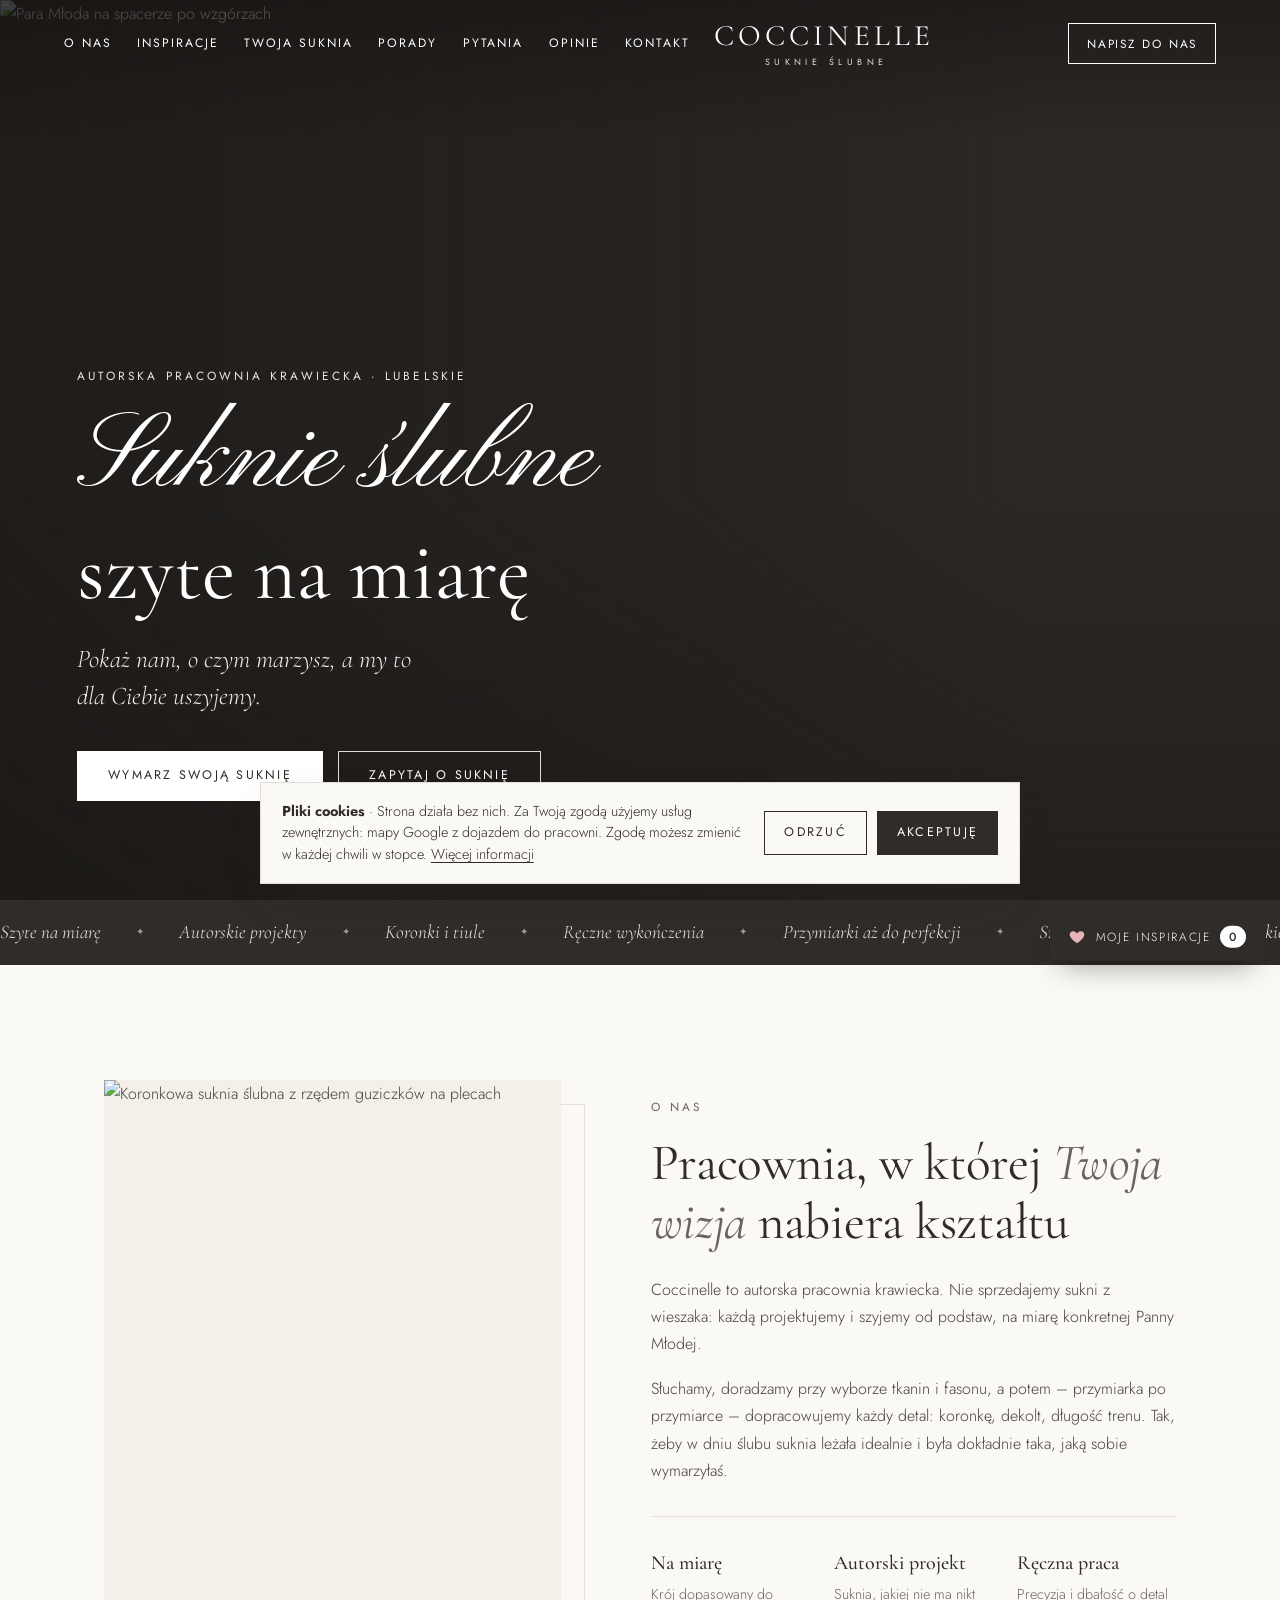
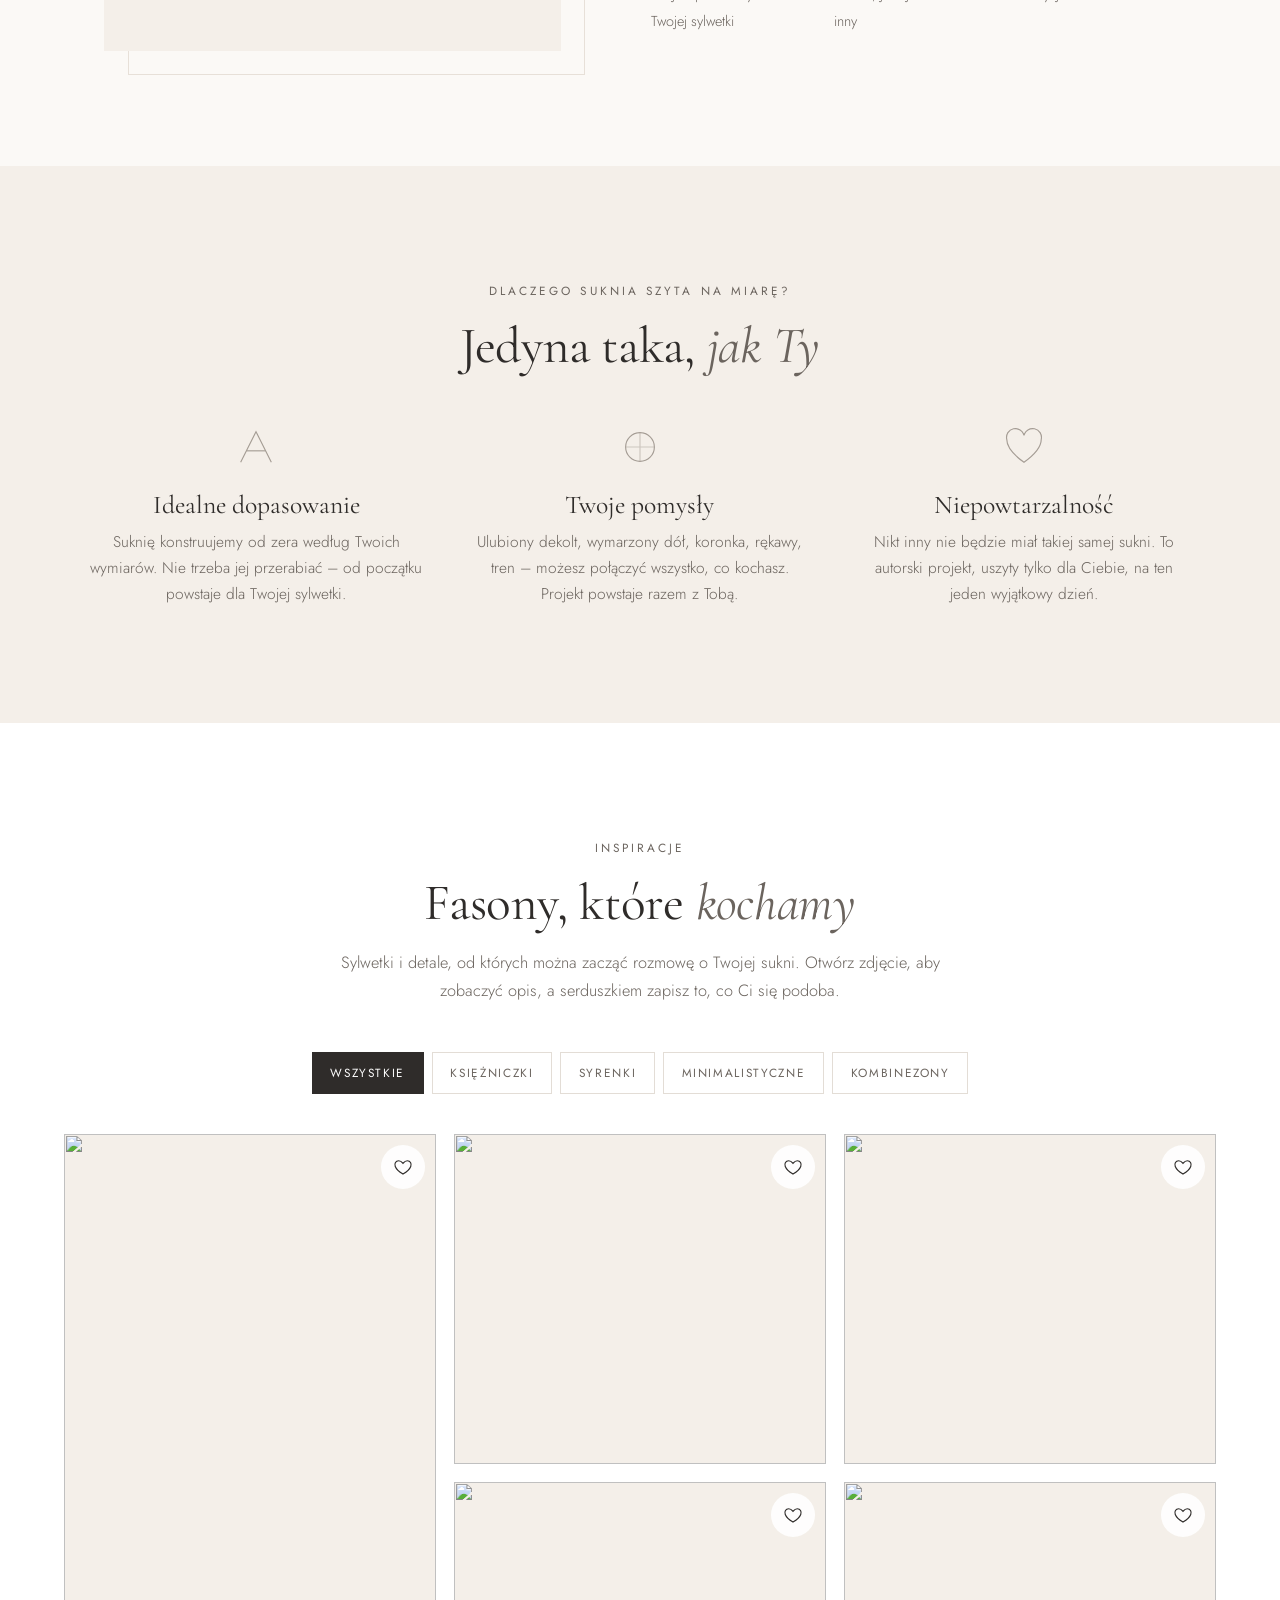
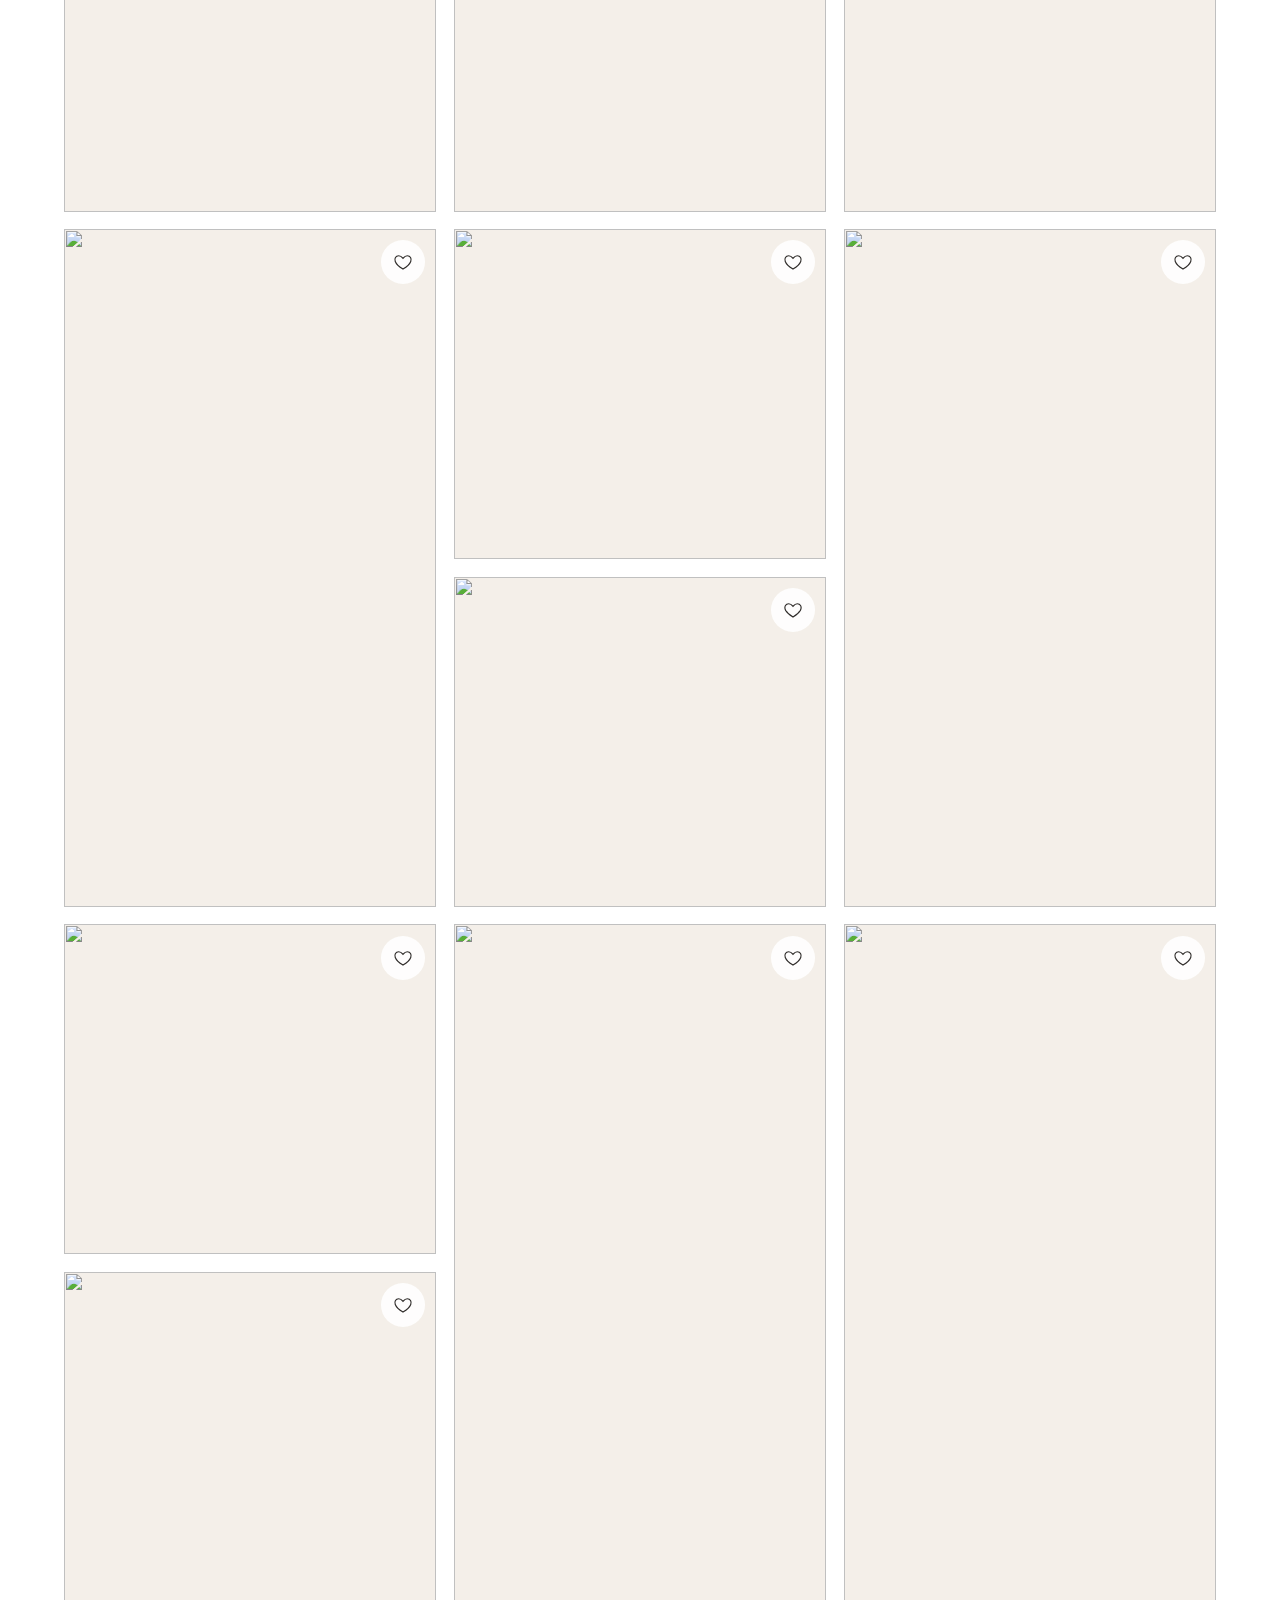
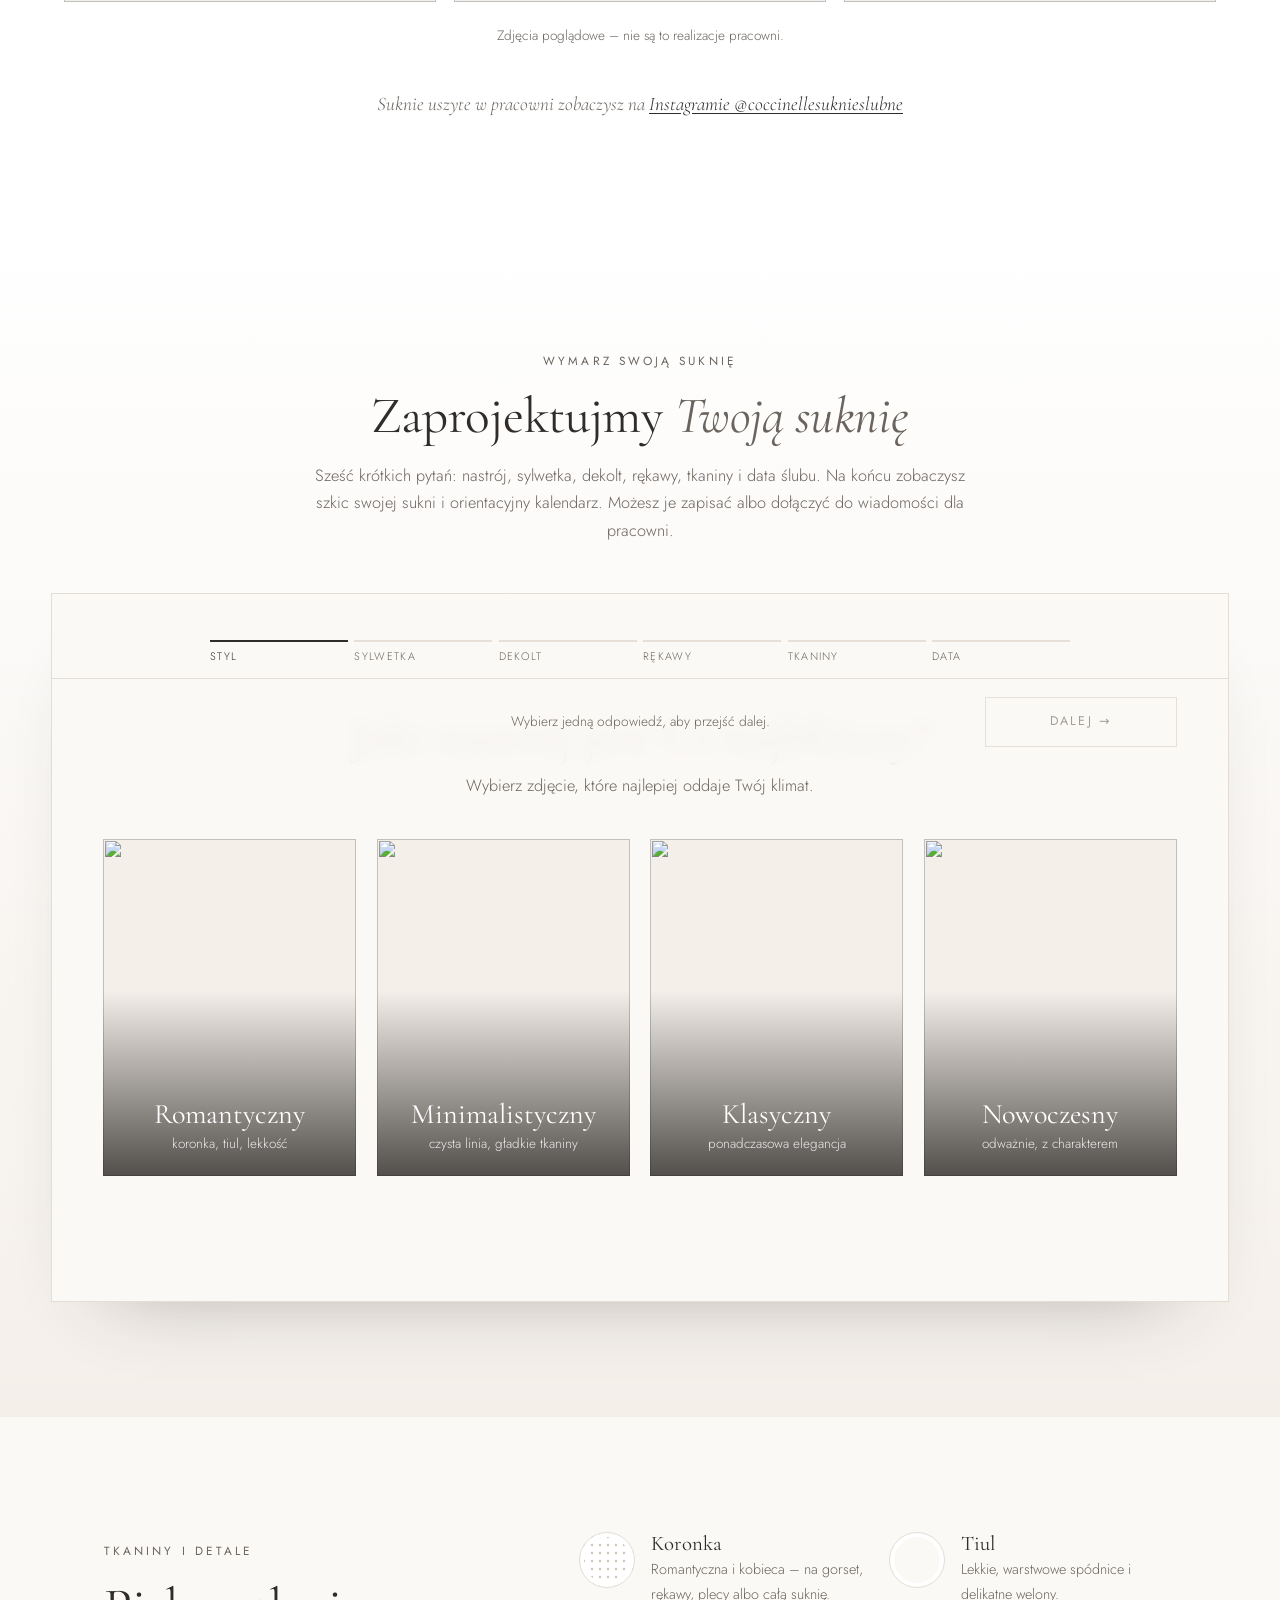
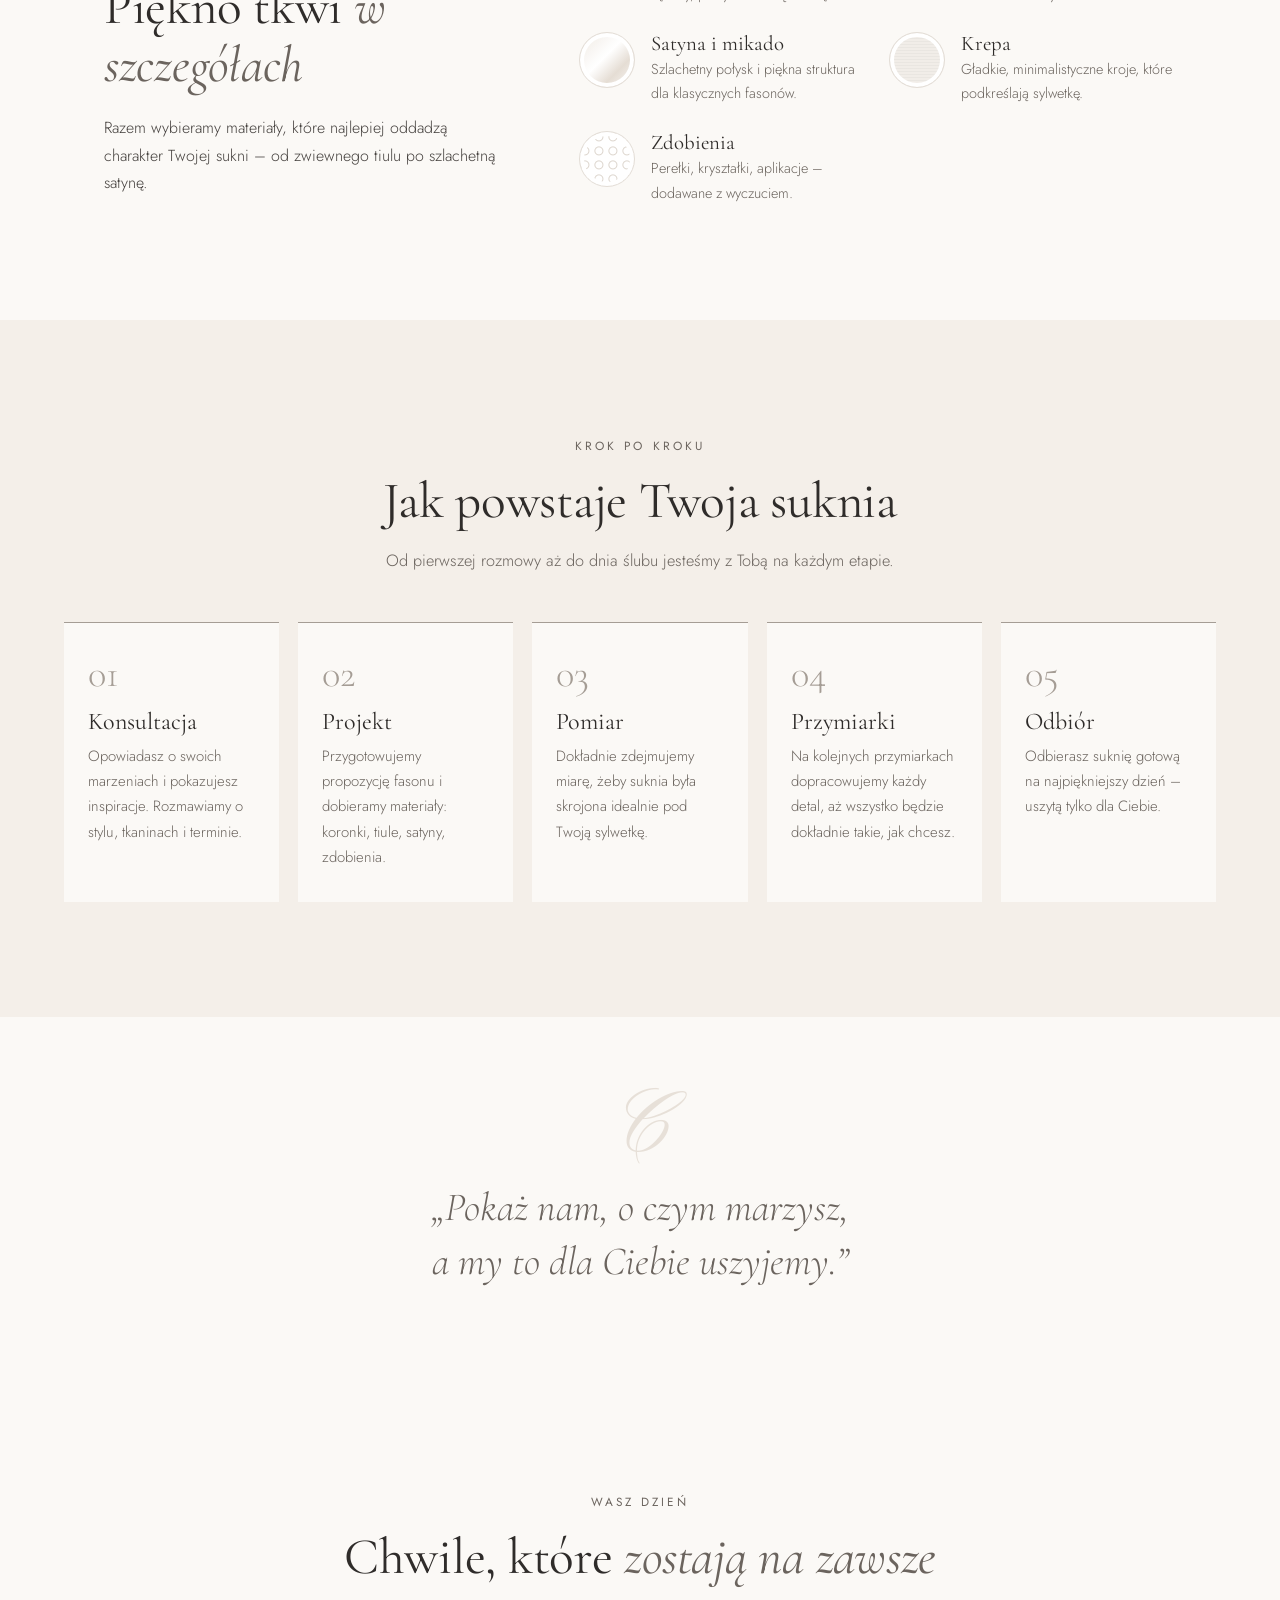
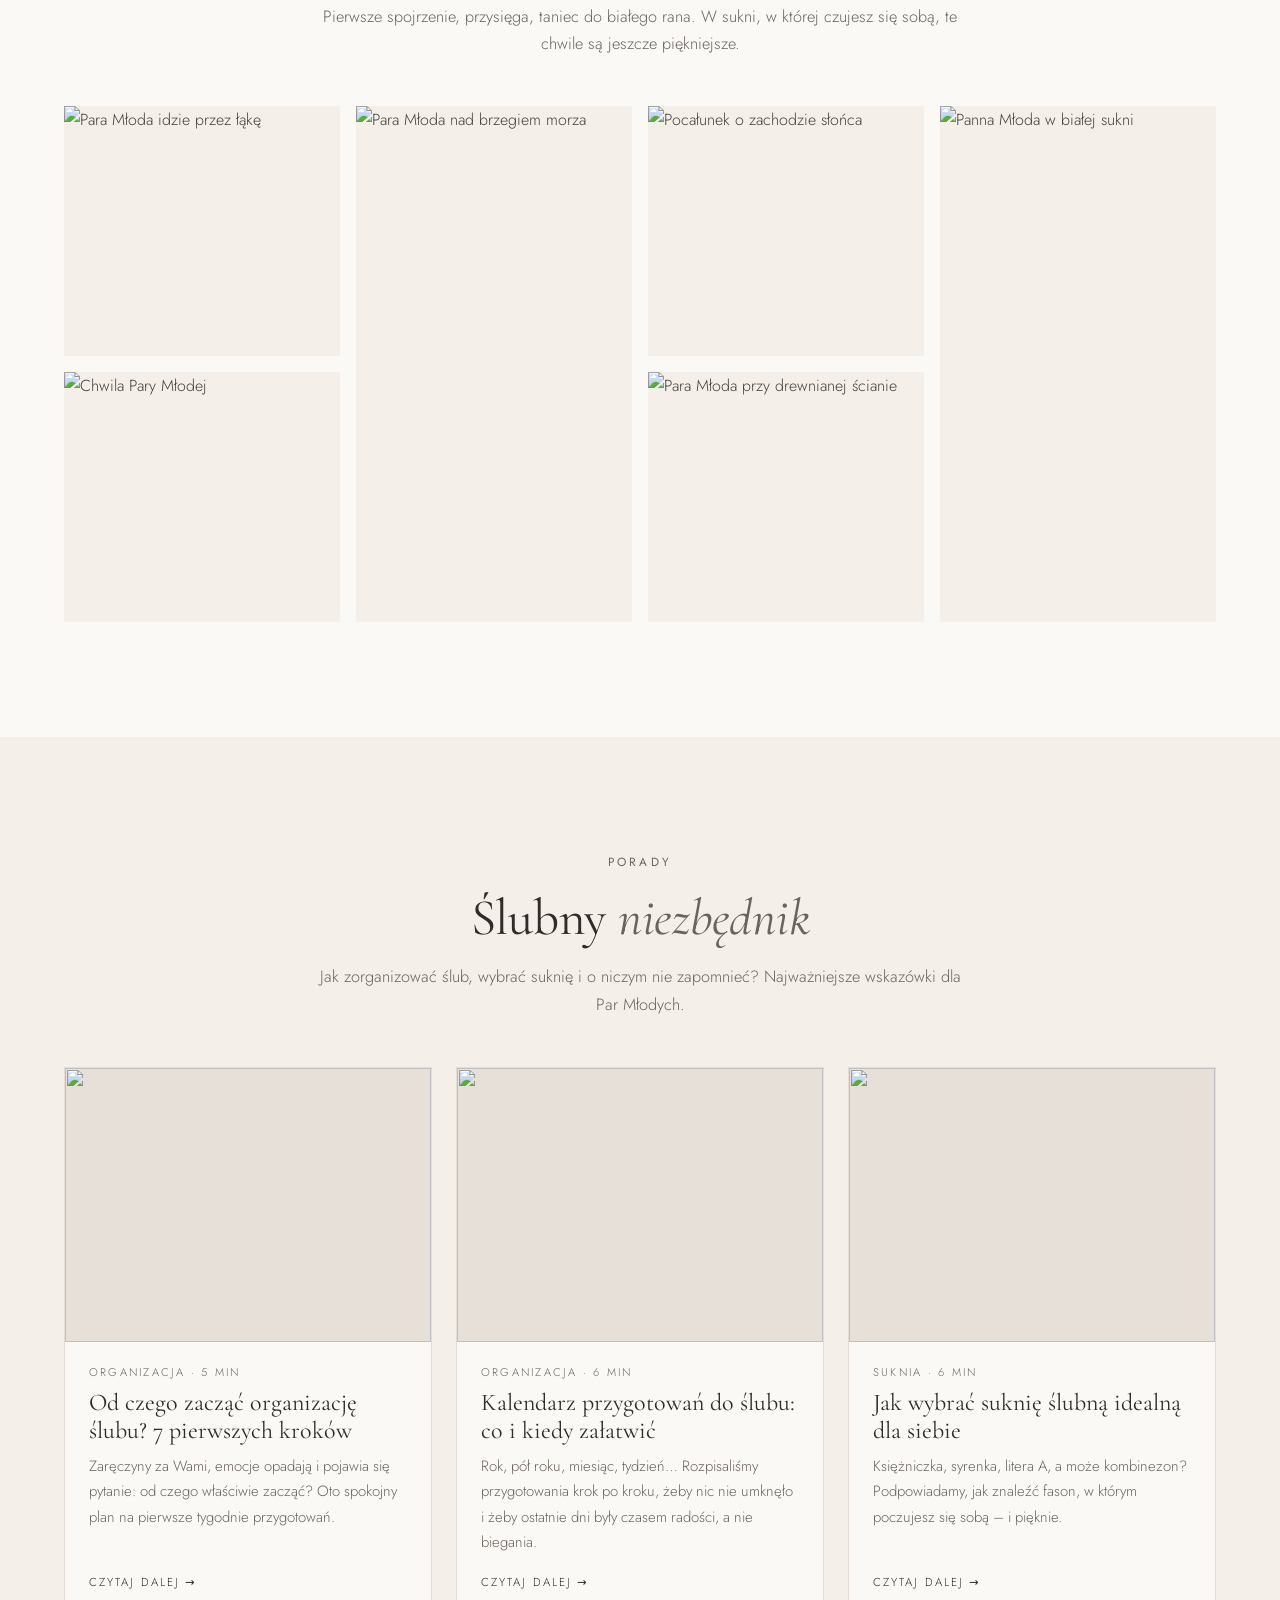
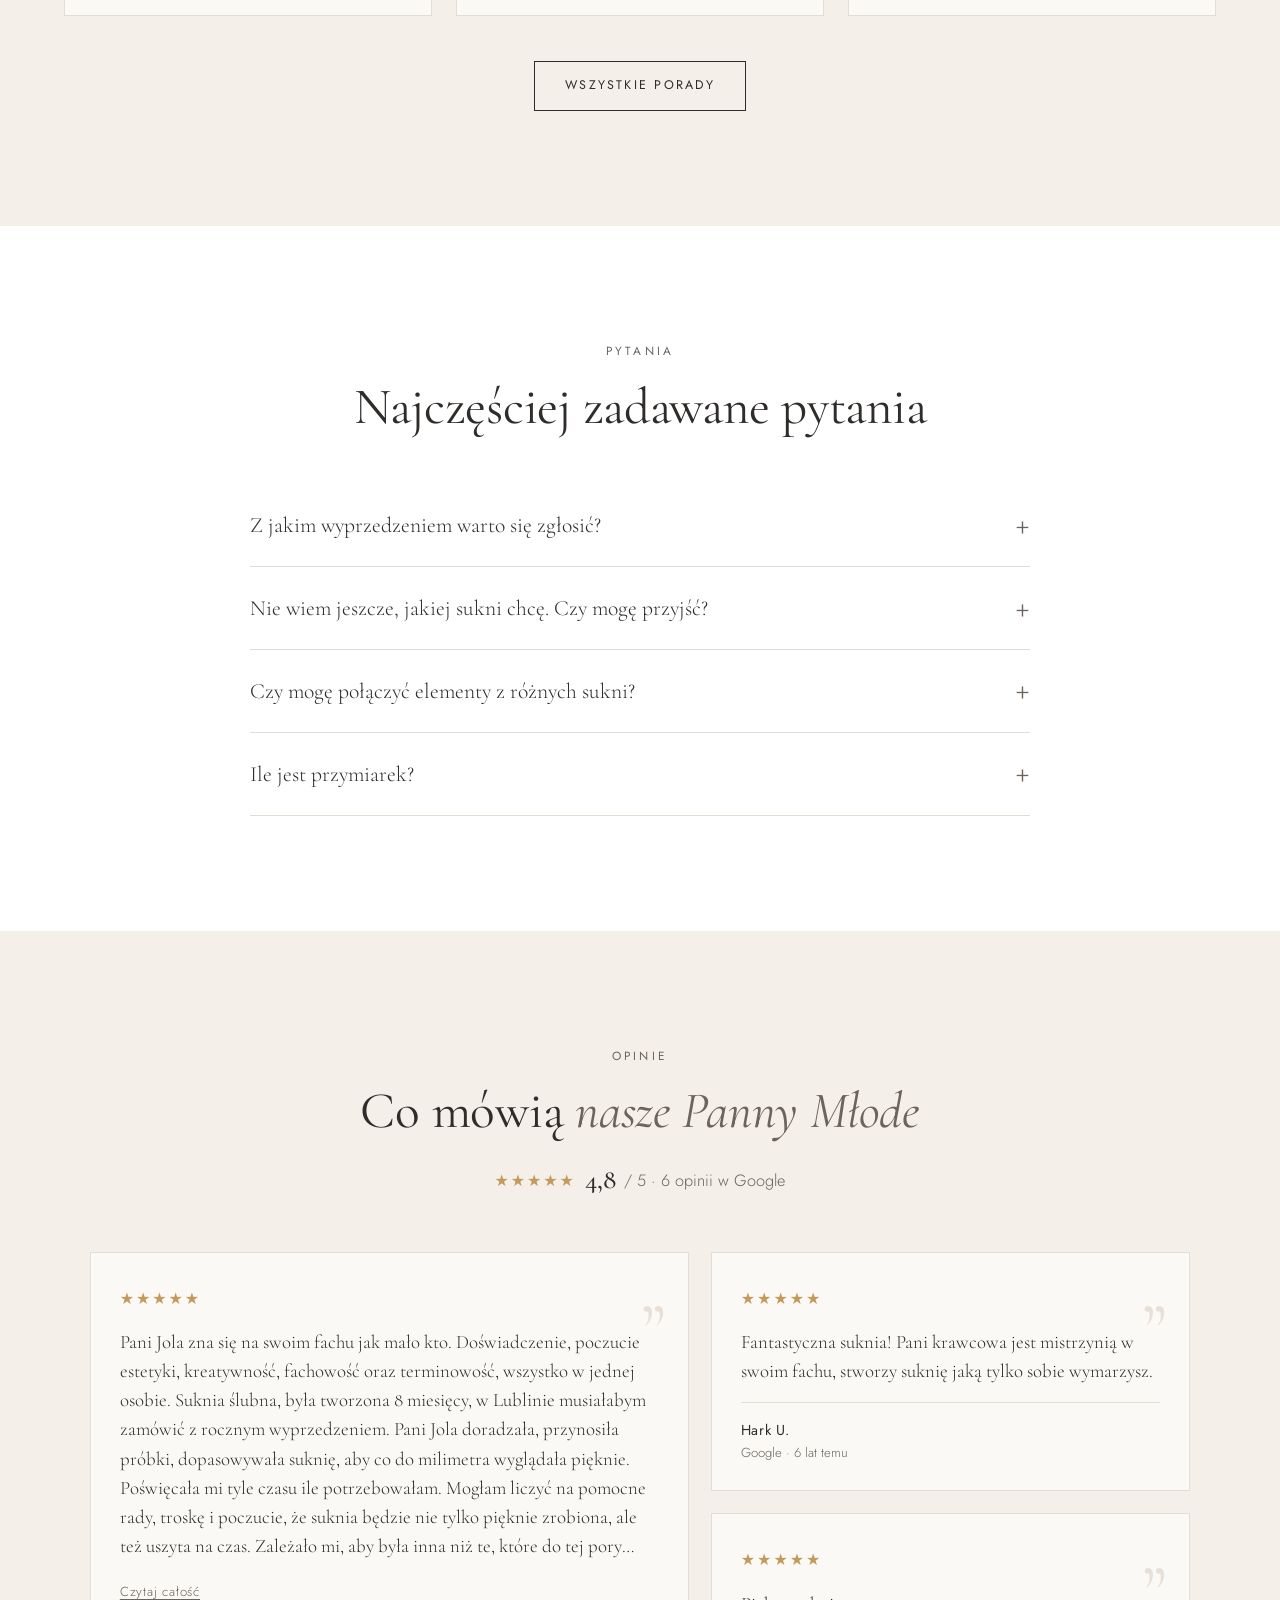
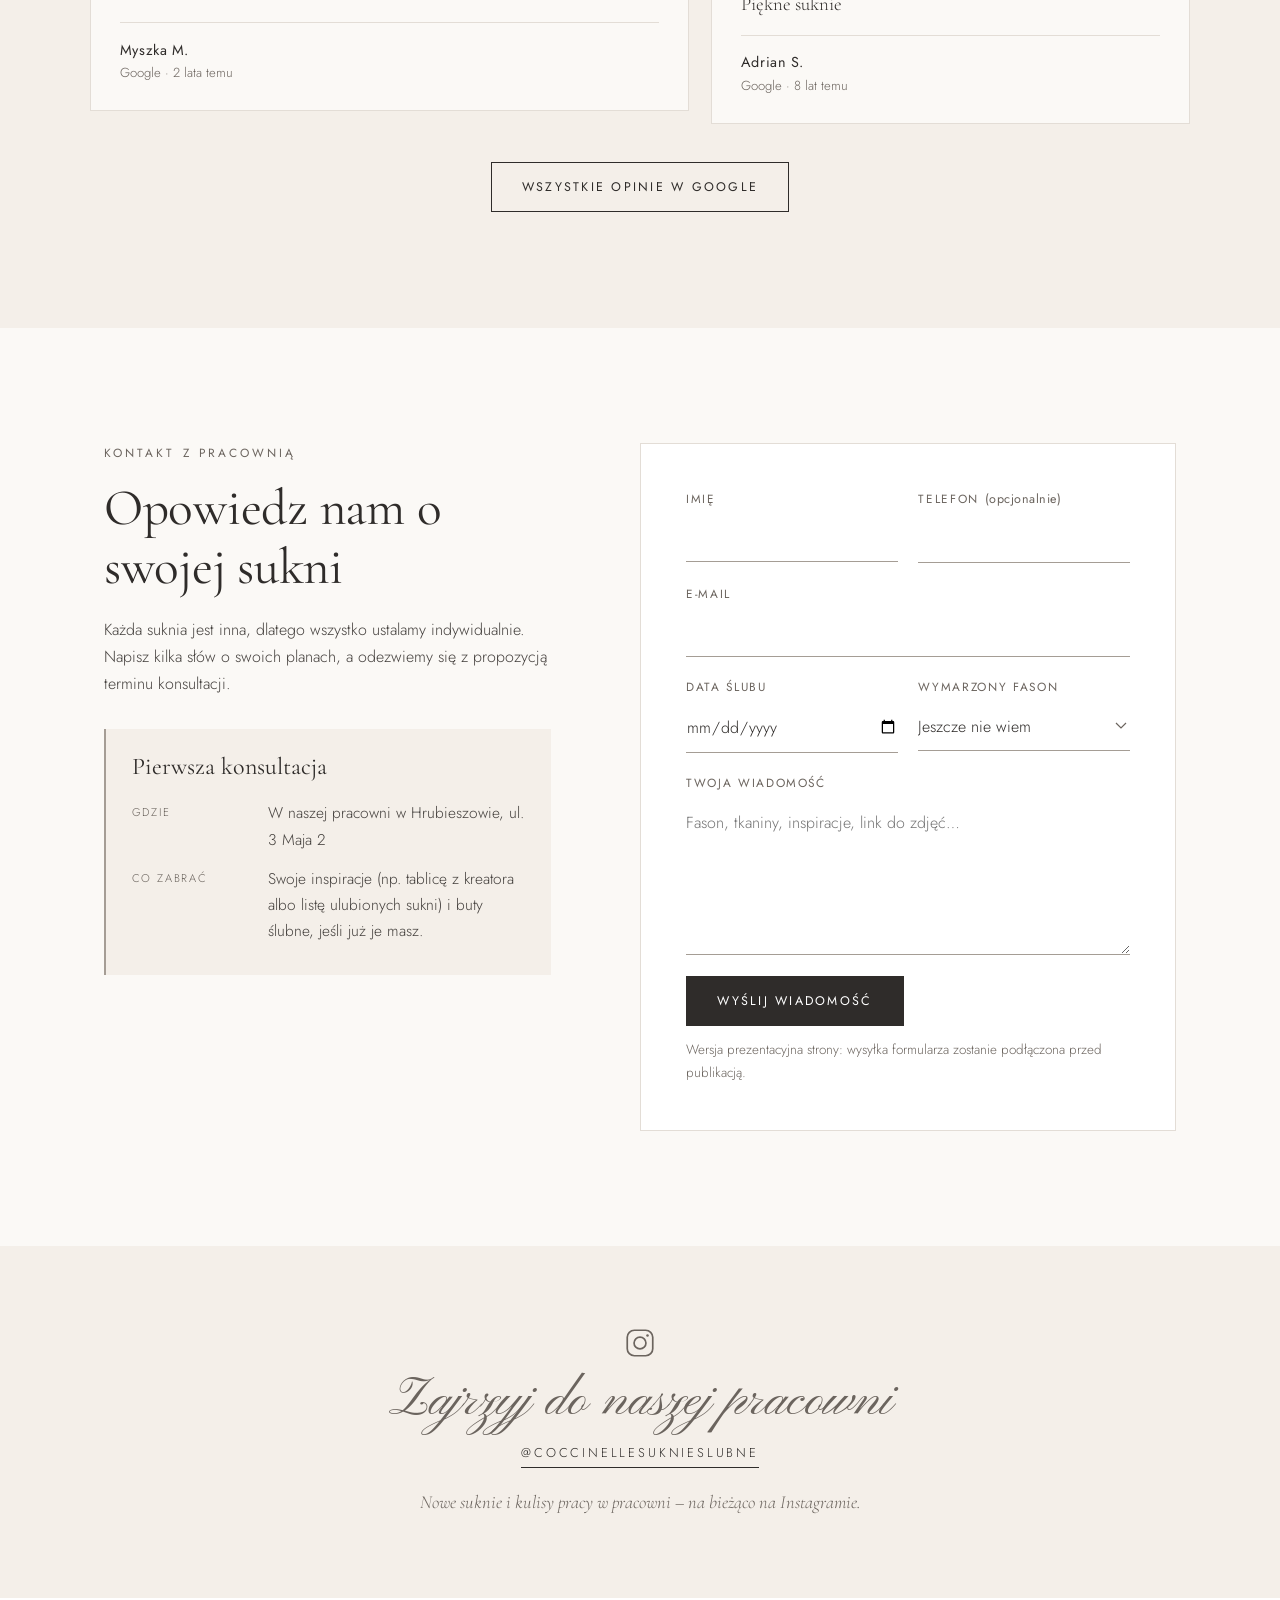
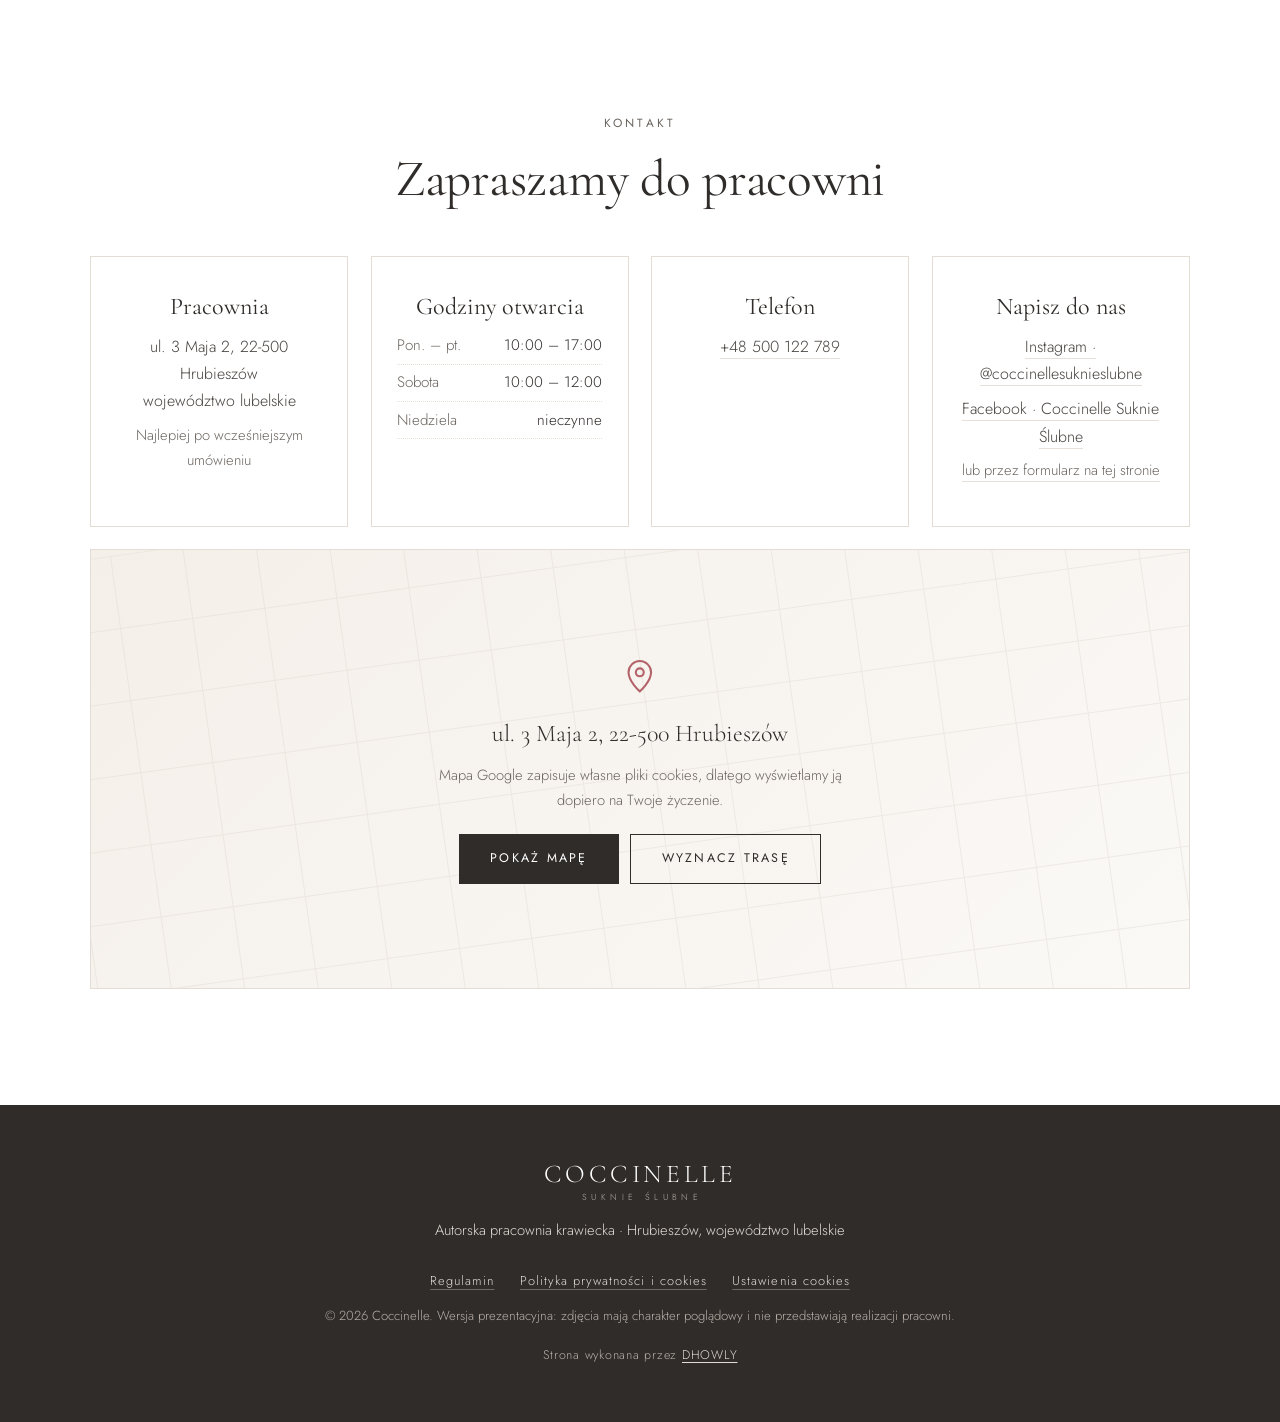
==== index.html @ c15c044d "Merge main (opinie, godziny, cookies) do gałęzi domeny Co-Authored-By: Claude Opus 5.5 <noreply@anth" ====
<!doctype html>
<html lang="pl">
<head>
<meta charset="utf-8">
<meta name="viewport" content="width=device-width, initial-scale=1">
<title>Coccinelle · Suknie ślubne szyte na miarę</title>
<meta name="description" content="Autorska pracownia krawiecka z Lubelszczyzny. Szyjemy suknie ślubne na miarę: od pierwszej rozmowy, przez przymiarki, po ostatni detal. Wymarz swoją suknię online.">
<link rel="canonical" href="https://pracowniacoccinelle.com/">
<meta property="og:type" content="website">
<meta property="og:site_name" content="Coccinelle Suknie Ślubne">
<meta property="og:locale" content="pl_PL">
<meta property="og:url" content="https://pracowniacoccinelle.com/">
<meta property="og:title" content="Coccinelle · Suknie ślubne szyte na miarę">
<meta property="og:description" content="Wymarzona suknia, uszyta dla Ciebie. Autorska pracownia krawiecka z Lubelszczyzny.">
<meta property="og:image" content="https://pracowniacoccinelle.com/images/og-image.jpg">
<meta property="og:image:secure_url" content="https://pracowniacoccinelle.com/images/og-image.jpg">
<meta property="og:image:type" content="image/jpeg">
<meta property="og:image:width" content="1200">
<meta property="og:image:height" content="630">
<meta property="og:image:alt" content="Coccinelle – suknie ślubne szyte na miarę, szkic sukni z koronkowymi rękawami">
<meta name="twitter:card" content="summary_large_image">
<meta name="twitter:title" content="Coccinelle · Suknie ślubne szyte na miarę">
<meta name="twitter:description" content="Wymarzona suknia, uszyta dla Ciebie. Autorska pracownia krawiecka z Lubelszczyzny.">
<meta name="twitter:image" content="https://pracowniacoccinelle.com/images/og-image.jpg">
<meta name="theme-color" content="#fbf9f6">
<link rel="icon" href="images/favicon.svg" type="image/svg+xml">
<link rel="icon" href="images/apple-touch-icon.png" sizes="180x180" type="image/png">
<link rel="apple-touch-icon" href="images/apple-touch-icon.png">
<link rel="preconnect" href="https://fonts.googleapis.com">
<link rel="preconnect" href="https://fonts.gstatic.com" crossorigin>
<link rel="preconnect" href="https://images.unsplash.com">
<link href="https://fonts.googleapis.com/css2?family=Cormorant+Garamond:ital,wght@0,400;0,500;1,400&family=Jost:wght@300;400;500&family=Pinyon+Script&display=swap" rel="stylesheet">
<link rel="stylesheet" href="style.css?v=15">
<script>document.documentElement.classList.add('js')</script>
<script type="application/ld+json">
{"@context":"https://schema.org","@type":"ClothingStore","name":"Coccinelle Suknie Ślubne","description":"Suknie ślubne szyte na miarę. Autorska pracownia krawiecka.","telephone":"+48500122789","address":{"@type":"PostalAddress","streetAddress":"ul. 3 Maja 2","postalCode":"22-500","addressLocality":"Hrubieszów","addressRegion":"lubelskie","addressCountry":"PL"},"geo":{"@type":"GeoCoordinates","latitude":50.8049038,"longitude":23.8902163},"openingHoursSpecification":[{"@type":"OpeningHoursSpecification","dayOfWeek":["Monday","Tuesday","Wednesday","Thursday","Friday"],"opens":"10:00","closes":"17:00"},{"@type":"OpeningHoursSpecification","dayOfWeek":"Saturday","opens":"10:00","closes":"12:00"}],"areaServed":"województwo lubelskie","sameAs":["https://www.instagram.com/coccinellesuknieslubne/","https://www.facebook.com/pracowniacoccinelle/"]}
</script>
</head>
<body class="has-hero">
<a class="skip-link" href="#main" data-i18n="skip">Przejdź do treści</a>

<header class="nav" id="top">
  <div class="nav-left">
    <button class="nav-toggle" type="button" aria-label="Otwórz menu" aria-expanded="false" aria-controls="nav-links"><span></span><span></span></button>
    <nav class="nav-links" id="nav-links" aria-label="Menu">
      <a href="#o-nas" data-i18n="nav.about">O nas</a>
      <a href="#suknie" data-i18n="nav.dresses">Inspiracje</a>
      <a href="#kreator" data-i18n="nav.creator">Twoja suknia</a>
      <a href="porady/index.html" data-i18n="nav.blog">Porady</a>
      <a href="#pytania" data-i18n="nav.faq">Pytania</a>
      <a href="#opinie" data-i18n="nav.reviews">Opinie</a>
      <a href="#kontakt" data-i18n="nav.contact">Kontakt</a>
      <a href="#wycena" class="nav-mobile-only" data-i18n="nav.quote">Napisz do nas</a>
    </nav>
  </div>
  <a href="#top" class="brand" aria-label="Coccinelle Suknie Ślubne">
    <span class="brand-text">Coccinelle<small>Suknie Ślubne</small></span>
  </a>
  <div class="nav-right">
    <a href="#wycena" class="nav-cta" data-i18n="nav.quote">Napisz do nas</a>
  </div>
</header>

<main id="main">

<!-- HERO -->
<section class="hero hero-full">
  <picture class="hero-bg">
    <source media="(max-width:700px)" data-img="hero" data-w="900" data-h="1500">
    <img data-img="hero" data-w="2200" data-h="1300" alt="" fetchpriority="high" width="2200" height="1300">
  </picture>
  <div class="hero-text">
    <p class="eyebrow" data-i18n="hero.eyebrow">Autorska pracownia krawiecka · Lubelskie</p>
    <h1 data-i18n="hero.title"><span class="script">Suknie ślubne</span> szyte na miarę</h1>
    <p class="lead" data-i18n="hero.lead">Pokaż nam, o czym marzysz, a my to dla Ciebie uszyjemy.</p>
    <div class="hero-actions">
      <a href="#kreator" class="btn btn-light" data-i18n="hero.cta2">Wymarz swoją suknię</a>
      <a href="#wycena" class="btn btn-outline-light" data-i18n="hero.cta1">Zapytaj o suknię</a>
    </div>
  </div>
</section>

<!-- PASEK -->
<div class="marquee" aria-hidden="true">
  <div class="marquee-track" data-i18n="marquee">
    <span>Szyte na miarę</span><i>✦</i><span>Autorskie projekty</span><i>✦</i><span>Koronki i tiule</span><i>✦</i><span>Ręczne wykończenia</span><i>✦</i><span>Przymiarki aż do perfekcji</span><i>✦</i>
    <span>Szyte na miarę</span><i>✦</i><span>Autorskie projekty</span><i>✦</i><span>Koronki i tiule</span><i>✦</i><span>Ręczne wykończenia</span><i>✦</i><span>Przymiarki aż do perfekcji</span><i>✦</i>
  </div>
</div>

<!-- O NAS -->
<section class="about" id="o-nas">
  <div class="about-img reveal">
    <img data-img="about" data-w="900" data-h="1125" data-widths="500,900,1300" data-sizes="(max-width:860px) 90vw, 42vw" alt="" loading="lazy" width="900" height="1125">
  </div>
  <div class="about-text reveal">
    <p class="eyebrow" data-i18n="about.eyebrow">O nas</p>
    <h2 data-i18n="about.title">Pracownia, w której <em>Twoja wizja</em> nabiera kształtu</h2>
    <p data-i18n="about.p1">Coccinelle to autorska pracownia krawiecka. Nie sprzedajemy sukni z wieszaka: każdą projektujemy i szyjemy od podstaw, na miarę konkretnej Panny Młodej.</p>
    <p data-i18n="about.p2">Słuchamy, doradzamy przy wyborze tkanin i fasonu, a potem – przymiarka po przymiarce – dopracowujemy każdy detal: koronkę, dekolt, długość trenu. Tak, żeby w dniu ślubu suknia leżała idealnie i była dokładnie taka, jaką sobie wymarzyłaś.</p>
    <ul class="values">
      <li><strong data-i18n="about.v1t">Na miarę</strong><span data-i18n="about.v1">Krój dopasowany do Twojej sylwetki</span></li>
      <li><strong data-i18n="about.v2t">Autorski projekt</strong><span data-i18n="about.v2">Suknia, jakiej nie ma nikt inny</span></li>
      <li><strong data-i18n="about.v3t">Ręczna praca</strong><span data-i18n="about.v3">Precyzja i dbałość o detal</span></li>
    </ul>
  </div>
</section>

<!-- DLACZEGO NA MIARĘ -->
<section class="why">
  <div class="section-head reveal">
    <p class="eyebrow" data-i18n="why.eyebrow">Dlaczego suknia szyta na miarę?</p>
    <h2 data-i18n="why.title">Jedyna taka, <em>jak Ty</em></h2>
  </div>
  <div class="why-grid">
    <article class="reveal">
      <svg viewBox="0 0 48 48" aria-hidden="true"><path d="M8 40 L24 8 L40 40" fill="none" stroke="currentColor" stroke-width="1.2"/><path d="M14 28 H34" stroke="currentColor" stroke-width="1.2"/></svg>
      <h3 data-i18n="why.1t">Idealne dopasowanie</h3>
      <p data-i18n="why.1">Suknię konstruujemy od zera według Twoich wymiarów. Nie trzeba jej przerabiać – od początku powstaje dla Twojej sylwetki.</p>
    </article>
    <article class="reveal">
      <svg viewBox="0 0 48 48" aria-hidden="true"><circle cx="24" cy="24" r="15" fill="none" stroke="currentColor" stroke-width="1.2"/><path d="M24 9 V39 M9 24 H39" stroke="currentColor" stroke-width="1.2" opacity=".5"/></svg>
      <h3 data-i18n="why.2t">Twoje pomysły</h3>
      <p data-i18n="why.2">Ulubiony dekolt, wymarzony dół, koronka, rękawy, tren – możesz połączyć wszystko, co kochasz. Projekt powstaje razem z Tobą.</p>
    </article>
    <article class="reveal">
      <svg viewBox="0 0 48 48" aria-hidden="true"><path d="M24 40 C10 30 6 22 6 16 A9 9 0 0 1 24 12 A9 9 0 0 1 42 16 C42 22 38 30 24 40 Z" fill="none" stroke="currentColor" stroke-width="1.2"/></svg>
      <h3 data-i18n="why.3t">Niepowtarzalność</h3>
      <p data-i18n="why.3">Nikt inny nie będzie miał takiej samej sukni. To autorski projekt, uszyty tylko dla Ciebie, na ten jeden wyjątkowy dzień.</p>
    </article>
  </div>
</section>

<!-- GALERIA INSPIRACJI -->
<section class="gallery-section" id="suknie">
  <div class="section-head reveal">
    <p class="eyebrow" data-i18n="gal.eyebrow">Inspiracje</p>
    <h2 data-i18n="gal.title">Fasony, które <em>kochamy</em></h2>
    <p data-i18n="gal.lead">Sylwetki i detale, od których można zacząć rozmowę o Twojej sukni. Otwórz zdjęcie, aby zobaczyć opis, a serduszkiem zapisz to, co Ci się podoba.</p>
  </div>
  <div class="filters reveal" role="group" aria-label="Filtruj inspiracje" data-i18n-aria="gal.filter">
    <button type="button" aria-pressed="true" data-filter="all" data-i18n="gal.f0">Wszystkie</button>
    <button type="button" aria-pressed="false" data-filter="ksiezniczka" data-i18n="gal.f1">Księżniczki</button>
    <button type="button" aria-pressed="false" data-filter="syrenka" data-i18n="gal.f2">Syrenki</button>
    <button type="button" aria-pressed="false" data-filter="minimal" data-i18n="gal.f3">Minimalistyczne</button>
    <button type="button" aria-pressed="false" data-filter="kombinezon" data-i18n="gal.f4">Kombinezony</button>
  </div>
  <p class="sr-only" id="gallery-status" role="status" aria-live="polite"></p>
  <div class="gallery" id="gallery"></div>
  <p class="provisional-note" data-provisional data-i18n="gal.prov">Zdjęcia poglądowe – nie są to realizacje pracowni.</p>

  <!-- Realizacje pracowni: sekcja pojawi się, gdy w content.js będą prawdziwe zdjęcia -->
  <div class="realizacje" id="realizacje" hidden>
    <div class="section-head">
      <p class="eyebrow" data-i18n="real.eyebrow">Nasze realizacje</p>
      <h3 data-i18n="real.title">Suknie uszyte w naszej pracowni</h3>
    </div>
    <div class="real-grid"></div>
  </div>
  <p class="gallery-more reveal" data-i18n="gal.more">Suknie uszyte w pracowni zobaczysz na <a href="https://www.instagram.com/coccinellesuknieslubne/" data-ig target="_blank" rel="noopener">Instagramie @coccinellesuknieslubne</a></p>
</section>

<!-- KREATOR -->
<section class="kreator" id="kreator">
  <div class="section-head reveal">
    <p class="eyebrow" data-i18n="kr.eyebrow">Wymarz swoją suknię</p>
    <h2 data-i18n="kr.title">Zaprojektujmy <em>Twoją suknię</em></h2>
    <p data-i18n="kr.lead">Sześć krótkich pytań: nastrój, sylwetka, dekolt, rękawy, tkaniny i data ślubu. Na końcu zobaczysz szkic swojej sukni i orientacyjny kalendarz. Możesz je zapisać albo dołączyć do wiadomości dla pracowni.</p>
  </div>
  <div class="kreator-app" id="kreator-app" aria-live="polite">
    <noscript><p class="k-center">Kreator wymaga włączonej obsługi JavaScript.</p></noscript>
  </div>
</section>

<!-- TKANINY -->
<section class="fabrics">
  <div class="fabrics-text reveal">
    <p class="eyebrow" data-i18n="fab.eyebrow">Tkaniny i detale</p>
    <h2 data-i18n="fab.title">Piękno tkwi <em>w szczegółach</em></h2>
    <p data-i18n="fab.lead">Razem wybieramy materiały, które najlepiej oddadzą charakter Twojej sukni – od zwiewnego tiulu po szlachetną satynę.</p>
  </div>
  <ul class="fabric-list">
    <li class="reveal"><span class="swatch sw-lace"></span><h3 data-i18n="fab.1t">Koronka</h3><p data-i18n="fab.1">Romantyczna i kobieca – na gorset, rękawy, plecy albo całą suknię.</p></li>
    <li class="reveal"><span class="swatch sw-tulle"></span><h3 data-i18n="fab.2t">Tiul</h3><p data-i18n="fab.2">Lekkie, warstwowe spódnice i delikatne welony.</p></li>
    <li class="reveal"><span class="swatch sw-satin"></span><h3 data-i18n="fab.3t">Satyna i mikado</h3><p data-i18n="fab.3">Szlachetny połysk i piękna struktura dla klasycznych fasonów.</p></li>
    <li class="reveal"><span class="swatch sw-crepe"></span><h3 data-i18n="fab.4t">Krepa</h3><p data-i18n="fab.4">Gładkie, minimalistyczne kroje, które podkreślają sylwetkę.</p></li>
    <li class="reveal"><span class="swatch sw-pearl"></span><h3 data-i18n="fab.5t">Zdobienia</h3><p data-i18n="fab.5">Perełki, kryształki, aplikacje – dodawane z wyczuciem.</p></li>
  </ul>
</section>

<!-- PROCES -->
<section class="process" id="jak-szyjemy">
  <div class="section-head reveal">
    <p class="eyebrow" data-i18n="proc.eyebrow">Krok po kroku</p>
    <h2 data-i18n="proc.title">Jak powstaje Twoja suknia</h2>
    <p data-i18n="proc.lead">Od pierwszej rozmowy aż do dnia ślubu jesteśmy z Tobą na każdym etapie.</p>
  </div>
  <ol class="steps">
    <li class="reveal"><span class="num">01</span><h3 data-i18n="proc.1t">Konsultacja</h3><p data-i18n="proc.1">Opowiadasz o swoich marzeniach i pokazujesz inspiracje. Rozmawiamy o stylu, tkaninach i terminie.</p></li>
    <li class="reveal"><span class="num">02</span><h3 data-i18n="proc.2t">Projekt</h3><p data-i18n="proc.2">Przygotowujemy propozycję fasonu i dobieramy materiały: koronki, tiule, satyny, zdobienia.</p></li>
    <li class="reveal"><span class="num">03</span><h3 data-i18n="proc.3t">Pomiar</h3><p data-i18n="proc.3">Dokładnie zdejmujemy miarę, żeby suknia była skrojona idealnie pod Twoją sylwetkę.</p></li>
    <li class="reveal"><span class="num">04</span><h3 data-i18n="proc.4t">Przymiarki</h3><p data-i18n="proc.4">Na kolejnych przymiarkach dopracowujemy każdy detal, aż wszystko będzie dokładnie takie, jak chcesz.</p></li>
    <li class="reveal"><span class="num">05</span><h3 data-i18n="proc.5t">Odbiór</h3><p data-i18n="proc.5">Odbierasz suknię gotową na najpiękniejszy dzień – uszytą tylko dla Ciebie.</p></li>
  </ol>
</section>

<!-- CYTAT -->
<section class="quote reveal">
  <span class="script big" aria-hidden="true">C</span>
  <blockquote data-i18n="quote">„Pokaż nam, o czym marzysz,<br>a my to dla Ciebie uszyjemy.”</blockquote>
</section>

<!-- CHWILE -->
<section class="moments">
  <div class="section-head reveal">
    <p class="eyebrow" data-i18n="mom.eyebrow">Wasz dzień</p>
    <h2 data-i18n="mom.title">Chwile, które <em>zostają na zawsze</em></h2>
    <p data-i18n="mom.lead">Pierwsze spojrzenie, przysięga, taniec do białego rana. W sukni, w której czujesz się sobą, te chwile są jeszcze piękniejsze.</p>
  </div>
  <div class="moments-grid" id="moments-grid"></div>
</section>

<!-- PORADY -->
<section class="blog-teaser" id="porady">
  <div class="section-head reveal">
    <p class="eyebrow" data-i18n="blog.eyebrow">Porady</p>
    <h2 data-i18n="blog.htitle">Ślubny <em>niezbędnik</em></h2>
    <p data-i18n="blog.hlead">Jak zorganizować ślub, wybrać suknię i o niczym nie zapomnieć? Najważniejsze wskazówki dla Par Młodych.</p>
  </div>
  <div class="post-grid three">
    <!-- BLOG-CARDS:START -->
    <a class="post-card reveal" href="porady/od-czego-zaczac-organizacje-slubu.html">
      <div class="post-card-img"><img src="https://images.unsplash.com/photo-1513128034602-7814ccaddd4e?auto=format&fit=crop&w=700&q=80&h=520" alt="" loading="lazy"></div>
      <p class="post-meta"><span data-lang="pl">Organizacja · 5 min</span><span data-lang="fr" hidden>Organisation · 5 min</span></p>
      <h3><span data-lang="pl">Od czego zacząć organizację ślubu? 7 pierwszych kroków</span><span data-lang="fr" hidden>Par où commencer l&#x27;organisation du mariage ? 7 premières étapes</span></h3>
      <p class="post-excerpt"><span data-lang="pl">Zaręczyny za Wami, emocje opadają i pojawia się pytanie: od czego właściwie zacząć? Oto spokojny plan na pierwsze tygodnie przygotowań.</span><span data-lang="fr" hidden>Les fiançailles sont passées, l&#x27;émotion retombe et une question arrive : par où commencer ? Voici un plan serein pour les premières semaines.</span></p>
      <span class="post-more" data-i18n="blog.more">Czytaj dalej</span>
    </a>
    <a class="post-card reveal" href="porady/kalendarz-przygotowan-do-slubu.html">
      <div class="post-card-img"><img src="https://images.unsplash.com/photo-1519225421980-715cb0215aed?auto=format&fit=crop&w=700&q=80&h=520" alt="" loading="lazy"></div>
      <p class="post-meta"><span data-lang="pl">Organizacja · 6 min</span><span data-lang="fr" hidden>Organisation · 6 min</span></p>
      <h3><span data-lang="pl">Kalendarz przygotowań do ślubu: co i kiedy załatwić</span><span data-lang="fr" hidden>Rétroplanning du mariage : quoi faire et quand</span></h3>
      <p class="post-excerpt"><span data-lang="pl">Rok, pół roku, miesiąc, tydzień… Rozpisaliśmy przygotowania krok po kroku, żeby nic nie umknęło i żeby ostatnie dni były czasem radości, a nie biegania.</span><span data-lang="fr" hidden>Un an, six mois, un mois, une semaine… Nous avons détaillé les préparatifs étape par étape, pour que rien ne vous échappe et que les derniers jours soient joyeux, pas une course.</span></p>
      <span class="post-more" data-i18n="blog.more">Czytaj dalej</span>
    </a>
    <a class="post-card reveal" href="porady/jak-wybrac-suknie-slubna.html">
      <div class="post-card-img"><img src="https://images.unsplash.com/photo-1591221662157-6f62de5508eb?auto=format&fit=crop&w=700&q=80&h=520" alt="" loading="lazy"></div>
      <p class="post-meta"><span data-lang="pl">Suknia · 6 min</span><span data-lang="fr" hidden>Robe · 6 min</span></p>
      <h3><span data-lang="pl">Jak wybrać suknię ślubną idealną dla siebie</span><span data-lang="fr" hidden>Comment choisir la robe de mariée idéale pour vous</span></h3>
      <p class="post-excerpt"><span data-lang="pl">Księżniczka, syrenka, litera A, a może kombinezon? Podpowiadamy, jak znaleźć fason, w którym poczujesz się sobą – i pięknie.</span><span data-lang="fr" hidden>Princesse, sirène, trapèze ou combinaison ? Nos conseils pour trouver la coupe dans laquelle vous vous sentirez vous-même, et magnifique.</span></p>
      <span class="post-more" data-i18n="blog.more">Czytaj dalej</span>
    </a>
    <!-- BLOG-CARDS:END -->
  </div>
  <p class="blog-all reveal"><a href="porady/index.html" class="btn btn-ghost" data-i18n="blog.all">Wszystkie porady</a></p>
</section>

<!-- FAQ -->
<section class="faq" id="pytania">
  <div class="section-head reveal">
    <p class="eyebrow" data-i18n="faq.eyebrow">Pytania</p>
    <h2 data-i18n="faq.title">Najczęściej zadawane pytania</h2>
  </div>
  <div class="faq-list reveal">
    <details><summary data-i18n="faq.1q">Z jakim wyprzedzeniem warto się zgłosić?</summary><p data-i18n="faq.1a">Szycie sukni na miarę wymaga kilku przymiarek, dlatego najlepiej odezwać się jak najwcześniej. Dokładny czas realizacji ustalamy indywidualnie podczas pierwszej konsultacji.</p></details>
    <details><summary data-i18n="faq.3q">Nie wiem jeszcze, jakiej sukni chcę. Czy mogę przyjść?</summary><p data-i18n="faq.3a">Oczywiście! Wystarczy kilka inspiracji: zdjęcia, zapisane posty, ulubione detale. Podczas konsultacji pomożemy dobrać fason do Twojej sylwetki i charakteru ślubu.</p></details>
    <details><summary data-i18n="faq.4q">Czy mogę połączyć elementy z różnych sukni?</summary><p data-i18n="faq.4a">Tak – na tym polega szycie na miarę. Dekolt z jednej sukni, rękawy z drugiej, dół z trzeciej: zaprojektujemy suknię, która połączy wszystko w spójną całość.</p></details>
    <details><summary data-i18n="faq.5q">Ile jest przymiarek?</summary><p data-i18n="faq.5a">To zależy od projektu. Spotykamy się tyle razy, ile trzeba, żeby suknia leżała idealnie.</p></details>
  </div>
</section>

<!-- FORMULARZ -->
<!-- OPINIE -->
<section class="reviews" id="opinie" hidden>
  <div class="section-head reveal">
    <p class="eyebrow" data-i18n="rev.eyebrow">Opinie</p>
    <h2 data-i18n="rev.title">Co mówią <em>nasze Panny Młode</em></h2>
    <p class="rev-score"></p>
  </div>
  <div class="rev-grid"></div>
  <p class="rev-more reveal"><a class="btn btn-ghost" target="_blank" rel="noopener" data-i18n="rev.all">Wszystkie opinie w Google</a></p>
</section>

<section class="quote-form" id="wycena">
  <div class="form-intro reveal">
    <p class="eyebrow" data-i18n="form.eyebrow">Kontakt z pracownią</p>
    <h2 data-i18n="form.title">Opowiedz nam o swojej sukni</h2>
    <p data-i18n="form.lead">Każda suknia jest inna, dlatego wszystko ustalamy indywidualnie. Napisz kilka słów o swoich planach, a odezwiemy się z propozycją terminu konsultacji.</p>
    <div class="consult">
      <h3 data-i18n="cons.title">Pierwsza konsultacja</h3>
      <dl>
        <div><dt data-i18n="cons.where">Gdzie</dt><dd data-i18n="cons.wherev">W naszej pracowni w Hrubieszowie, ul. 3 Maja 2</dd></div>
        <div id="cons-time" hidden><dt data-i18n="cons.time">Ile trwa</dt><dd></dd></div>
        <div><dt data-i18n="cons.bring">Co zabrać</dt><dd data-i18n="cons.bringv">Swoje inspiracje (np. tablicę z kreatora albo listę ulubionych sukni) i buty ślubne, jeśli już je masz.</dd></div>
      </dl>
    </div>
  </div>
  <form class="form reveal" id="form" novalidate>
    <div class="row">
      <div class="field"><label for="f-imie" data-i18n="form.name">Imię</label><input id="f-imie" type="text" name="imie" required autocomplete="given-name" aria-describedby="e-imie"><p class="field-err" id="e-imie"></p></div>
      <div class="field"><label for="f-tel"><span data-i18n="form.phone">Telefon</span> <small data-i18n="form.opt">(opcjonalnie)</small></label><input id="f-tel" type="tel" name="telefon" autocomplete="tel"></div>
    </div>
    <div class="field"><label for="f-email">E-mail</label><input id="f-email" type="email" name="email" required autocomplete="email" aria-describedby="e-email"><p class="field-err" id="e-email"></p></div>
    <div class="row">
      <div class="field"><label for="f-data" data-i18n="form.date">Data ślubu</label><input id="f-data" type="date" name="data" aria-describedby="e-data"><p class="field-err" id="e-data"></p></div>
      <div class="field"><label for="f-fason" data-i18n="form.style">Wymarzony fason</label>
        <select id="f-fason" name="fason">
          <option value="" data-i18n="form.o0">Jeszcze nie wiem</option>
          <option value="ksiezniczka" data-i18n="form.o1">Księżniczka</option>
          <option value="litera-a" data-i18n="form.o2">Litera A</option>
          <option value="syrenka" data-i18n="form.o3">Syrenka</option>
          <option value="prosta" data-i18n="form.o4">Prosta, minimalistyczna</option>
          <option value="kombinezon" data-i18n="form.o5">Kombinezon</option>
          <option value="inny" data-i18n="form.o6">Coś innego</option>
        </select>
      </div>
    </div>
    <div class="field"><label for="f-msg" data-i18n="form.msg">Twoja wiadomość</label><textarea id="f-msg" name="wiadomosc" rows="5" placeholder="Fason, tkaniny, inspiracje, link do zdjęć…" data-i18n-ph="form.ph"></textarea></div>
    <div class="attachments" hidden>
      <p class="att-title" data-i18n="form.att">Dołączone do wiadomości</p>
      <ul></ul>
    </div>
    <button class="btn btn-dark" type="submit" data-i18n="form.send">Wyślij wiadomość</button>
    <p class="form-demo" hidden data-i18n="form.demo">Wersja prezentacyjna strony: wysyłka formularza zostanie podłączona przed publikacją.</p>
    <p class="form-note" role="status" aria-live="polite"></p>
    <div class="form-offline" hidden>
      <h3 tabindex="-1" data-i18n="form.offT">Wiadomość nie została wysłana</h3>
      <p data-i18n="form.offP">To wersja prezentacyjna strony i formularz nie jest jeszcze podłączony. Twoja wiadomość jest gotowa poniżej: skopiuj ją i wyślij nam na Instagramie.</p>
      <label class="sr-only" for="f-copy" data-i18n="form.offL">Treść wiadomości</label>
      <textarea id="f-copy" rows="6" readonly></textarea>
      <div class="offline-actions">
        <button type="button" class="btn btn-ghost" data-copy data-i18n="form.copy">Skopiuj wiadomość</button>
        <a class="btn btn-ghost" href="https://www.instagram.com/coccinellesuknieslubne/" data-ig target="_blank" rel="noopener" data-i18n="form.ig">Otwórz Instagram</a>
      </div>
      <p class="copy-msg" role="status" aria-live="polite"></p>
    </div>
  </form>
</section>

<!-- INSTAGRAM -->
<section class="insta reveal">
  <a href="https://www.instagram.com/coccinellesuknieslubne/" data-ig target="_blank" rel="noopener" class="insta-link">
    <svg viewBox="0 0 24 24" aria-hidden="true"><rect x="3" y="3" width="18" height="18" rx="5" fill="none" stroke="currentColor" stroke-width="1.2"/><circle cx="12" cy="12" r="4.2" fill="none" stroke="currentColor" stroke-width="1.2"/><circle cx="17.3" cy="6.7" r=".9" fill="currentColor"/></svg>
    <span class="script" data-i18n="insta.title">Zajrzyj do naszej pracowni</span>
    <span class="insta-handle">@coccinellesuknieslubne</span>
  </a>
  <p data-i18n="insta.lead">Nowe suknie i kulisy pracy w pracowni – na bieżąco na Instagramie.</p>
</section>

<!-- KONTAKT -->
<section class="contact" id="kontakt">
  <div class="section-head reveal">
    <p class="eyebrow" data-i18n="ct.eyebrow">Kontakt</p>
    <h2 data-i18n="ct.title">Zapraszamy do pracowni</h2>
  </div>
  <div class="contact-grid reveal">
    <div class="c-card">
      <h3 data-i18n="ct.1t">Pracownia</h3>
      <p id="ct-address">województwo lubelskie</p>
      <p class="muted" data-i18n="ct.visit">Najlepiej po wcześniejszym umówieniu</p>
    </div>
    <div class="c-card" id="ct-hours" hidden>
      <h3 data-i18n="ct.hours">Godziny otwarcia</h3>
      <dl class="hours"></dl>
    </div>
    <div class="c-card" id="ct-reach" hidden>
      <h3 data-i18n="ct.2t">Telefon</h3>
      <p></p>
    </div>
    <div class="c-card">
      <h3 data-i18n="ct.3t">Napisz do nas</h3>
      <p><a href="https://www.instagram.com/coccinellesuknieslubne/" data-ig target="_blank" rel="noopener">Instagram · @coccinellesuknieslubne</a></p>
      <p hidden><a id="ct-fb" href="#" target="_blank" rel="noopener">Facebook · Coccinelle Suknie Ślubne</a></p>
      <p class="muted"><a href="#wycena" data-i18n="ct.form">lub przez formularz na tej stronie</a></p>
    </div>
  </div>
  <div class="ct-map reveal" id="ct-map" hidden></div>
</section>

</main>

<footer class="footer">
  <p class="footer-brand">Coccinelle<small>Suknie Ślubne</small></p>
  <p data-i18n="foot.1">Autorska pracownia krawiecka · Hrubieszów, województwo lubelskie</p>
  <nav class="footer-links" aria-label="Informacje prawne" data-i18n-aria="foot.legal">
    <a href="informacje/regulamin.html" data-i18n="foot.terms">Regulamin</a>
    <a href="informacje/prywatnosc.html" data-i18n="foot.privacy">Polityka prywatności i cookies</a>
    <button type="button" class="cookie-open" data-i18n="foot.cookies" hidden>Ustawienia cookies</button>
  </nav>
  <p class="muted">© <span id="year"></span> Coccinelle. <span data-provisional data-i18n="foot.2">Wersja prezentacyjna: zdjęcia mają charakter poglądowy i nie przedstawiają realizacji pracowni.</span></p>
  <p class="muted made-by" id="made-by" hidden></p>
</footer>

<script src="i18n.js?v=15"></script>
<script src="content.js?v=15"></script>
<script src="script.js?v=15"></script>
<script src="gallery.js?v=15"></script>
<script src="designer.js?v=15"></script>
<script src="footer.js?v=15"></script>
</body>
</html>
---- style.css ----
/* =====================================================================
   Coccinelle Suknie Ślubne · arkusz stylów
   ===================================================================== */
:root{
  --ivory:#fbf9f6;
  --cream:#f4efe9;
  --sand:#e7e0d8;
  --line:#e3ddd6;
  --stone:#a59d95;      /* tylko dekoracje · décor uniquement */
  --muted:#6b645e;      /* małe teksty (kontrast AA) · petits textes */
  --text:#45413e;
  --ink:#2f2c2a;
  --rose:#b4636a;
  --ok:#4f6f52;
  --err:#9d4b40;
  --serif:'Cormorant Garamond', Georgia, serif;
  --sans:'Jost', system-ui, -apple-system, 'Segoe UI', sans-serif;
  --script:'Pinyon Script', cursive;
  --pad-x:clamp(1.15rem,5vw,4rem);
  --pad-y:clamp(4.5rem,9vw,7.5rem);
  --ease:cubic-bezier(.2,.7,.2,1);
}
*{box-sizing:border-box;margin:0;padding:0}
html{scroll-behavior:smooth;scroll-padding-top:5.5rem;-webkit-text-size-adjust:100%}
body{font-family:var(--sans);font-weight:300;color:var(--text);background:var(--ivory);line-height:1.7;font-size:1rem;-webkit-font-smoothing:antialiased;overflow-x:hidden}
body.modal-open,body.menu-open{overflow:hidden}
img{display:block;max-width:100%;height:auto}
a{color:inherit}
button{font:inherit;color:inherit}
h1,h2,h3,h4{font-family:var(--serif);font-weight:400;line-height:1.15;color:var(--ink)}
h2{font-size:clamp(2.1rem,4.4vw,3.2rem);letter-spacing:-.005em}
h2 em,h3 em{font-style:italic;color:var(--muted)}
.script{font-family:var(--script);font-weight:400}
.eyebrow{font-size:.74rem;font-weight:400;letter-spacing:.26em;text-transform:uppercase;color:var(--muted);margin-bottom:1rem}
.muted{color:var(--muted);font-size:.92rem}
section{padding:var(--pad-y) var(--pad-x)}
[hidden]{display:none!important}
.sr-only{position:absolute!important;width:1px;height:1px;padding:0;margin:-1px;overflow:hidden;clip:rect(0 0 0 0);white-space:nowrap;border:0}
.skip-link{position:absolute;left:1rem;top:-3rem;z-index:200;background:var(--ink);color:#fff;padding:.6rem 1rem;text-decoration:none;font-size:.85rem}
.skip-link:focus{top:1rem}
:focus-visible{outline:2px solid var(--ink);outline-offset:3px}
.hero-full :focus-visible,.has-hero .nav:not(.scrolled) :focus-visible,.footer :focus-visible{outline-color:#fff}

/* ---------- Przyciski · Boutons ---------- */
.btn{display:inline-flex;align-items:center;justify-content:center;gap:.6rem;min-height:3.1rem;padding:.85rem 1.9rem;font-family:var(--sans);font-size:.78rem;font-weight:400;letter-spacing:.18em;text-transform:uppercase;text-decoration:none;border:1px solid var(--ink);background:none;color:var(--ink);cursor:pointer;transition:background .3s,color .3s,border-color .3s}
.btn-dark{background:var(--ink);color:#fff}
.btn-dark:hover{background:#4a4542;border-color:#4a4542}
.btn-ghost:hover{background:var(--ink);color:#fff}
.btn[disabled]{opacity:.4;cursor:not-allowed;pointer-events:none}
.btn-light{background:#fff;color:var(--ink);border-color:#fff}
.btn-light:hover{background:transparent;color:#fff}
.btn-outline-light{border-color:rgba(255,255,255,.85);color:#fff}
.btn-outline-light:hover{background:#fff;color:var(--ink)}
.link-btn{background:none;border:0;padding:.2rem 0;font-size:.82rem;letter-spacing:.06em;color:var(--muted);text-decoration:underline;text-underline-offset:3px;cursor:pointer}
.link-btn:hover{color:var(--ink)}

/* ---------- Nawigacja (menu po lewej) · Navigation ---------- */
.nav{position:fixed;inset:0 0 auto 0;z-index:50;display:grid;grid-template-columns:1fr auto 1fr;align-items:center;padding:1.3rem var(--pad-x);transition:background .35s,padding .35s,box-shadow .35s,color .35s;color:var(--ink)}
.nav.scrolled{background:rgba(251,249,246,.96);backdrop-filter:blur(8px);-webkit-backdrop-filter:blur(8px);box-shadow:0 1px 0 var(--line);padding-top:.8rem;padding-bottom:.8rem}
.nav-left{display:flex;align-items:center;gap:1.2rem;justify-self:start}
.nav-right{justify-self:end;display:flex;align-items:center}
.brand{justify-self:center;display:flex;flex-direction:column;align-items:center;text-decoration:none;padding:0 1.5rem}
.brand-text{display:block;font-family:var(--serif);font-size:1.85rem;font-weight:400;letter-spacing:.14em;text-transform:uppercase;text-align:center;line-height:1}
.brand-text small{display:block;font-family:var(--sans);font-size:.56rem;letter-spacing:.5em;padding-left:.5em;text-transform:uppercase;color:var(--muted);margin-top:.45rem}
.nav-links{display:flex;gap:1.6rem;align-items:center}
.nav-links a{text-decoration:none;font-size:.76rem;font-weight:400;letter-spacing:.16em;text-transform:uppercase;position:relative;white-space:nowrap;padding:.3rem 0}
.nav-links a::after{content:"";position:absolute;left:0;bottom:0;height:1px;width:0;background:currentColor;transition:width .3s}
.nav-links a:hover::after,.nav-links a.current::after{width:100%}
.nav-cta{text-decoration:none;font-size:.74rem;font-weight:400;letter-spacing:.16em;text-transform:uppercase;border:1px solid currentColor;padding:.6rem 1.1rem;transition:background .3s,color .3s;white-space:nowrap}
.nav-cta:hover{background:var(--ink);color:#fff;border-color:var(--ink)}
.nav-mobile-only{display:none}
.nav-toggle{display:none;background:none;border:0;width:44px;height:44px;position:relative;cursor:pointer;margin-left:-10px}
.nav-toggle span{position:absolute;left:10px;right:10px;height:1px;background:currentColor;transition:transform .3s,top .3s}
.nav-toggle span:first-child{top:17px}.nav-toggle span:last-child{top:26px}
.nav-toggle[aria-expanded="true"] span:first-child{top:22px;transform:rotate(45deg)}
.nav-toggle[aria-expanded="true"] span:last-child{top:22px;transform:rotate(-45deg)}
.has-hero .nav:not(.scrolled){color:#fff}
.has-hero .nav:not(.scrolled) .brand-text small{color:rgba(255,255,255,.85)}
.has-hero .nav:not(.scrolled) .nav-cta:hover{background:#fff;color:var(--ink);border-color:#fff}
.has-hero .nav:not(.scrolled)::before{content:"";position:absolute;inset:0 0 -50px 0;background:linear-gradient(rgba(20,18,17,.5),transparent);z-index:-1;pointer-events:none}
@media (max-width:1180px) and (min-width:861px){
  .nav-links{gap:1rem}.nav-links a{font-size:.68rem;letter-spacing:.1em}
  .brand{padding:0 1rem}.brand-text{font-size:1.4rem;letter-spacing:.1em}
}
@media (max-width:860px){
  .nav{padding-top:.9rem;padding-bottom:.9rem}
  .nav-toggle{display:block;z-index:6}
  .nav-links{position:fixed;inset:0 auto 0 0;width:min(82vw,330px);height:100vh;height:100dvh;flex-direction:column;align-items:flex-start;gap:1.4rem;background:var(--ivory);color:var(--ink);padding:6.5rem 2rem 3rem;transform:translateX(-102%);visibility:hidden;transition:transform .4s var(--ease),visibility 0s .4s;box-shadow:10px 0 30px -15px rgba(0,0,0,.25);z-index:5}
  .nav-links.open{transform:none;visibility:visible;transition:transform .4s var(--ease)}
  .nav-links a{font-size:.9rem;letter-spacing:.16em;color:var(--ink)}
  .nav-mobile-only{display:inline}
  .brand{padding:0 .5rem}
  .brand-text{font-size:1.3rem;letter-spacing:.1em}
  .brand-text small{font-size:.48rem;letter-spacing:.38em}
  .nav-cta{padding:.5rem .75rem;font-size:.64rem;letter-spacing:.1em}
  body.menu-open .nav{color:var(--ink)}
  body.menu-open::after{content:"";position:fixed;inset:0;background:rgba(30,28,27,.35);z-index:40}
}
@media (max-width:420px){.brand-text small{display:none}.nav-cta{font-size:.6rem;padding:.45rem .6rem}}

/* ---------- Hero ---------- */
.hero-full{position:relative;display:flex;align-items:flex-end;min-height:100vh;min-height:100svh;padding:0 clamp(1.2rem,6vw,5rem) clamp(4.5rem,11vh,7.5rem);background:#2b2826;color:#fff;overflow:hidden}
.hero-bg,.hero-bg img{position:absolute;inset:0;width:100%;height:100%}
.hero-bg img{object-fit:cover;object-position:center 60%;animation:heroZoom 16s ease-out both}
@keyframes heroZoom{from{transform:scale(1.06)}to{transform:scale(1)}}
.hero-full::after{content:"";position:absolute;inset:0;background:linear-gradient(90deg,rgba(25,22,20,.62) 0%,rgba(25,22,20,.25) 55%,rgba(25,22,20,0) 80%),linear-gradient(0deg,rgba(25,22,20,.45),transparent 45%)}
.hero-text{position:relative;z-index:1;max-width:640px;animation:heroIn 1s .15s var(--ease) both}
@keyframes heroIn{from{opacity:0;transform:translateY(18px)}to{opacity:1;transform:none}}
.hero-full .eyebrow{color:rgba(255,255,255,.9)}
.hero-full h1{color:#fff;font-size:clamp(2.7rem,6.4vw,5.4rem);margin-bottom:1.3rem}
.hero-full h1 .script{display:block;font-size:1.3em;line-height:1.1;margin-bottom:.05em}
.lead{font-family:var(--serif);font-style:italic;font-size:clamp(1.25rem,2.2vw,1.6rem);color:var(--muted);max-width:32ch;margin-bottom:2.3rem;line-height:1.45}
.hero-full .lead{color:rgba(255,255,255,.92)}
.hero-actions{display:flex;gap:.9rem;flex-wrap:wrap}
@media (max-width:860px){
  .hero-full{align-items:flex-start;text-align:center;padding-top:7.5rem;padding-bottom:4rem}
  .hero-text{margin:0 auto}
  .hero-full .lead{margin-left:auto;margin-right:auto}
  .hero-actions{justify-content:center}
  .hero-bg img{object-position:40% 100%}
  .hero-full::after{background:linear-gradient(180deg,rgba(25,22,20,.6) 0%,rgba(25,22,20,.3) 55%,rgba(25,22,20,.05) 100%)}
}
@media (max-width:560px){
  .hero-full .eyebrow{letter-spacing:.16em;font-size:.7rem}
  .hero-full h1{font-size:2.55rem}
  .hero-actions{flex-direction:column;align-items:stretch;max-width:320px;margin:0 auto}
}

/* ---------- Pasek · Bandeau ---------- */
.marquee{overflow:hidden;background:var(--ink);color:#ece6df;padding:1rem 0;white-space:nowrap}
.marquee-track{display:inline-flex;gap:2.2rem;align-items:center;animation:mq 45s linear infinite;font-family:var(--serif);font-style:italic;font-size:1.2rem}
.marquee-track i{font-style:normal;font-size:.65rem;color:var(--stone)}
@keyframes mq{to{transform:translateX(-50%)}}

/* ---------- Nagłówki sekcji · Titres de section ---------- */
.section-head{text-align:center;max-width:660px;margin:0 auto 3rem}
.section-head h2{margin-bottom:1rem}
.section-head p:not(.eyebrow){color:var(--muted);font-size:1.02rem}

/* ---------- O nas · L'atelier ---------- */
.about{display:grid;grid-template-columns:1fr 1.15fr;gap:clamp(2.5rem,7vw,6rem);align-items:center;max-width:1200px;margin:0 auto}
.about-img{position:relative}
.about-img img{aspect-ratio:4/5;object-fit:cover;width:100%;position:relative;z-index:1;background:var(--cream)}
.about-img::before{content:"";position:absolute;inset:1.5rem -1.5rem -1.5rem 1.5rem;border:1px solid var(--sand)}
.about-text h2{margin-bottom:1.5rem}
.about-text p{margin-bottom:1.1rem}
.values{list-style:none;display:grid;grid-template-columns:repeat(3,1fr);gap:1.5rem;margin-top:2rem;padding-top:1.8rem;border-top:1px solid var(--line)}
.values strong{display:block;font-family:var(--serif);font-weight:500;font-size:1.25rem;color:var(--ink)}
.values span{font-size:.9rem;color:var(--muted)}

/* ---------- Dlaczego · Pourquoi ---------- */
.why{background:var(--cream)}
.why-grid{max-width:1100px;margin:0 auto;display:grid;grid-template-columns:repeat(3,1fr);gap:clamp(1.5rem,4vw,3.5rem);text-align:center}
.why-grid svg{width:46px;height:46px;color:var(--stone);margin:0 auto 1.2rem;display:block}
.why-grid h3{font-size:1.6rem;margin-bottom:.6rem}
.why-grid p{color:var(--muted);font-size:.97rem}

/* ---------- Galeria · Galerie ---------- */
.gallery-section{background:#fff}
.filters{display:flex;justify-content:center;flex-wrap:wrap;gap:.5rem;margin-bottom:2.5rem}
.filters button{background:none;border:1px solid var(--line);font-size:.74rem;font-weight:400;letter-spacing:.14em;text-transform:uppercase;color:var(--muted);cursor:pointer;padding:.6rem 1.1rem;min-height:2.6rem;transition:.25s}
.filters button:hover{border-color:var(--stone);color:var(--ink)}
.filters button[aria-pressed="true"]{background:var(--ink);border-color:var(--ink);color:#fff}
.gallery{max-width:1200px;margin:0 auto;display:grid;grid-template-columns:repeat(3,1fr);grid-auto-rows:330px;gap:1.1rem;grid-auto-flow:dense}
.g-item{position:relative;overflow:hidden;background:var(--cream)}
.g-item.tall{grid-row:span 2}
.g-open{display:block;width:100%;height:100%;border:0;padding:0;background:none;cursor:pointer}
.g-open img{width:100%;height:100%;object-fit:cover;transition:transform .8s var(--ease)}
.g-item:hover .g-open img{transform:scale(1.04)}
.g-item figcaption{position:absolute;left:0;right:0;bottom:0;padding:3rem 1.2rem 1rem;background:linear-gradient(transparent,rgba(32,29,27,.72));color:#fff;font-family:var(--serif);font-size:1.2rem;line-height:1.25;pointer-events:none;opacity:0;transform:translateY(8px);transition:opacity .35s,transform .35s}
.g-cat{display:block;font-family:var(--sans);font-size:.64rem;letter-spacing:.2em;text-transform:uppercase;opacity:.9;margin-bottom:.25rem}
.g-item:hover figcaption,.g-item:focus-within figcaption{opacity:1;transform:none}
@media (hover:none){.g-item figcaption{opacity:1;transform:none}}
.g-open:focus-visible{outline-offset:-4px;outline-color:#fff;box-shadow:inset 0 0 0 4px var(--ink)}
.provisional-note{text-align:center;color:var(--muted);font-size:.85rem;margin-top:1.4rem}
.gallery-more{text-align:center;margin-top:2.5rem;font-family:var(--serif);font-size:1.2rem;font-style:italic;color:var(--muted)}
.gallery-more a{color:var(--ink);text-underline-offset:3px}

/* Serduszko · Cœur */
.fav-btn{position:absolute;top:.7rem;right:.7rem;z-index:2;width:44px;height:44px;border-radius:50%;border:0;background:rgba(255,255,255,.9);display:grid;place-items:center;cursor:pointer;transition:transform .2s,background .2s}
.fav-btn svg{width:20px;height:20px;fill:none;stroke:var(--ink);stroke-width:1.4}
.fav-btn:hover{transform:scale(1.08);background:#fff}
.fav-btn[aria-pressed="true"] svg{fill:var(--rose);stroke:var(--rose)}

/* Realizacje (pojawią się z prawdziwymi zdjęciami) */
.realizacje{max-width:1200px;margin:5rem auto 0}
.realizacje h3{font-size:clamp(1.8rem,3.5vw,2.5rem)}
.real-grid{display:grid;grid-template-columns:repeat(auto-fill,minmax(260px,1fr));gap:1.2rem}
.real-item img{aspect-ratio:4/5;object-fit:cover;width:100%}
.real-item figcaption{padding:.8rem 0}
.real-item strong{display:block;font-family:var(--serif);font-size:1.3rem;font-weight:500;color:var(--ink)}
.real-item span{color:var(--muted);font-size:.92rem}

/* ---------- Fiche inspiracji (dialog) ---------- */
dialog{border:0;padding:0;background:transparent;color:inherit;max-width:none;max-height:none}
dialog::backdrop{background:rgba(30,28,27,.72)}
.sheet{width:min(1080px,94vw);margin:auto}
.sheet[open]{animation:sheetIn .3s var(--ease)}
@keyframes sheetIn{from{opacity:0;transform:translateY(12px)}to{opacity:1;transform:none}}
.sheet-inner{position:relative;display:grid;grid-template-columns:1.15fr 1fr;background:var(--ivory);max-height:92vh;max-height:92dvh;overflow:auto}
.sheet-img{background:var(--cream);min-height:100%}
.sheet-img img{width:100%;height:100%;max-height:92vh;object-fit:cover}
.sheet-body{padding:clamp(1.6rem,4vw,3rem);display:flex;flex-direction:column}
.sheet-body h3{font-size:clamp(1.9rem,3.2vw,2.6rem);margin-bottom:1rem}
.sheet-body h3:focus{outline:none}
.sheet-desc{font-size:1.05rem;margin-bottom:1.8rem}
.sheet-actions{display:grid;gap:.7rem;margin-bottom:1.6rem}
.fav-toggle svg{width:18px;height:18px;fill:none;stroke:currentColor;stroke-width:1.5}
.fav-toggle[aria-pressed="true"] svg{fill:var(--rose);stroke:var(--rose)}
.fav-toggle[aria-pressed="true"]:hover svg{fill:#fff;stroke:#fff}
.sheet-note{font-size:.84rem;color:var(--muted);border-top:1px solid var(--line);padding-top:1rem;margin-top:auto}
.sheet-note a{color:inherit}
.sheet-nav{display:flex;justify-content:space-between;align-items:center;margin-top:1.3rem;font-size:.8rem;color:var(--muted)}
.sheet-nav button{background:none;border:0;font-size:.74rem;letter-spacing:.14em;text-transform:uppercase;cursor:pointer;padding:.6rem 0;color:var(--ink)}
.sheet-nav button[disabled]{opacity:.3;cursor:default}
.sheet-close{position:absolute;top:.6rem;right:.6rem;width:44px;height:44px;border-radius:50%;border:0;background:rgba(255,255,255,.92);font-size:1.7rem;font-weight:200;line-height:1;cursor:pointer;color:var(--ink)}
@media (max-width:760px){
  .sheet{width:100vw;max-width:100vw;height:100%;max-height:100%;margin:0}
  .sheet-inner{grid-template-columns:1fr;max-height:100vh;max-height:100dvh;height:100%}
  .sheet-img{min-height:0}
  .sheet-img img{height:58vh;max-height:58vh;object-fit:contain}
}

/* ---------- „Moje inspiracje” ---------- */
.fav-pill{position:fixed;right:1rem;bottom:1rem;z-index:60;display:flex;align-items:center;gap:.6rem;background:var(--ink);color:#fff;border:0;padding:.8rem 1.1rem;min-height:48px;font-size:.74rem;letter-spacing:.14em;text-transform:uppercase;cursor:pointer;box-shadow:0 14px 30px -12px rgba(0,0,0,.45);transform:translateY(160%);transition:transform .4s var(--ease)}
.fav-pill.show{transform:none}
.fav-pill.pulse{animation:pulse .5s}
@keyframes pulse{50%{transform:scale(1.06)}}
.fav-pill svg{width:18px;height:18px;fill:#e7b3b8;stroke:none}
.fav-pill b{background:#fff;color:var(--ink);border-radius:20px;padding:.05rem .55rem;font-weight:500}
.fav-drawer{position:fixed;inset:0 0 0 auto;margin:0 0 0 auto;width:min(92vw,410px);height:100%;max-height:100%;background:var(--ivory)}
.fav-drawer[open]{display:flex;flex-direction:column;padding:1.4rem;animation:drawerIn .35s var(--ease)}
@keyframes drawerIn{from{transform:translateX(30px);opacity:0}to{transform:none;opacity:1}}
.fd-head{display:flex;justify-content:space-between;align-items:center;border-bottom:1px solid var(--line);padding-bottom:.9rem}
.fd-head h3{font-size:1.8rem}
.fd-close{background:none;border:0;width:44px;height:44px;font-size:1.9rem;font-weight:200;cursor:pointer;color:var(--ink)}
.fd-list{list-style:none;overflow:auto;flex:1;padding:.8rem 0}
.fd-list li{display:flex;align-items:center;gap:.5rem;border-bottom:1px solid var(--line)}
.fd-open{flex:1;display:grid;grid-template-columns:64px 1fr;gap:1rem;align-items:center;background:none;border:0;padding:.6rem 0;text-align:left;cursor:pointer}
.fd-open img{width:64px;height:80px;object-fit:cover;background:var(--cream)}
.fd-open span{font-family:var(--serif);font-size:1.15rem;color:var(--ink);line-height:1.25}
.fd-rm{background:none;border:0;width:44px;height:44px;font-size:1.4rem;color:var(--muted);cursor:pointer}
.fd-rm:hover{color:var(--ink)}
.fd-empty{flex:1;padding:1.6rem 0;color:var(--muted)}
.fd-empty p+p{margin-top:.8rem;font-size:.92rem}
.fd-actions{display:grid;gap:.6rem;padding-top:1rem}
.fd-toast,.k-toast,.copy-msg{text-align:center;font-size:.86rem;color:var(--ok);min-height:1.3em;overflow-wrap:anywhere}

/* ---------- Kreator ---------- */
.kreator{background:linear-gradient(180deg,#fff,var(--cream))}
.kreator-app{max-width:1020px;margin:0 auto;background:var(--ivory);border:1px solid var(--line);padding:clamp(1.3rem,4vw,3rem);box-shadow:0 30px 60px -45px rgba(47,44,42,.4)}
.k-progress{list-style:none;display:grid;grid-template-columns:repeat(6,1fr);gap:.4rem;margin-bottom:2rem}
.k-progress li>*{display:flex;flex-direction:column;gap:.35rem;width:100%;background:none;border:0;padding:0 0 .2rem;text-align:left;font-size:.68rem;letter-spacing:.12em;text-transform:uppercase;color:var(--muted)}
.k-progress li>*::before{content:"";height:2px;background:var(--sand);transition:background .3s}
.k-progress li.done>*::before{background:var(--stone)}
.k-progress li.on>*::before{background:var(--ink)}
.k-progress li.on>*{color:var(--ink)}
.k-progress button{cursor:pointer}
.k-progress button:hover em{text-decoration:underline}
.k-progress b{display:none}
.k-progress em{font-style:normal}
.k-step h3{font-size:clamp(1.75rem,3.4vw,2.4rem);text-align:center;margin-bottom:.4rem}
.k-step h3:focus,.board h3:focus{outline:none}
.k-hint{text-align:center;color:var(--muted);max-width:52ch;margin:0 auto}
.k-small{font-size:.85rem;color:var(--muted)}
.k-center{text-align:center;margin-top:.8rem}
.k-opts{display:grid;gap:.9rem;margin:1.8rem 0}
.k-photo{grid-template-columns:repeat(4,1fr)}
.k-sketch{grid-template-columns:repeat(auto-fit,minmax(150px,1fr))}
.k-swatch{grid-template-columns:repeat(auto-fit,minmax(140px,1fr))}
.k-opt{background:#fff;border:1px solid var(--line);padding:0 0 1rem;cursor:pointer;text-align:center;display:flex;flex-direction:column;align-items:center;gap:.2rem;transition:border-color .25s,box-shadow .25s,transform .25s;position:relative}
.k-opt:hover{border-color:var(--stone);transform:translateY(-2px)}
.k-opt.on,.k-opt[aria-pressed="true"]{border-color:var(--ink);box-shadow:0 0 0 1px var(--ink)}
.k-opt.on::after{content:"";position:absolute;top:.55rem;right:.55rem;width:24px;height:24px;border-radius:50%;background:var(--ink) url("data:image/svg+xml,%3Csvg xmlns='http://www.w3.org/2000/svg' viewBox='0 0 24 24'%3E%3Cpath d='M6 12.5l4 4 8-9' fill='none' stroke='%23fff' stroke-width='2'/%3E%3C/svg%3E") center/16px no-repeat}
.k-opt .k-photo{display:block;width:100%;aspect-ratio:4/5;overflow:hidden;margin-bottom:.7rem;background:var(--cream)}
.k-opt .k-photo img{width:100%;height:100%;object-fit:cover}
.k-opt .k-sketch{display:block;width:100%;background:linear-gradient(180deg,#fff,var(--ivory));border-bottom:1px solid var(--line);margin-bottom:.7rem;padding:.6rem}
.k-sketch .croquis{width:100%;height:auto;display:block}
.k-sketch-full .croquis{height:220px}
.k-sketch-bust .croquis{height:150px}
.k-sketch-arms .croquis{height:180px}
.k-opt .swatch{width:68px;height:68px;border-radius:50%;border:1px solid var(--line);box-shadow:inset 0 0 0 4px #fff;margin:1.3rem auto .7rem;display:block}
.k-opt strong{font-family:var(--serif);font-weight:500;font-size:1.22rem;color:var(--ink);padding:0 .6rem;line-height:1.2}
.k-opt small{font-size:.84rem;color:var(--muted);padding:0 .8rem;line-height:1.4}
.k-date{display:grid;gap:.45rem;max-width:520px;margin:1.8rem auto}
.k-date label{font-size:.74rem;letter-spacing:.16em;text-transform:uppercase;color:var(--muted);margin-top:.6rem}
.k-date input,.k-date textarea{font:inherit;font-size:1rem;color:var(--ink);border:0;border-bottom:1px solid var(--stone);padding:.6rem 0;background:transparent;border-radius:0;width:100%}
.k-date input:focus,.k-date textarea:focus{outline:none;border-color:var(--ink);box-shadow:0 1px 0 var(--ink)}
.k-nav{display:flex;justify-content:space-between;align-items:center;gap:1rem}

/* Szkic · Croquis */
.croquis .k-skirt,.croquis .k-bodice,.croquis .k-sleeve{fill:#fff;stroke:#5b5550;stroke-width:.9;stroke-linejoin:round}
.croquis .k-sleeve{fill:#f7f3ee}
.croquis .k-fold{fill:none;stroke:#d7cec4;stroke-width:.6}
.croquis .k-line{fill:none;stroke:#5b5550;stroke-width:.8}
.croquis .k-shadow{fill:#ece6df}

/* Tablica inspiracji · Planche */
.board-head{text-align:center;max-width:600px;margin:0 auto 2rem}
.board-head h3{font-size:clamp(1.9rem,3.8vw,2.7rem);margin-bottom:.8rem}
.board-head p:not(.eyebrow){color:var(--muted)}
.board-grid{display:grid;grid-template-columns:1fr 1fr 1.15fr;gap:1rem;align-items:stretch}
.board-grid figure{position:relative;background:#fff;border:1px solid var(--line);margin:0}
.board-grid figcaption{position:absolute;left:.8rem;bottom:.6rem;font-size:.68rem;letter-spacing:.14em;text-transform:uppercase;color:var(--muted);background:rgba(255,255,255,.88);padding:.1rem .45rem}
.b-sketch{display:flex;flex-direction:column;align-items:center;justify-content:center;padding:1rem}
.b-sketch figcaption{position:static;background:none;padding:0;margin-top:.5rem}
.b-sketch .croquis{width:100%;max-height:420px}
.b-photo img{width:100%;height:100%;object-fit:cover;min-height:300px}
.b-details{background:#fff;border:1px solid var(--line);padding:1.1rem 1.3rem}
.b-details dl>div{display:grid;grid-template-columns:1fr auto;align-items:baseline;gap:0 .8rem;padding:.55rem 0;border-bottom:1px solid var(--line)}
.b-details dt{grid-column:1;font-size:.66rem;letter-spacing:.18em;text-transform:uppercase;color:var(--muted)}
.b-details dd{grid-column:1;font-family:var(--serif);font-size:1.18rem;color:var(--ink);line-height:1.3}
.b-edit{grid-column:2;grid-row:1/3;align-self:center;background:none;border:0;font-size:.74rem;letter-spacing:.08em;color:var(--muted);text-decoration:underline;text-underline-offset:3px;cursor:pointer;padding:.5rem 0 .5rem .5rem}
.b-edit:hover{color:var(--ink)}
.b-swatches{display:flex;gap:.5rem;flex-wrap:wrap;padding-top:.9rem}
.b-swatches .swatch{width:38px;height:38px;border-radius:50%;border:1px solid var(--line);box-shadow:inset 0 0 0 3px #fff}
.board-note{font-family:var(--serif);font-style:italic;font-size:1.15rem;color:var(--muted);padding-top:.8rem}
.board-actions{display:flex;flex-wrap:wrap;gap:.7rem;justify-content:center;margin-top:2rem}
.board-links{text-align:center;margin-top:1rem;color:var(--muted)}
@media (max-width:860px){
  .board-grid{grid-template-columns:1fr 1fr}
  .b-details{grid-column:span 2}
  .k-photo{grid-template-columns:repeat(2,1fr)}
}
@media (max-width:560px){
  .k-progress{gap:.25rem}
  .k-progress em{display:none}
  .k-progress b{display:block;font-weight:400}
  .k-sketch,.k-swatch{grid-template-columns:repeat(2,1fr)}
  .k-sketch-full .croquis{height:180px}
  .k-opt strong{font-size:1.1rem}
  .k-opt small{font-size:.8rem}
  .k-nav .btn{padding:.8rem 1.2rem}
  .board-actions{flex-direction:column}
  .b-photo img{min-height:220px}
  .b-photo figcaption{font-size:.6rem;letter-spacing:.08em;left:.4rem;right:.4rem;bottom:.4rem}
}

/* Kalendarz sukni */
.timeline{margin-top:1.6rem;background:#fff;border:1px solid var(--line);padding:clamp(1.2rem,3vw,2rem)}
.timeline h4{font-weight:400;font-size:1.65rem;text-align:center}
.tl-sub{text-align:center;color:var(--muted);font-size:.9rem;margin-bottom:1.2rem}
.timeline ol{list-style:none;display:grid;grid-auto-flow:column;grid-auto-columns:minmax(0,1fr);gap:.8rem}
@media (max-width:900px){.timeline ol{grid-auto-flow:row;grid-template-columns:repeat(4,minmax(0,1fr))}}

.timeline li{border-top:2px solid var(--ink);padding-top:.7rem;font-size:.86rem;color:var(--muted);line-height:1.45}
.timeline li.soon{border-color:var(--rose)}
.timeline li strong{display:block;font-family:var(--serif);font-weight:500;font-size:1.12rem;color:var(--ink);margin:.15rem 0}
.tl-date{font-size:.68rem;letter-spacing:.14em;text-transform:uppercase;color:var(--muted)}
.timeline li.soon .tl-date{color:var(--rose)}
.tl-note{text-align:center;font-size:.85rem;color:var(--muted);margin-top:1.2rem}
.tl-warn{text-align:center;background:#fbefe6;color:#7d4d26;padding:.7rem 1rem;margin-bottom:1rem;font-size:.92rem}
.timeline-empty p{text-align:center;color:var(--muted)}
@media (max-width:560px){.timeline ol{grid-auto-flow:row;grid-template-columns:1fr;gap:.2rem}.timeline li{display:grid;grid-template-columns:7.5rem 1fr;column-gap:.8rem;border-top-width:1px;padding:.6rem 0}.timeline li strong{grid-column:2;margin:0}.timeline li>span:last-child{grid-column:2}.tl-date{grid-row:1/3;padding-top:.25rem}}

/* ---------- Tkaniny · Tissus ---------- */
.fabrics{max-width:1200px;margin:0 auto;display:grid;grid-template-columns:1fr 1.5fr;gap:clamp(2.5rem,6vw,5rem);align-items:center}
.fabrics-text h2{margin-bottom:1.2rem}
.fabric-list{list-style:none;display:grid;grid-template-columns:repeat(auto-fill,minmax(200px,1fr));gap:1.6rem 1.4rem}
.fabric-list li{display:grid;grid-template-columns:56px 1fr;column-gap:1rem;align-items:start}
.fabric-list .swatch{grid-row:span 2;width:56px;height:56px;border-radius:50%;border:1px solid var(--line);box-shadow:inset 0 0 0 4px #fff}
.fabric-list h3{font-size:1.3rem;line-height:1.2}
.fabric-list p{font-size:.9rem;color:var(--muted)}
.sw-lace{background:#fff radial-gradient(circle,#cfc6bc 1.4px,transparent 1.6px) 0 0/8px 8px}
.sw-tulle{background:#fbfaf8 repeating-linear-gradient(60deg,#e2dcd5 0 1px,transparent 1px 6px),repeating-linear-gradient(-60deg,#e2dcd5 0 1px,transparent 1px 6px)}
.sw-satin{background:linear-gradient(135deg,#efe9e2,#fff 45%,#e5ddd4 70%,#faf8f5)}
.sw-crepe{background:#f1ede8 repeating-linear-gradient(0deg,rgba(0,0,0,.03) 0 1px,transparent 1px 3px)}
.sw-pearl{background:#fff radial-gradient(circle at 35% 35%,#fff 0 3px,#ddd6ce 4px,transparent 5px) 0 0/14px 14px}

/* ---------- Proces ---------- */
.process{background:var(--cream)}
.steps{list-style:none;max-width:1200px;margin:0 auto;display:grid;grid-template-columns:repeat(5,1fr);gap:1.2rem}
.steps li{background:var(--ivory);padding:2rem 1.5rem;border-top:1px solid var(--stone)}
.num{font-family:var(--serif);font-size:2.4rem;color:var(--stone);display:block;line-height:1;margin-bottom:.9rem}
.steps h3{font-size:1.5rem;margin-bottom:.5rem}
.steps p{font-size:.93rem;color:var(--muted)}

/* ---------- Cytat ---------- */
.quote{text-align:center;padding-top:5.5rem;padding-bottom:5.5rem;background:var(--ivory)}
.quote .big{font-size:5.5rem;color:var(--sand);line-height:.6;display:block;margin-bottom:1.4rem}
.quote blockquote{font-family:var(--serif);font-style:italic;font-size:clamp(1.6rem,3.6vw,2.5rem);color:var(--muted);line-height:1.35}

/* ---------- Chwile ---------- */
.moments{background:var(--ivory)}
.moments-grid{max-width:1200px;margin:0 auto;display:grid;grid-template-columns:repeat(4,1fr);grid-auto-rows:250px;gap:1rem;grid-auto-flow:dense}
.m-item{overflow:hidden;background:var(--cream)}
.m-item.tall{grid-row:span 2}
.m-item img{width:100%;height:100%;object-fit:cover}

/* ---------- Porady (blog) ---------- */
.blog-teaser{background:var(--cream)}
.post-grid{max-width:1200px;margin:0 auto;display:grid;grid-template-columns:repeat(auto-fill,minmax(300px,1fr));gap:2rem 1.5rem}
.post-grid.three{grid-template-columns:repeat(3,1fr)}
.post-card{display:flex;flex-direction:column;text-decoration:none;background:var(--ivory);border:1px solid var(--line);transition:transform .35s var(--ease),box-shadow .35s}
.post-card:hover{transform:translateY(-4px);box-shadow:0 24px 44px -30px rgba(47,44,42,.4)}
.post-card-img{aspect-ratio:4/3;overflow:hidden;background:var(--sand)}
.post-card-img img{width:100%;height:100%;object-fit:cover}
.post-meta{font-size:.7rem;letter-spacing:.2em;text-transform:uppercase;color:var(--muted);padding:1.3rem 1.5rem 0}
.post-card h3{font-size:1.5rem;padding:.45rem 1.5rem 0}
.post-excerpt{font-size:.93rem;color:var(--muted);padding:.6rem 1.5rem 0;flex:1}
.post-more{font-size:.72rem;letter-spacing:.18em;text-transform:uppercase;padding:1.1rem 1.5rem 1.4rem;color:var(--ink)}
.post-more::after{content:" →"}
.blog-all{text-align:center;margin-top:2.8rem}
.blog-page main{padding-top:5rem}
.blog-hero{text-align:center;background:linear-gradient(180deg,var(--ivory),var(--cream));padding-bottom:4rem}
.blog-hero h1{font-size:clamp(2.6rem,6vw,4.6rem);margin-bottom:1.2rem}
.blog-hero h1 .script{color:var(--muted);font-size:1.2em}
.blog-hero .lead{margin:0 auto}
.blog-list{background:#fff}
.blog-list.related{background:var(--cream)}
.post{max-width:820px;margin:0 auto;padding:3rem var(--pad-x) 5rem}
.post-head{text-align:center;margin-bottom:2.5rem}
.post-back{display:inline-flex;align-items:center;min-height:44px;font-size:.74rem;letter-spacing:.18em;text-transform:uppercase;text-decoration:none;color:var(--muted);margin-bottom:1.5rem}
.post-back:hover{color:var(--ink)}
.post-head h1{font-size:clamp(2.2rem,5vw,3.5rem);margin-bottom:1.2rem}
.post-head .lead{margin:0 auto;max-width:38ch}
.post-cover{margin:0 calc(-1 * clamp(0rem,6vw,4rem)) 3rem}
.post-cover img{width:100%;aspect-ratio:7/4;object-fit:cover;background:var(--cream)}
.post-cover figcaption{font-size:.78rem;color:var(--muted);text-align:right;padding:.5rem var(--pad-x) 0}
.post-cover figcaption a,.credits a{color:inherit}
.post-body{font-size:1.06rem;color:var(--text)}
.post-body p{margin-bottom:1.2rem}
.post-body h2{font-size:clamp(1.6rem,3vw,2.1rem);margin:2.4rem 0 .9rem}
.post-body ul,.post-body ol{margin:0 0 1.4rem 1.2rem}
.post-body li{margin-bottom:.45rem;padding-left:.3rem}
.post-body li::marker{color:var(--stone)}
.tip{display:flex;gap:1.2rem;align-items:center;background:var(--cream);border-left:2px solid var(--stone);padding:1.5rem 1.8rem;margin:2.5rem 0 0;font-family:var(--serif);font-style:italic;font-size:1.25rem;color:var(--muted)}
.tip .script{font-size:3rem;color:var(--stone);line-height:1;font-style:normal}
.tip p{margin:0}
.post-cta{text-align:center;margin-top:4rem;padding:3rem 1.5rem;border:1px solid var(--line);background:#fff}
.post-cta h2{margin-bottom:.8rem;font-size:clamp(1.8rem,3.5vw,2.4rem)}
.post-cta p{font-family:var(--serif);font-style:italic;font-size:1.2rem;color:var(--muted);margin-bottom:1.8rem}

/* ---------- FAQ ---------- */
.faq{background:#fff}
.faq-list{max-width:780px;margin:0 auto}
.faq details{border-bottom:1px solid var(--line)}
.faq summary{cursor:pointer;list-style:none;font-family:var(--serif);font-size:1.35rem;color:var(--ink);display:flex;justify-content:space-between;gap:1rem;align-items:center;padding:1.2rem 0}
.faq summary::-webkit-details-marker{display:none}
.faq summary::after{content:"+";font-family:var(--sans);font-weight:300;font-size:1.6rem;color:var(--muted);transition:transform .3s}
.faq details[open] summary::after{transform:rotate(45deg)}
.faq details p{color:var(--muted);padding-bottom:1.3rem;max-width:65ch}

/* ---------- Formularz · Formulaire ---------- */
.quote-form{display:grid;grid-template-columns:1fr 1.2fr;gap:clamp(2.5rem,7vw,6rem);max-width:1200px;margin:0 auto;align-items:start}
.form-intro h2{margin-bottom:1.2rem}
.consult{margin-top:2rem;background:var(--cream);padding:1.5rem 1.6rem;border-left:2px solid var(--stone)}
.consult h3{font-size:1.5rem;margin-bottom:.8rem}
.consult dl>div{display:grid;grid-template-columns:7.5rem 1fr;gap:1rem;padding:.4rem 0}
.consult dt{font-size:.7rem;letter-spacing:.16em;text-transform:uppercase;color:var(--muted);padding-top:.2rem}
.consult dd{font-size:.97rem}
.form{background:#fff;padding:clamp(1.4rem,4vw,2.8rem);border:1px solid var(--line);display:grid;gap:1.3rem}
.form .row{display:grid;grid-template-columns:1fr 1fr;gap:1.3rem}
.field{display:flex;flex-direction:column;gap:.35rem}
.field label{font-size:.74rem;font-weight:400;letter-spacing:.14em;text-transform:uppercase;color:var(--muted)}
.field label small{letter-spacing:.04em;text-transform:none;font-size:.78rem}
.form input,.form select,.form textarea{font:inherit;font-size:1rem;color:var(--ink);border:0;border-bottom:1px solid var(--stone);padding:.6rem 0;background:transparent;border-radius:0;width:100%;-webkit-appearance:none;appearance:none}
.form select{background:transparent url("data:image/svg+xml,%3Csvg xmlns='http://www.w3.org/2000/svg' viewBox='0 0 12 8'%3E%3Cpath d='M1 1l5 5 5-5' fill='none' stroke='%236b645e' stroke-width='1.2'/%3E%3C/svg%3E") right .2rem center/12px no-repeat;padding-right:1.6rem;cursor:pointer}
.form textarea{resize:vertical;min-height:7rem}
.form input:focus,.form select:focus,.form textarea:focus{outline:none;border-color:var(--ink);box-shadow:0 1px 0 var(--ink)}
.form [aria-invalid="true"]{border-color:var(--err);box-shadow:0 1px 0 var(--err)}
.field-err{font-size:.84rem;color:var(--err);min-height:0}
.field-err:empty{display:none}
.form .btn{justify-self:start}
.form-demo{font-size:.84rem;color:var(--muted);margin-top:-.5rem}
.form-note{font-size:.95rem}
.form-note:empty{display:none}
.form-note.ok{color:var(--ok)}.form-note.err{color:var(--err)}.form-note.info{color:var(--ink);background:var(--cream);padding:.7rem 1rem}
.attachments{background:var(--ivory);border:1px dashed var(--stone);padding:.9rem 1.1rem}
.att-title{font-size:.7rem;letter-spacing:.16em;text-transform:uppercase;color:var(--muted);margin-bottom:.4rem}
.attachments ul{list-style:none}
.attachments li{display:flex;justify-content:space-between;align-items:center;gap:1rem;padding:.3rem 0;font-family:var(--serif);font-size:1.12rem;color:var(--ink)}
.attachments li::before{content:"✦";font-size:.6rem;color:var(--stone);margin-right:.2rem}
.attachments li span:first-of-type{flex:1}
.form-offline{border:1px solid var(--line);background:var(--cream);padding:1.3rem}
.form-offline h3{font-size:1.45rem;margin-bottom:.5rem}
.form-offline h3:focus{outline:none}
.form-offline p{font-size:.95rem;margin-bottom:.8rem}
.form-offline textarea{font-size:.9rem;background:#fff;border:1px solid var(--line);padding:.7rem;min-height:8rem;color:var(--text)}
.offline-actions{display:flex;flex-wrap:wrap;gap:.6rem;margin-top:.8rem}

/* ---------- Instagram ---------- */
.insta{text-align:center;background:var(--cream);padding-top:5rem;padding-bottom:5rem}
.insta-link{display:inline-flex;flex-direction:column;align-items:center;gap:.5rem;text-decoration:none}
.insta-link svg{width:34px;height:34px;color:var(--muted)}
.insta-link .script{font-size:clamp(2.2rem,5vw,3.3rem);color:var(--muted);line-height:1.25}
.insta-handle{font-size:.8rem;letter-spacing:.22em;text-transform:uppercase;border-bottom:1px solid var(--ink);padding-bottom:.2rem;color:var(--ink)}
.insta p{color:var(--muted);margin-top:1.2rem;font-family:var(--serif);font-style:italic;font-size:1.15rem}

/* ---------- Kontakt ---------- */
.contact{background:#fff}
.contact-grid{max-width:1100px;margin:0 auto;display:grid;grid-template-columns:repeat(auto-fit,minmax(260px,1fr));gap:1.4rem}
.c-card{padding:2.2rem 1.6rem;border:1px solid var(--line);text-align:center}
.c-card h3{font-size:1.5rem;margin-bottom:.8rem}
.c-card p{margin-bottom:.5rem}
.c-card a{text-decoration:none;border-bottom:1px solid var(--sand)}
.c-card a:hover{border-color:var(--ink)}
.ct-map{position:relative;max-width:1100px;margin:1.4rem auto 0;border:1px solid var(--line);background:var(--cream)}
.ct-map iframe{display:block;width:100%;height:clamp(300px,42vw,440px);border:0;filter:grayscale(.35) contrast(.95)}
.ct-map .map-route{position:absolute;right:1rem;bottom:1rem;background:var(--ivory)}
.ct-map .map-route:hover{background:var(--ink);color:#fff}

/* ---------- Stopka · Pied de page ---------- */
.footer{text-align:center;padding:3.5rem 1.2rem;background:var(--ink);color:#e2dcd5;font-size:.92rem}
.footer-brand{font-family:var(--serif);font-size:1.6rem;letter-spacing:.14em;text-transform:uppercase;line-height:1;margin-bottom:1rem;color:#fff}
.footer-brand small{display:block;font-family:var(--sans);font-size:.55rem;letter-spacing:.5em;padding-left:.5em;margin-top:.45rem;color:#b9b1a9}
.footer .muted{color:#b9b1a9;margin-top:.5rem;font-size:.82rem}
.footer-links{display:flex;flex-wrap:wrap;justify-content:center;gap:.4rem 1.6rem;margin:1.4rem auto .4rem;font-size:.8rem;letter-spacing:.08em}
.footer-links a,.footer-links button{color:#e2dcd5;text-decoration:underline;text-decoration-color:rgba(226,220,213,.35);text-underline-offset:4px;background:none;border:0;font:inherit;letter-spacing:inherit;cursor:pointer;padding:.3rem 0}
.footer-links a:hover,.footer-links button:hover{color:#fff;text-decoration-color:#fff}
.footer .made-by{margin-top:1.1rem;font-size:.78rem;letter-spacing:.06em}
.footer .made-by a{color:#e2dcd5;text-underline-offset:3px}
.cookie-bar{position:fixed;left:1rem;right:1rem;bottom:1rem;z-index:60;max-width:760px;margin:0 auto;background:var(--ivory);color:var(--ink);border:1px solid var(--line);box-shadow:0 20px 50px -20px rgba(47,44,42,.45);padding:1.1rem 1.3rem;display:flex;align-items:center;gap:1.2rem;font-size:.9rem}
.cookie-bar[hidden]{display:none}
.cookie-bar p{margin:0;flex:1;line-height:1.5}
.cookie-bar a{color:var(--ink);text-underline-offset:3px}
.cookie-actions{display:flex;gap:.6rem;flex-shrink:0}
.cookie-actions .btn{min-height:2.7rem;padding:.6rem 1.2rem}
@media (max-width:560px){.cookie-bar{flex-direction:column;align-items:stretch}.cookie-actions .btn{flex:1}}
.legal-owner{background:var(--cream);border-left:2px solid var(--stone);padding:.9rem 1.2rem;font-size:.98rem}
.legal-updated{margin-top:2.4rem;font-size:.85rem;color:var(--muted)}
.legal-page .post-head{padding-bottom:1rem}
.footer .brand-mark{display:none}

/* ---------- Pojawianie się · Apparition ---------- */
.js .reveal{opacity:0;transform:translateY(22px);transition:opacity .8s var(--ease),transform .8s var(--ease)}
.js .reveal.in{opacity:1;transform:none}

/* ---------- Responsywność ---------- */
@media (max-width:1000px){
  .steps{grid-template-columns:repeat(2,1fr)}
  .steps li:last-child{grid-column:span 2}
}
@media (max-width:860px){
  .about,.quote-form,.fabrics{grid-template-columns:1fr}
  .about-img{max-width:440px;margin:0 auto;width:calc(100% - 1.5rem)}
  .why-grid{grid-template-columns:1fr;max-width:480px}
  .gallery{grid-template-columns:repeat(2,1fr);grid-auto-rows:280px}
  .moments-grid{grid-template-columns:repeat(2,1fr);grid-auto-rows:200px}
  .post-grid.three{grid-template-columns:1fr;max-width:480px}
}
@media (max-width:560px){
  body{font-size:1.02rem}
  .section-head{margin-bottom:2.2rem}
  .values{grid-template-columns:1fr;gap:.9rem}
  .gallery{grid-auto-rows:230px;gap:.55rem}
  .g-item figcaption{font-size:1rem;padding:2rem .7rem .6rem}
  .g-cat{font-size:.58rem;letter-spacing:.14em}
  .fav-btn{top:.4rem;right:.4rem}
  .filters{gap:.4rem}
  .filters button{padding:.5rem .8rem;font-size:.68rem;letter-spacing:.1em}
  .moments-grid{gap:.55rem;grid-auto-rows:160px}
  .steps{grid-template-columns:1fr}
  .steps li:last-child{grid-column:auto}
  .form .row{grid-template-columns:1fr}
  .form .btn{justify-self:stretch}
  .consult dl>div{grid-template-columns:1fr;gap:.1rem}
  .post-grid{grid-template-columns:1fr}
  .tip{flex-direction:column;align-items:flex-start;padding:1.3rem}
  .fav-pill span{display:none}
}

/* ---------- Mniej ruchu · Animations réduites ---------- */
@media (prefers-reduced-motion:reduce){
  html{scroll-behavior:auto}
  *,*::before,*::after{animation-duration:.01ms!important;animation-iteration-count:1!important;transition-duration:.01ms!important}
  .marquee-track{animation:none}
  .js .reveal{opacity:1;transform:none}
}

/* ---------- Druk tablicy · Impression de la planche ---------- */

/* ===== Kreator – wersja pełnoekranowa · Créateur, version immersive ===== */
.kreator{padding-left:clamp(1rem,4vw,4rem);padding-right:clamp(1rem,4vw,4rem)}
.kreator-app{max-width:1320px;background:transparent;border:0;box-shadow:none;padding:0}
.k-step,.board{background:var(--ivory);border:1px solid var(--line);padding:clamp(1.4rem,3.6vw,3.4rem) clamp(1rem,4vw,4rem) 0;box-shadow:0 40px 80px -60px rgba(47,44,42,.45)}
.board{padding-bottom:clamp(1.6rem,3.6vw,3rem)}
.k-progress{max-width:860px;margin:0 auto 2.4rem}
.k-step h3{font-size:clamp(2rem,4vw,3.1rem);margin-bottom:.5rem}
.k-hint{font-size:1.02rem}
.k-opts{gap:clamp(.7rem,1.6vw,1.4rem);margin:2.4rem 0 0}
/* Zdjęcia: duże, z podpisem na zdjęciu · Photos larges, légende sur l'image */
.k-opts.k-photo .k-opt{padding:0;border:0;background:#2b2724;overflow:hidden;aspect-ratio:3/4;justify-content:flex-end;color:#fff}
.k-opts.k-photo .k-opt .k-photo{position:absolute;inset:0;aspect-ratio:auto;margin:0}
.k-opts.k-photo .k-opt .k-photo img{transition:transform .9s cubic-bezier(.2,.7,.2,1),filter .5s}
.k-opts.k-photo .k-opt::before{content:"";position:absolute;inset:0;background:linear-gradient(180deg,rgba(20,17,15,0) 45%,rgba(20,17,15,.72));z-index:1;transition:background .4s}
.k-opts.k-photo .k-opt strong,.k-opts.k-photo .k-opt small{position:relative;z-index:2;color:#fff}
.k-opts.k-photo .k-opt strong{font-size:clamp(1.35rem,2.2vw,1.9rem);font-weight:400}
.k-opts.k-photo .k-opt small{color:rgba(255,255,255,.88);margin-bottom:1.4rem}
.k-opts.k-photo .k-opt:hover{transform:none}
.k-opts.k-photo .k-opt:hover img{transform:scale(1.04)}
.k-opts.k-photo .k-opt.on{box-shadow:0 0 0 2px var(--ivory),0 0 0 4px var(--ink)}
.k-opts.k-photo .k-opt.on::after{z-index:3;background-color:#fff;background-image:url("data:image/svg+xml,%3Csvg xmlns='http://www.w3.org/2000/svg' viewBox='0 0 24 24'%3E%3Cpath d='M6 12.5l4 4 8-9' fill='none' stroke='%232b2724' stroke-width='2'/%3E%3C/svg%3E");width:30px;height:30px;top:.8rem;right:.8rem}
.k-opts.k-photo:has(.on) .k-opt:not(.on) img{filter:saturate(.6) brightness(.85)}
/* Szkice i tkaniny: większe · Croquis et matières plus grands */
.k-opts.k-sketch{grid-template-columns:repeat(auto-fit,minmax(190px,1fr))}
.k-opts.k-swatch{grid-template-columns:repeat(auto-fit,minmax(170px,1fr))}
.k-opt{padding-bottom:1.3rem}
.k-opt .k-sketch{padding:1.2rem .8rem;margin-bottom:1rem}
.k-sketch-full .croquis{height:clamp(220px,24vw,320px)}
.k-sketch-bust .croquis{height:clamp(150px,15vw,210px)}
.k-sketch-arms .croquis{height:clamp(180px,19vw,250px)}
.k-opt .swatch{width:96px;height:96px;margin:1.8rem auto 1rem}
.k-opt strong{font-size:1.32rem}
.k-date{max-width:560px;margin:2.4rem auto 0}
/* Pasek nawigacji, przyklejony na dole · Barre de navigation collante */
.k-nav{position:sticky;bottom:0;z-index:5;display:grid;grid-template-columns:1fr auto 1fr;align-items:center;gap:1rem;margin:2.4rem calc(-1 * clamp(1rem,4vw,4rem)) 0;padding:1.1rem clamp(1rem,4vw,4rem);background:rgba(251,249,246,.94);backdrop-filter:blur(8px);-webkit-backdrop-filter:blur(8px);border-top:1px solid var(--line)}
.k-nav .k-back{justify-self:start}
.k-nav .k-next{justify-self:end;min-width:12rem}
.k-nav .btn-ghost.k-back{border-color:transparent;padding-left:0}
.k-nav .btn-ghost.k-back:hover{background:none;color:var(--ink);text-decoration:underline;text-underline-offset:4px}
.k-status{margin:0;text-align:center;font-size:.86rem;color:var(--muted)}
.k-count{letter-spacing:.2em;font-size:.78rem}
.k-nav .k-next[disabled]{opacity:1;background:transparent;color:var(--stone);border-color:var(--sand)}
@media (max-width:860px){
  .k-opts.k-photo{grid-template-columns:repeat(2,1fr)}
}
@media (max-width:560px){
  .kreator{padding-left:0;padding-right:0}
  .k-step,.board{border-left:0;border-right:0;padding-left:1rem;padding-right:1rem}
  .k-nav{margin-left:-1rem;margin-right:-1rem;padding:.8rem 1rem;grid-template-columns:auto 1fr;gap:.6rem}
  .k-status{display:none}
  .k-nav .k-next{min-width:0;width:100%}
  .k-nav .k-back span{display:none}
  .k-nav .btn-ghost.k-back{padding:.8rem .9rem;border-color:var(--line)}
  .k-opts.k-photo .k-opt small{display:none}
  .k-opts.k-photo .k-opt strong{margin-bottom:1rem;font-size:1.25rem}
  .k-opts.k-sketch,.k-opts.k-swatch{grid-template-columns:repeat(2,1fr)}
  .k-sketch-full .croquis{height:200px}
  .k-opt .swatch{width:72px;height:72px}
}
@media (prefers-reduced-motion:reduce){.k-opts.k-photo .k-opt img{transition:none}.k-opts.k-photo .k-opt:hover img{transform:none}}

@media print{
  body.print-board > *:not(main),body.print-board main > *:not(.kreator),body.print-board .kreator .section-head,body.print-board .board-actions,body.print-board .board-links,body.print-board .k-toast,body.print-board .b-edit,body.print-board .fav-pill{display:none!important}
  body.print-board .kreator{padding:0;background:#fff}
  body.print-board .kreator-app,body.print-board .board{border:0;box-shadow:none;padding:0}
  body.print-board .board-grid{grid-template-columns:1fr 1fr 1.2fr}
  body.print-board .timeline{break-inside:avoid}
}

/* ---------- Opinie Google · Avis ---------- */
.reviews{background:var(--cream)}
.rev-score{display:flex;justify-content:center;align-items:center;gap:.55rem;flex-wrap:wrap;color:var(--muted);font-size:.95rem}
.rev-score strong{font-family:var(--serif);font-size:1.7rem;font-weight:500;color:var(--ink)}
.stars{color:#c39a5b;letter-spacing:.12em;font-size:1rem}
.rev-grid{max-width:1100px;margin:0 auto;display:grid;grid-template-columns:1.25fr 1fr;gap:1.4rem;align-items:start}
.rev-grid .rev-card:first-child{grid-row:span 2}
.rev-card{background:var(--ivory);border:1px solid var(--line);padding:2rem 1.8rem 1.6rem;position:relative;display:flex;flex-direction:column;gap:1rem}
.rev-card::before{content:"\201E";position:absolute;right:1.3rem;top:-.4rem;font-family:var(--serif);font-size:5rem;line-height:1;color:var(--sand)}
.rev-card blockquote{font-family:var(--serif);font-size:1.18rem;line-height:1.55;color:var(--ink)}
.rev-card.is-long blockquote{display:-webkit-box;-webkit-line-clamp:8;-webkit-box-orient:vertical;overflow:hidden}
.rev-card.is-long.open blockquote{display:block}
.rev-toggle{align-self:flex-start}
.rev-card figcaption{display:flex;flex-direction:column;border-top:1px solid var(--line);padding-top:.9rem;font-size:.9rem}
.rev-card figcaption strong{font-weight:400;color:var(--ink);letter-spacing:.04em}
.rev-card figcaption span{color:var(--muted);font-size:.82rem}
.rev-more{text-align:center;margin-top:2.4rem}
@media (max-width:760px){.rev-grid{grid-template-columns:1fr}.rev-grid .rev-card:first-child{grid-row:auto}}

/* ---------- Godziny i mapa · Horaires et carte ---------- */
.contact-grid{grid-template-columns:repeat(auto-fit,minmax(230px,1fr))}
.hours{display:grid;gap:.35rem;max-width:240px;margin:0 auto;font-size:.95rem}
.hours div{display:flex;justify-content:space-between;gap:1rem;border-bottom:1px dotted var(--sand);padding-bottom:.3rem}
.hours dt{color:var(--muted)}
.hours dd{color:var(--ink);white-space:nowrap}
.ct-map.is-off{display:grid;place-items:center;min-height:clamp(300px,42vw,440px);background:linear-gradient(135deg,var(--cream),var(--ivory));overflow:hidden}
.ct-map.is-off::before{content:"";position:absolute;inset:0;background-image:linear-gradient(var(--line) 1px,transparent 1px),linear-gradient(90deg,var(--line) 1px,transparent 1px);background-size:56px 56px;opacity:.55;transform:rotate(-8deg) scale(1.3)}
.map-off{position:relative;text-align:center;max-width:460px;padding:2rem 1.4rem}
.map-off svg{width:2.6rem;height:2.6rem;color:var(--rose);margin-bottom:.6rem}
.map-addr{font-family:var(--serif);font-size:1.5rem;color:var(--ink);margin-bottom:.5rem}
.map-actions{display:flex;flex-wrap:wrap;gap:.7rem;justify-content:center;margin-top:1.3rem}
.ct-map.is-off .map-route{position:static;background:none}
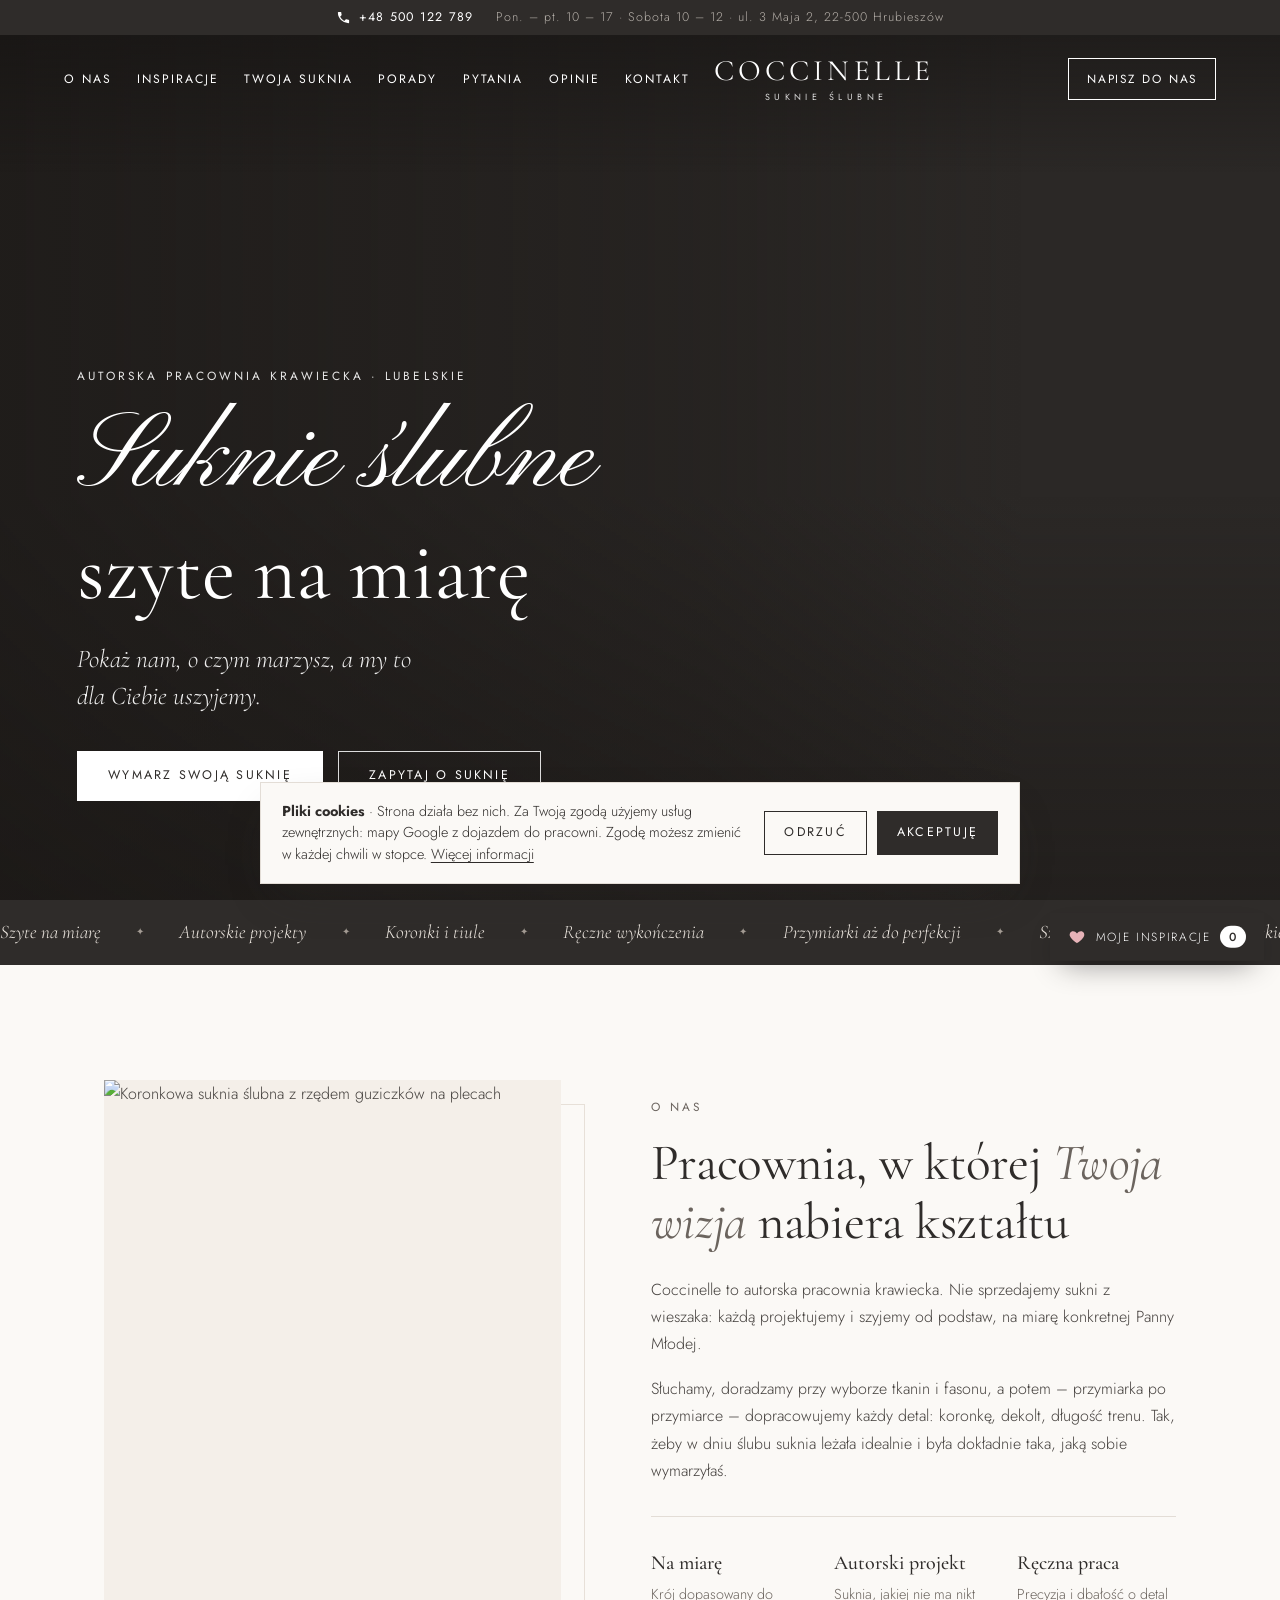
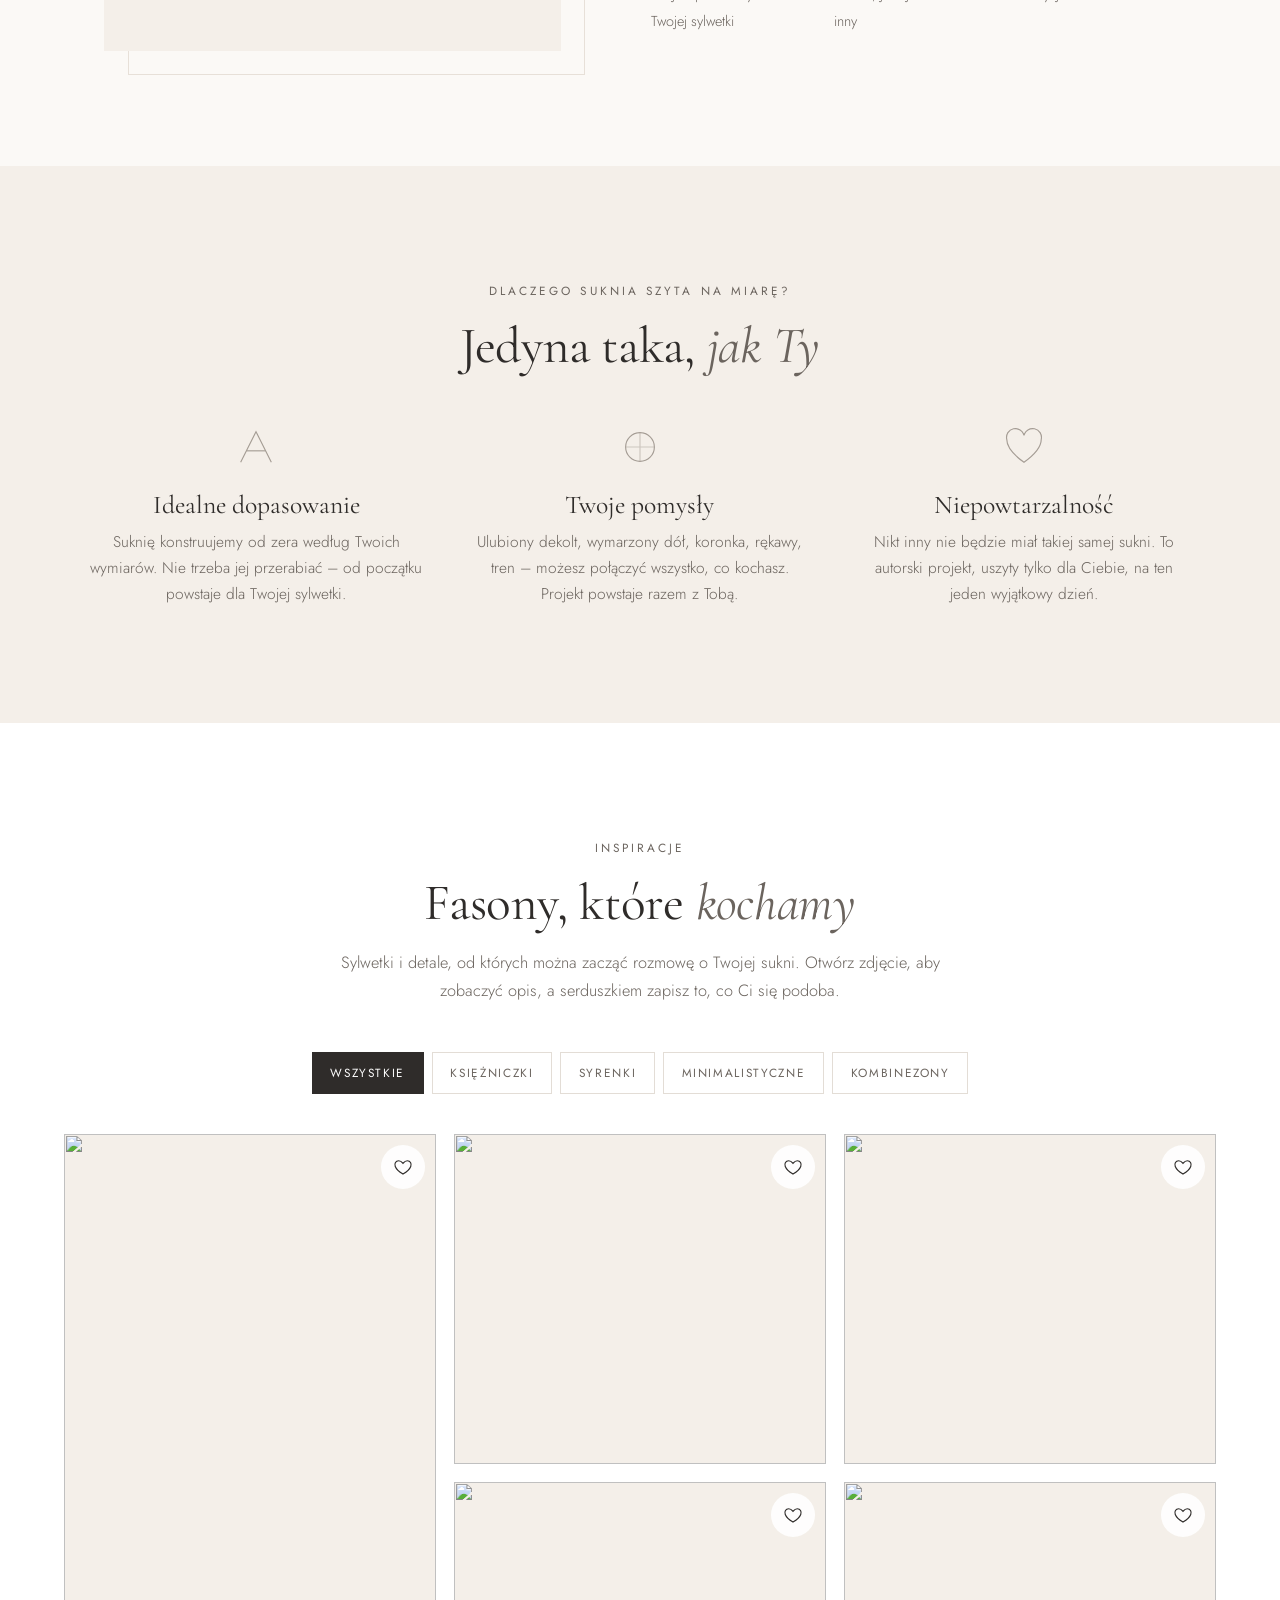
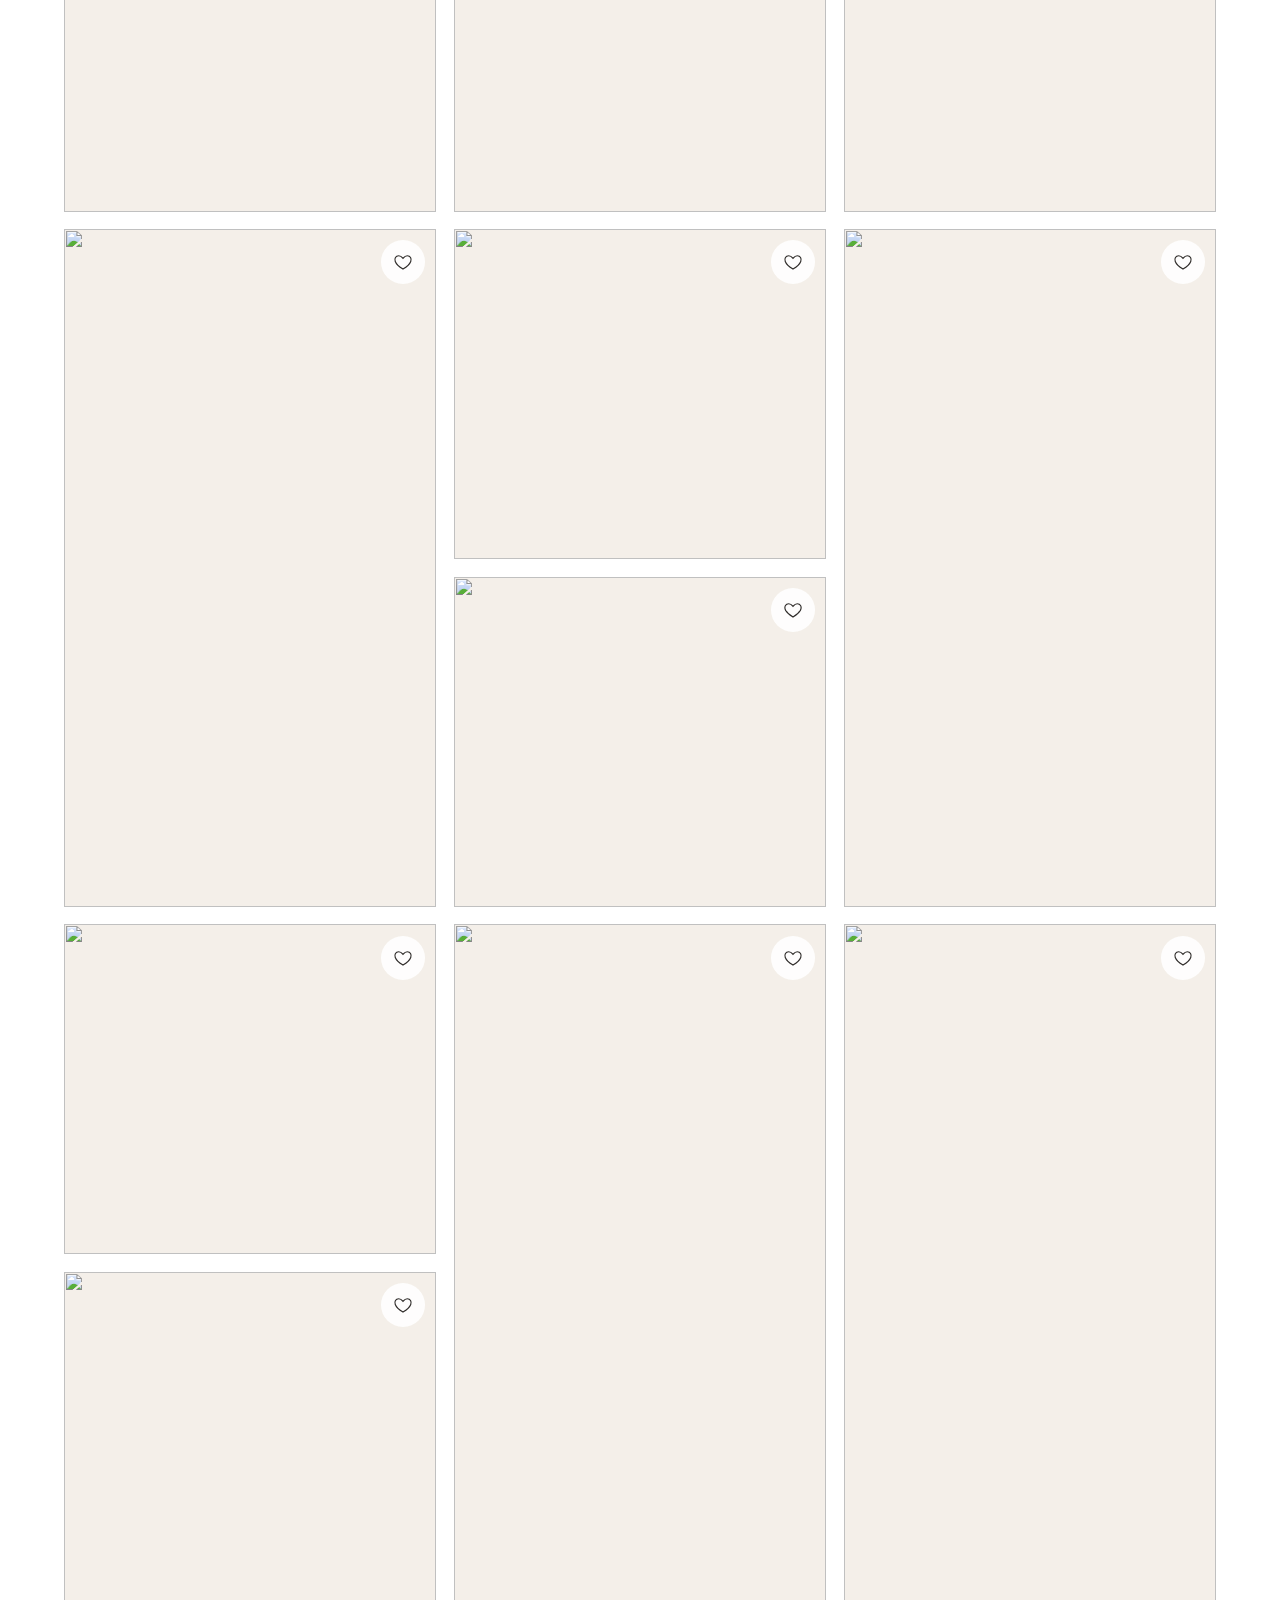
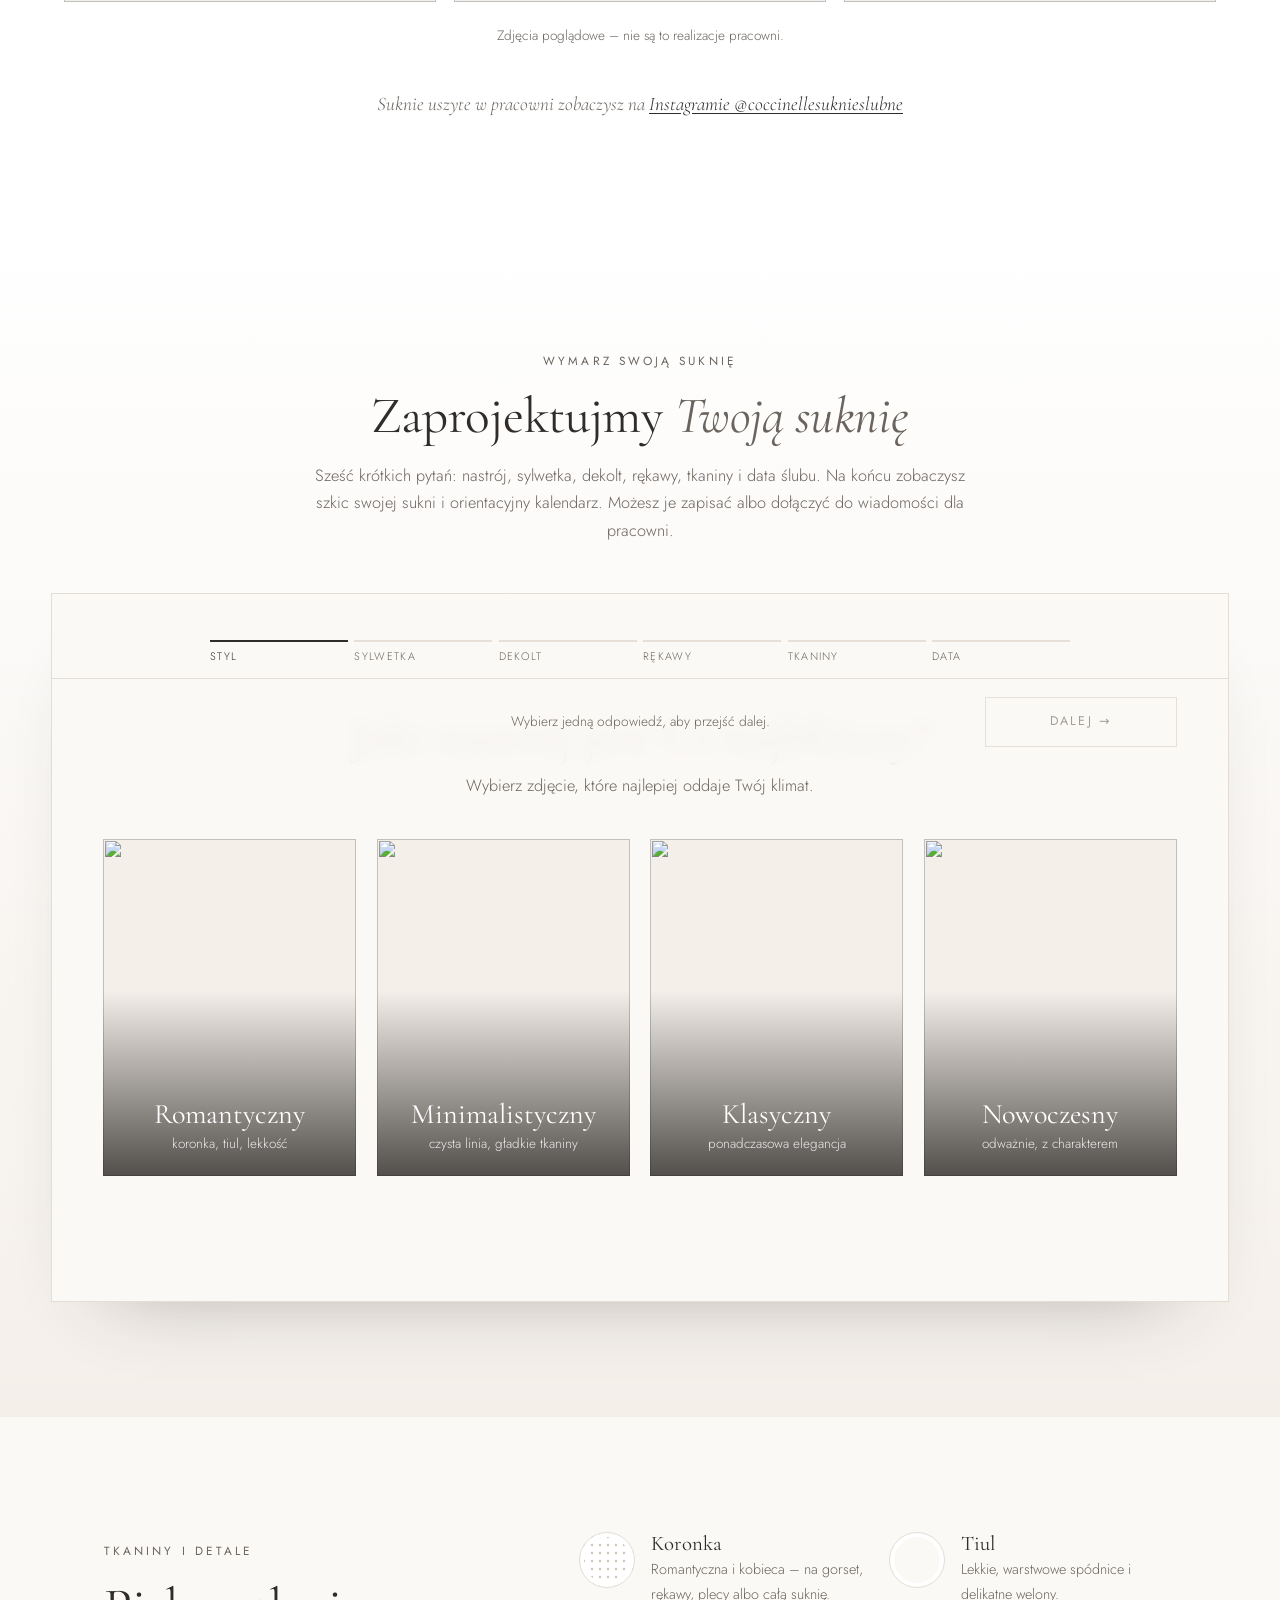
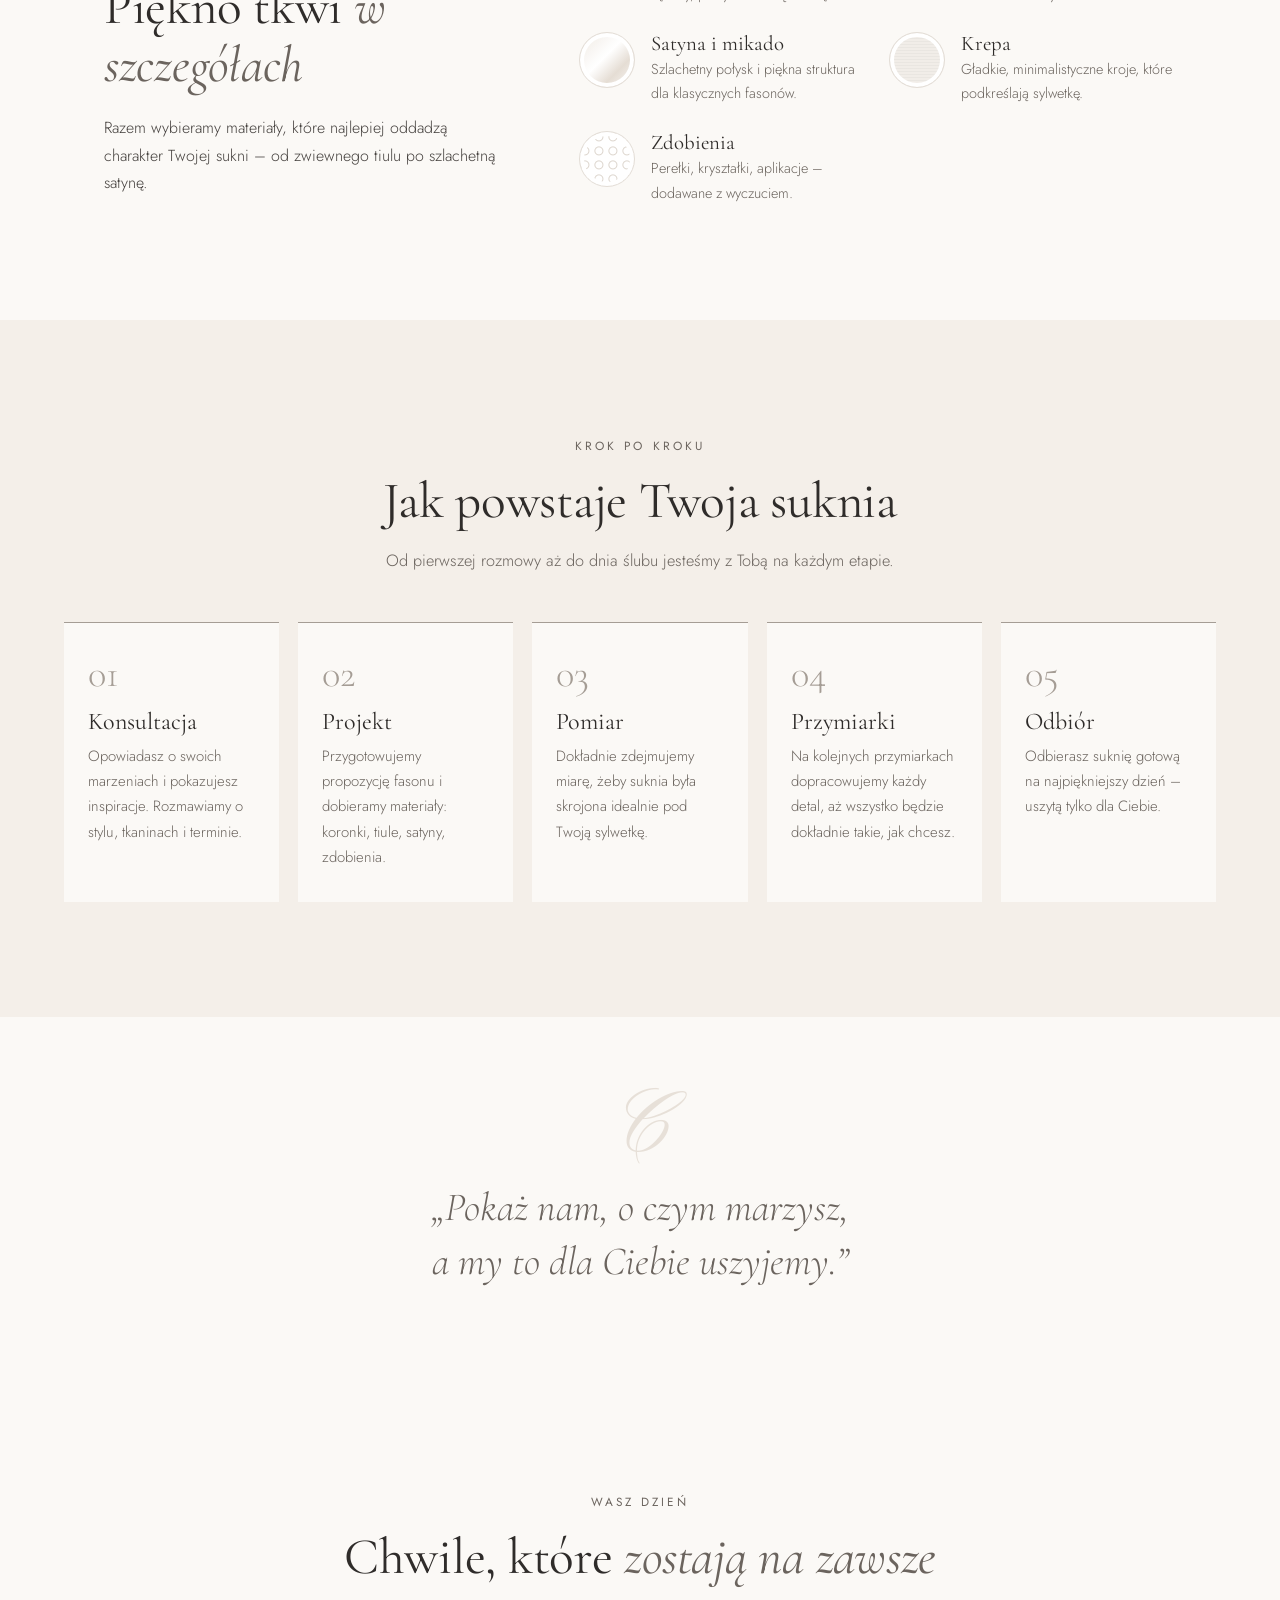
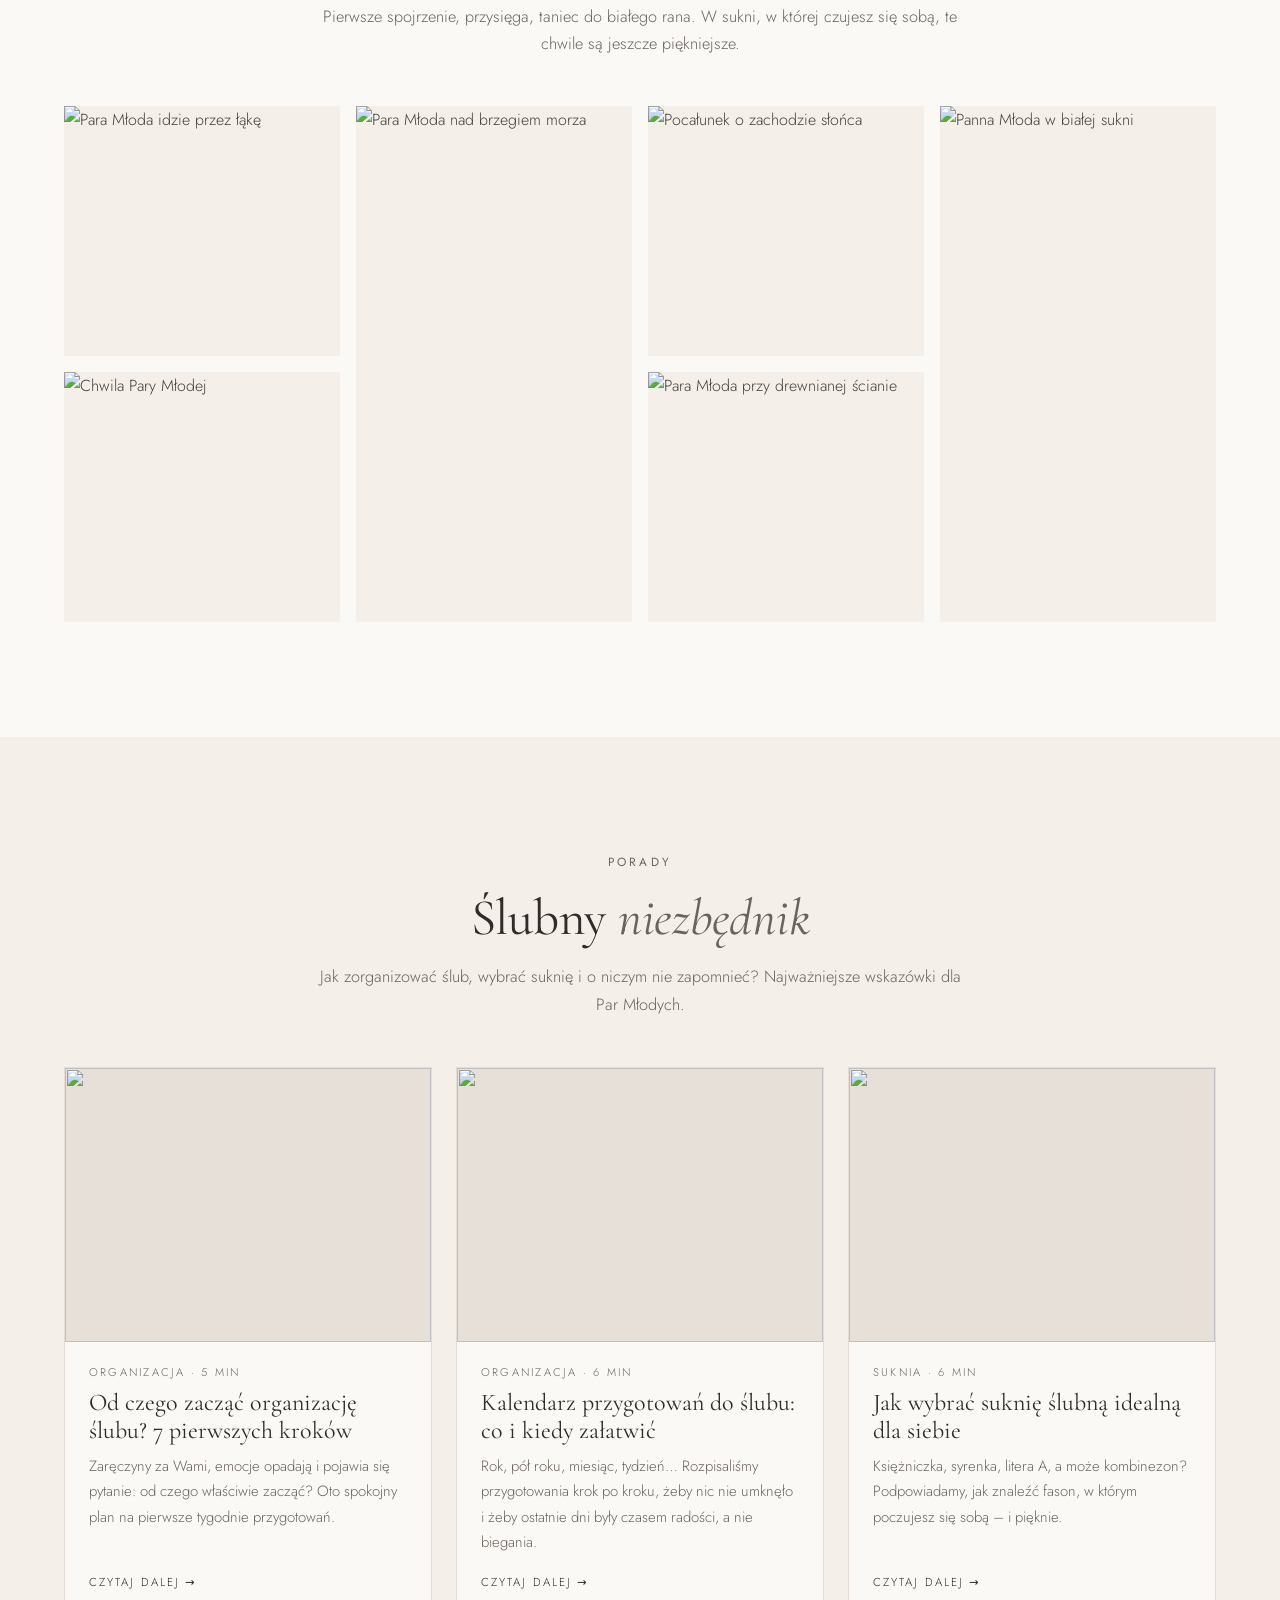
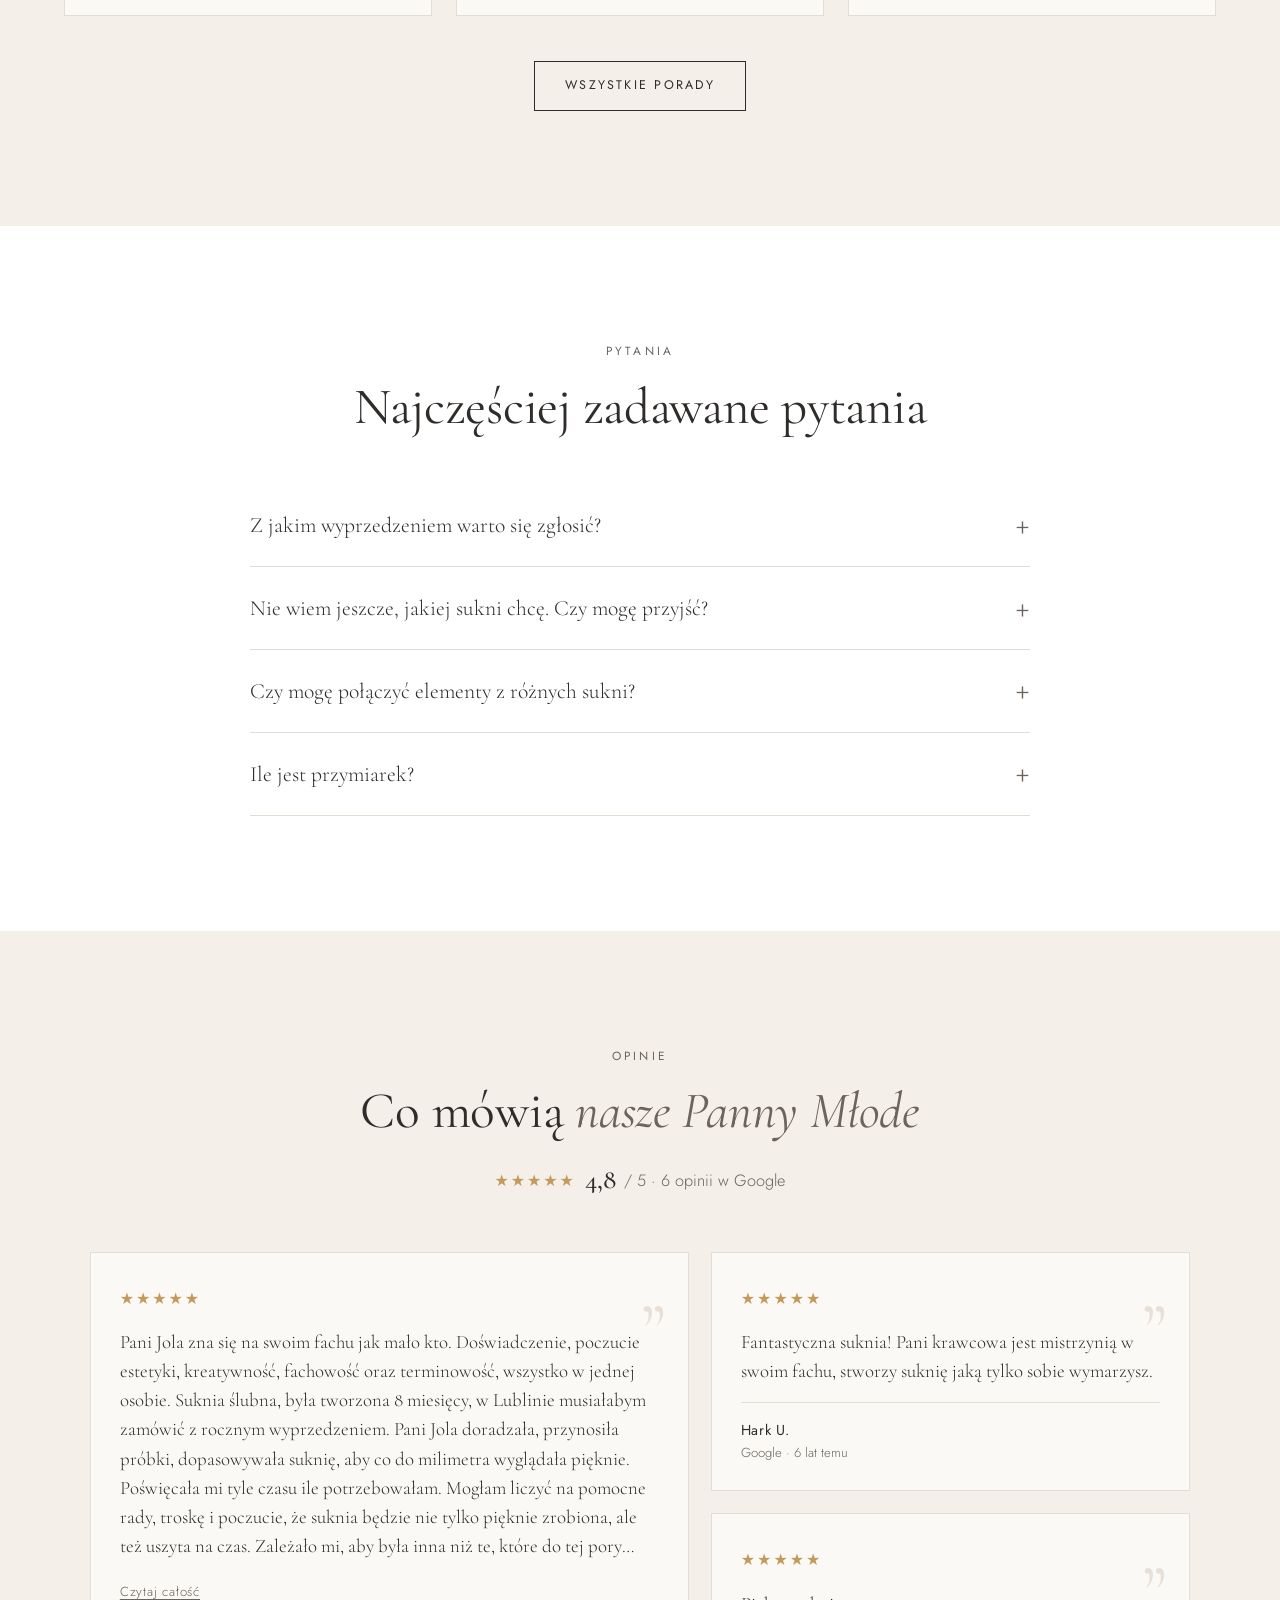
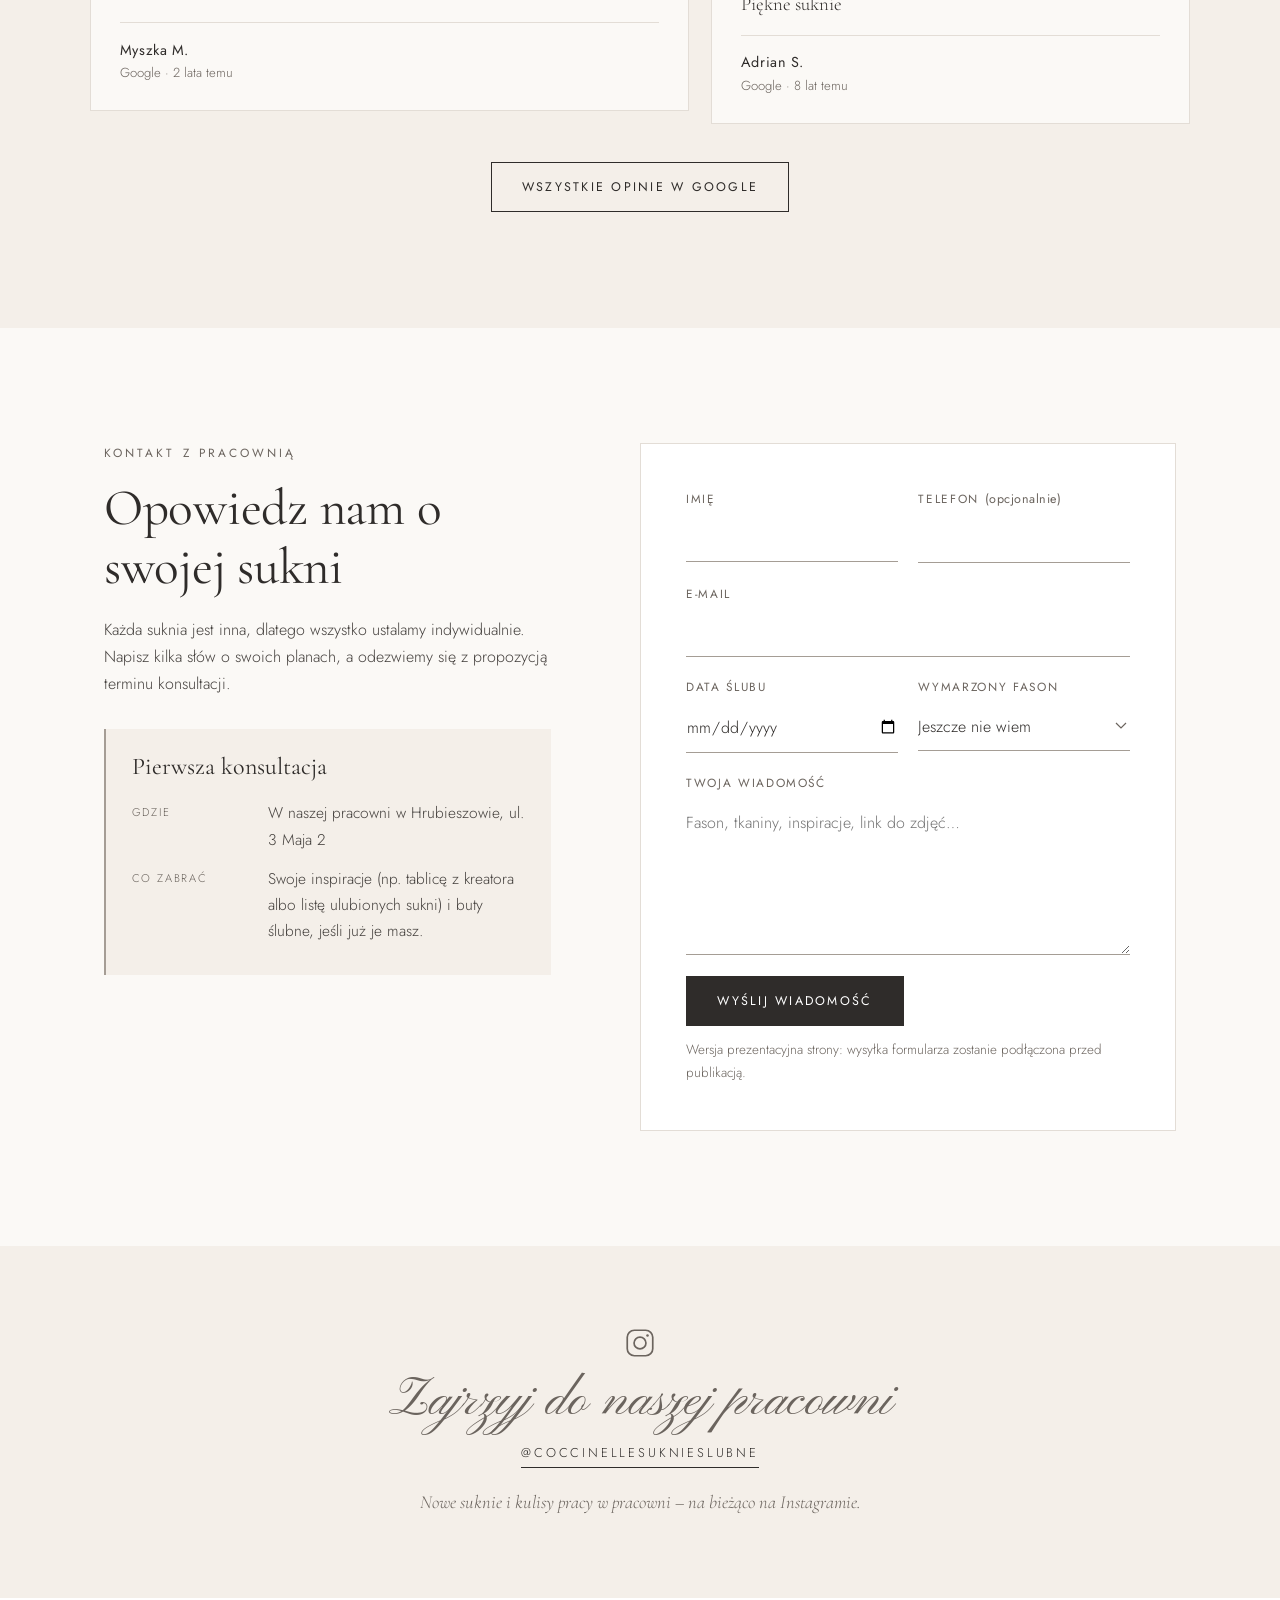
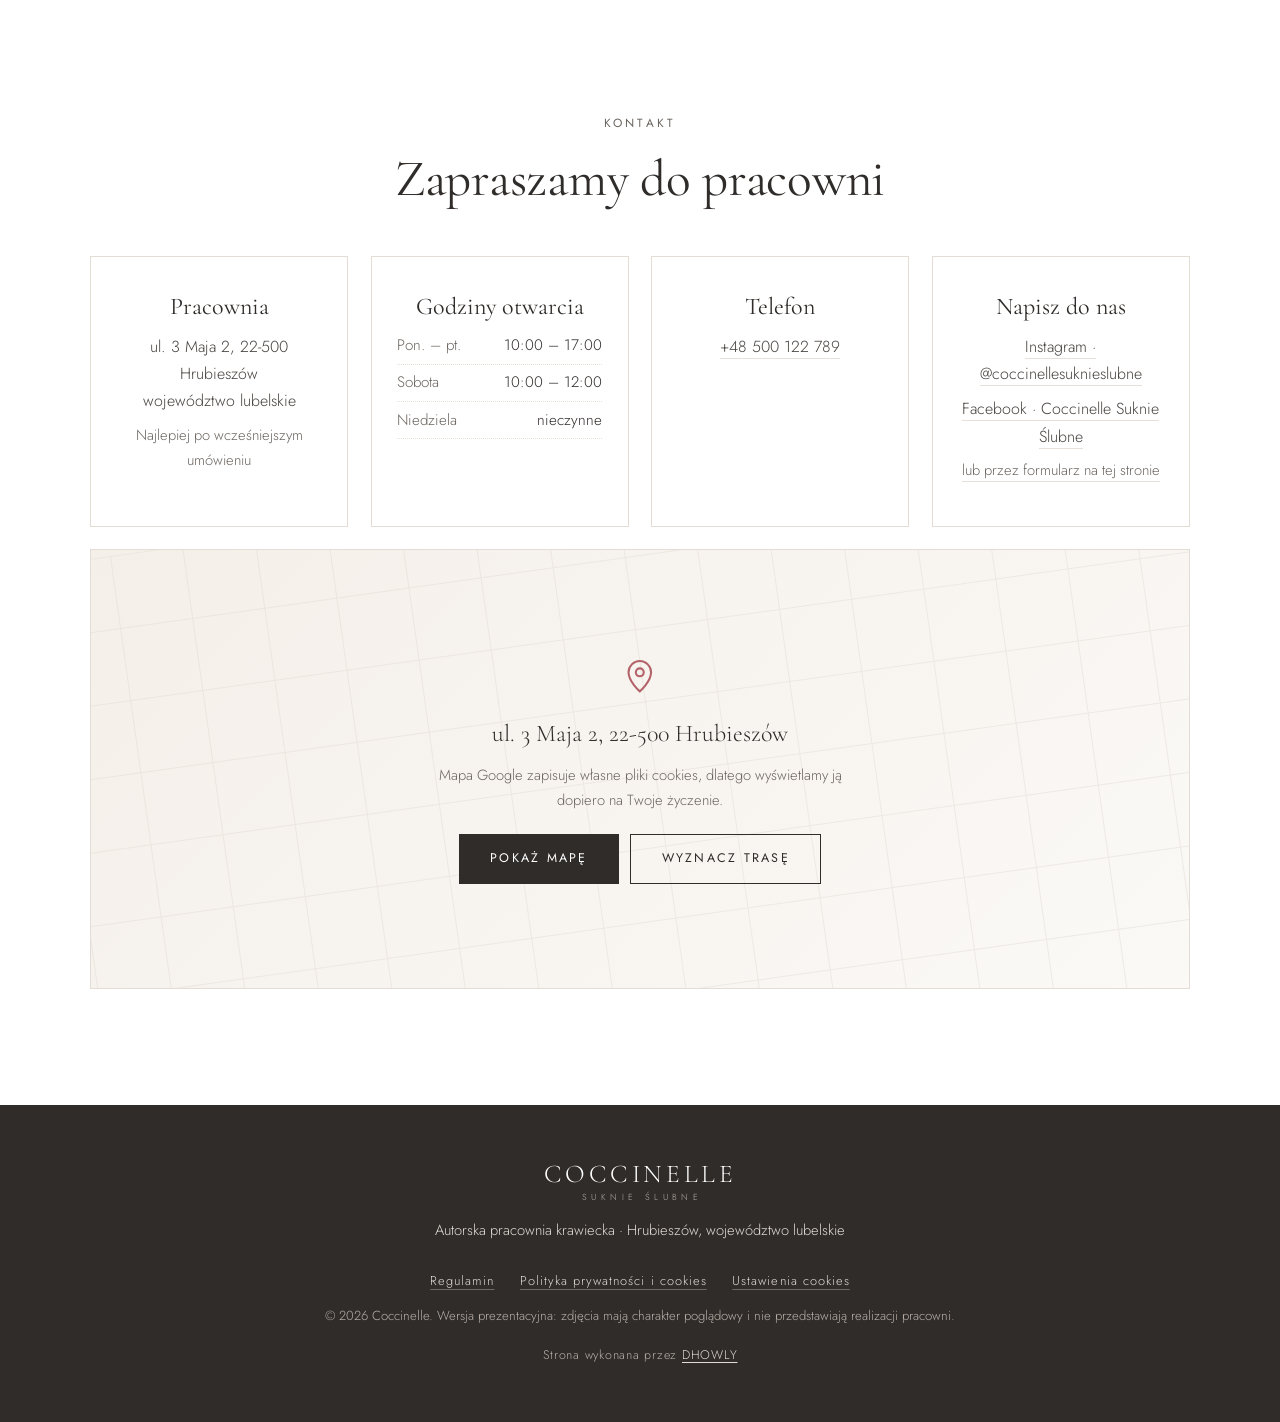
==== commit eccb5136: "Telefon na wierzchu: pasek u góry z numerem i godzinami, przyciski Zadzwoń / Napisz na dole na telef" ====
--- a/index.html
+++ b/index.html
@@ -5,15 +5,15 @@
 <meta name="viewport" content="width=device-width, initial-scale=1">
 <title>Coccinelle · Suknie ślubne szyte na miarę</title>
 <meta name="description" content="Autorska pracownia krawiecka z Lubelszczyzny. Szyjemy suknie ślubne na miarę: od pierwszej rozmowy, przez przymiarki, po ostatni detal. Wymarz swoją suknię online.">
-<link rel="canonical" href="https://pracowniacoccinelle.com/">
+<link rel="canonical" href="https://dawoumkv.github.io/coccinelle/">
 <meta property="og:type" content="website">
 <meta property="og:site_name" content="Coccinelle Suknie Ślubne">
 <meta property="og:locale" content="pl_PL">
-<meta property="og:url" content="https://pracowniacoccinelle.com/">
+<meta property="og:url" content="https://dawoumkv.github.io/coccinelle/">
 <meta property="og:title" content="Coccinelle · Suknie ślubne szyte na miarę">
 <meta property="og:description" content="Wymarzona suknia, uszyta dla Ciebie. Autorska pracownia krawiecka z Lubelszczyzny.">
-<meta property="og:image" content="https://pracowniacoccinelle.com/images/og-image.jpg">
-<meta property="og:image:secure_url" content="https://pracowniacoccinelle.com/images/og-image.jpg">
+<meta property="og:image" content="https://dawoumkv.github.io/coccinelle/images/og-image.jpg">
+<meta property="og:image:secure_url" content="https://dawoumkv.github.io/coccinelle/images/og-image.jpg">
 <meta property="og:image:type" content="image/jpeg">
 <meta property="og:image:width" content="1200">
 <meta property="og:image:height" content="630">
@@ -21,7 +21,7 @@
 <meta name="twitter:card" content="summary_large_image">
 <meta name="twitter:title" content="Coccinelle · Suknie ślubne szyte na miarę">
 <meta name="twitter:description" content="Wymarzona suknia, uszyta dla Ciebie. Autorska pracownia krawiecka z Lubelszczyzny.">
-<meta name="twitter:image" content="https://pracowniacoccinelle.com/images/og-image.jpg">
+<meta name="twitter:image" content="https://dawoumkv.github.io/coccinelle/images/og-image.jpg">
 <meta name="theme-color" content="#fbf9f6">
 <link rel="icon" href="images/favicon.svg" type="image/svg+xml">
 <link rel="icon" href="images/apple-touch-icon.png" sizes="180x180" type="image/png">
@@ -30,7 +30,7 @@
 <link rel="preconnect" href="https://fonts.gstatic.com" crossorigin>
 <link rel="preconnect" href="https://images.unsplash.com">
 <link href="https://fonts.googleapis.com/css2?family=Cormorant+Garamond:ital,wght@0,400;0,500;1,400&family=Jost:wght@300;400;500&family=Pinyon+Script&display=swap" rel="stylesheet">
-<link rel="stylesheet" href="style.css?v=15">
+<link rel="stylesheet" href="style.css?v=16">
 <script>document.documentElement.classList.add('js')</script>
 <script type="application/ld+json">
 {"@context":"https://schema.org","@type":"ClothingStore","name":"Coccinelle Suknie Ślubne","description":"Suknie ślubne szyte na miarę. Autorska pracownia krawiecka.","telephone":"+48500122789","address":{"@type":"PostalAddress","streetAddress":"ul. 3 Maja 2","postalCode":"22-500","addressLocality":"Hrubieszów","addressRegion":"lubelskie","addressCountry":"PL"},"geo":{"@type":"GeoCoordinates","latitude":50.8049038,"longitude":23.8902163},"openingHoursSpecification":[{"@type":"OpeningHoursSpecification","dayOfWeek":["Monday","Tuesday","Wednesday","Thursday","Friday"],"opens":"10:00","closes":"17:00"},{"@type":"OpeningHoursSpecification","dayOfWeek":"Saturday","opens":"10:00","closes":"12:00"}],"areaServed":"województwo lubelskie","sameAs":["https://www.instagram.com/coccinellesuknieslubne/","https://www.facebook.com/pracowniacoccinelle/"]}
@@ -391,11 +391,11 @@
   <p class="muted made-by" id="made-by" hidden></p>
 </footer>
 
-<script src="i18n.js?v=15"></script>
-<script src="content.js?v=15"></script>
-<script src="script.js?v=15"></script>
-<script src="gallery.js?v=15"></script>
-<script src="designer.js?v=15"></script>
-<script src="footer.js?v=15"></script>
+<script src="i18n.js?v=16"></script>
+<script src="content.js?v=16"></script>
+<script src="script.js?v=16"></script>
+<script src="gallery.js?v=16"></script>
+<script src="designer.js?v=16"></script>
+<script src="footer.js?v=16"></script>
 </body>
 </html>
--- a/style.css
+++ b/style.css
@@ -21,7 +21,7 @@
   --ease:cubic-bezier(.2,.7,.2,1);
 }
 *{box-sizing:border-box;margin:0;padding:0}
-html{scroll-behavior:smooth;scroll-padding-top:5.5rem;-webkit-text-size-adjust:100%}
+html{scroll-behavior:smooth;scroll-padding-top:7.5rem;-webkit-text-size-adjust:100%}
 body{font-family:var(--sans);font-weight:300;color:var(--text);background:var(--ivory);line-height:1.7;font-size:1rem;-webkit-font-smoothing:antialiased;overflow-x:hidden}
 body.modal-open,body.menu-open{overflow:hidden}
 img{display:block;max-width:100%;height:auto}
@@ -671,3 +671,26 @@
 .map-addr{font-family:var(--serif);font-size:1.5rem;color:var(--ink);margin-bottom:.5rem}
 .map-actions{display:flex;flex-wrap:wrap;gap:.7rem;justify-content:center;margin-top:1.3rem}
 .ct-map.is-off .map-route{position:static;background:none}
+
+/* ---------- Telefon: pasek u góry i przyciski na dole · Téléphone en avant ---------- */
+.topbar{position:fixed;top:0;left:0;right:0;z-index:61;height:2.2rem;background:var(--ink);color:#e9e2da;display:flex;justify-content:center;align-items:center;gap:1.4rem;font-size:.78rem;letter-spacing:.08em;padding:0 1rem;white-space:nowrap;overflow:hidden}
+.topbar a{color:#fff;text-decoration:none;display:inline-flex;align-items:center;gap:.5rem;font-weight:400;letter-spacing:.1em}
+.topbar a:hover span{text-decoration:underline;text-underline-offset:3px}
+.topbar svg{width:15px;height:15px}
+.tb-more{opacity:.72;overflow:hidden;text-overflow:ellipsis}
+body.has-topbar .nav{top:2.2rem}
+.callbar{display:none}
+@media (max-width:760px){
+  .tb-more{display:none}
+  .callbar{display:grid;grid-template-columns:1fr 1fr;position:fixed;left:0;right:0;bottom:0;z-index:58;box-shadow:0 -10px 24px -14px rgba(0,0,0,.35);padding-bottom:env(safe-area-inset-bottom);background:var(--ivory)}
+  .callbar a{display:flex;justify-content:center;align-items:center;gap:.55rem;min-height:3.4rem;font-size:.76rem;letter-spacing:.16em;text-transform:uppercase;text-decoration:none}
+  .callbar svg{width:17px;height:17px}
+  .cb-call{background:var(--ink);color:#fff}
+  .cb-write{color:var(--ink);border-top:1px solid var(--line)}
+  body.has-callbar{padding-bottom:3.4rem}
+  body.has-callbar .fav-pill{bottom:4.4rem}
+  body.has-callbar .fav-pill:not(.show){transform:translateY(calc(100% + 6rem))}
+  body.has-callbar .cookie-bar{bottom:4.2rem}
+  body.menu-open .callbar{display:none}
+}
+@media print{.topbar,.callbar{display:none!important}}
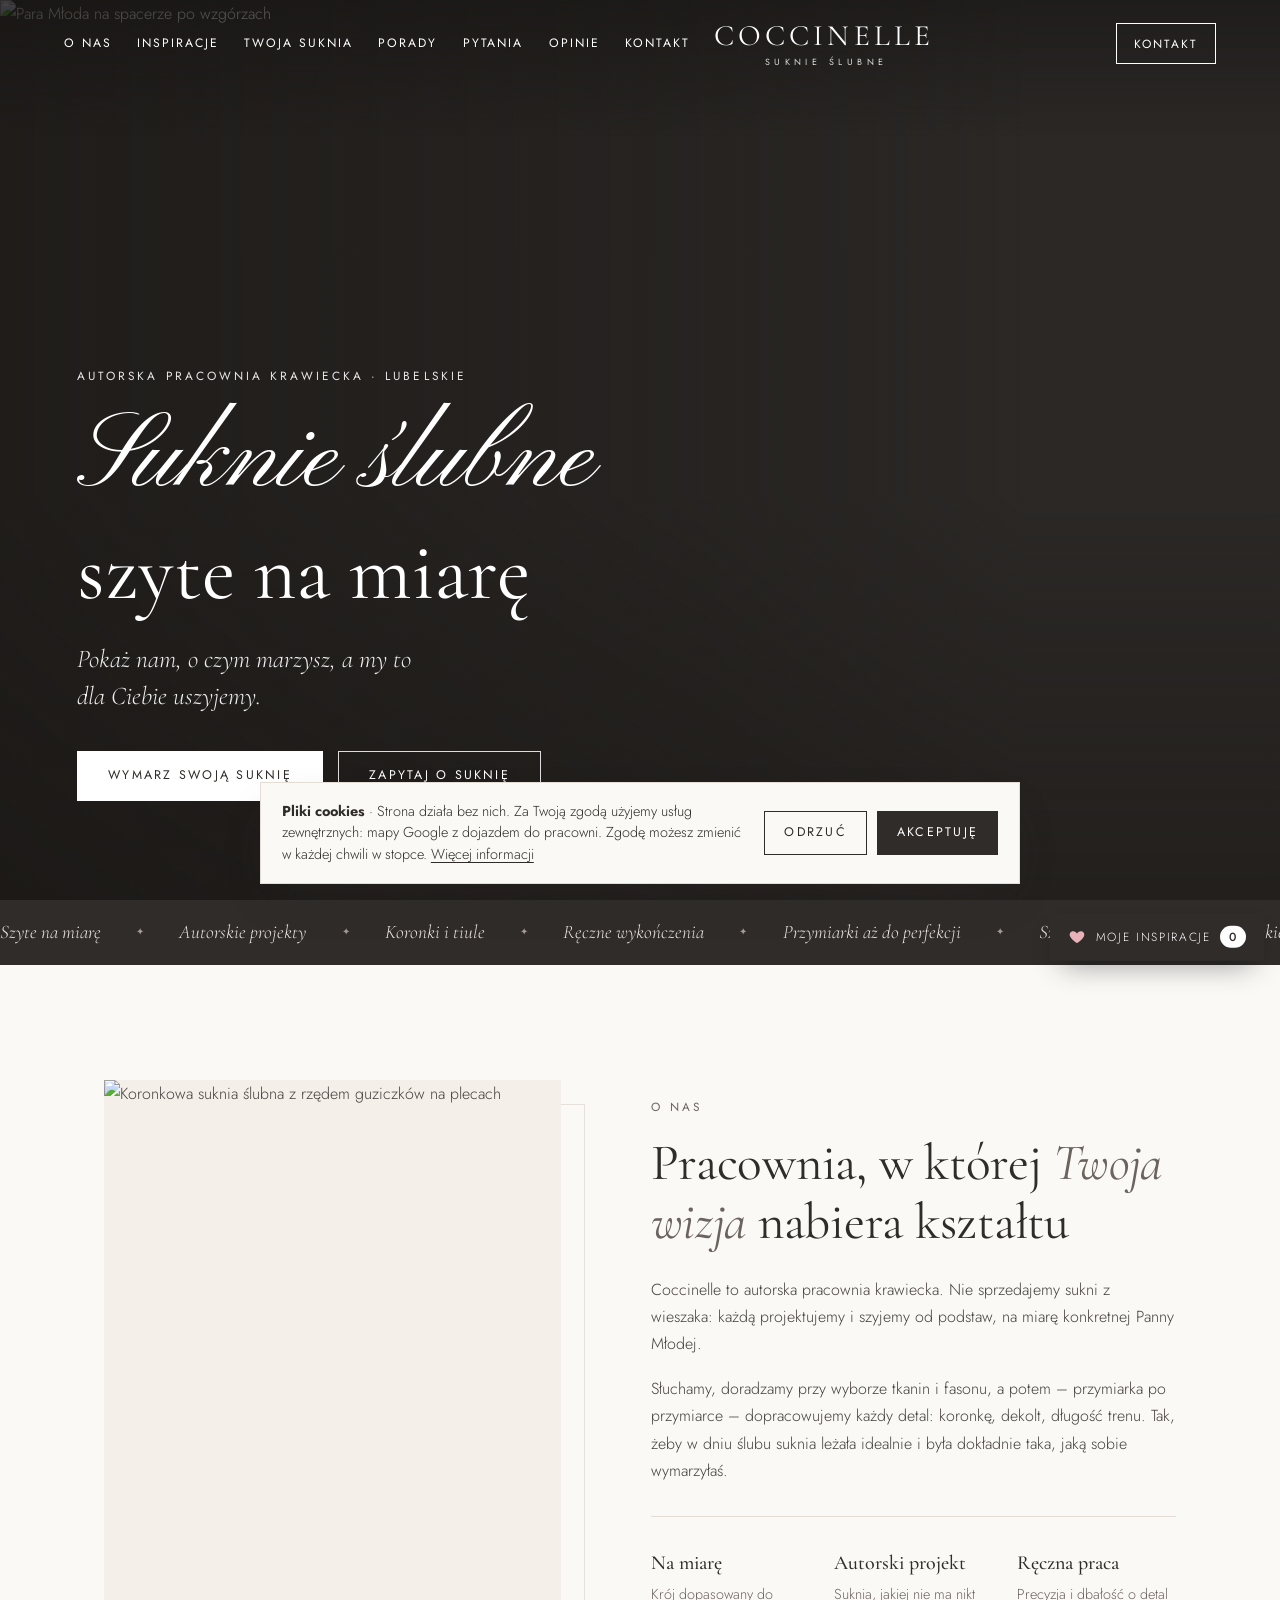
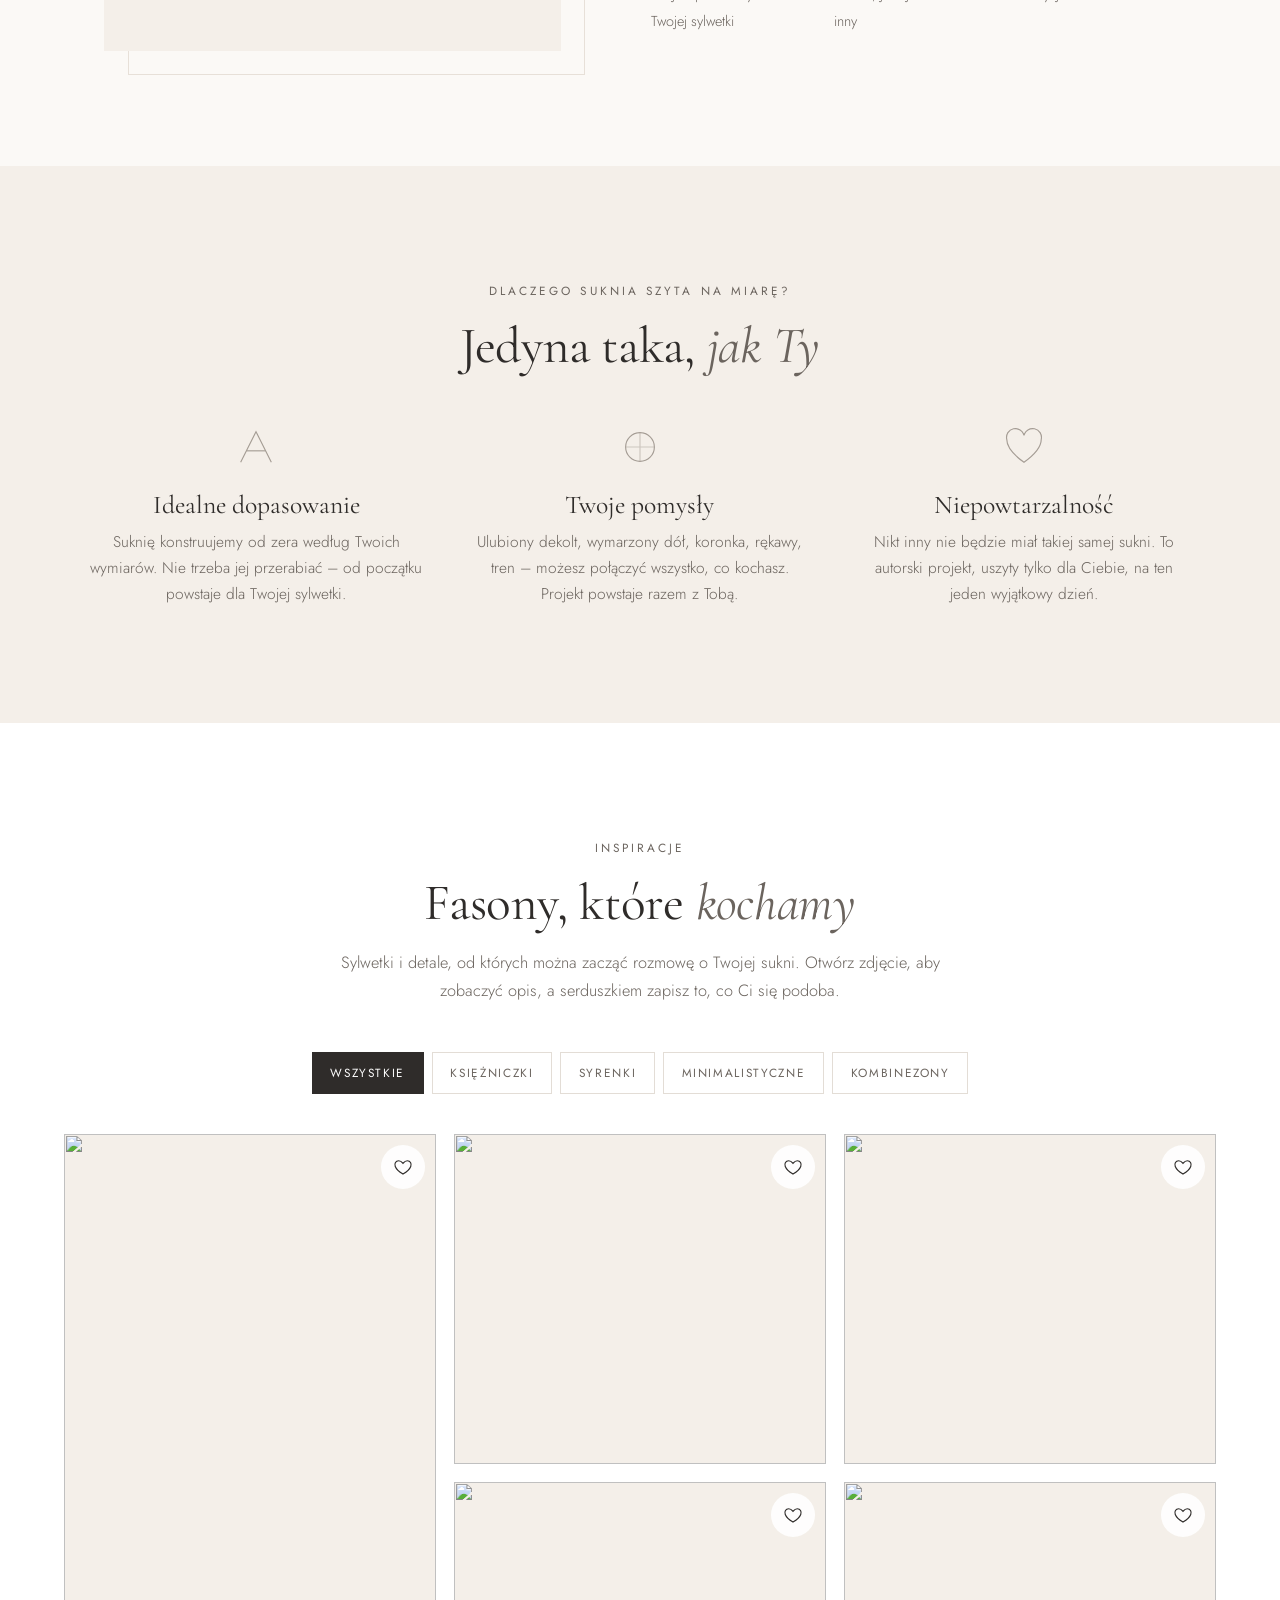
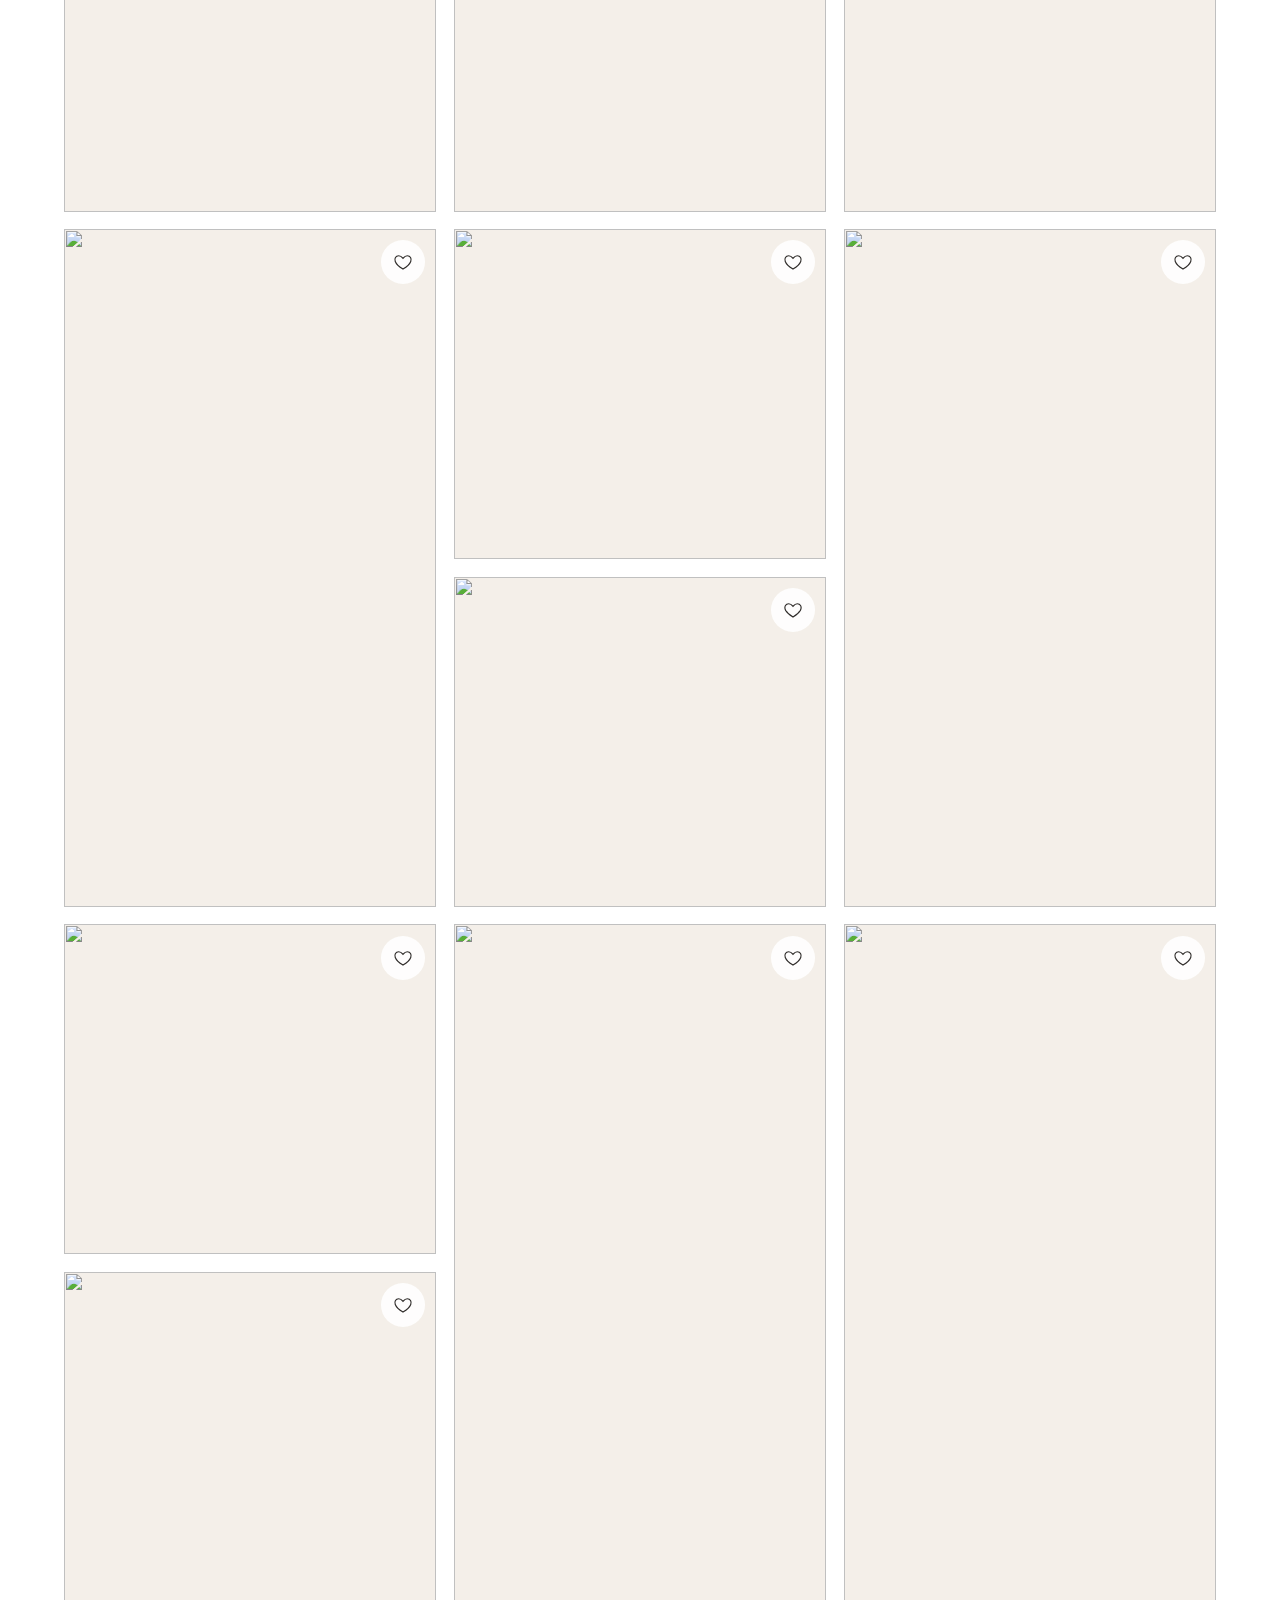
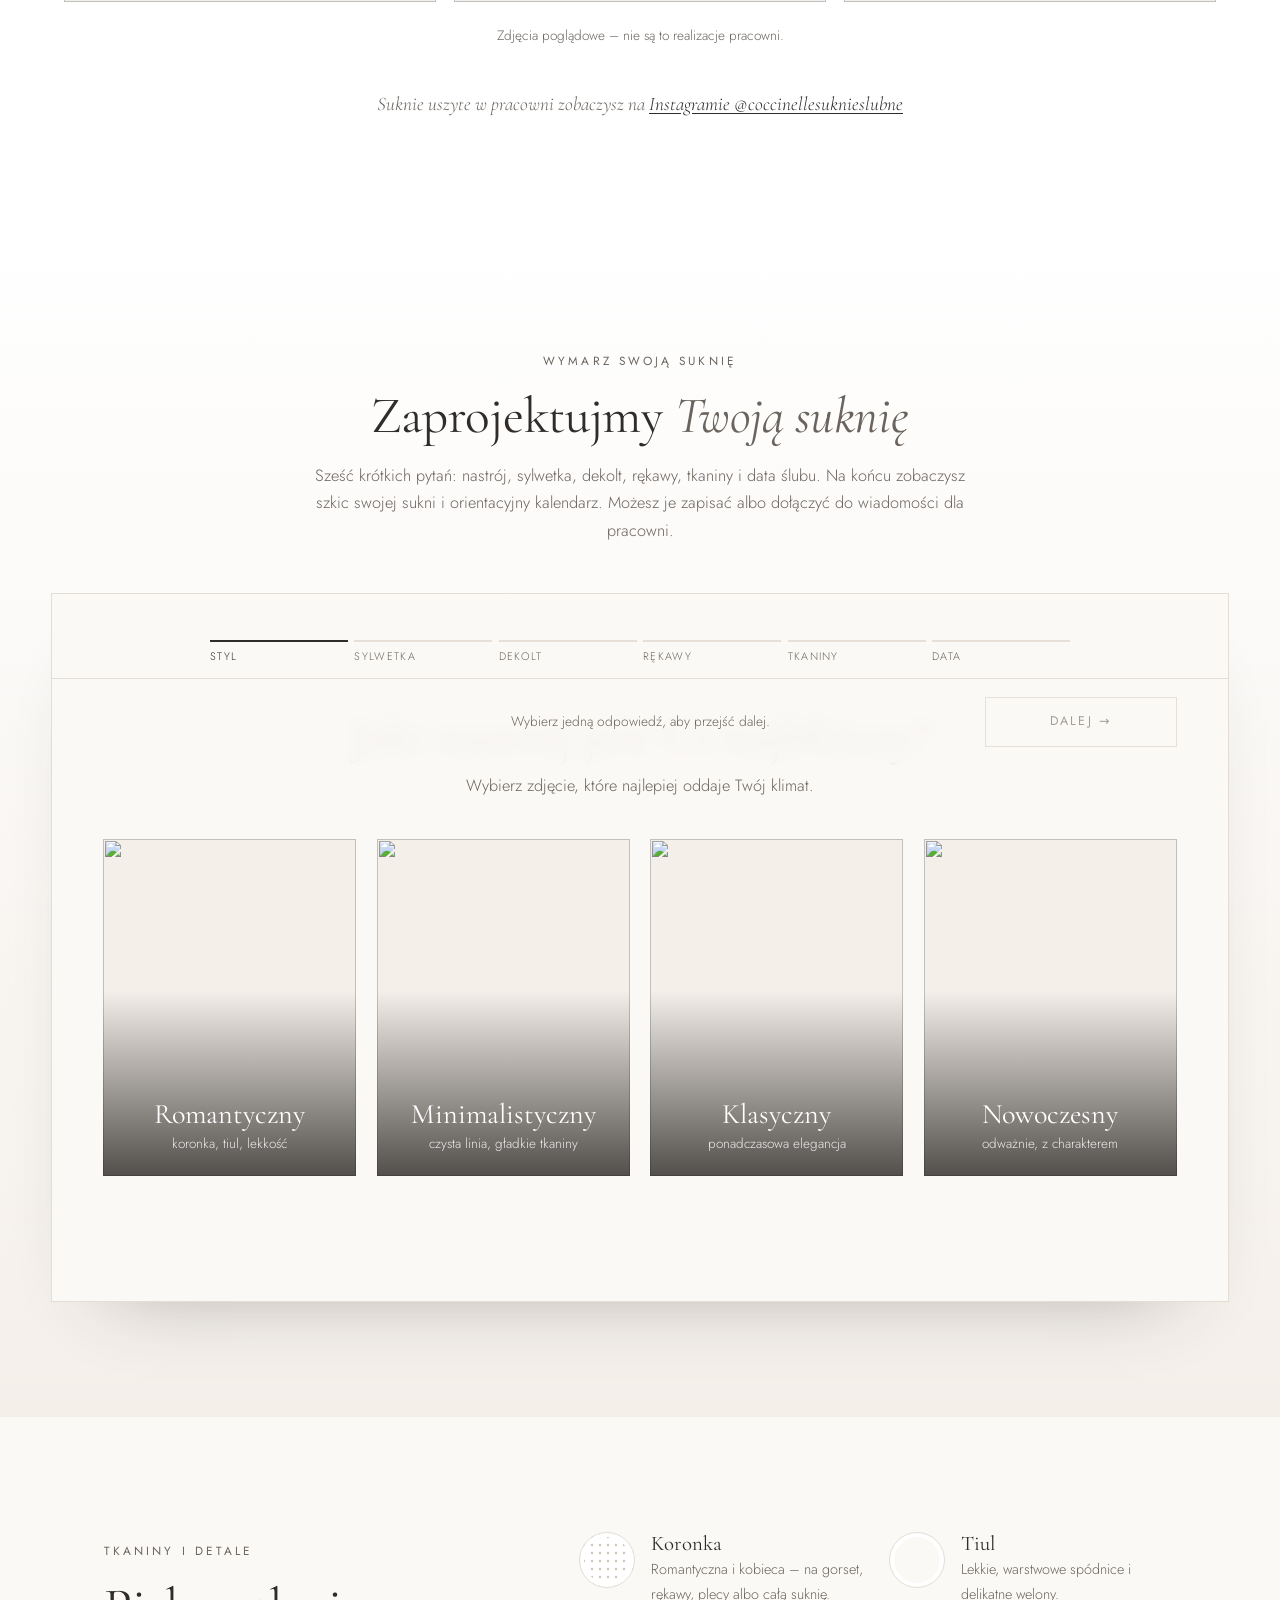
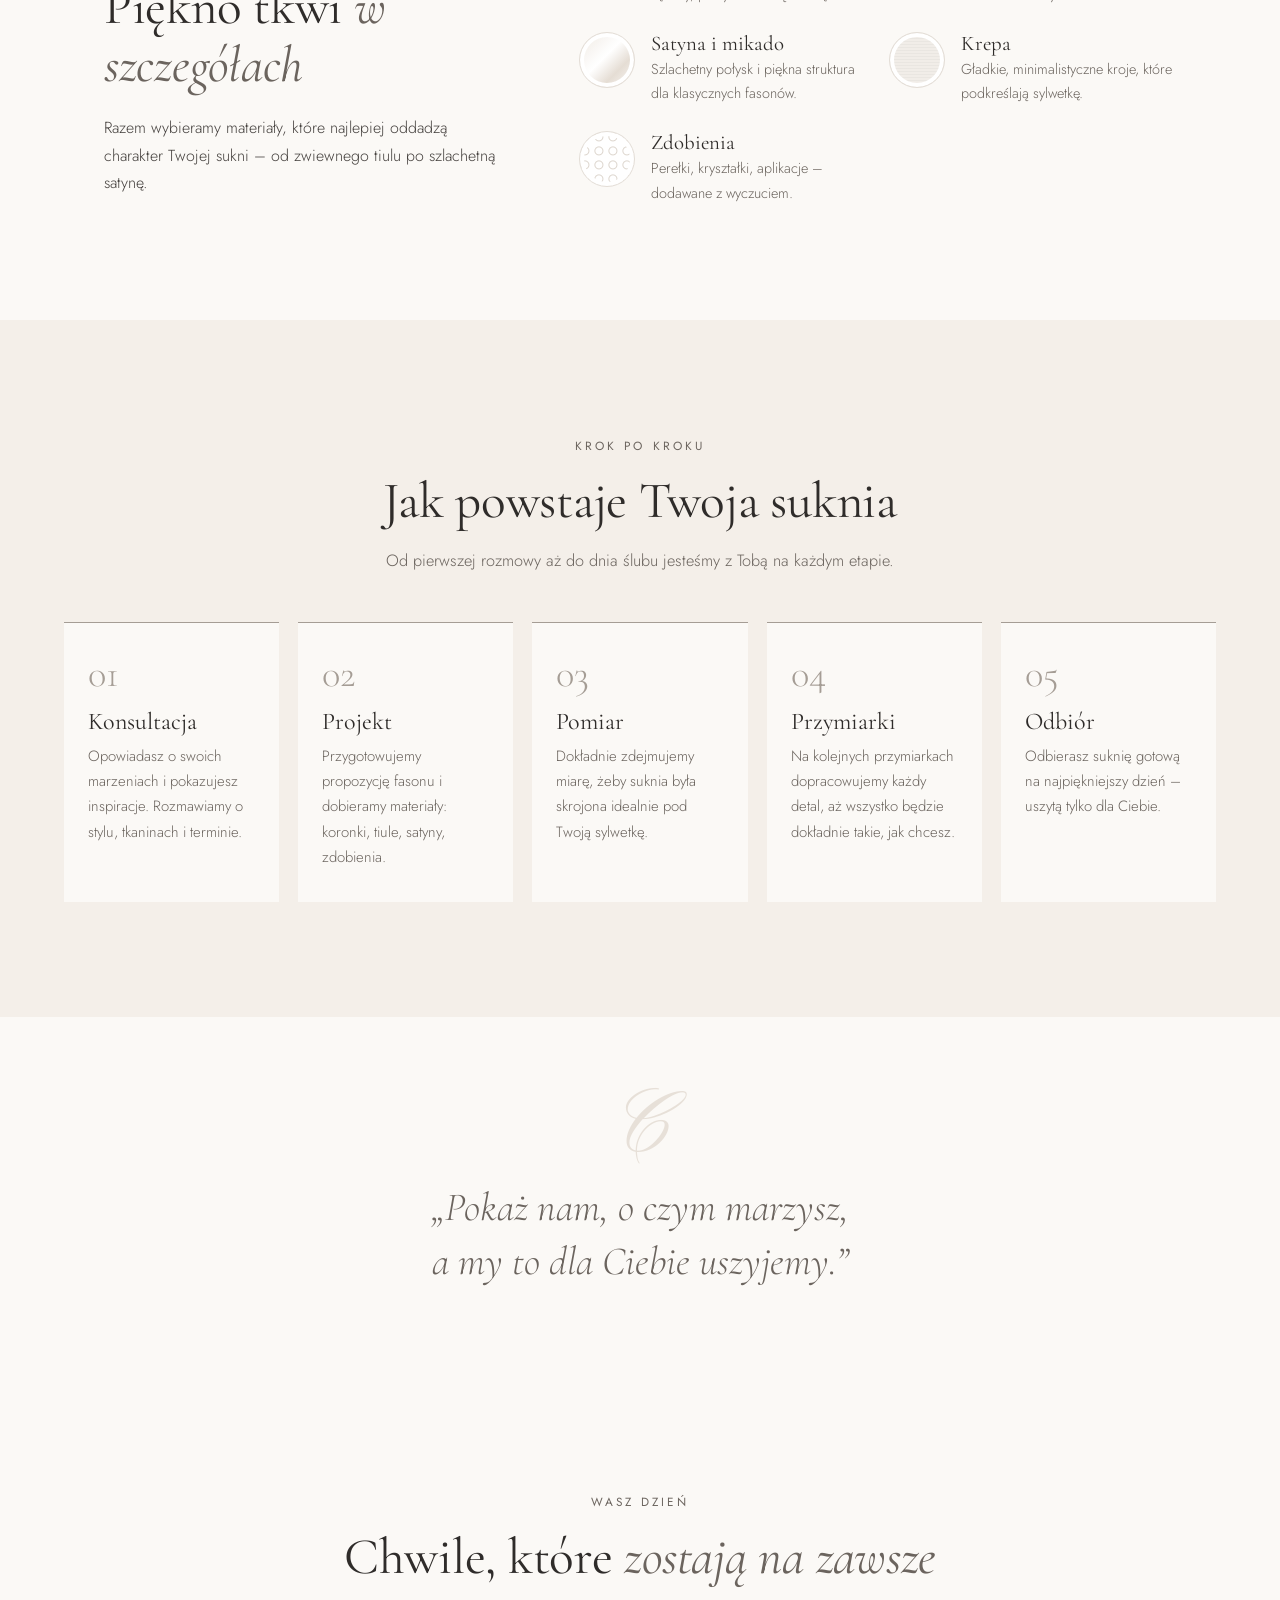
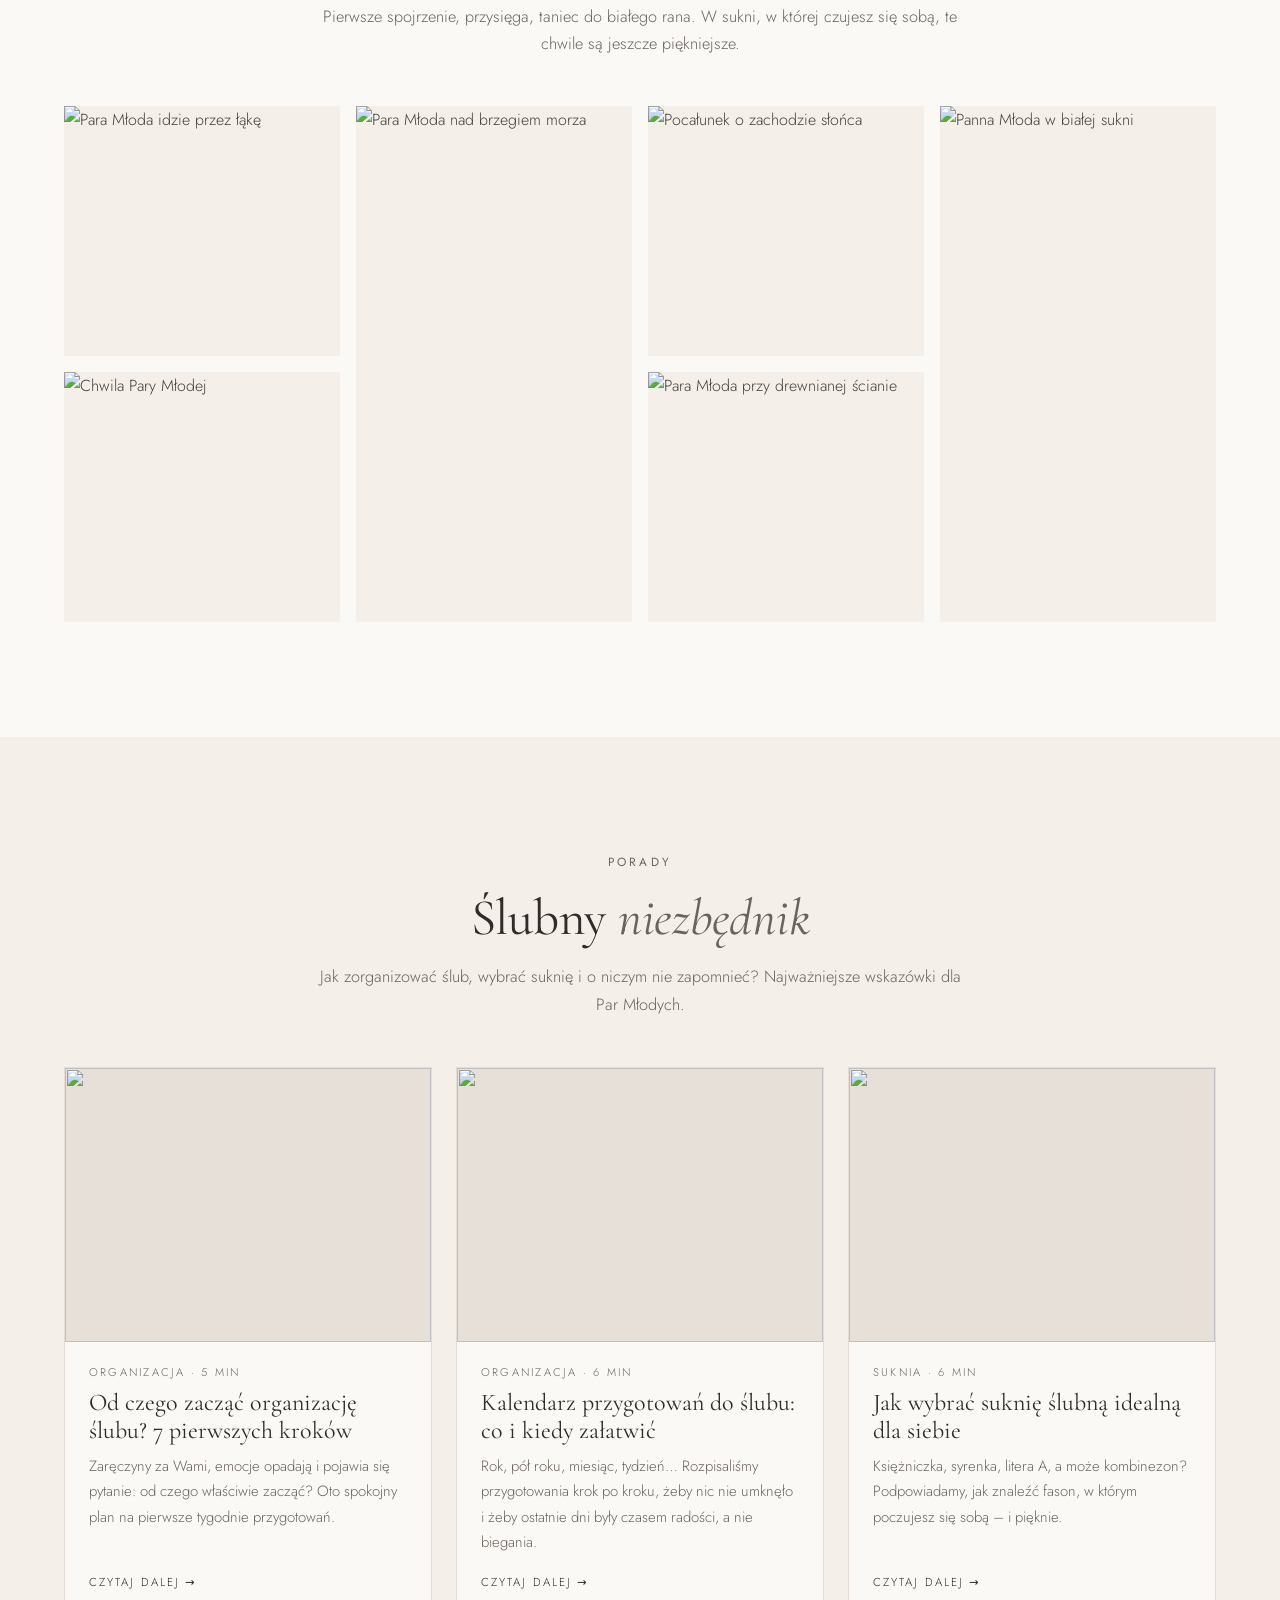
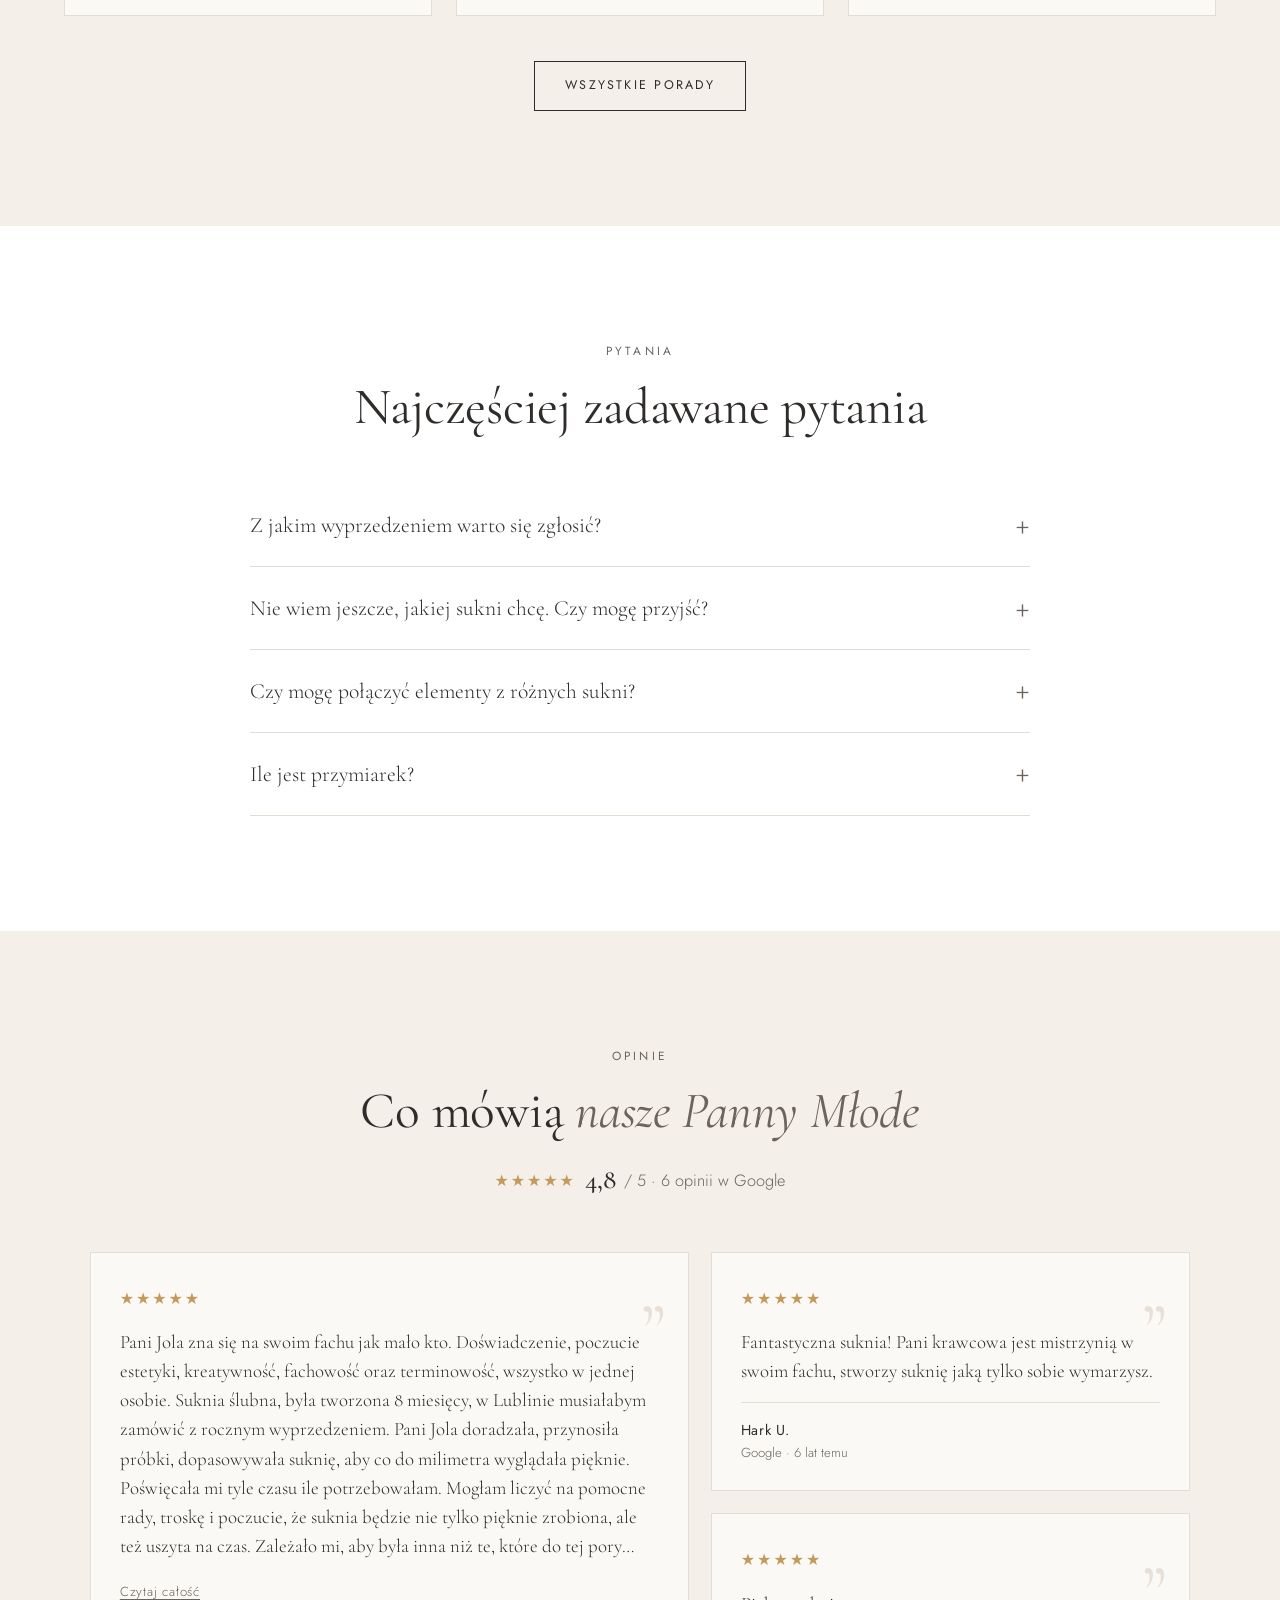
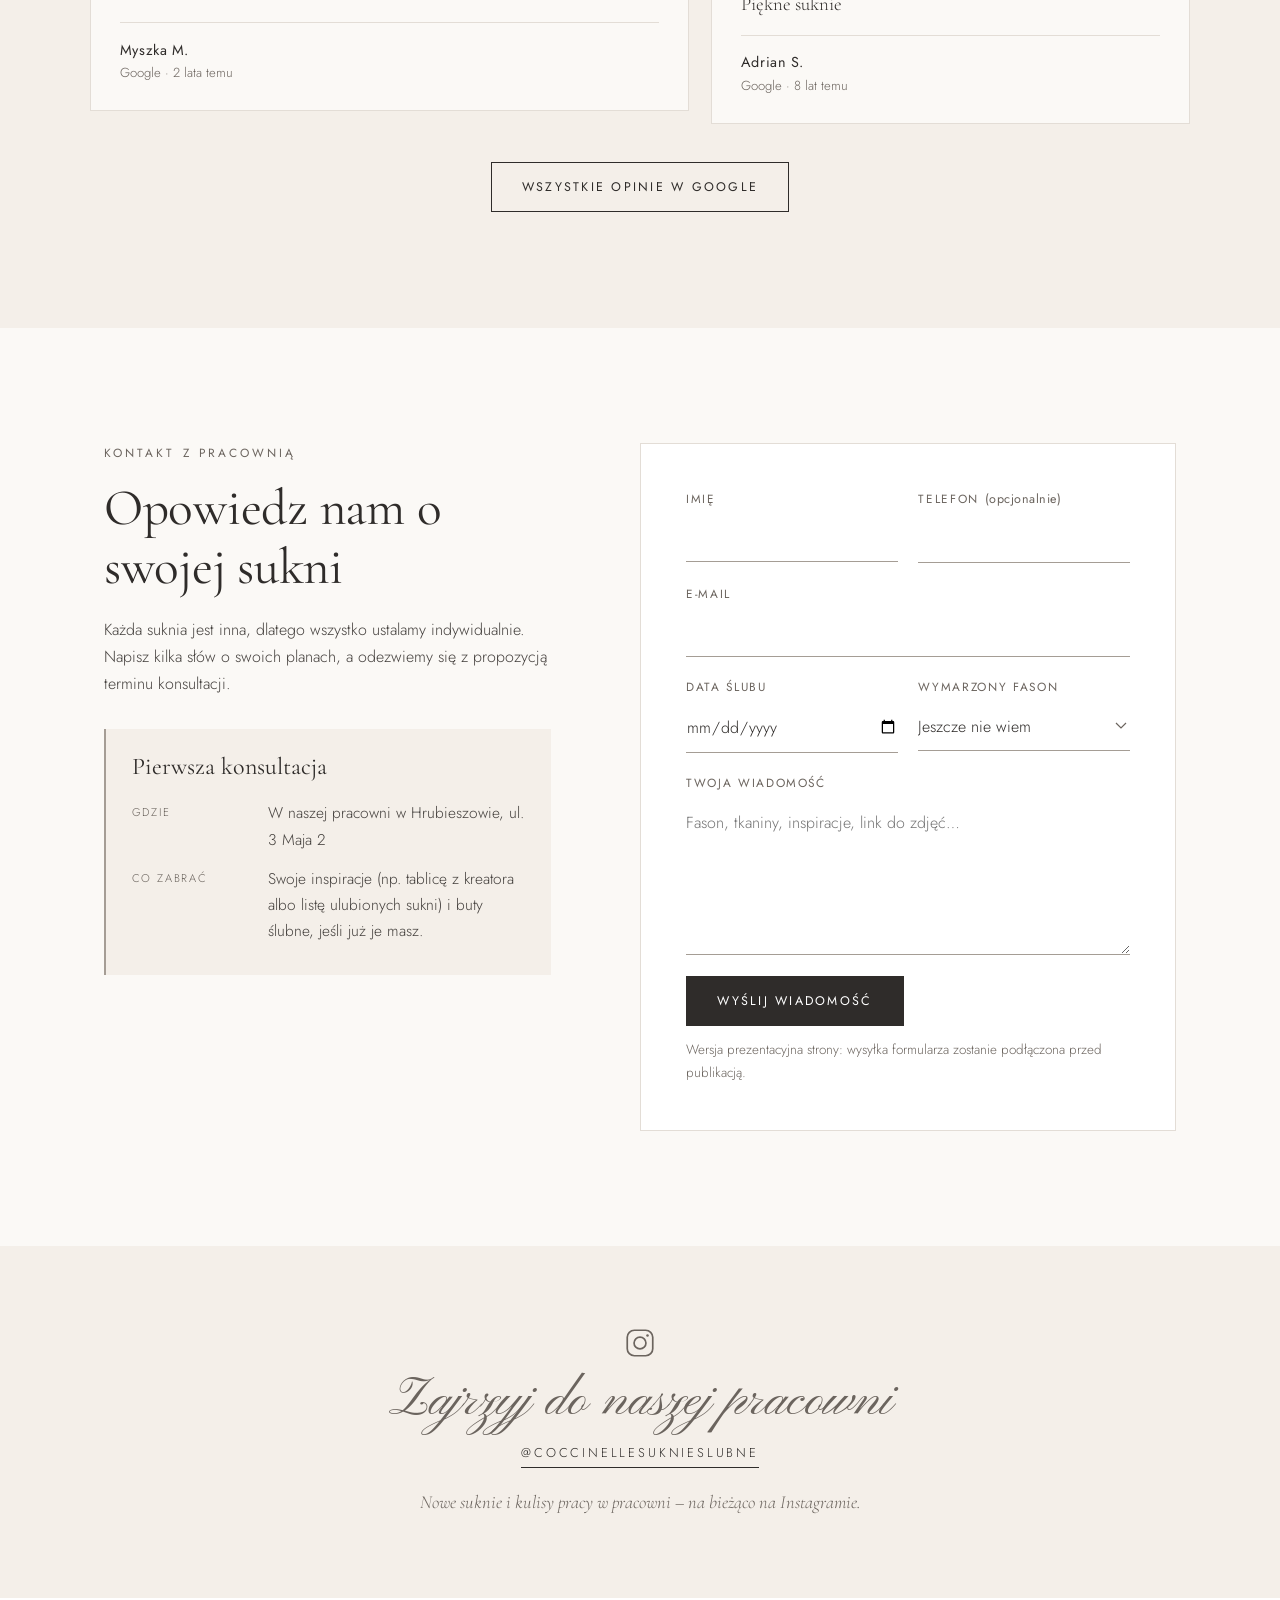
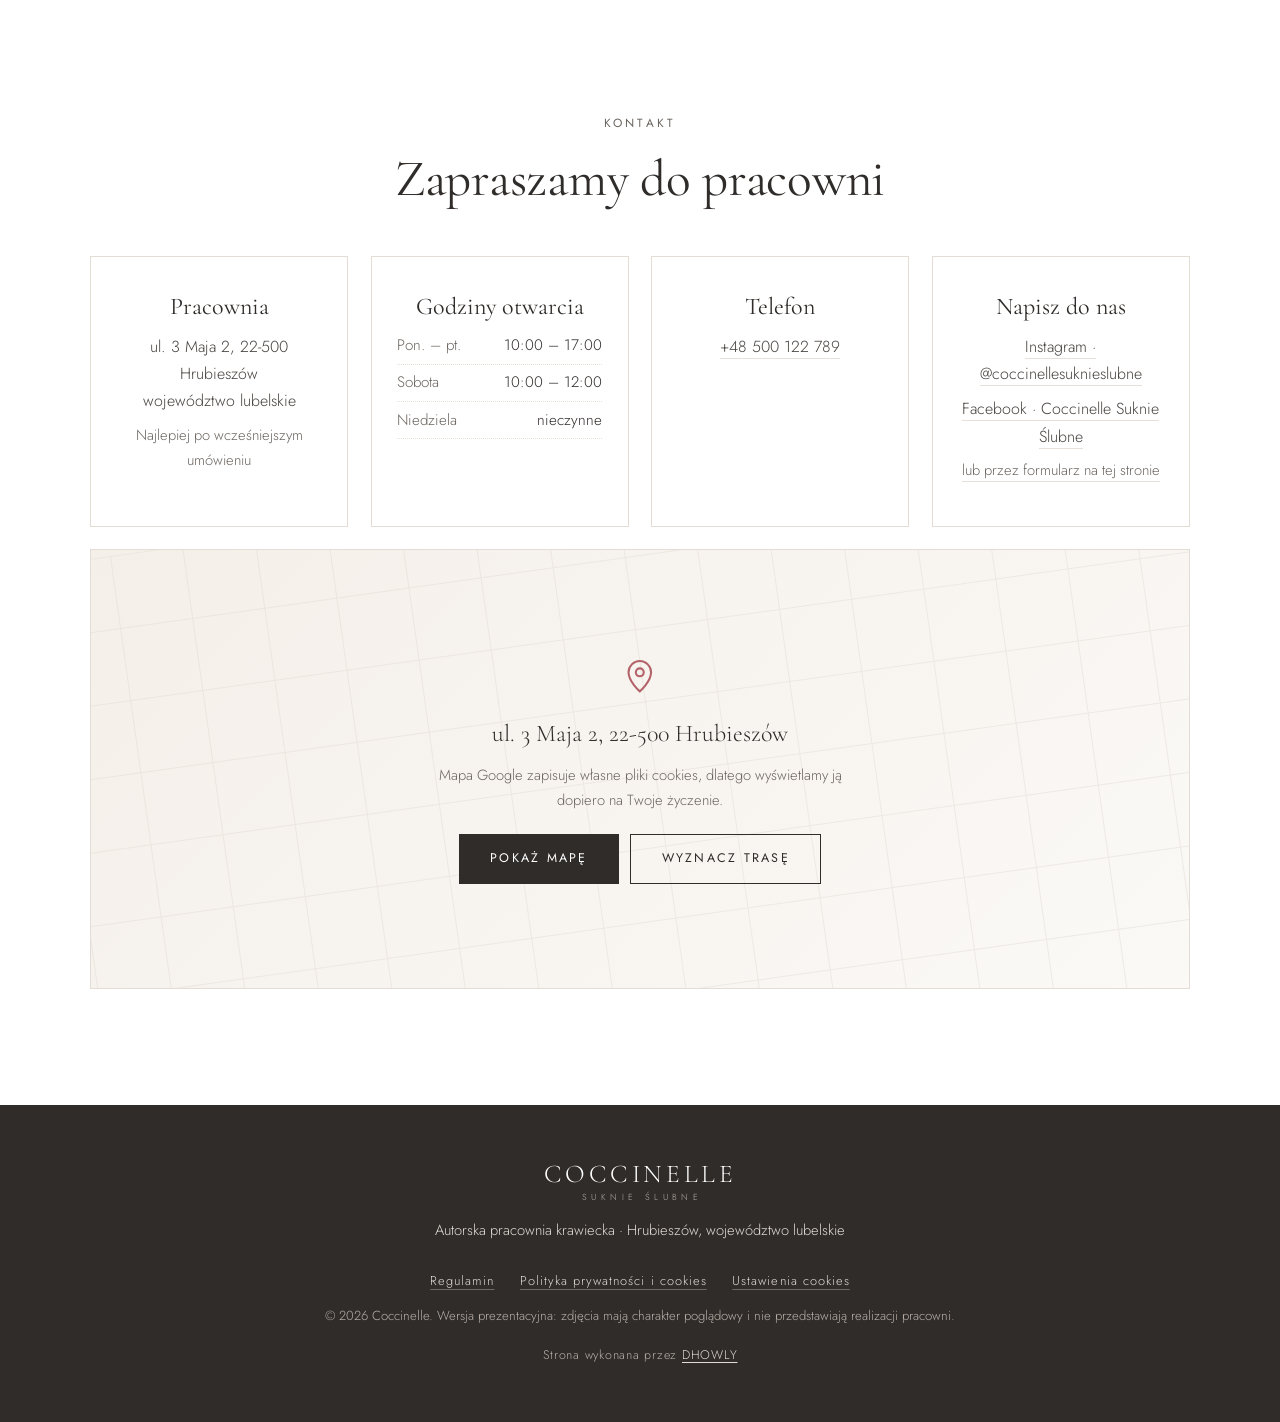
==== commit b24d2054: "Bez paska u góry: na ordi przycisk Kontakt (przewija do kontaktu), na telefonie tylko przyciski Zadz" ====
--- a/index.html
+++ b/index.html
@@ -30,7 +30,7 @@
 <link rel="preconnect" href="https://fonts.gstatic.com" crossorigin>
 <link rel="preconnect" href="https://images.unsplash.com">
 <link href="https://fonts.googleapis.com/css2?family=Cormorant+Garamond:ital,wght@0,400;0,500;1,400&family=Jost:wght@300;400;500&family=Pinyon+Script&display=swap" rel="stylesheet">
-<link rel="stylesheet" href="style.css?v=16">
+<link rel="stylesheet" href="style.css?v=17">
 <script>document.documentElement.classList.add('js')</script>
 <script type="application/ld+json">
 {"@context":"https://schema.org","@type":"ClothingStore","name":"Coccinelle Suknie Ślubne","description":"Suknie ślubne szyte na miarę. Autorska pracownia krawiecka.","telephone":"+48500122789","address":{"@type":"PostalAddress","streetAddress":"ul. 3 Maja 2","postalCode":"22-500","addressLocality":"Hrubieszów","addressRegion":"lubelskie","addressCountry":"PL"},"geo":{"@type":"GeoCoordinates","latitude":50.8049038,"longitude":23.8902163},"openingHoursSpecification":[{"@type":"OpeningHoursSpecification","dayOfWeek":["Monday","Tuesday","Wednesday","Thursday","Friday"],"opens":"10:00","closes":"17:00"},{"@type":"OpeningHoursSpecification","dayOfWeek":"Saturday","opens":"10:00","closes":"12:00"}],"areaServed":"województwo lubelskie","sameAs":["https://www.instagram.com/coccinellesuknieslubne/","https://www.facebook.com/pracowniacoccinelle/"]}
@@ -57,7 +57,7 @@
     <span class="brand-text">Coccinelle<small>Suknie Ślubne</small></span>
   </a>
   <div class="nav-right">
-    <a href="#wycena" class="nav-cta" data-i18n="nav.quote">Napisz do nas</a>
+    <a href="#kontakt" class="nav-cta" data-i18n="nav.contact">Kontakt</a>
   </div>
 </header>
 
@@ -391,11 +391,11 @@
   <p class="muted made-by" id="made-by" hidden></p>
 </footer>
 
-<script src="i18n.js?v=16"></script>
-<script src="content.js?v=16"></script>
-<script src="script.js?v=16"></script>
-<script src="gallery.js?v=16"></script>
-<script src="designer.js?v=16"></script>
-<script src="footer.js?v=16"></script>
+<script src="i18n.js?v=17"></script>
+<script src="content.js?v=17"></script>
+<script src="script.js?v=17"></script>
+<script src="gallery.js?v=17"></script>
+<script src="designer.js?v=17"></script>
+<script src="footer.js?v=17"></script>
 </body>
 </html>
--- a/style.css
+++ b/style.css
@@ -21,7 +21,7 @@
   --ease:cubic-bezier(.2,.7,.2,1);
 }
 *{box-sizing:border-box;margin:0;padding:0}
-html{scroll-behavior:smooth;scroll-padding-top:7.5rem;-webkit-text-size-adjust:100%}
+html{scroll-behavior:smooth;scroll-padding-top:5.5rem;-webkit-text-size-adjust:100%}
 body{font-family:var(--sans);font-weight:300;color:var(--text);background:var(--ivory);line-height:1.7;font-size:1rem;-webkit-font-smoothing:antialiased;overflow-x:hidden}
 body.modal-open,body.menu-open{overflow:hidden}
 img{display:block;max-width:100%;height:auto}
@@ -672,16 +672,9 @@
 .map-actions{display:flex;flex-wrap:wrap;gap:.7rem;justify-content:center;margin-top:1.3rem}
 .ct-map.is-off .map-route{position:static;background:none}
 
-/* ---------- Telefon: pasek u góry i przyciski na dole · Téléphone en avant ---------- */
-.topbar{position:fixed;top:0;left:0;right:0;z-index:61;height:2.2rem;background:var(--ink);color:#e9e2da;display:flex;justify-content:center;align-items:center;gap:1.4rem;font-size:.78rem;letter-spacing:.08em;padding:0 1rem;white-space:nowrap;overflow:hidden}
-.topbar a{color:#fff;text-decoration:none;display:inline-flex;align-items:center;gap:.5rem;font-weight:400;letter-spacing:.1em}
-.topbar a:hover span{text-decoration:underline;text-underline-offset:3px}
-.topbar svg{width:15px;height:15px}
-.tb-more{opacity:.72;overflow:hidden;text-overflow:ellipsis}
-body.has-topbar .nav{top:2.2rem}
+/* ---------- Telefon: przyciski na dole (mobile) · Barre d'appel ---------- */
 .callbar{display:none}
 @media (max-width:760px){
-  .tb-more{display:none}
   .callbar{display:grid;grid-template-columns:1fr 1fr;position:fixed;left:0;right:0;bottom:0;z-index:58;box-shadow:0 -10px 24px -14px rgba(0,0,0,.35);padding-bottom:env(safe-area-inset-bottom);background:var(--ivory)}
   .callbar a{display:flex;justify-content:center;align-items:center;gap:.55rem;min-height:3.4rem;font-size:.76rem;letter-spacing:.16em;text-transform:uppercase;text-decoration:none}
   .callbar svg{width:17px;height:17px}
@@ -693,4 +686,4 @@
   body.has-callbar .cookie-bar{bottom:4.2rem}
   body.menu-open .callbar{display:none}
 }
-@media print{.topbar,.callbar{display:none!important}}
+@media print{.callbar{display:none!important}}
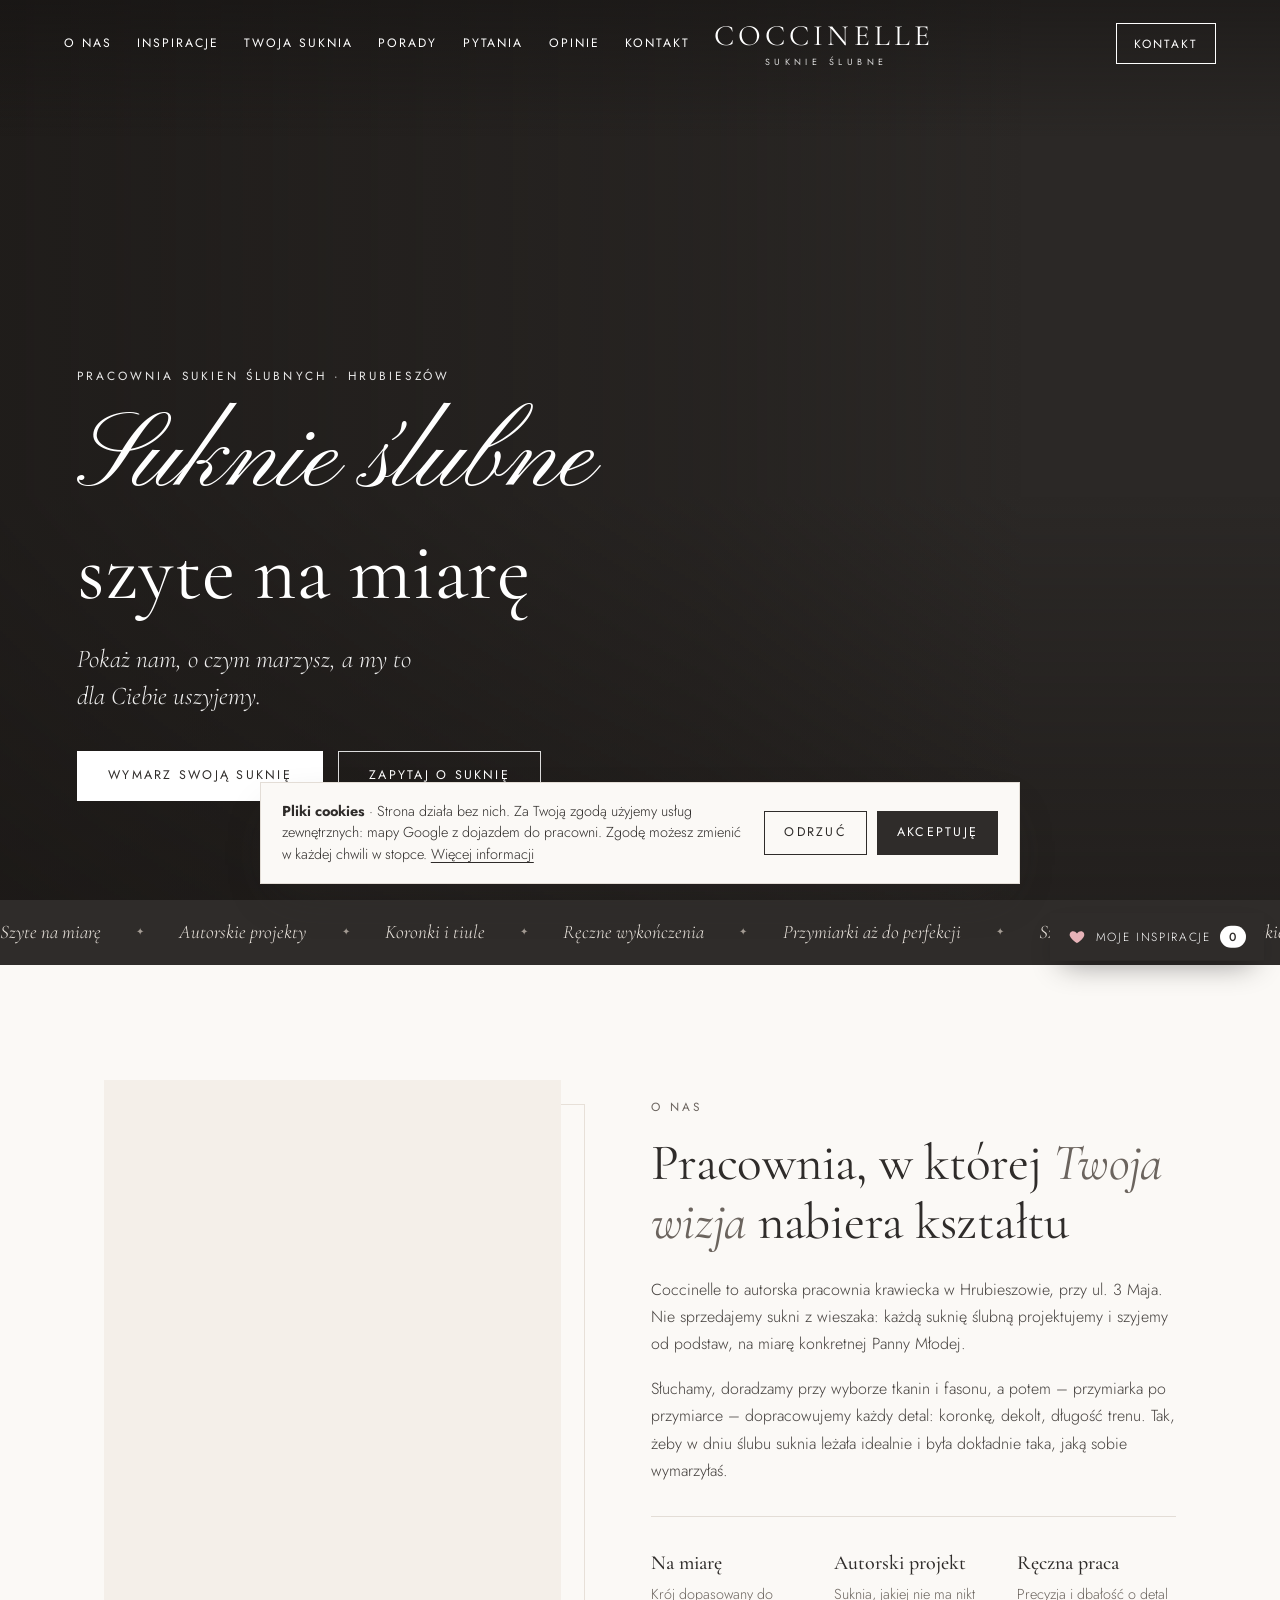
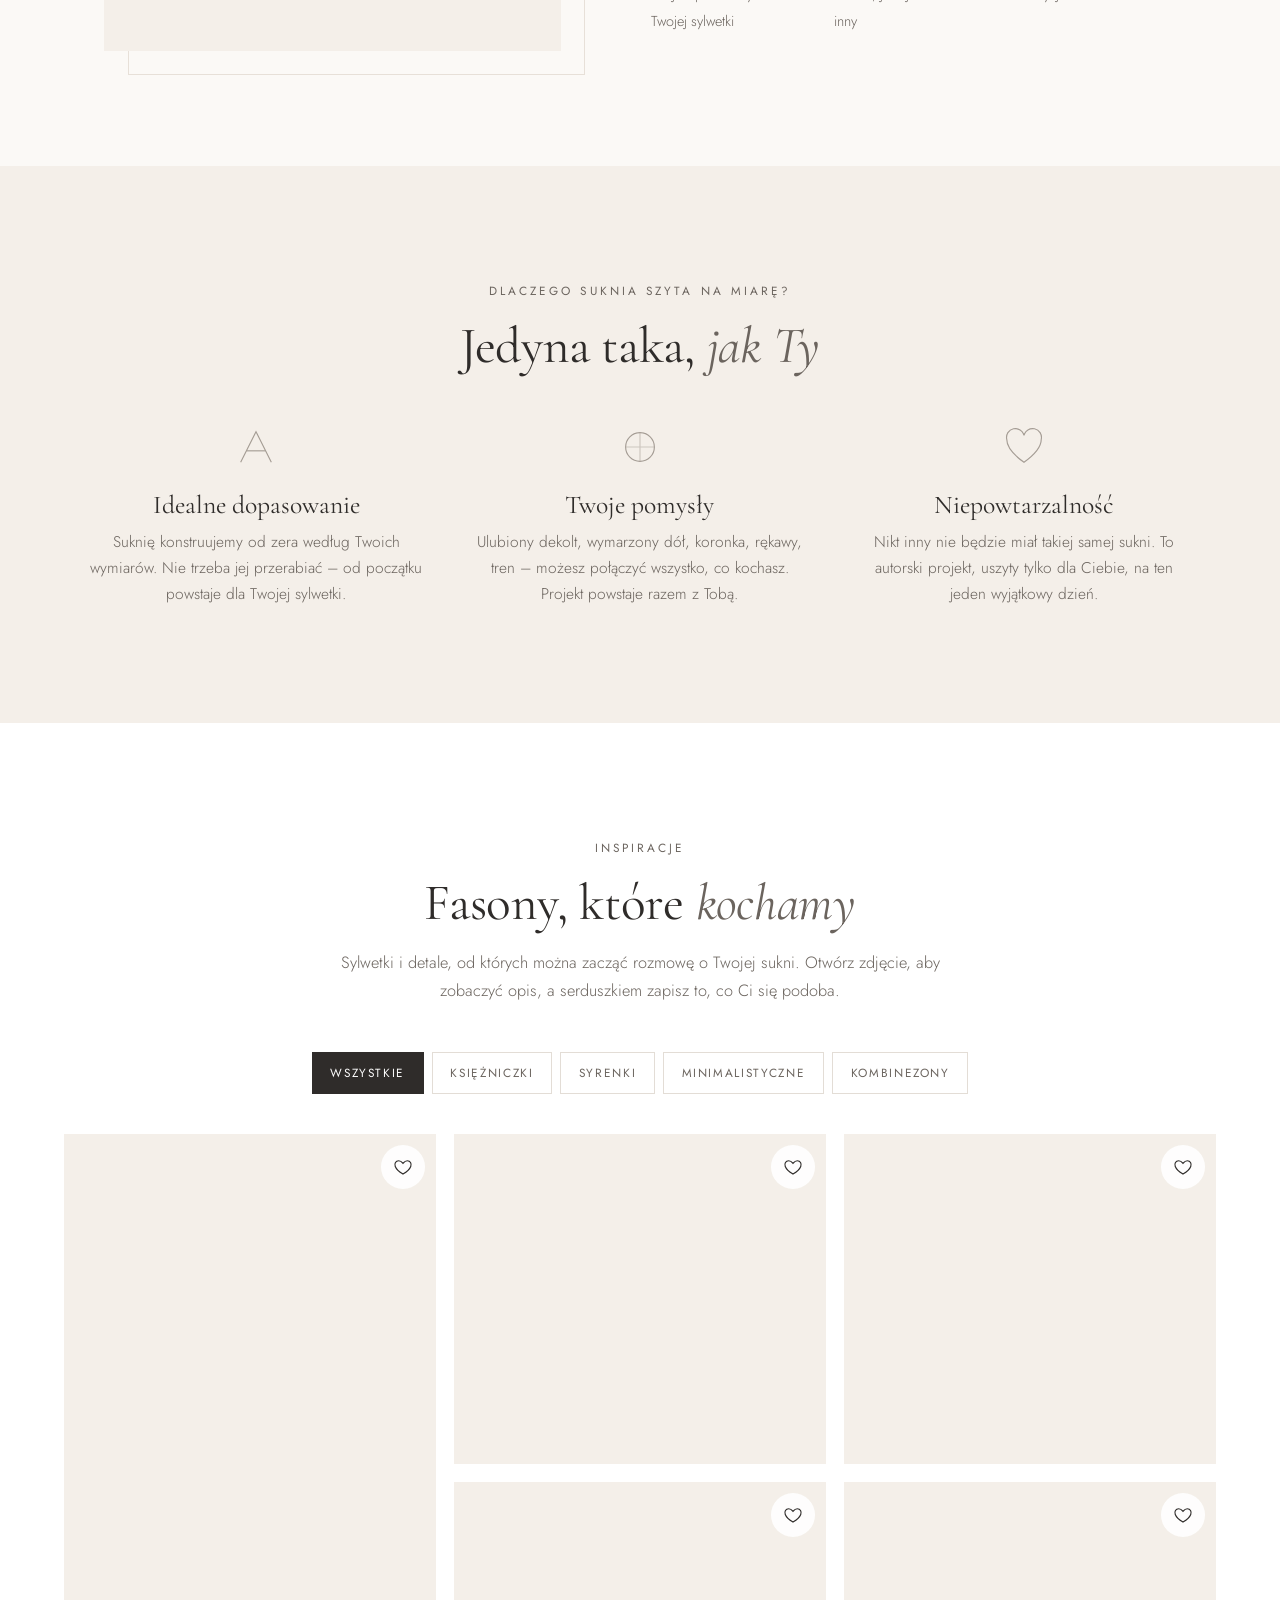
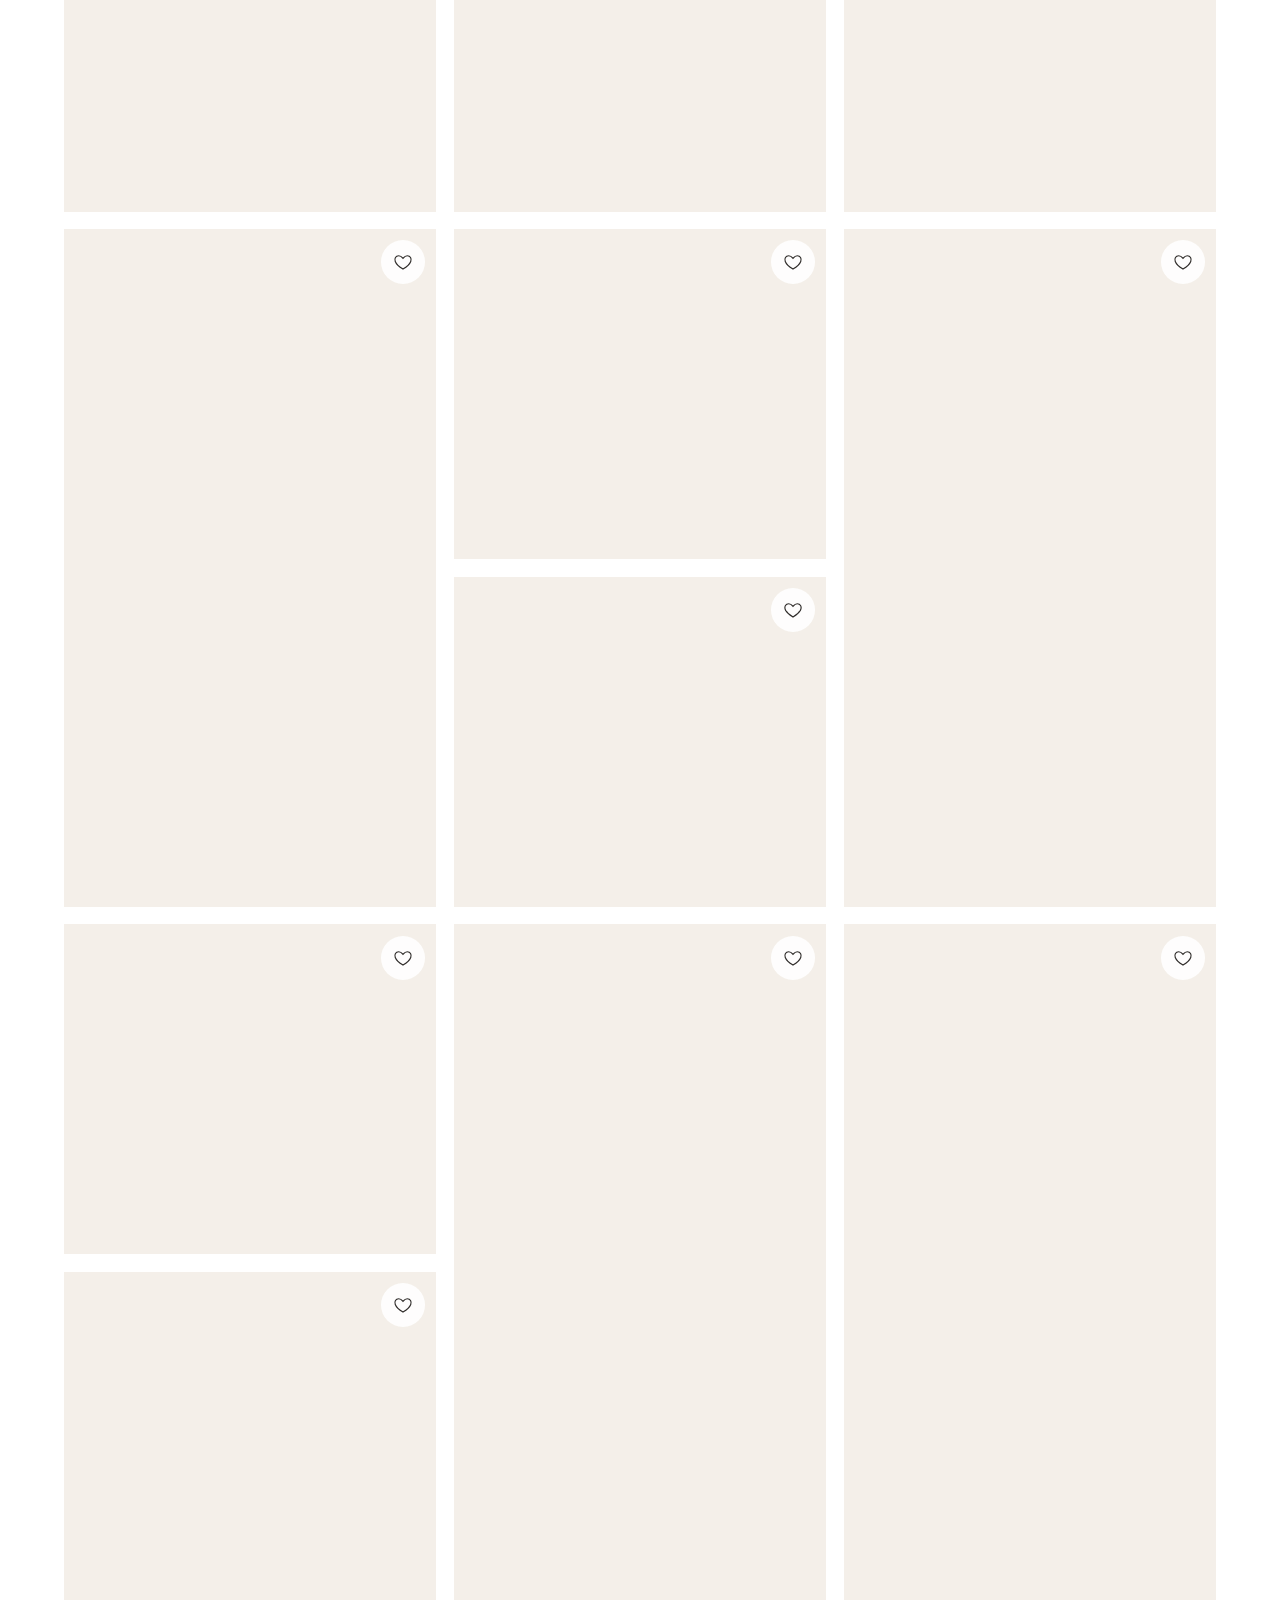
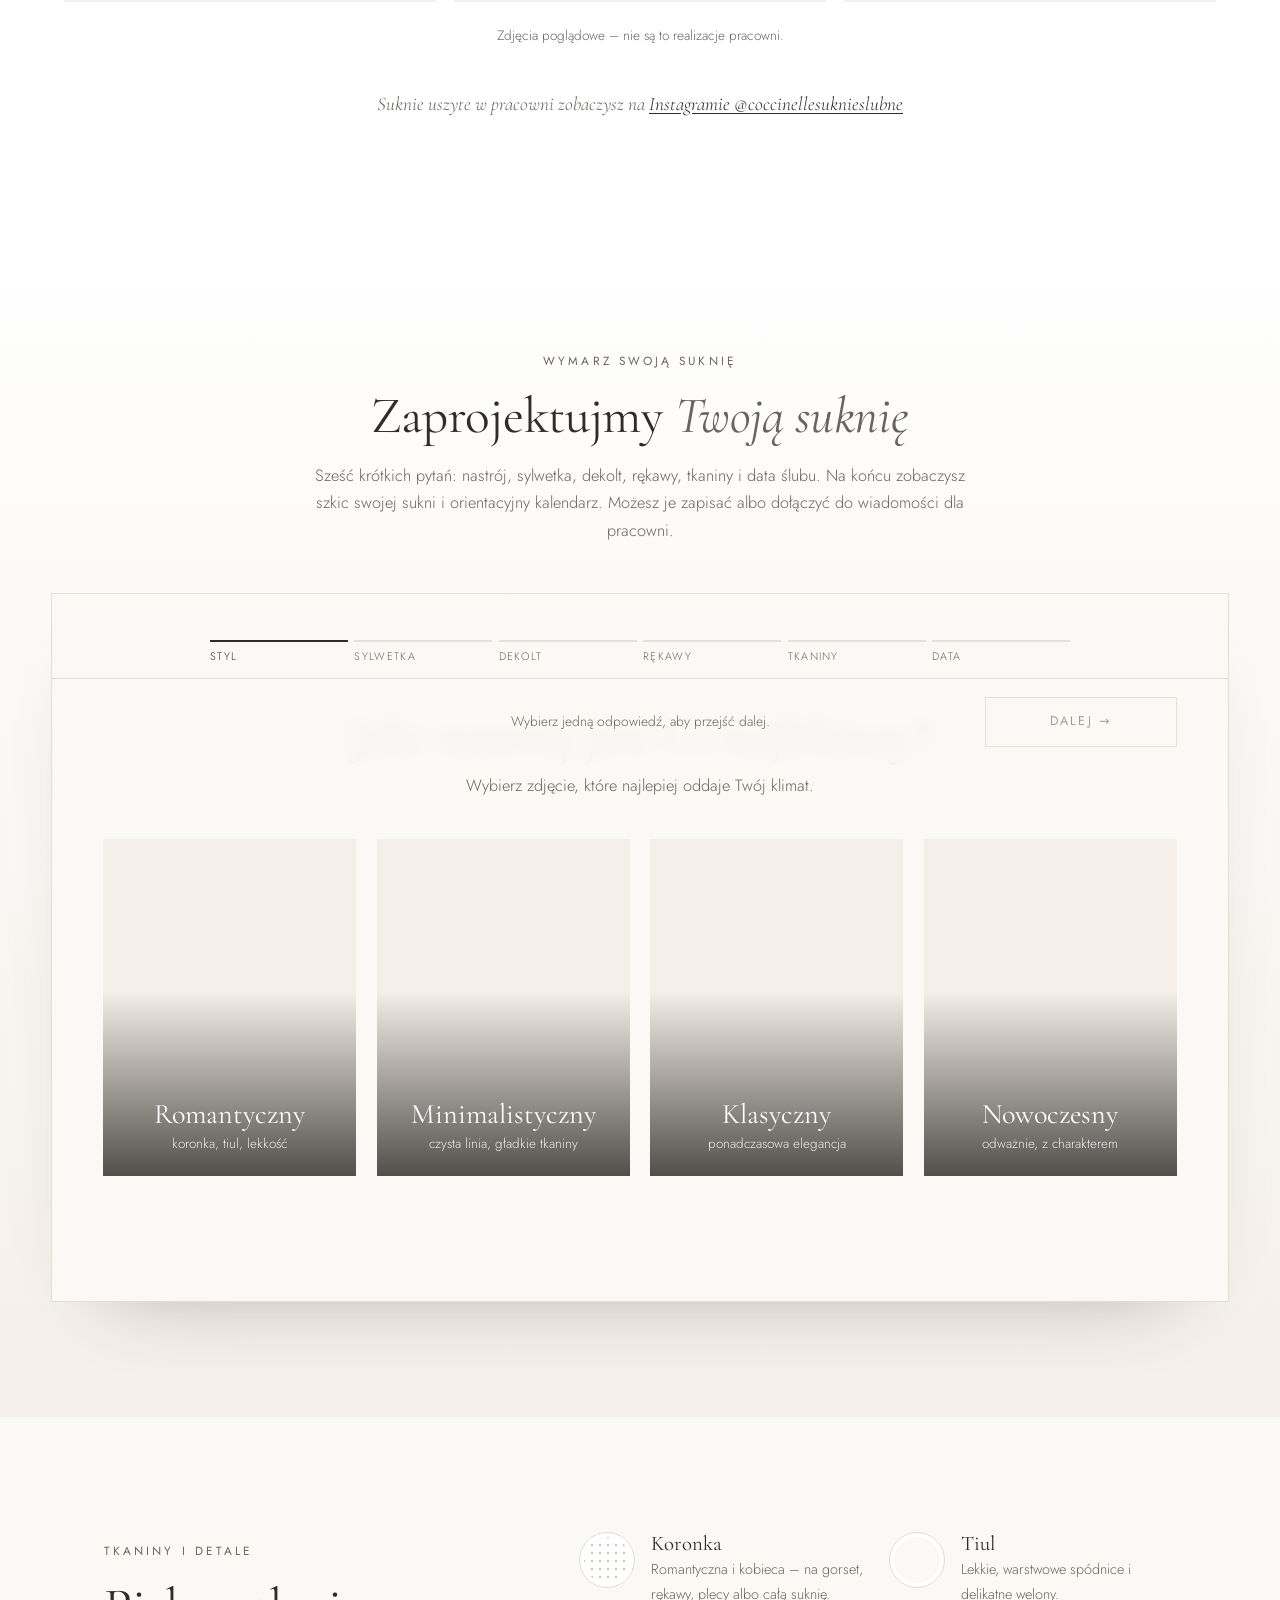
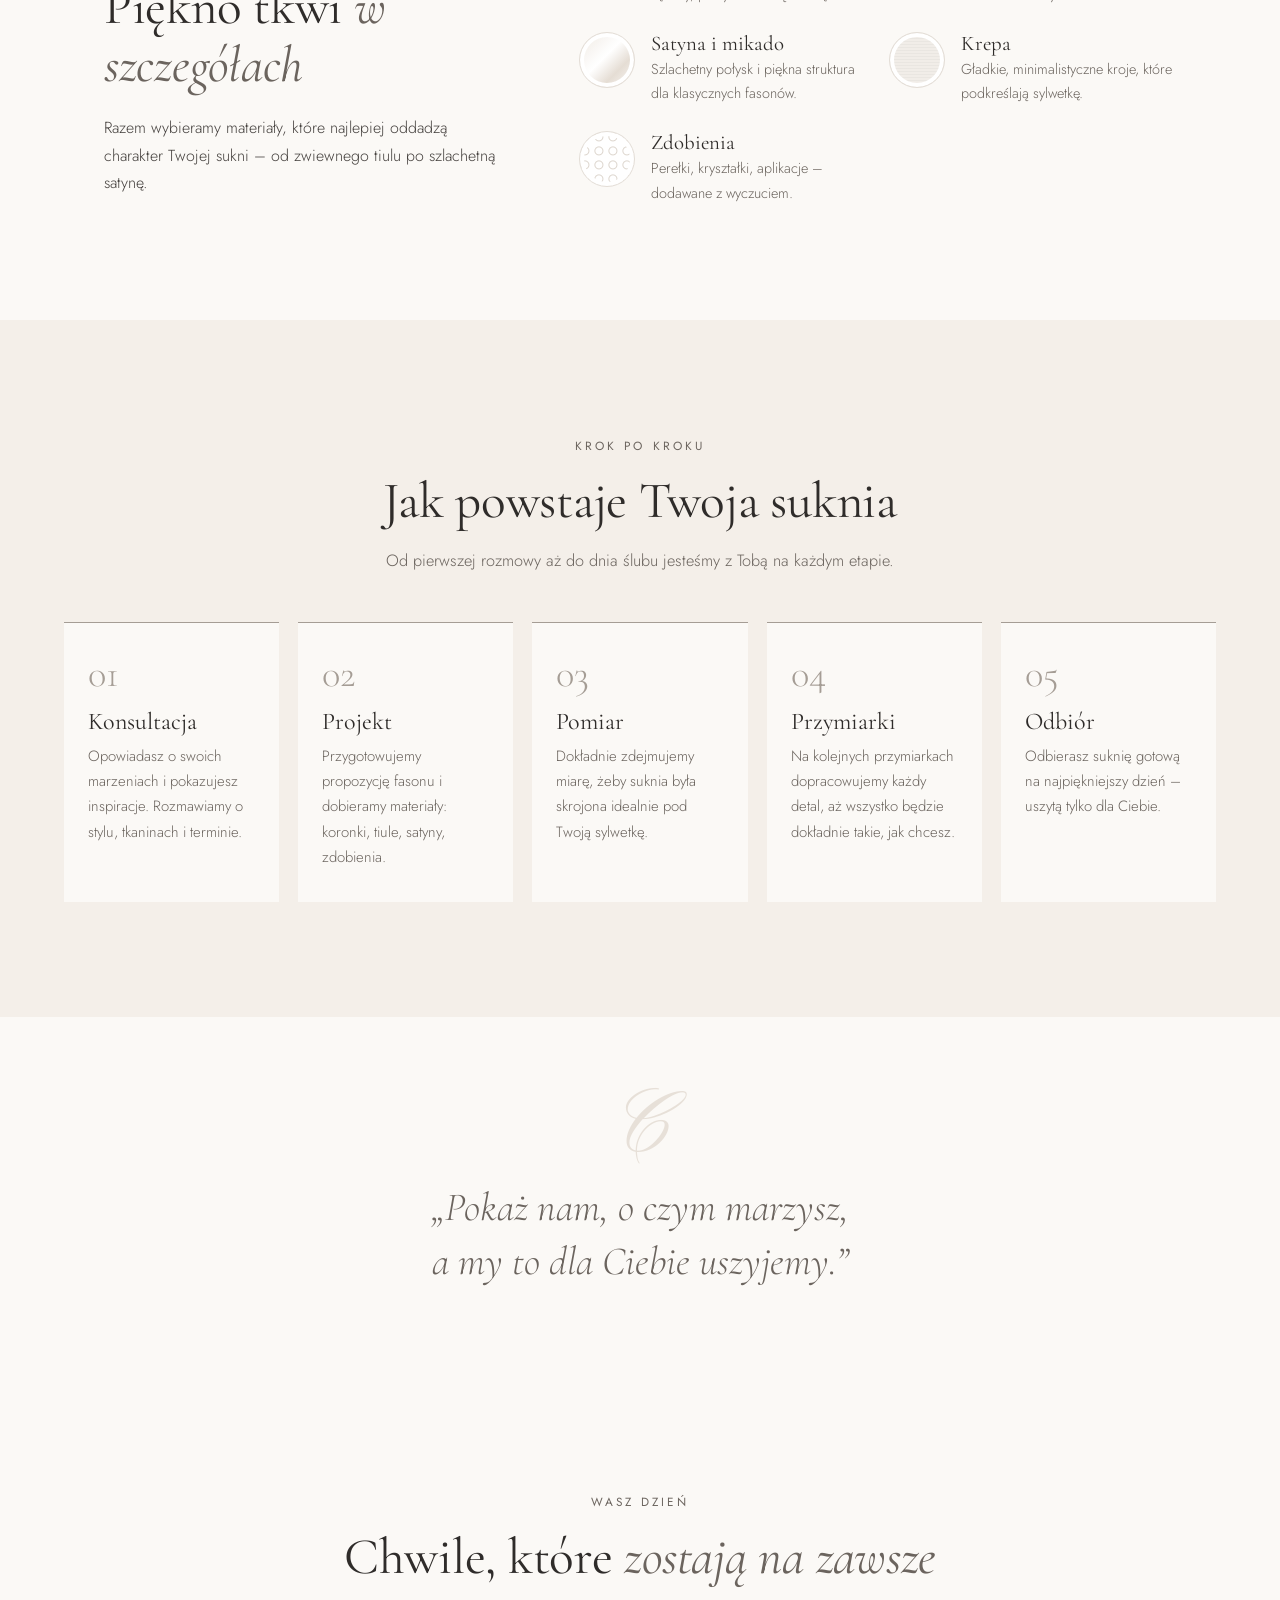
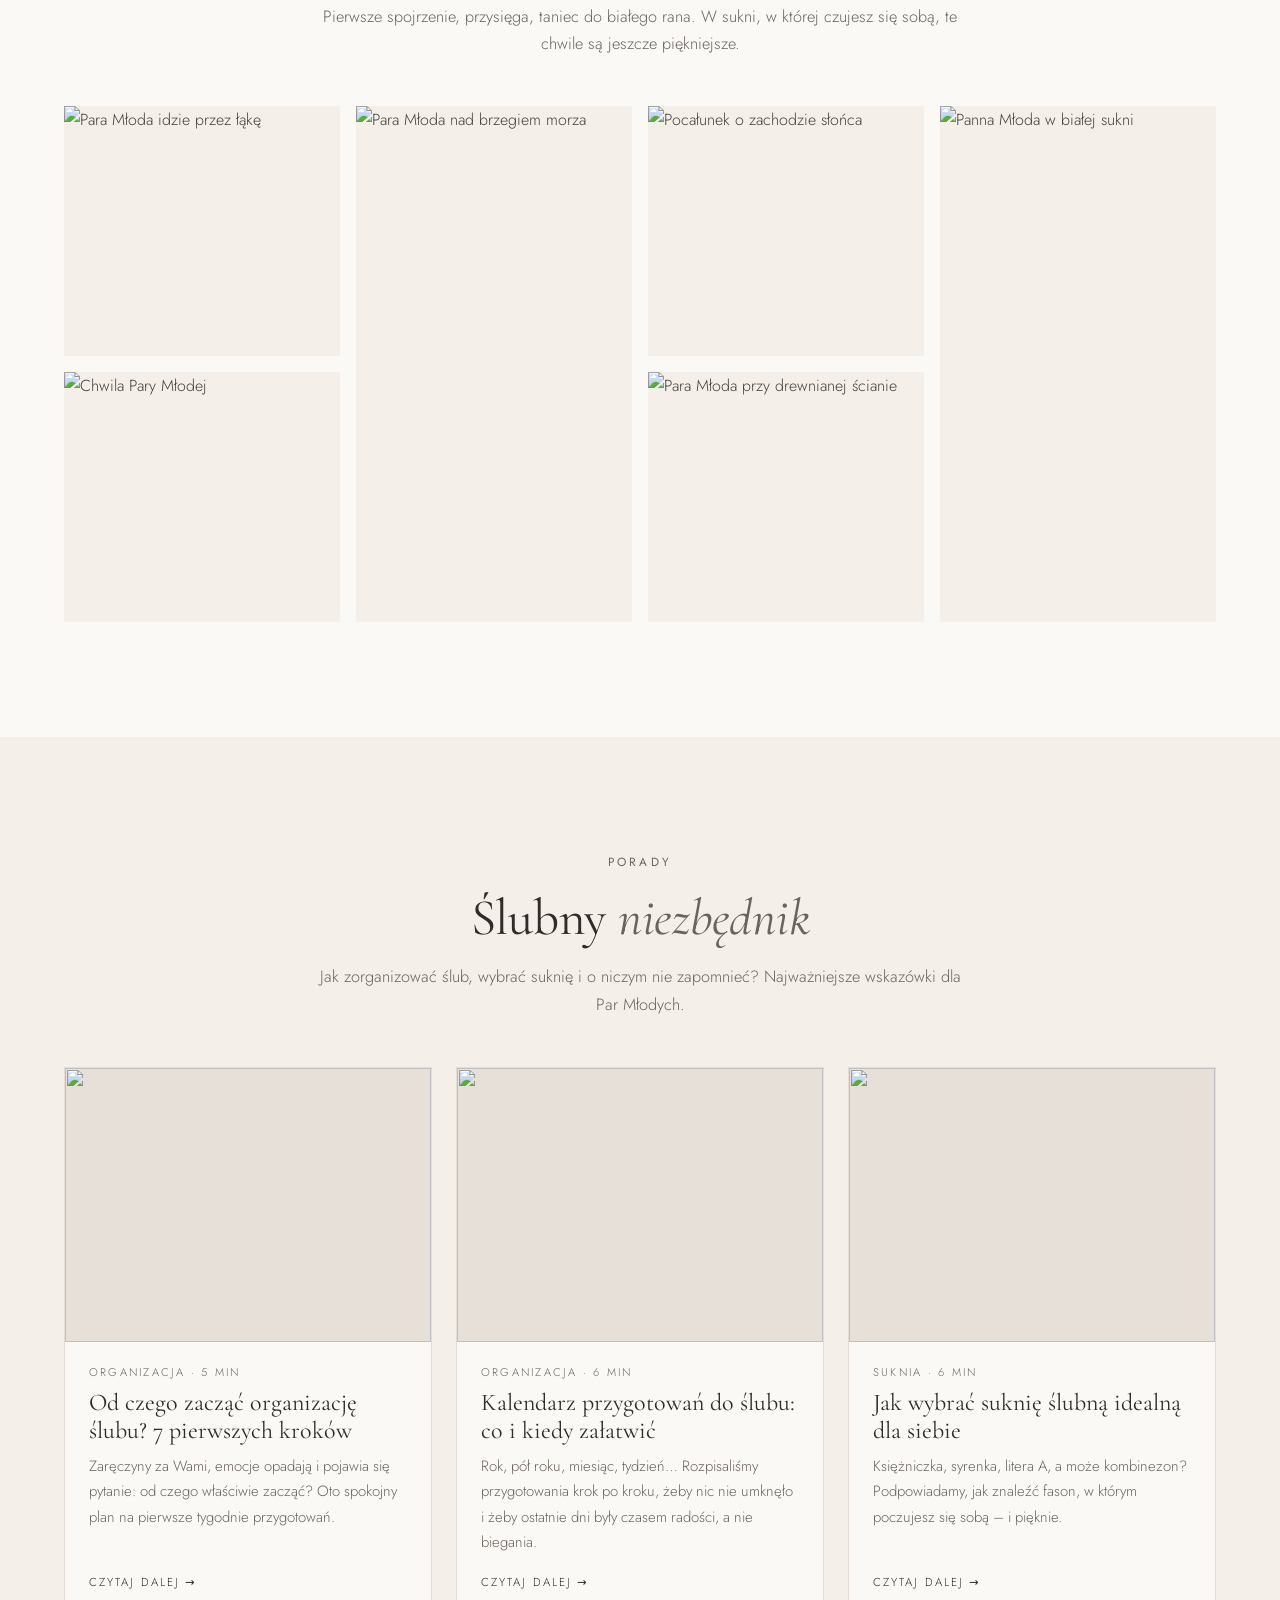
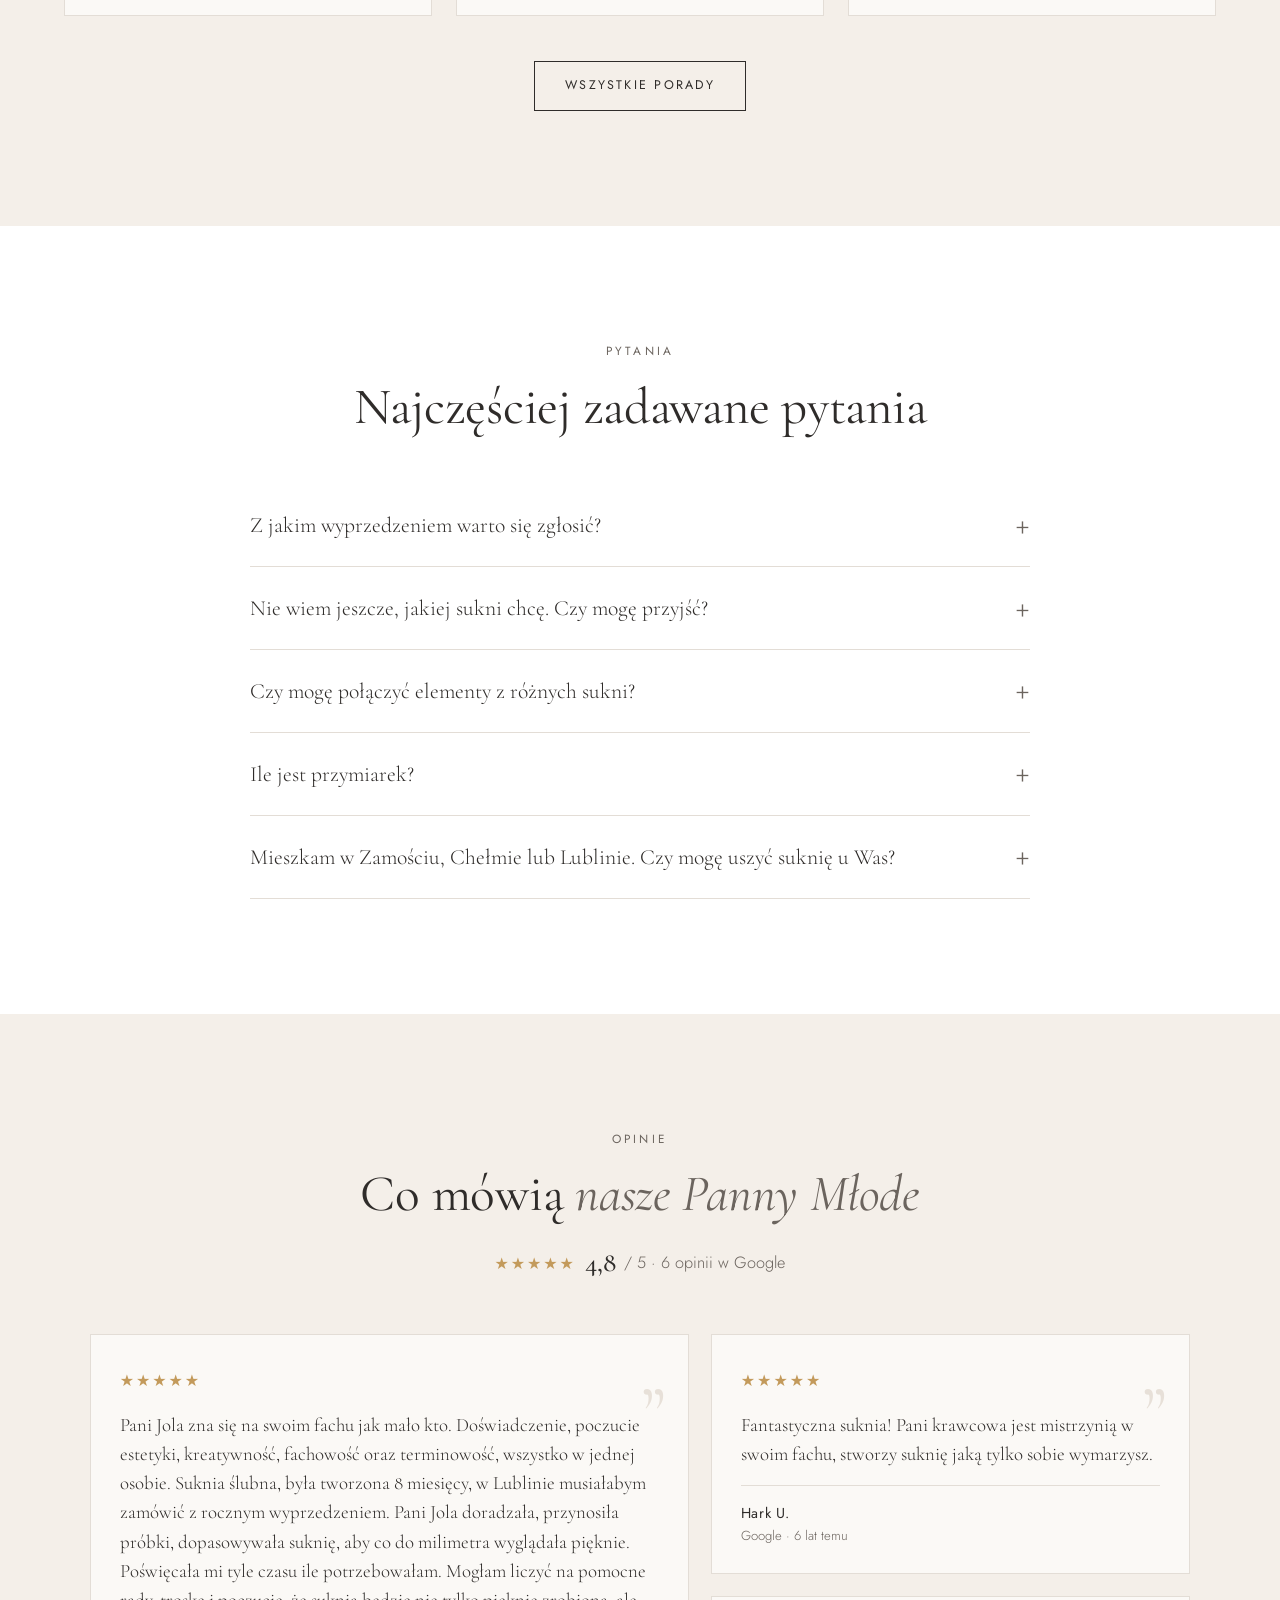
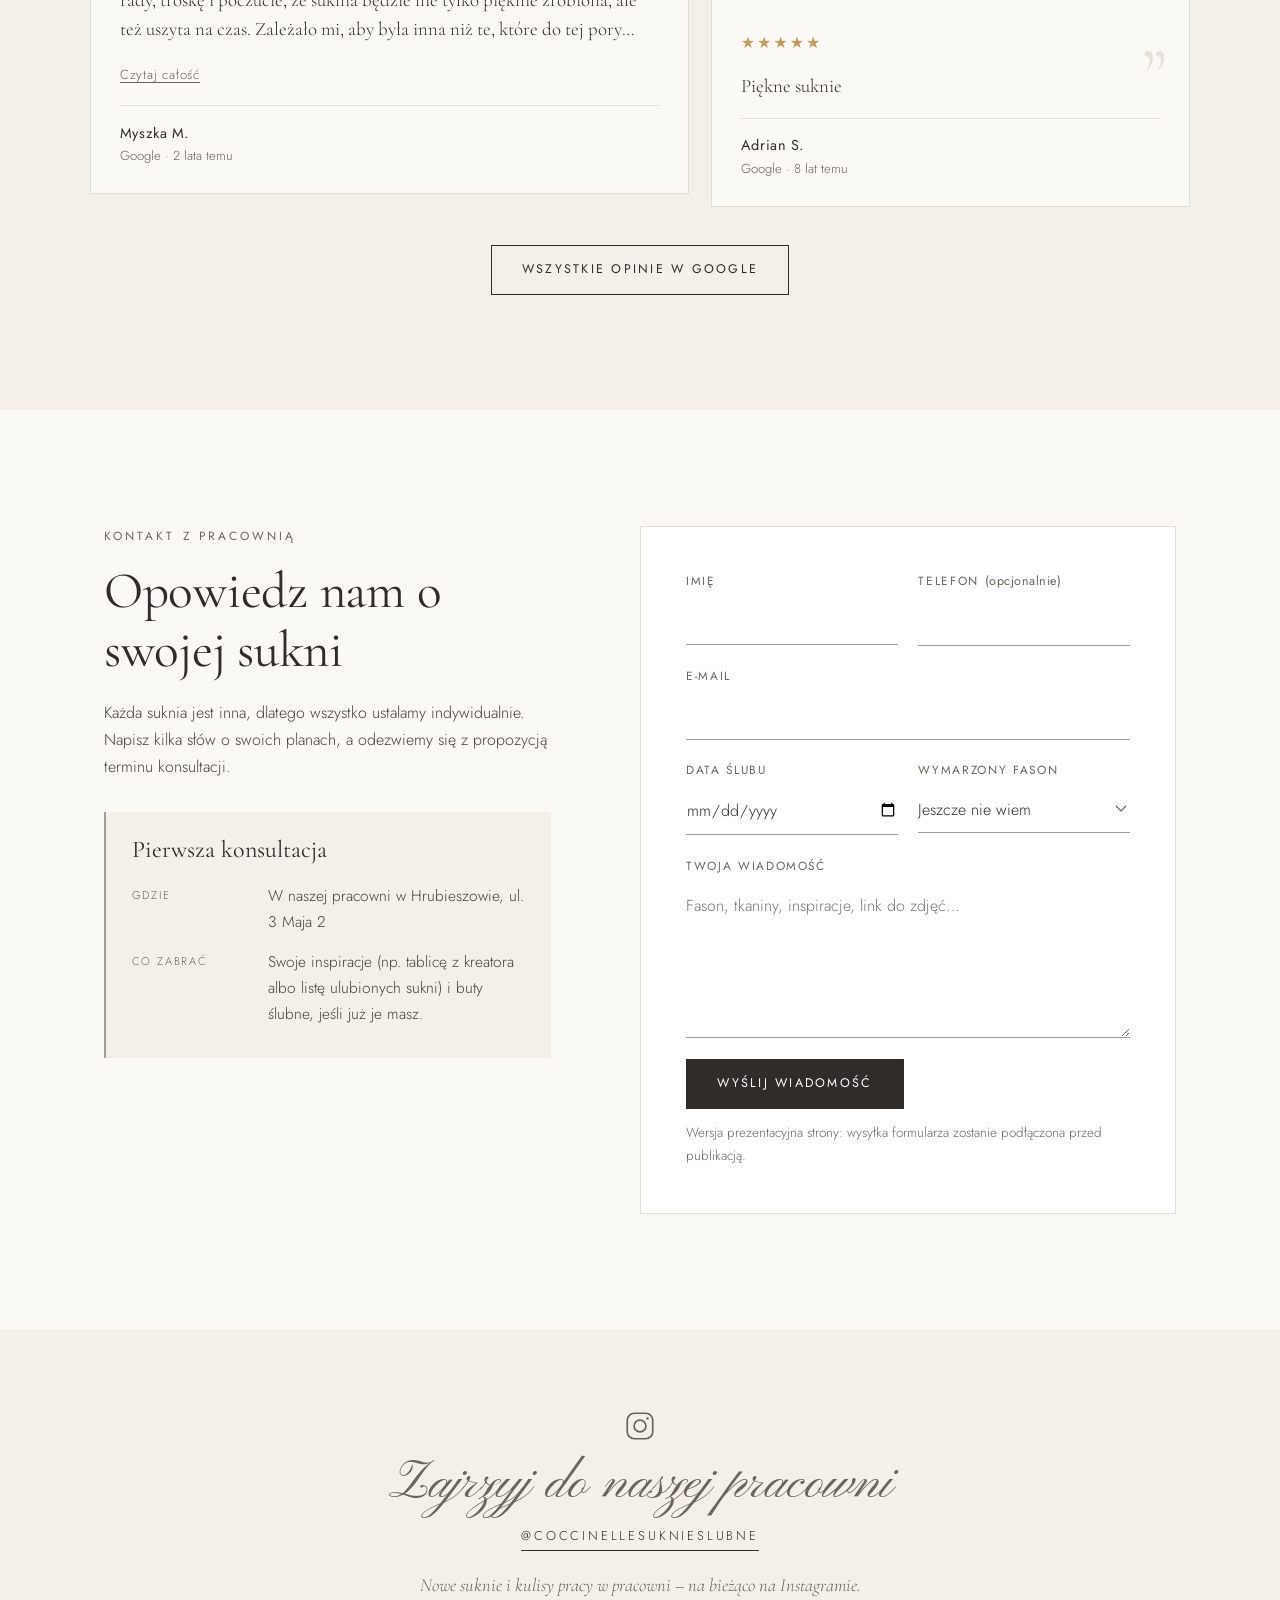
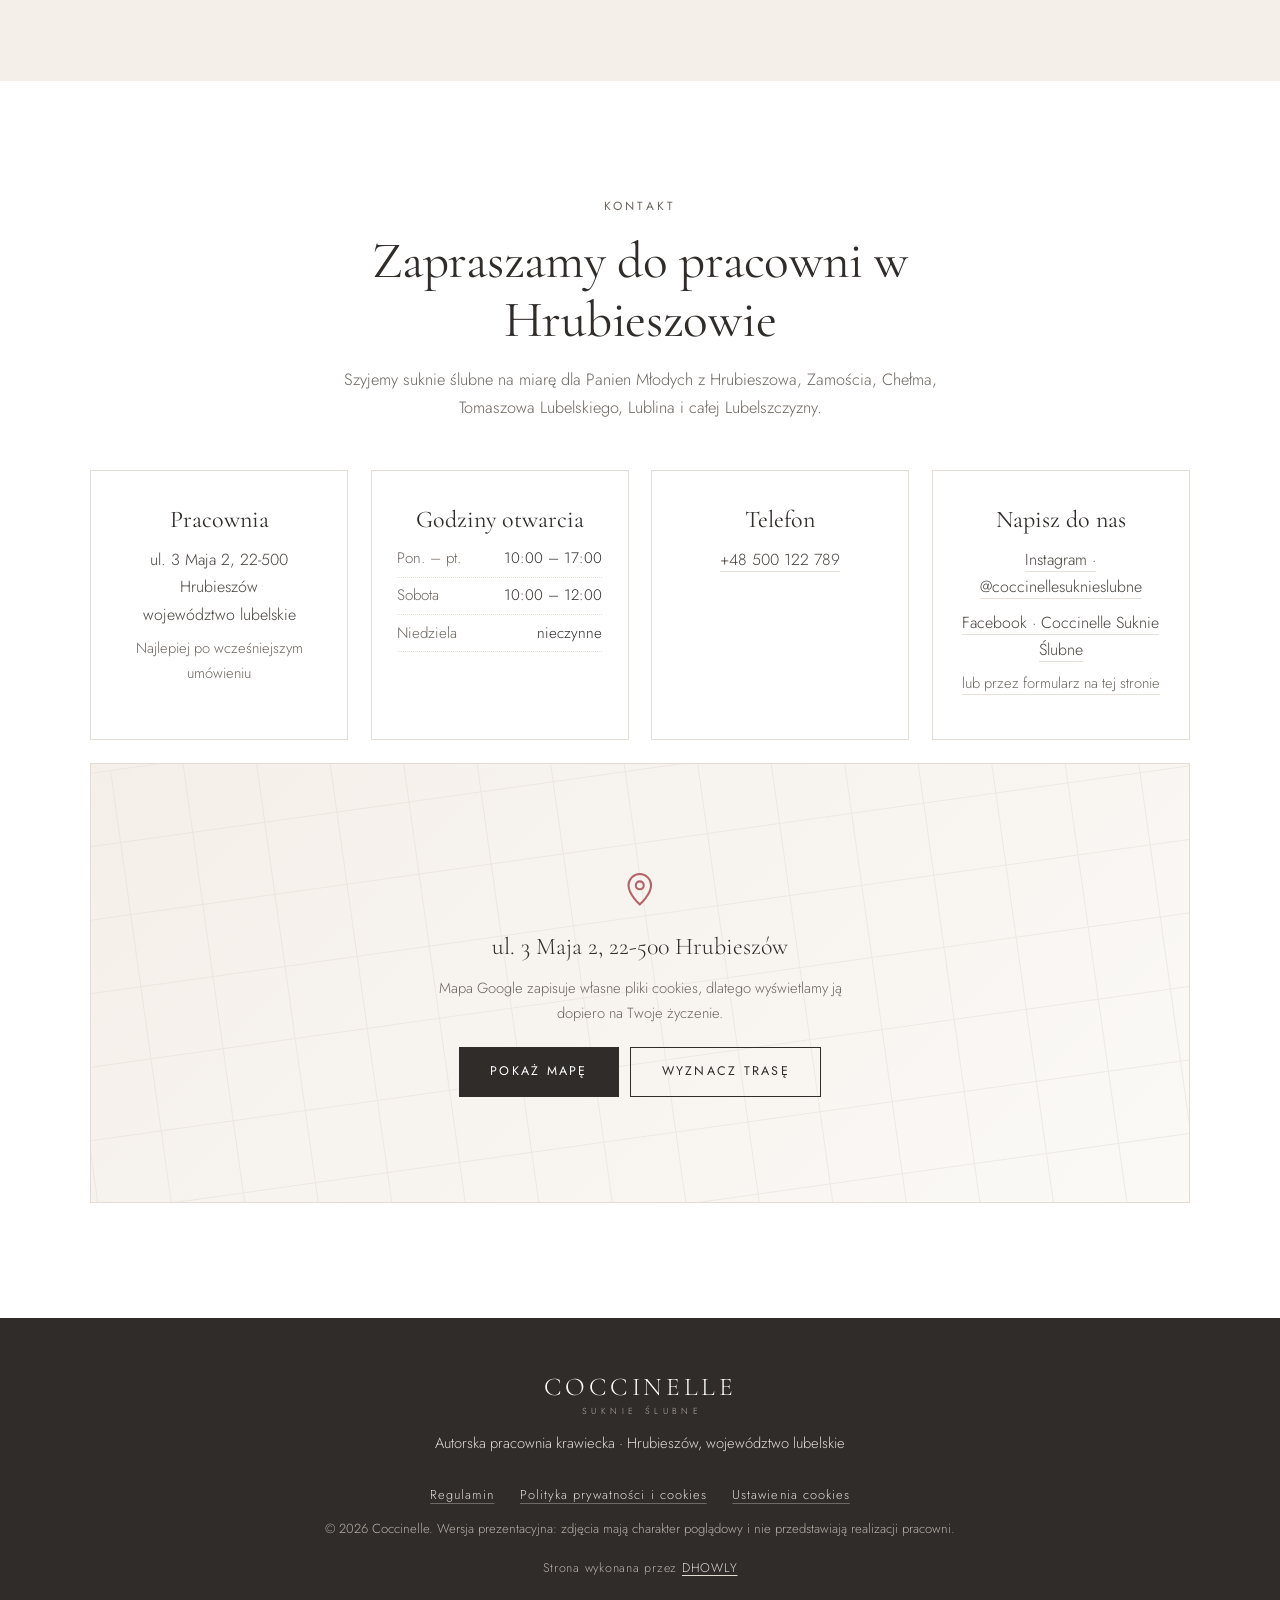
==== commit 263ad040: "SEO lokalne: Hrubieszów i okolice (Zamość, Chełm, Tomaszów Lub., Lublin) w tytule, opisie, tekstach," ====
--- a/index.html
+++ b/index.html
@@ -3,25 +3,25 @@
 <head>
 <meta charset="utf-8">
 <meta name="viewport" content="width=device-width, initial-scale=1">
-<title>Coccinelle · Suknie ślubne szyte na miarę</title>
-<meta name="description" content="Autorska pracownia krawiecka z Lubelszczyzny. Szyjemy suknie ślubne na miarę: od pierwszej rozmowy, przez przymiarki, po ostatni detal. Wymarz swoją suknię online.">
-<link rel="canonical" href="https://dawoumkv.github.io/coccinelle/">
+<title>Suknie ślubne szyte na miarę · Hrubieszów | Coccinelle</title>
+<meta name="description" content="Pracownia sukien ślubnych w Hrubieszowie. Szyjemy suknie ślubne na miarę dla Panien Młodych z Hrubieszowa, Zamościa, Chełma i całej Lubelszczyzny. Umów konsultację.">
+<link rel="canonical" href="https://pracowniacoccinelle.com/">
 <meta property="og:type" content="website">
 <meta property="og:site_name" content="Coccinelle Suknie Ślubne">
 <meta property="og:locale" content="pl_PL">
-<meta property="og:url" content="https://dawoumkv.github.io/coccinelle/">
-<meta property="og:title" content="Coccinelle · Suknie ślubne szyte na miarę">
-<meta property="og:description" content="Wymarzona suknia, uszyta dla Ciebie. Autorska pracownia krawiecka z Lubelszczyzny.">
-<meta property="og:image" content="https://dawoumkv.github.io/coccinelle/images/og-image.jpg">
-<meta property="og:image:secure_url" content="https://dawoumkv.github.io/coccinelle/images/og-image.jpg">
+<meta property="og:url" content="https://pracowniacoccinelle.com/">
+<meta property="og:title" content="Coccinelle · Suknie ślubne szyte na miarę w Hrubieszowie">
+<meta property="og:description" content="Wymarzona suknia, uszyta dla Ciebie. Pracownia sukien ślubnych w Hrubieszowie, Lubelszczyzna.">
+<meta property="og:image" content="https://pracowniacoccinelle.com/images/og-image.jpg">
+<meta property="og:image:secure_url" content="https://pracowniacoccinelle.com/images/og-image.jpg">
 <meta property="og:image:type" content="image/jpeg">
 <meta property="og:image:width" content="1200">
 <meta property="og:image:height" content="630">
 <meta property="og:image:alt" content="Coccinelle – suknie ślubne szyte na miarę, szkic sukni z koronkowymi rękawami">
 <meta name="twitter:card" content="summary_large_image">
-<meta name="twitter:title" content="Coccinelle · Suknie ślubne szyte na miarę">
-<meta name="twitter:description" content="Wymarzona suknia, uszyta dla Ciebie. Autorska pracownia krawiecka z Lubelszczyzny.">
-<meta name="twitter:image" content="https://dawoumkv.github.io/coccinelle/images/og-image.jpg">
+<meta name="twitter:title" content="Coccinelle · Suknie ślubne szyte na miarę w Hrubieszowie">
+<meta name="twitter:description" content="Wymarzona suknia, uszyta dla Ciebie. Pracownia sukien ślubnych w Hrubieszowie, Lubelszczyzna.">
+<meta name="twitter:image" content="https://pracowniacoccinelle.com/images/og-image.jpg">
 <meta name="theme-color" content="#fbf9f6">
 <link rel="icon" href="images/favicon.svg" type="image/svg+xml">
 <link rel="icon" href="images/apple-touch-icon.png" sizes="180x180" type="image/png">
@@ -30,10 +30,10 @@
 <link rel="preconnect" href="https://fonts.gstatic.com" crossorigin>
 <link rel="preconnect" href="https://images.unsplash.com">
 <link href="https://fonts.googleapis.com/css2?family=Cormorant+Garamond:ital,wght@0,400;0,500;1,400&family=Jost:wght@300;400;500&family=Pinyon+Script&display=swap" rel="stylesheet">
-<link rel="stylesheet" href="style.css?v=17">
+<link rel="stylesheet" href="style.css?v=18">
 <script>document.documentElement.classList.add('js')</script>
 <script type="application/ld+json">
-{"@context":"https://schema.org","@type":"ClothingStore","name":"Coccinelle Suknie Ślubne","description":"Suknie ślubne szyte na miarę. Autorska pracownia krawiecka.","telephone":"+48500122789","address":{"@type":"PostalAddress","streetAddress":"ul. 3 Maja 2","postalCode":"22-500","addressLocality":"Hrubieszów","addressRegion":"lubelskie","addressCountry":"PL"},"geo":{"@type":"GeoCoordinates","latitude":50.8049038,"longitude":23.8902163},"openingHoursSpecification":[{"@type":"OpeningHoursSpecification","dayOfWeek":["Monday","Tuesday","Wednesday","Thursday","Friday"],"opens":"10:00","closes":"17:00"},{"@type":"OpeningHoursSpecification","dayOfWeek":"Saturday","opens":"10:00","closes":"12:00"}],"areaServed":"województwo lubelskie","sameAs":["https://www.instagram.com/coccinellesuknieslubne/","https://www.facebook.com/pracowniacoccinelle/"]}
+{"@context":"https://schema.org","@type":"ClothingStore","name":"Coccinelle Suknie Ślubne","description":"Pracownia sukien ślubnych w Hrubieszowie. Suknie ślubne szyte na miarę.","url":"https://pracowniacoccinelle.com/","image":"https://pracowniacoccinelle.com/images/og-image.jpg","hasMap":"https://maps.google.com/?cid=6154659060561637699","telephone":"+48500122789","address":{"@type":"PostalAddress","streetAddress":"ul. 3 Maja 2","postalCode":"22-500","addressLocality":"Hrubieszów","addressRegion":"lubelskie","addressCountry":"PL"},"geo":{"@type":"GeoCoordinates","latitude":50.8049038,"longitude":23.8902163},"openingHoursSpecification":[{"@type":"OpeningHoursSpecification","dayOfWeek":["Monday","Tuesday","Wednesday","Thursday","Friday"],"opens":"10:00","closes":"17:00"},{"@type":"OpeningHoursSpecification","dayOfWeek":"Saturday","opens":"10:00","closes":"12:00"}],"areaServed":[{"@type":"City","name":"Hrubieszów"},{"@type":"City","name":"Zamość"},{"@type":"City","name":"Chełm"},{"@type":"City","name":"Tomaszów Lubelski"},{"@type":"City","name":"Lublin"},{"@type":"AdministrativeArea","name":"województwo lubelskie"}],"knowsAbout":["suknie ślubne szyte na miarę","szycie sukien ślubnych"],"sameAs":["https://www.instagram.com/coccinellesuknieslubne/","https://www.facebook.com/pracowniacoccinelle/"]}
 </script>
 </head>
 <body class="has-hero">
@@ -70,7 +70,7 @@
     <img data-img="hero" data-w="2200" data-h="1300" alt="" fetchpriority="high" width="2200" height="1300">
   </picture>
   <div class="hero-text">
-    <p class="eyebrow" data-i18n="hero.eyebrow">Autorska pracownia krawiecka · Lubelskie</p>
+    <p class="eyebrow" data-i18n="hero.eyebrow">Pracownia sukien ślubnych · Hrubieszów</p>
     <h1 data-i18n="hero.title"><span class="script">Suknie ślubne</span> szyte na miarę</h1>
     <p class="lead" data-i18n="hero.lead">Pokaż nam, o czym marzysz, a my to dla Ciebie uszyjemy.</p>
     <div class="hero-actions">
@@ -96,7 +96,7 @@
   <div class="about-text reveal">
     <p class="eyebrow" data-i18n="about.eyebrow">O nas</p>
     <h2 data-i18n="about.title">Pracownia, w której <em>Twoja wizja</em> nabiera kształtu</h2>
-    <p data-i18n="about.p1">Coccinelle to autorska pracownia krawiecka. Nie sprzedajemy sukni z wieszaka: każdą projektujemy i szyjemy od podstaw, na miarę konkretnej Panny Młodej.</p>
+    <p data-i18n="about.p1">Coccinelle to autorska pracownia krawiecka w Hrubieszowie, przy ul. 3 Maja. Nie sprzedajemy sukni z wieszaka: każdą suknię ślubną projektujemy i szyjemy od podstaw, na miarę konkretnej Panny Młodej.</p>
     <p data-i18n="about.p2">Słuchamy, doradzamy przy wyborze tkanin i fasonu, a potem – przymiarka po przymiarce – dopracowujemy każdy detal: koronkę, dekolt, długość trenu. Tak, żeby w dniu ślubu suknia leżała idealnie i była dokładnie taka, jaką sobie wymarzyłaś.</p>
     <ul class="values">
       <li><strong data-i18n="about.v1t">Na miarę</strong><span data-i18n="about.v1">Krój dopasowany do Twojej sylwetki</span></li>
@@ -266,6 +266,7 @@
     <details><summary data-i18n="faq.3q">Nie wiem jeszcze, jakiej sukni chcę. Czy mogę przyjść?</summary><p data-i18n="faq.3a">Oczywiście! Wystarczy kilka inspiracji: zdjęcia, zapisane posty, ulubione detale. Podczas konsultacji pomożemy dobrać fason do Twojej sylwetki i charakteru ślubu.</p></details>
     <details><summary data-i18n="faq.4q">Czy mogę połączyć elementy z różnych sukni?</summary><p data-i18n="faq.4a">Tak – na tym polega szycie na miarę. Dekolt z jednej sukni, rękawy z drugiej, dół z trzeciej: zaprojektujemy suknię, która połączy wszystko w spójną całość.</p></details>
     <details><summary data-i18n="faq.5q">Ile jest przymiarek?</summary><p data-i18n="faq.5a">To zależy od projektu. Spotykamy się tyle razy, ile trzeba, żeby suknia leżała idealnie.</p></details>
+    <details><summary data-i18n="faq.6q">Mieszkam w Zamościu, Chełmie lub Lublinie. Czy mogę uszyć suknię u Was?</summary><p data-i18n="faq.6a">Tak, zapraszamy Panny Młode z całej Lubelszczyzny: z Hrubieszowa, Zamościa, Chełma, Tomaszowa Lubelskiego, Lublina i okolic. Konsultacje i przymiarki odbywają się w naszej pracowni w Hrubieszowie, a terminy ustalamy tak, żeby łatwo było do nas dojechać.</p></details>
   </div>
 </section>
 
@@ -351,7 +352,8 @@
 <section class="contact" id="kontakt">
   <div class="section-head reveal">
     <p class="eyebrow" data-i18n="ct.eyebrow">Kontakt</p>
-    <h2 data-i18n="ct.title">Zapraszamy do pracowni</h2>
+    <h2 data-i18n="ct.title">Zapraszamy do pracowni w Hrubieszowie</h2>
+    <p data-i18n="ct.lead">Szyjemy suknie ślubne na miarę dla Panien Młodych z Hrubieszowa, Zamościa, Chełma, Tomaszowa Lubelskiego, Lublina i całej Lubelszczyzny.</p>
   </div>
   <div class="contact-grid reveal">
     <div class="c-card">
@@ -391,11 +393,11 @@
   <p class="muted made-by" id="made-by" hidden></p>
 </footer>
 
-<script src="i18n.js?v=17"></script>
-<script src="content.js?v=17"></script>
-<script src="script.js?v=17"></script>
-<script src="gallery.js?v=17"></script>
-<script src="designer.js?v=17"></script>
-<script src="footer.js?v=17"></script>
+<script src="i18n.js?v=18"></script>
+<script src="content.js?v=18"></script>
+<script src="script.js?v=18"></script>
+<script src="gallery.js?v=18"></script>
+<script src="designer.js?v=18"></script>
+<script src="footer.js?v=18"></script>
 </body>
 </html>
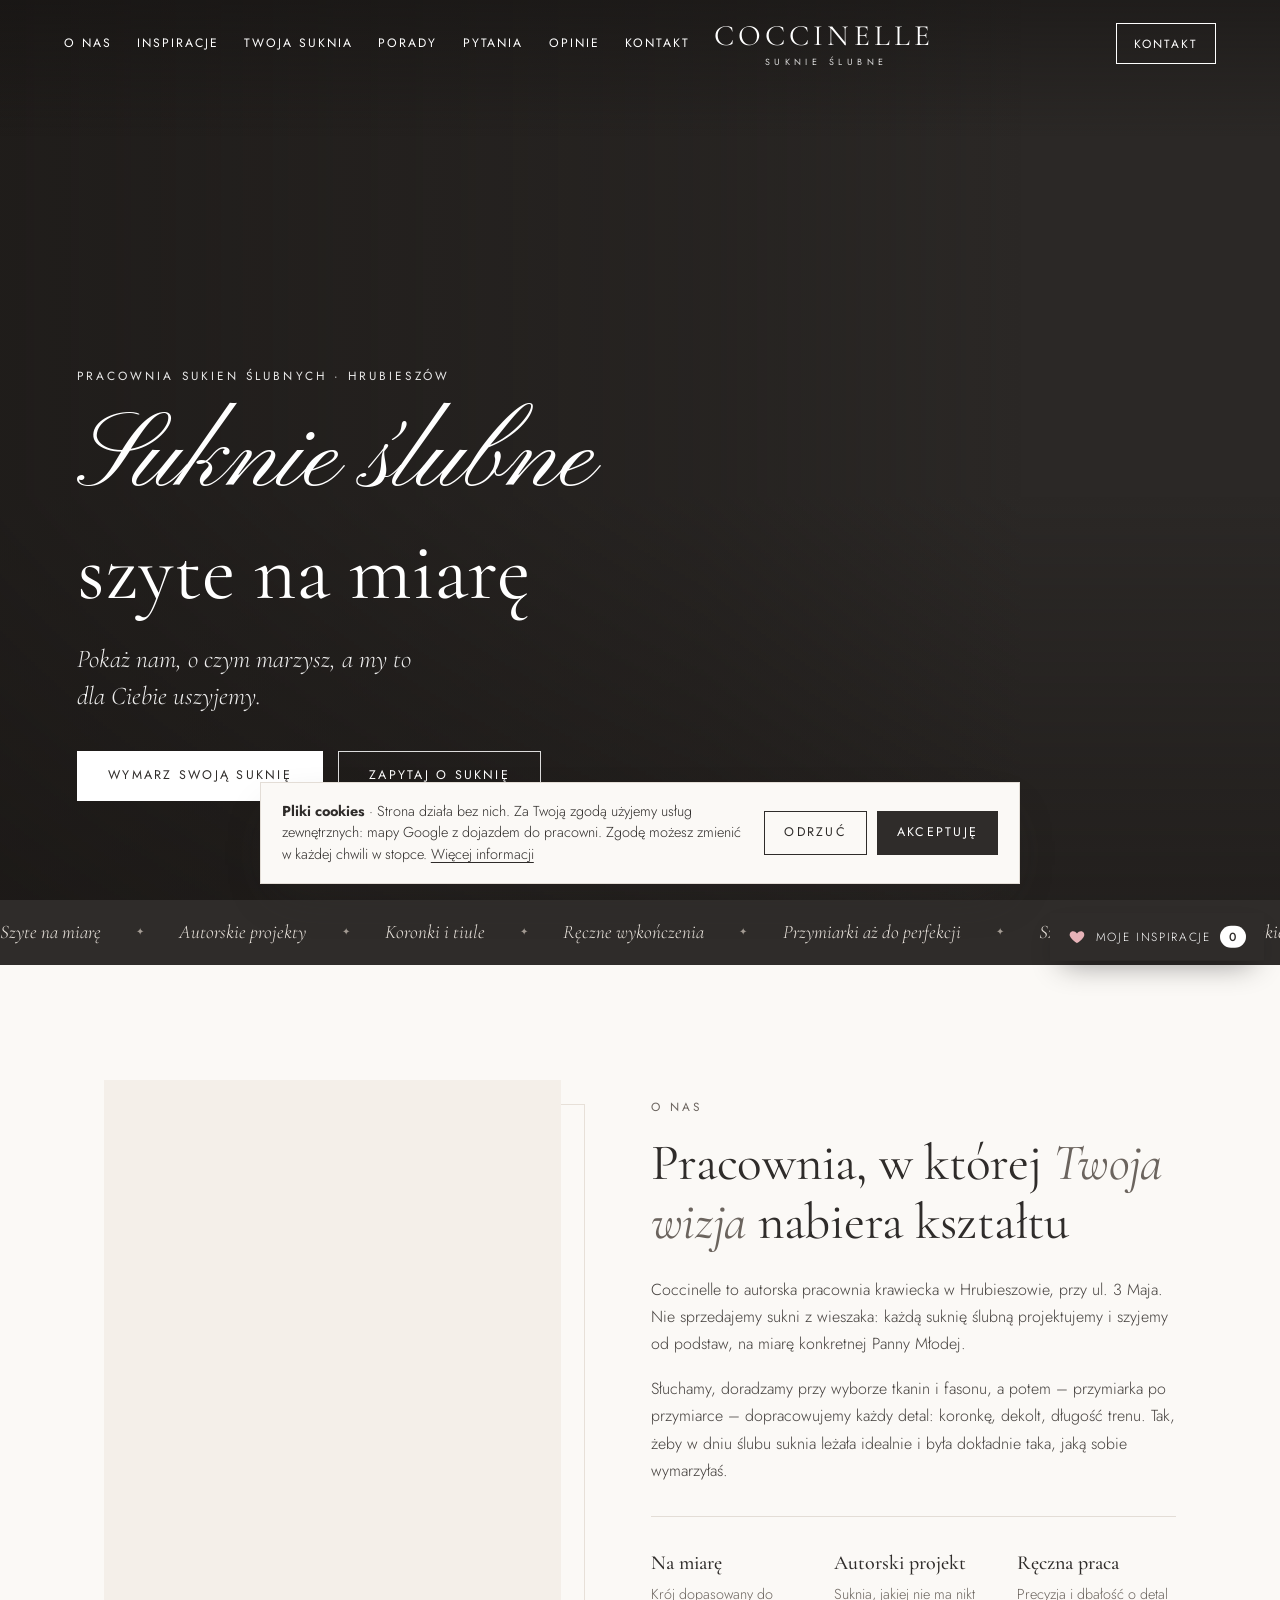
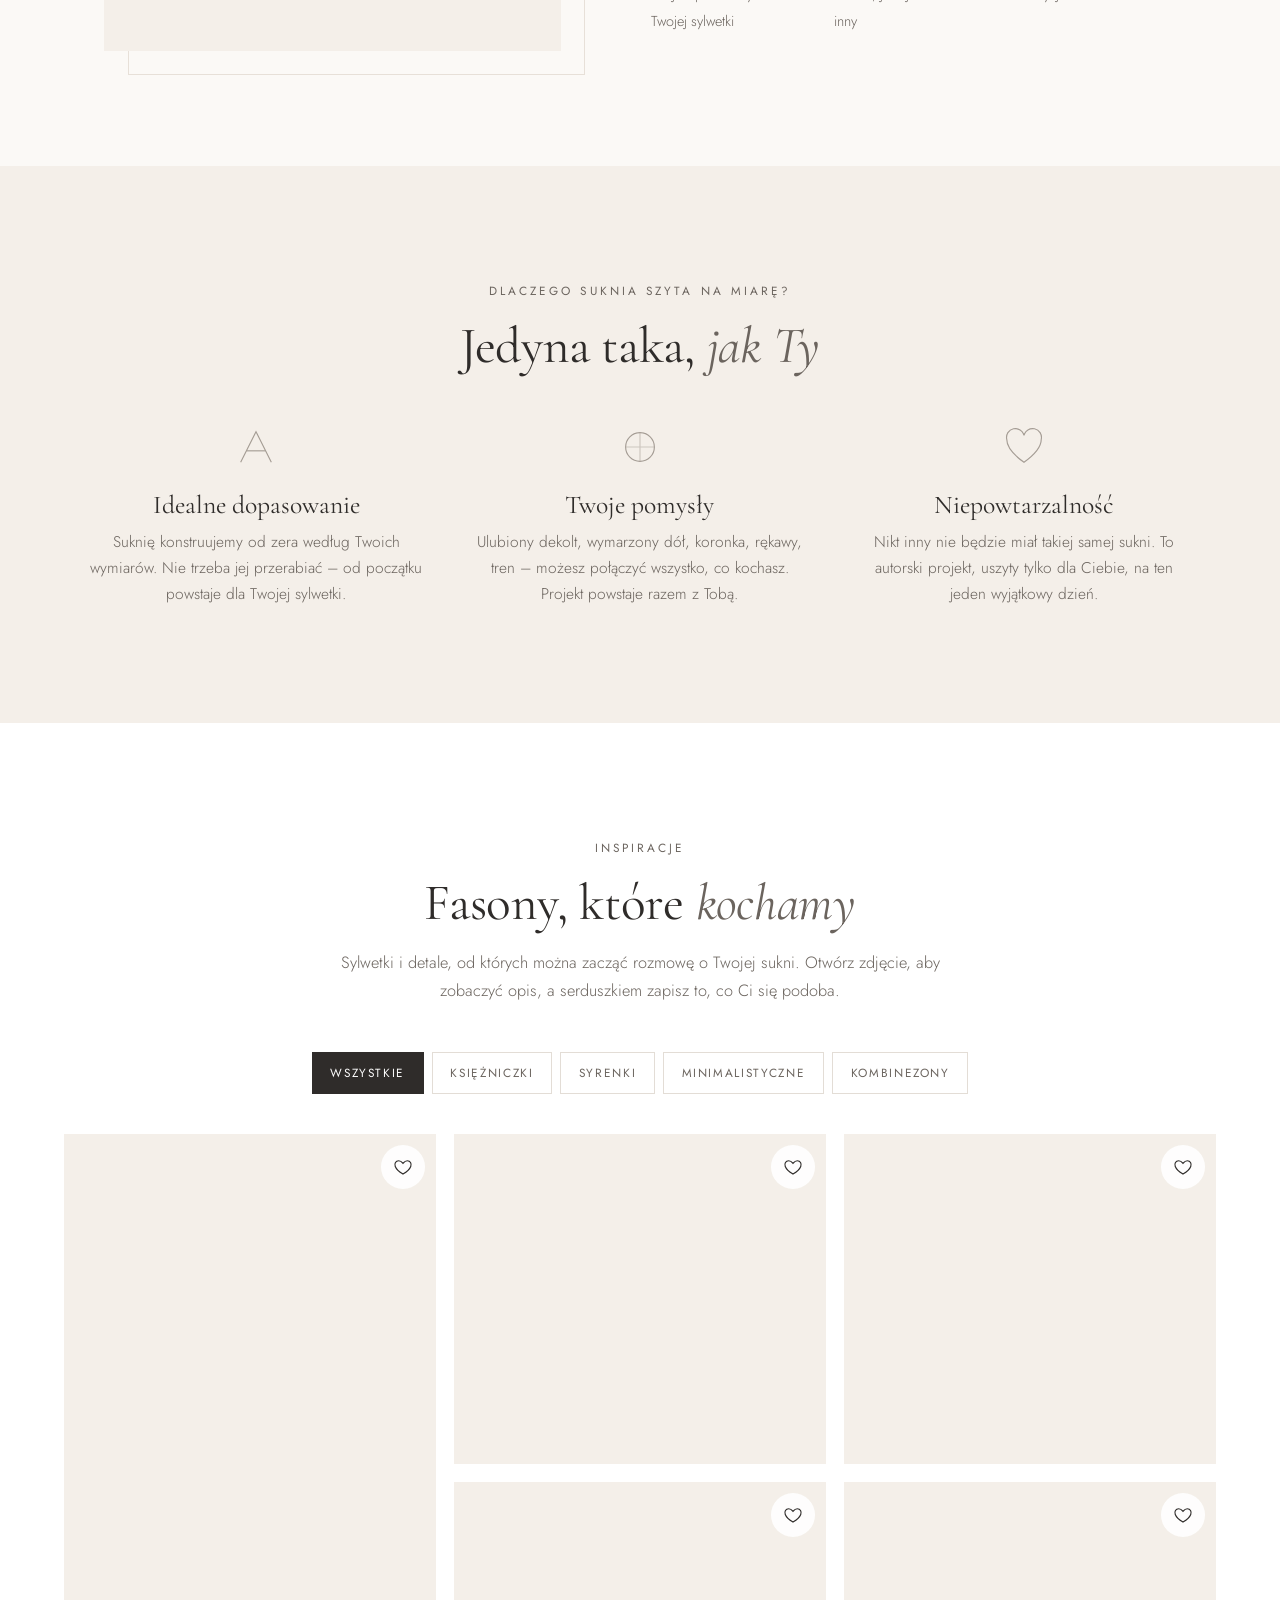
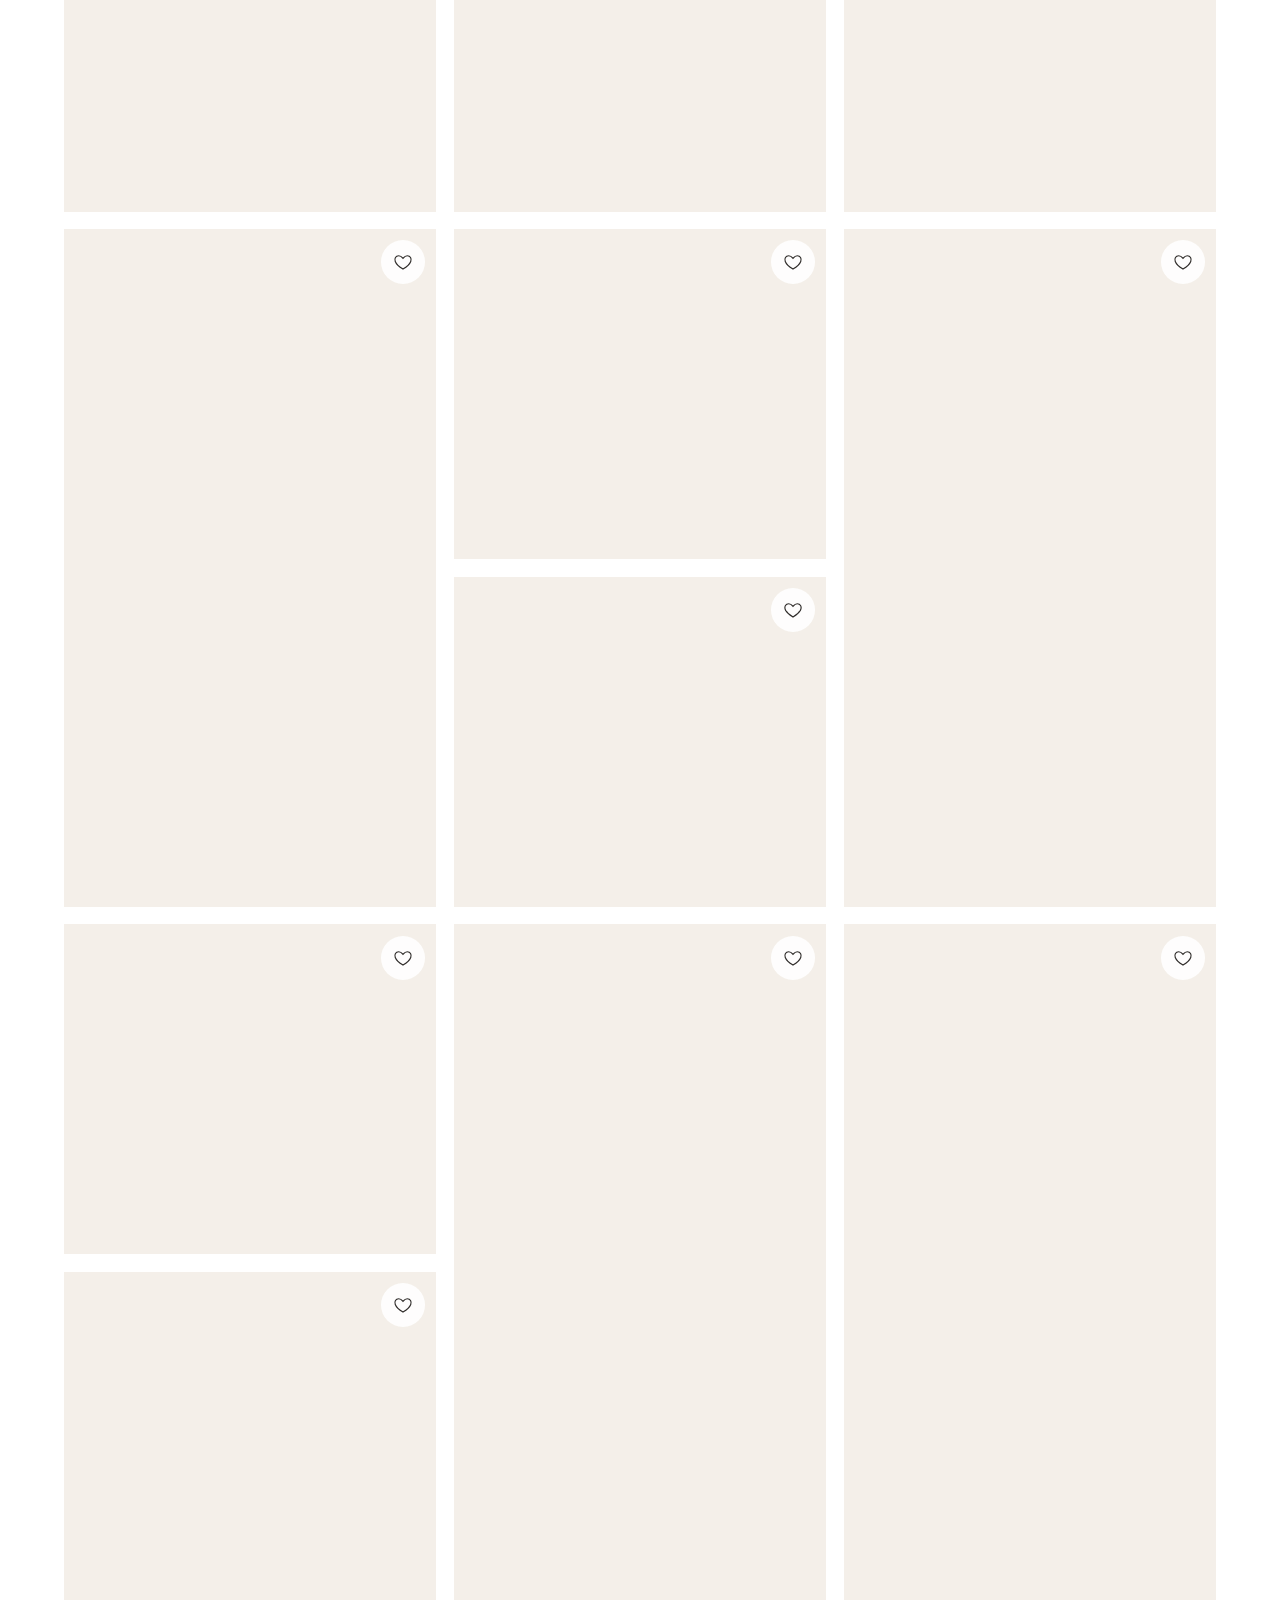
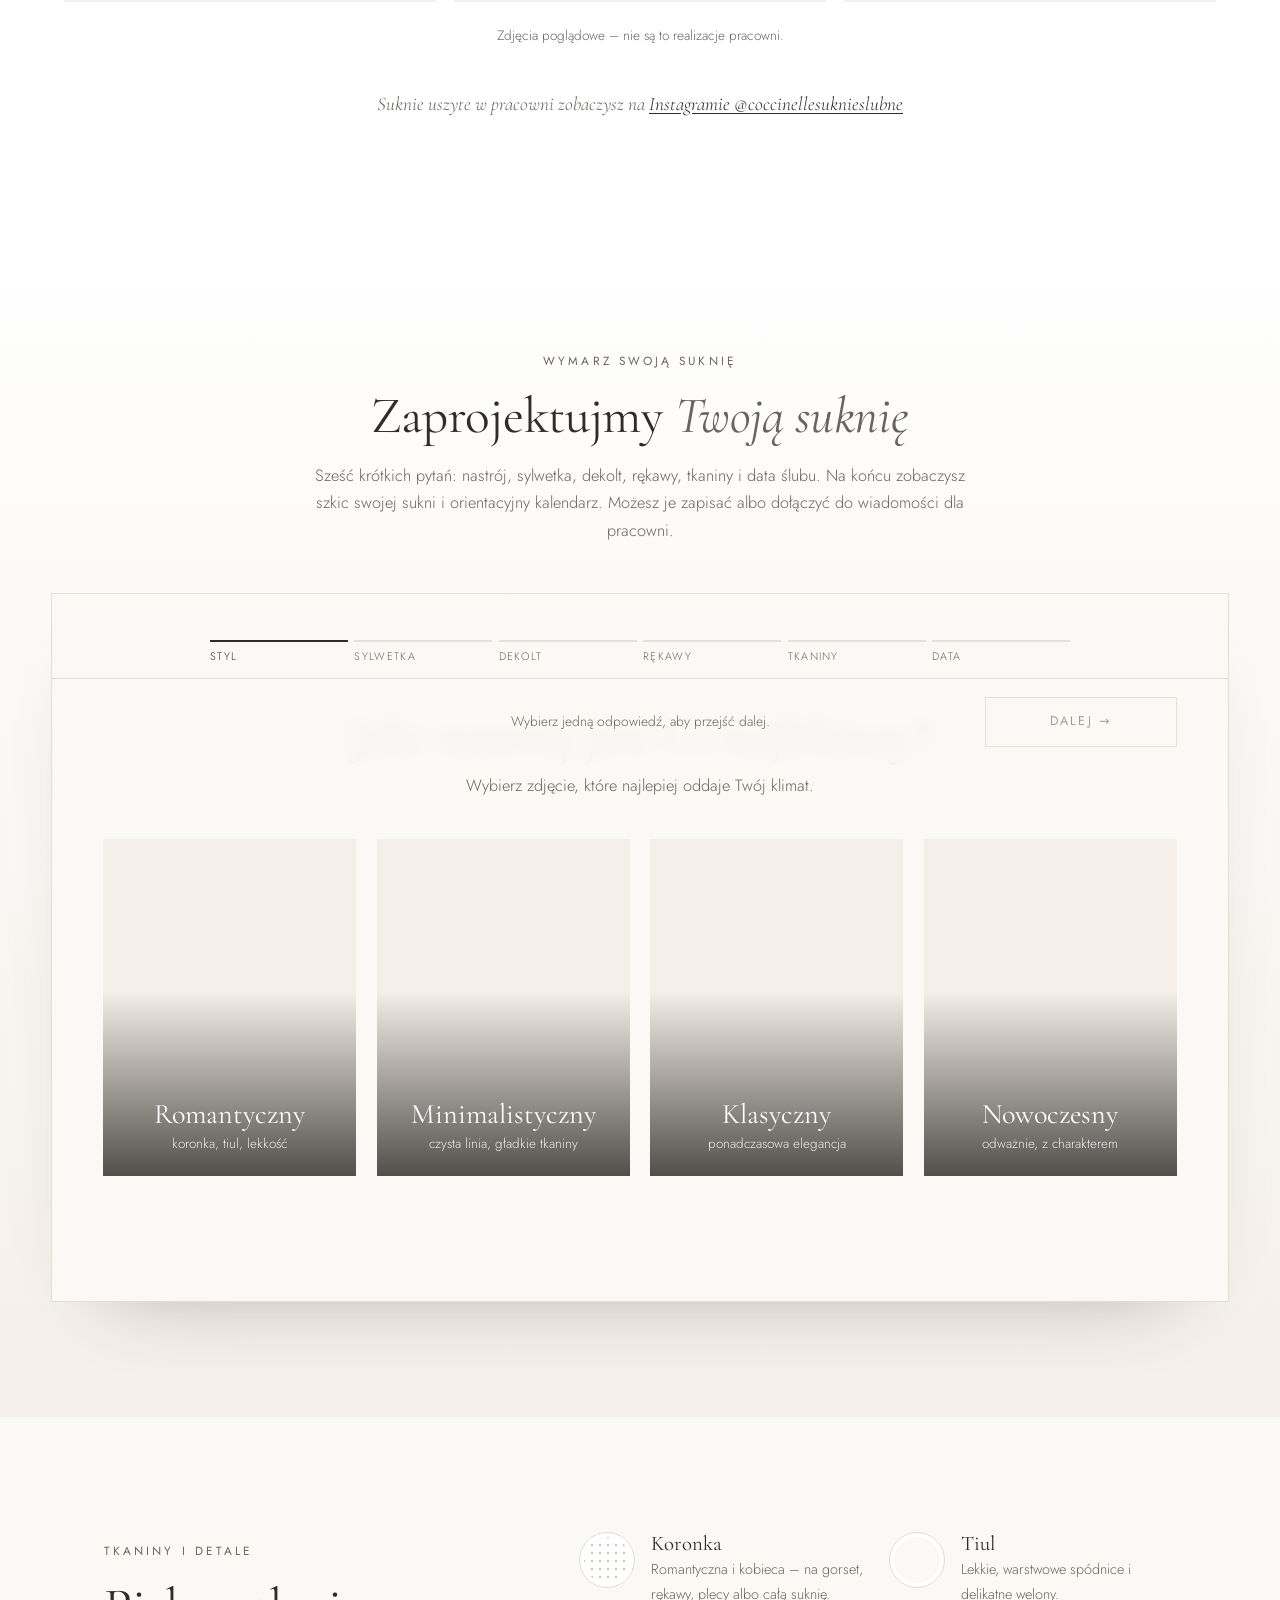
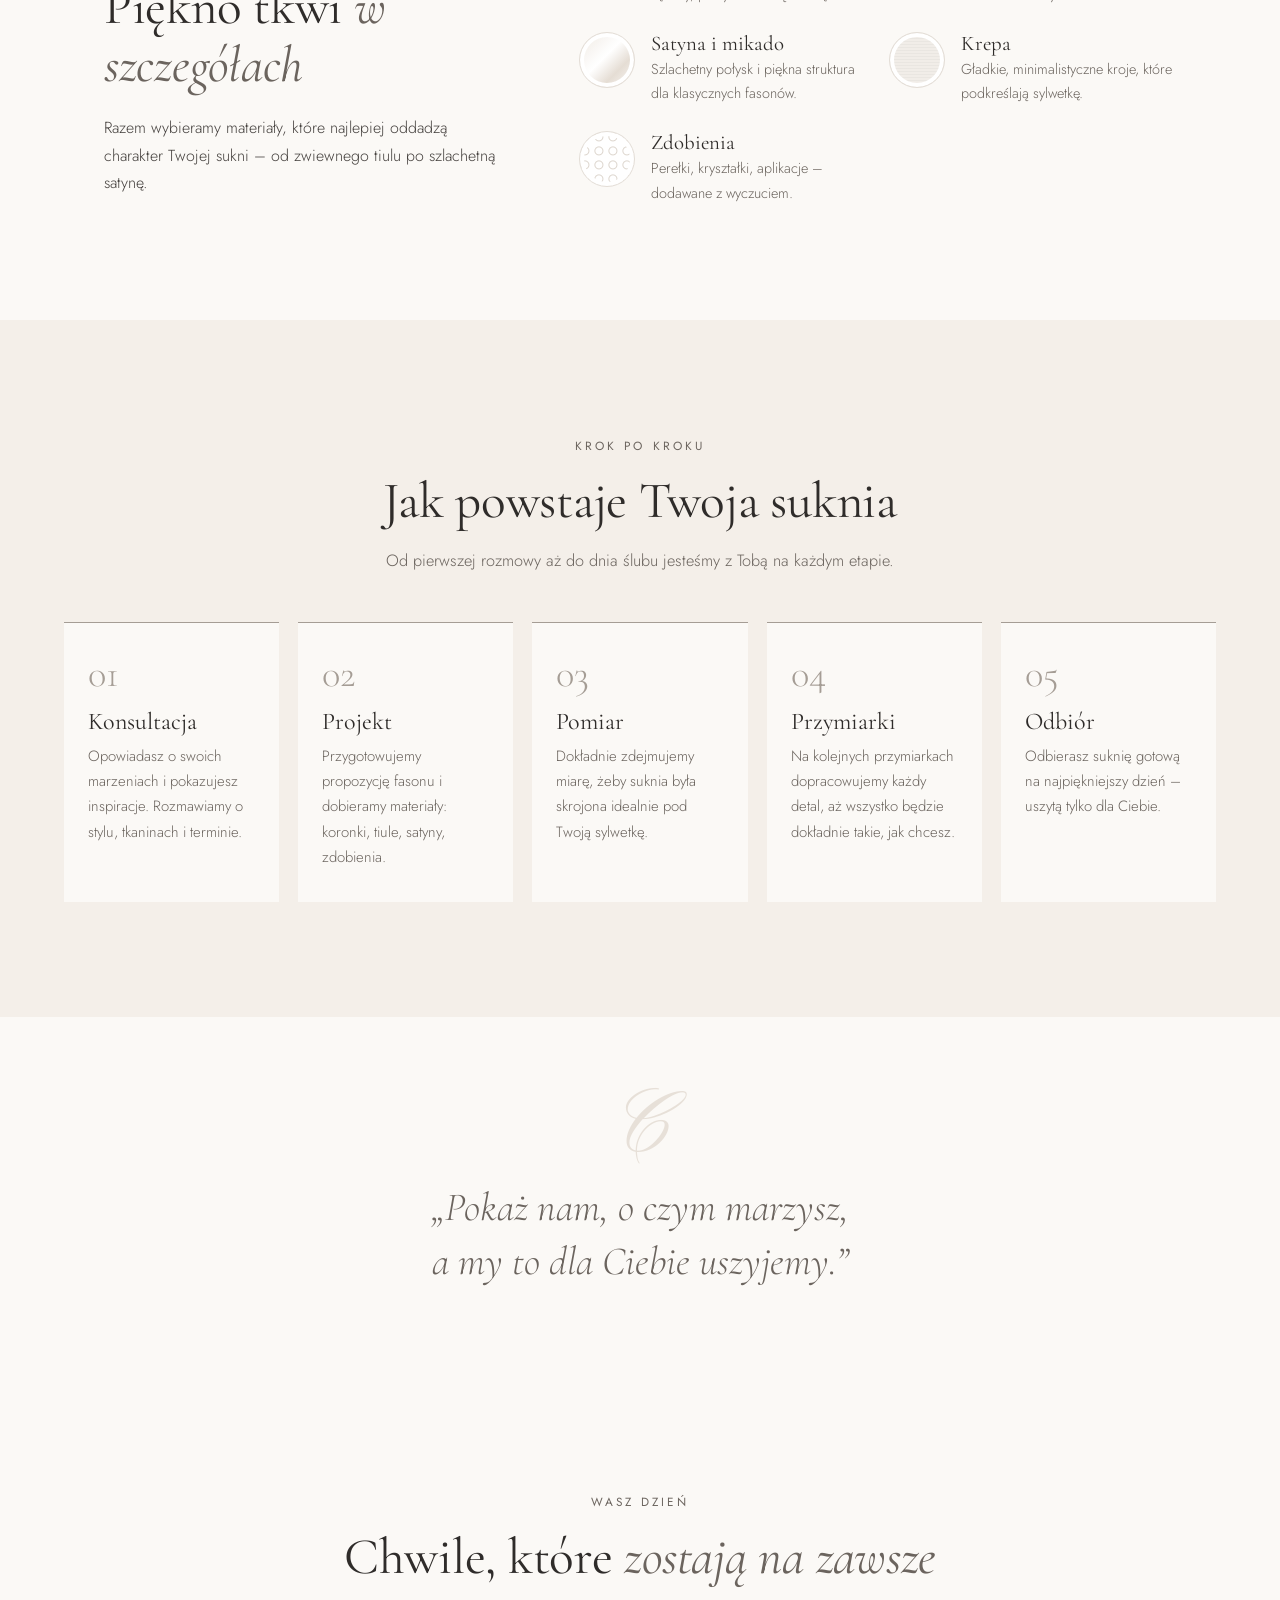
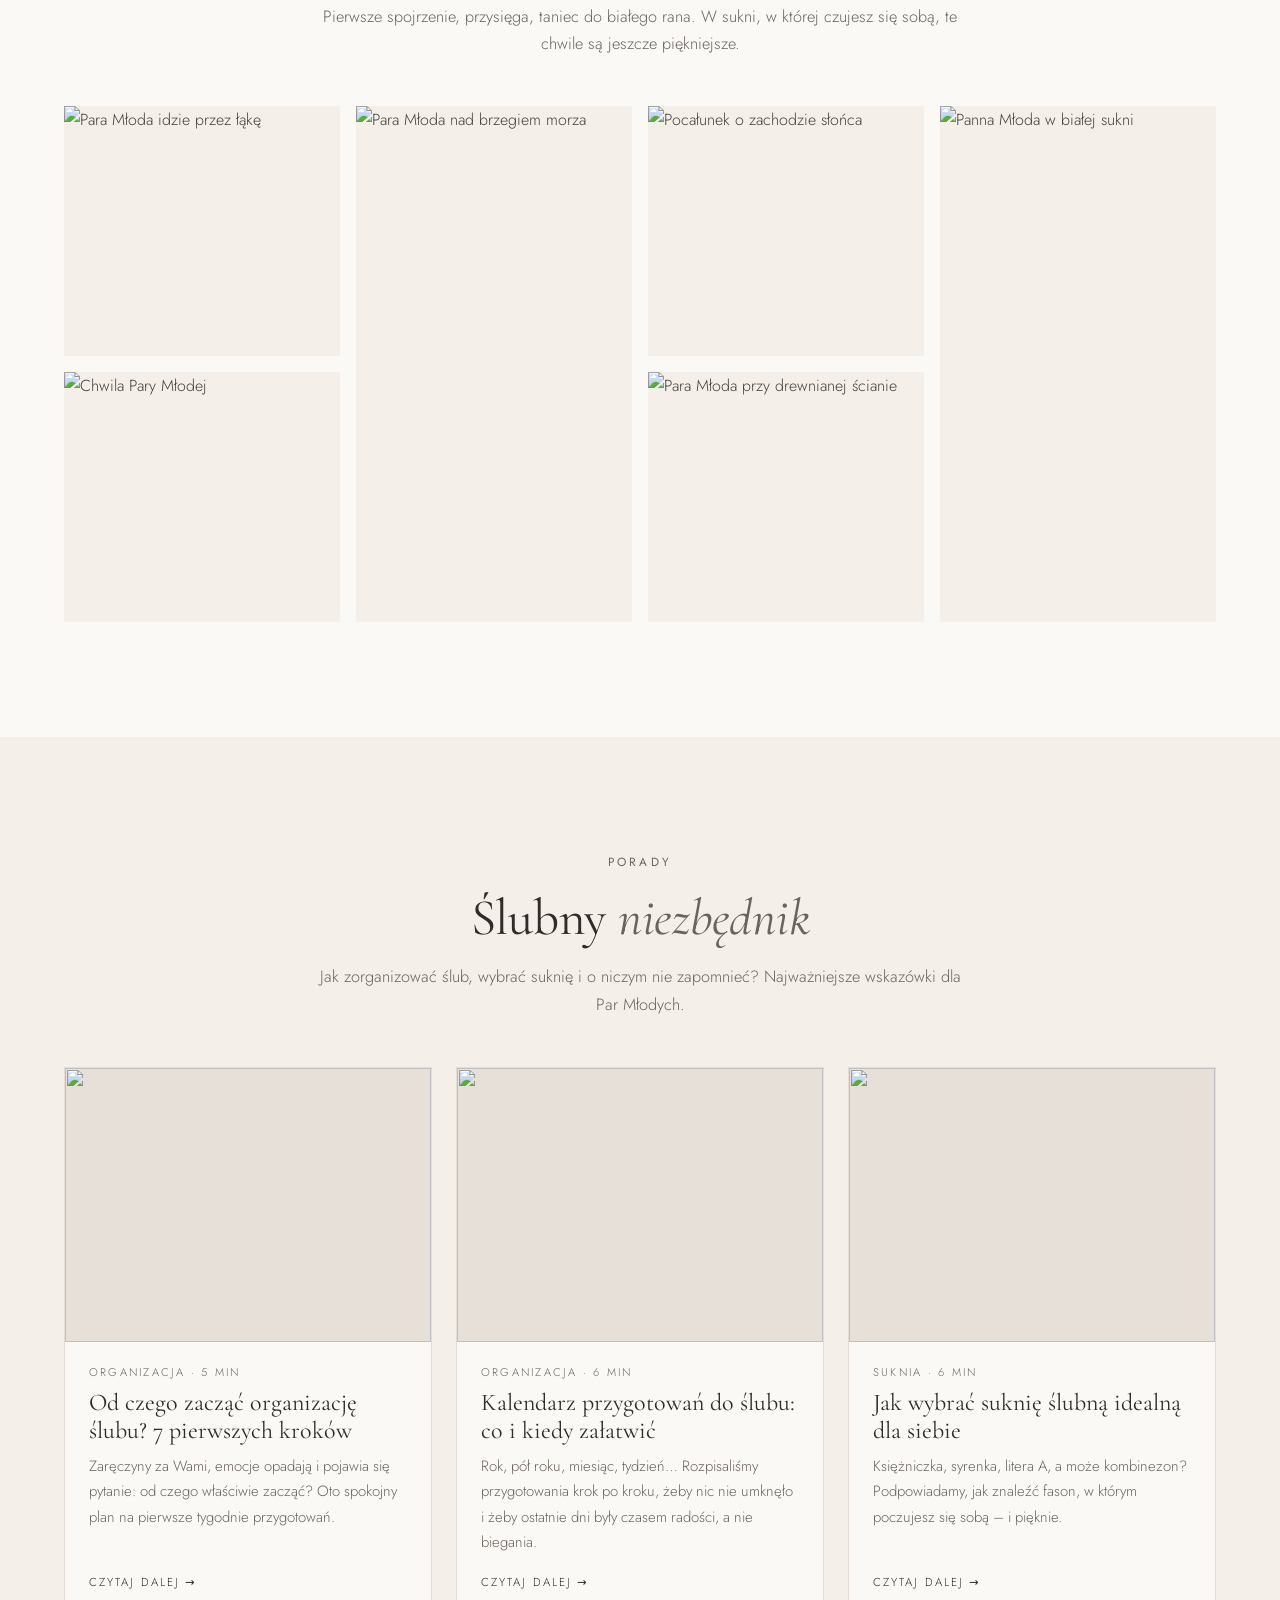
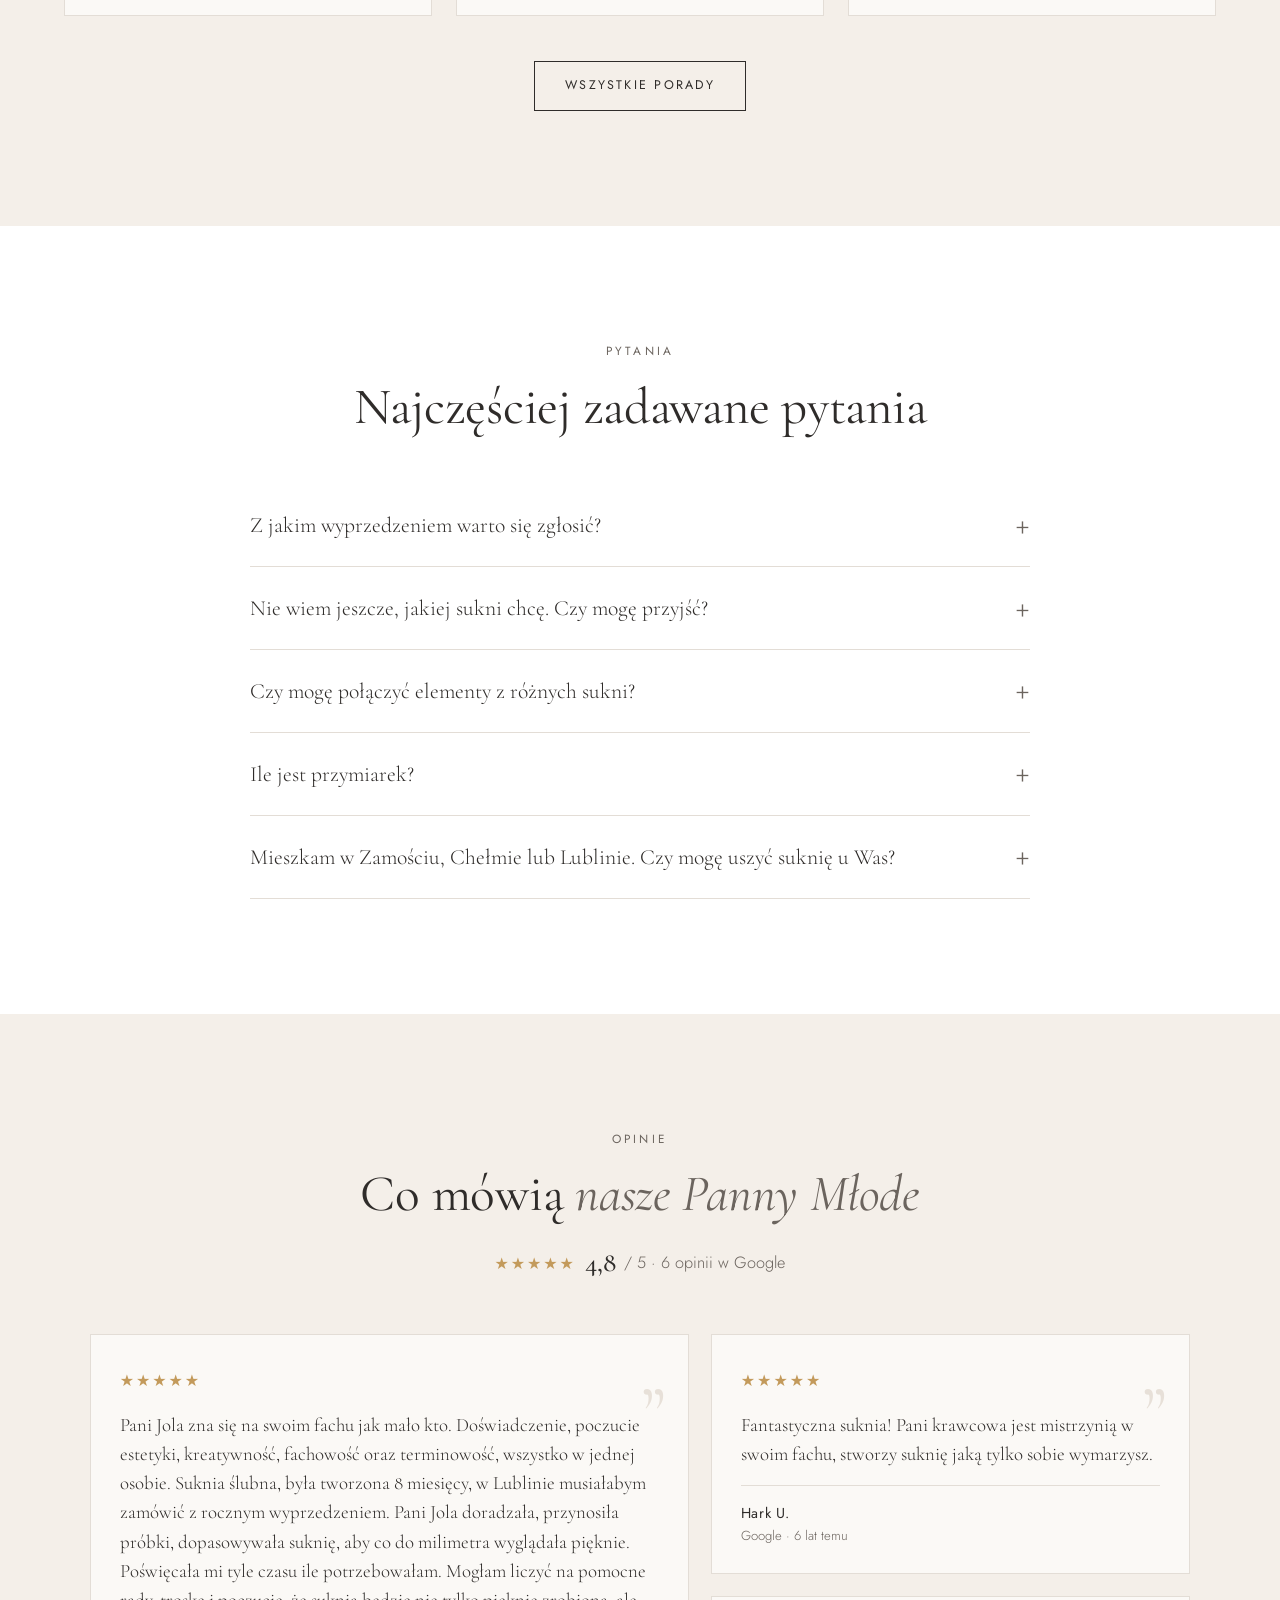
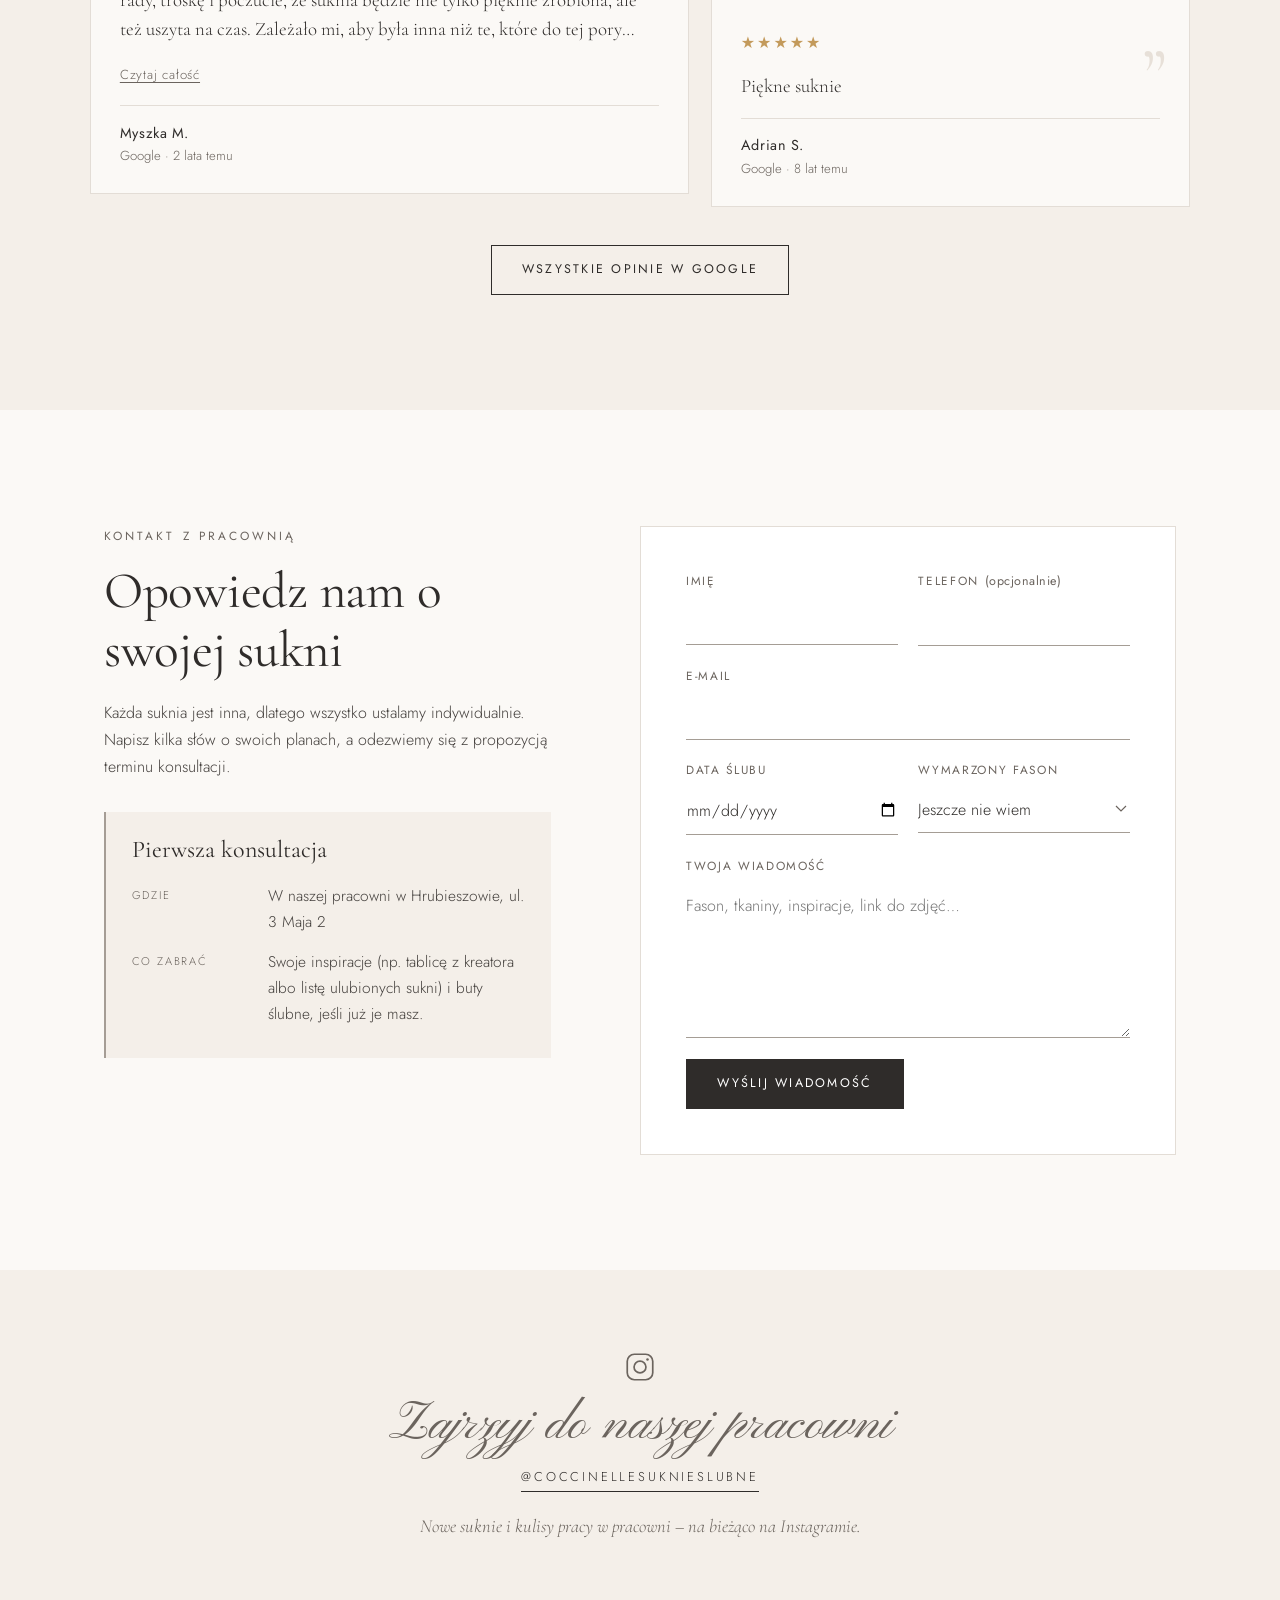
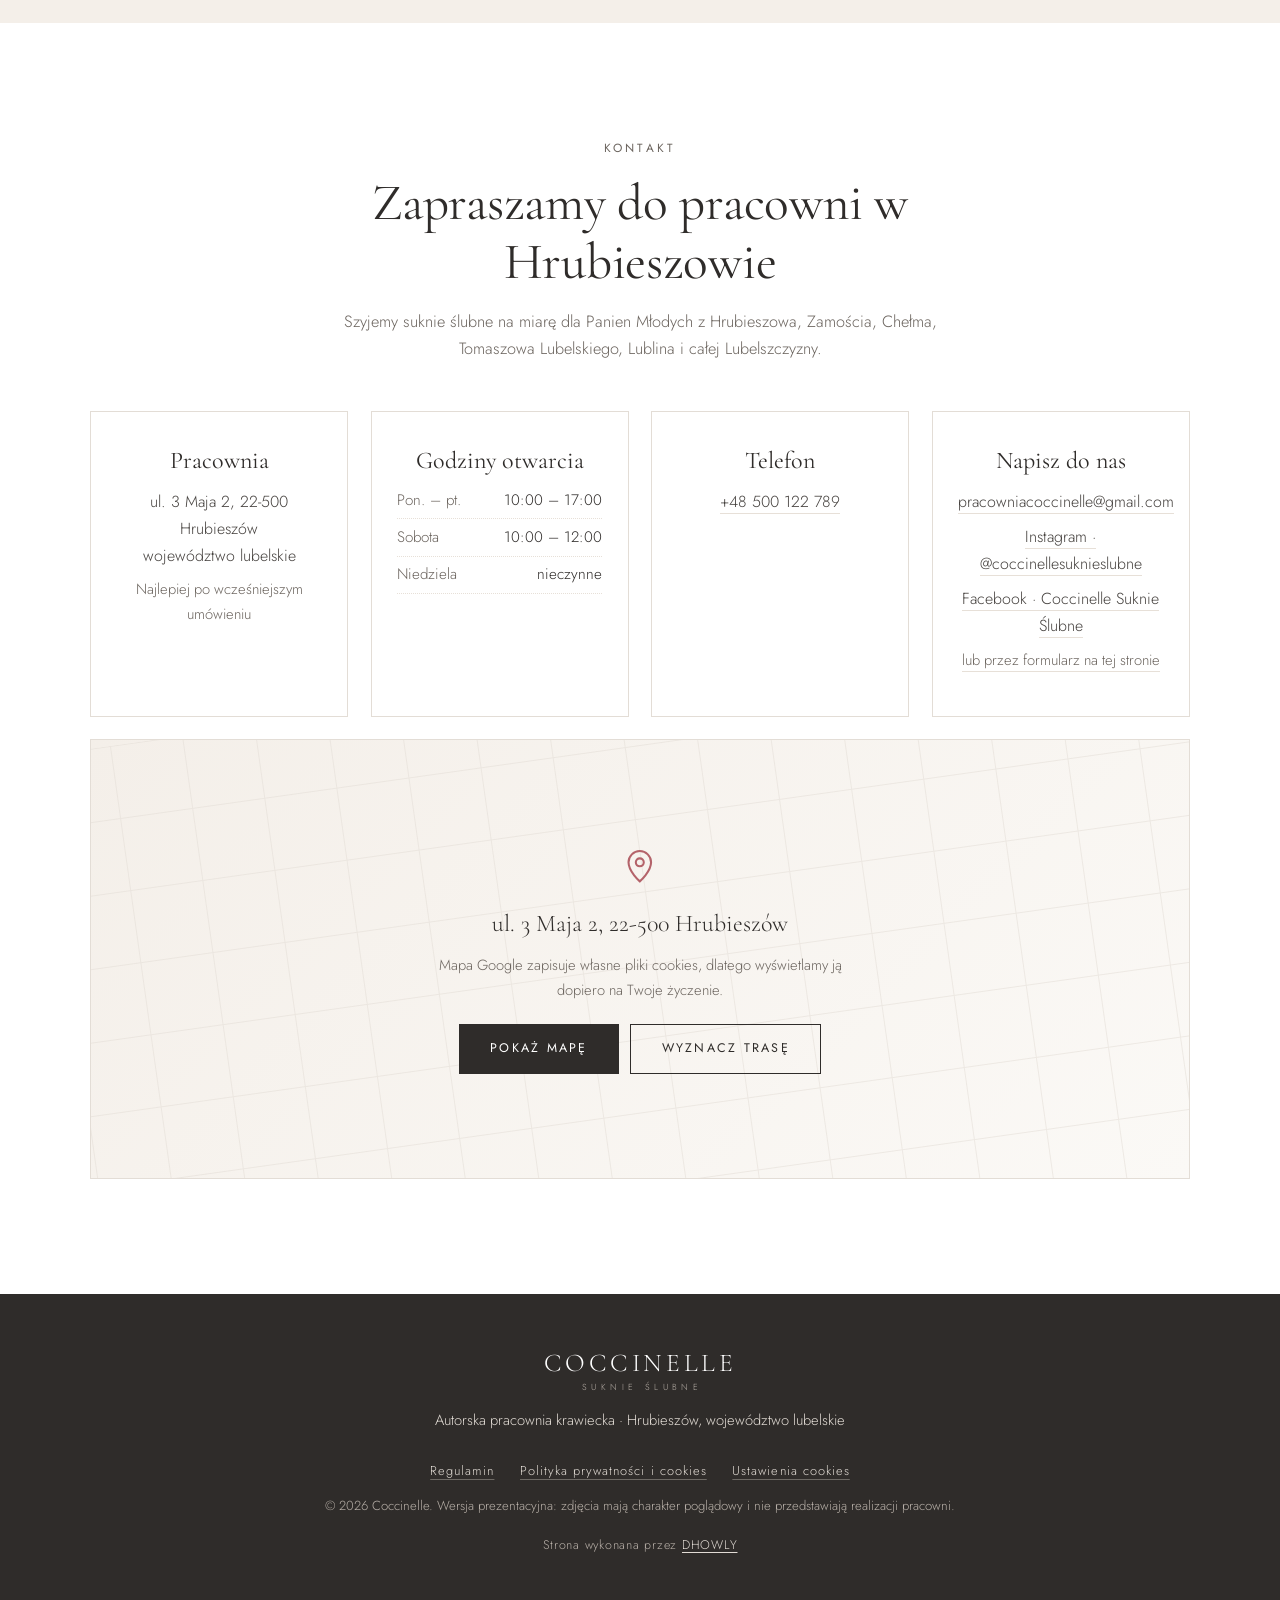
==== commit e823bfdd: "Kontakt: e-mail pracowni (składany w JS), formularz przez FormSubmit z honeypotem i ochroną czasową," ====
--- a/index.html
+++ b/index.html
@@ -30,7 +30,7 @@
 <link rel="preconnect" href="https://fonts.gstatic.com" crossorigin>
 <link rel="preconnect" href="https://images.unsplash.com">
 <link href="https://fonts.googleapis.com/css2?family=Cormorant+Garamond:ital,wght@0,400;0,500;1,400&family=Jost:wght@300;400;500&family=Pinyon+Script&display=swap" rel="stylesheet">
-<link rel="stylesheet" href="style.css?v=18">
+<link rel="stylesheet" href="style.css?v=19">
 <script>document.documentElement.classList.add('js')</script>
 <script type="application/ld+json">
 {"@context":"https://schema.org","@type":"ClothingStore","name":"Coccinelle Suknie Ślubne","description":"Pracownia sukien ślubnych w Hrubieszowie. Suknie ślubne szyte na miarę.","url":"https://pracowniacoccinelle.com/","image":"https://pracowniacoccinelle.com/images/og-image.jpg","hasMap":"https://maps.google.com/?cid=6154659060561637699","telephone":"+48500122789","address":{"@type":"PostalAddress","streetAddress":"ul. 3 Maja 2","postalCode":"22-500","addressLocality":"Hrubieszów","addressRegion":"lubelskie","addressCountry":"PL"},"geo":{"@type":"GeoCoordinates","latitude":50.8049038,"longitude":23.8902163},"openingHoursSpecification":[{"@type":"OpeningHoursSpecification","dayOfWeek":["Monday","Tuesday","Wednesday","Thursday","Friday"],"opens":"10:00","closes":"17:00"},{"@type":"OpeningHoursSpecification","dayOfWeek":"Saturday","opens":"10:00","closes":"12:00"}],"areaServed":[{"@type":"City","name":"Hrubieszów"},{"@type":"City","name":"Zamość"},{"@type":"City","name":"Chełm"},{"@type":"City","name":"Tomaszów Lubelski"},{"@type":"City","name":"Lublin"},{"@type":"AdministrativeArea","name":"województwo lubelskie"}],"knowsAbout":["suknie ślubne szyte na miarę","szycie sukien ślubnych"],"sameAs":["https://www.instagram.com/coccinellesuknieslubne/","https://www.facebook.com/pracowniacoccinelle/"]}
@@ -321,6 +321,7 @@
       <p class="att-title" data-i18n="form.att">Dołączone do wiadomości</p>
       <ul></ul>
     </div>
+    <div class="hp" aria-hidden="true"><label for="f-hp">Nie wypełniaj tego pola</label><input id="f-hp" type="text" name="_honey" tabindex="-1" autocomplete="off"></div>
     <button class="btn btn-dark" type="submit" data-i18n="form.send">Wyślij wiadomość</button>
     <p class="form-demo" hidden data-i18n="form.demo">Wersja prezentacyjna strony: wysyłka formularza zostanie podłączona przed publikacją.</p>
     <p class="form-note" role="status" aria-live="polite"></p>
@@ -371,6 +372,7 @@
     </div>
     <div class="c-card">
       <h3 data-i18n="ct.3t">Napisz do nas</h3>
+      <p id="ct-mail" hidden><a href="#"></a></p>
       <p><a href="https://www.instagram.com/coccinellesuknieslubne/" data-ig target="_blank" rel="noopener">Instagram · @coccinellesuknieslubne</a></p>
       <p hidden><a id="ct-fb" href="#" target="_blank" rel="noopener">Facebook · Coccinelle Suknie Ślubne</a></p>
       <p class="muted"><a href="#wycena" data-i18n="ct.form">lub przez formularz na tej stronie</a></p>
@@ -393,11 +395,11 @@
   <p class="muted made-by" id="made-by" hidden></p>
 </footer>
 
-<script src="i18n.js?v=18"></script>
-<script src="content.js?v=18"></script>
-<script src="script.js?v=18"></script>
-<script src="gallery.js?v=18"></script>
-<script src="designer.js?v=18"></script>
-<script src="footer.js?v=18"></script>
+<script src="i18n.js?v=19"></script>
+<script src="content.js?v=19"></script>
+<script src="script.js?v=19"></script>
+<script src="gallery.js?v=19"></script>
+<script src="designer.js?v=19"></script>
+<script src="footer.js?v=19"></script>
 </body>
 </html>
--- a/style.css
+++ b/style.css
@@ -687,3 +687,4 @@
   body.menu-open .callbar{display:none}
 }
 @media print{.callbar{display:none!important}}
+.hp{position:absolute!important;left:-9999px!important;width:1px;height:1px;overflow:hidden}
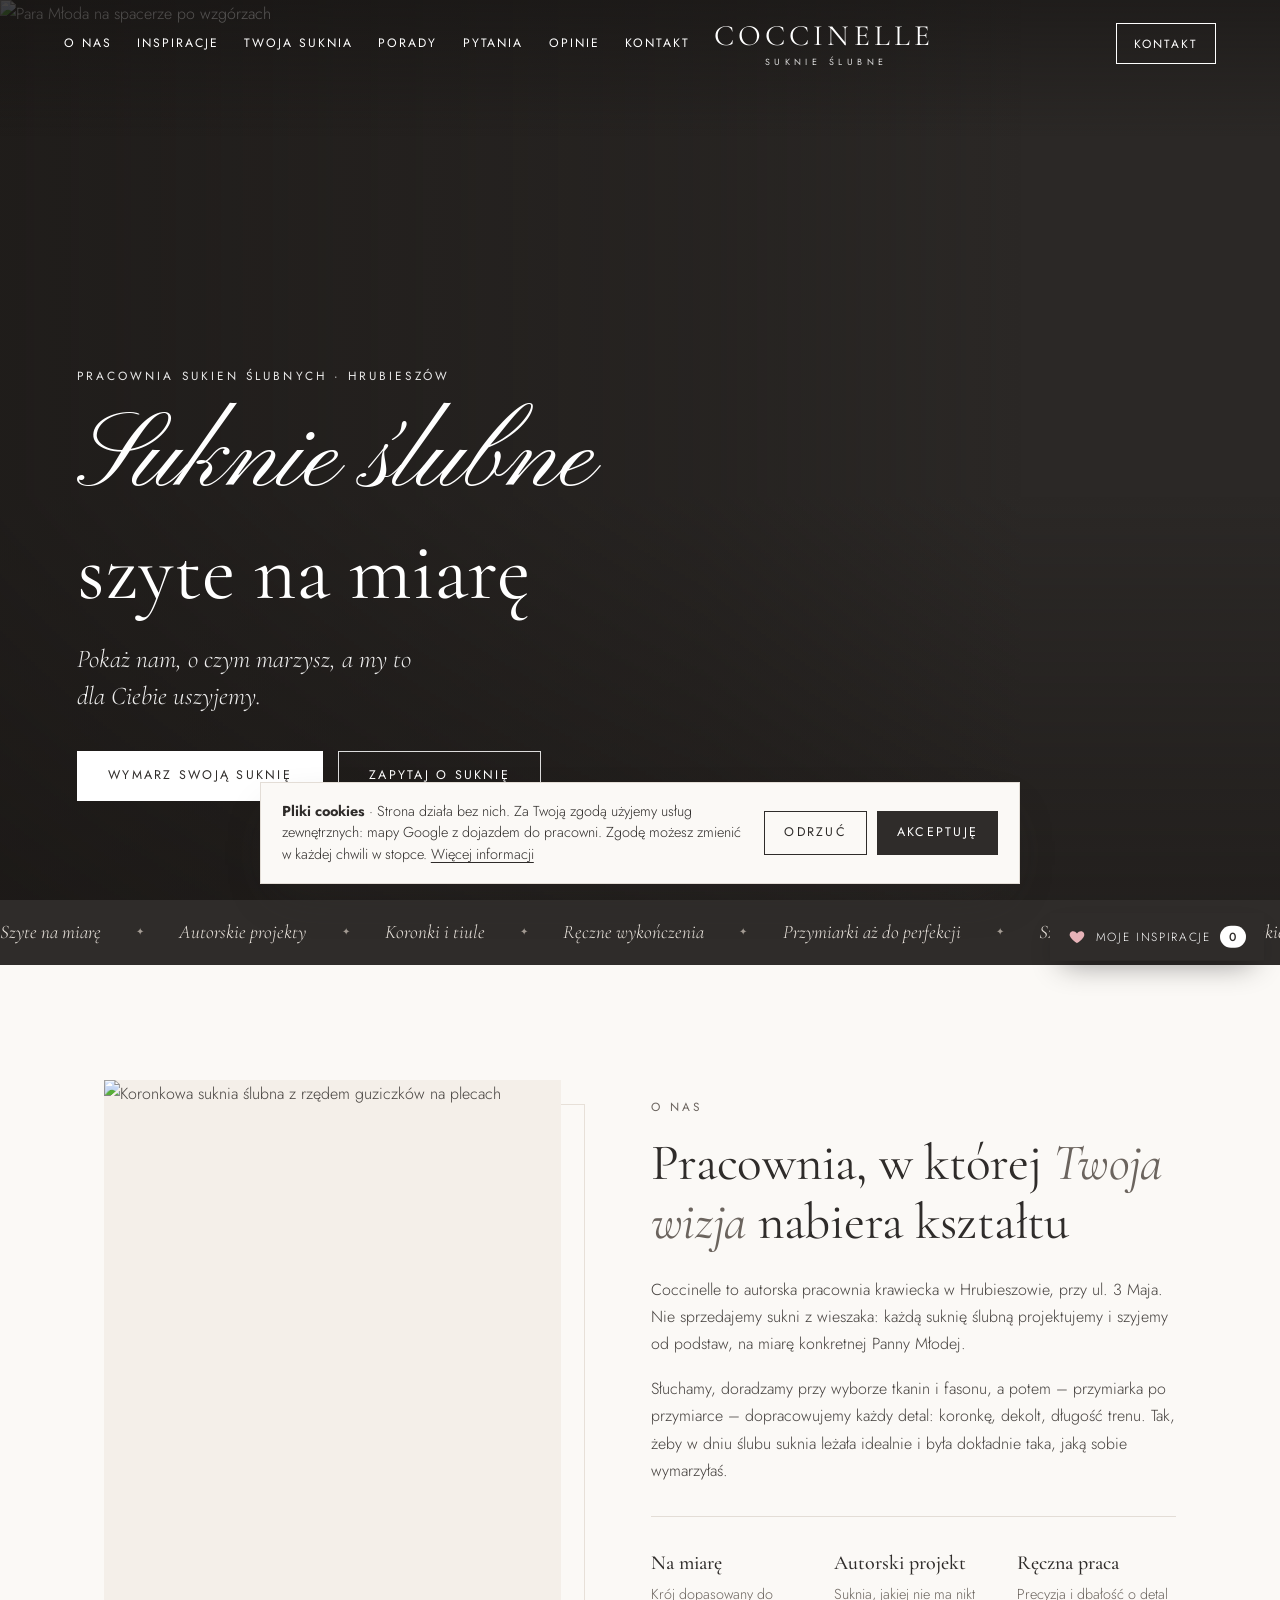
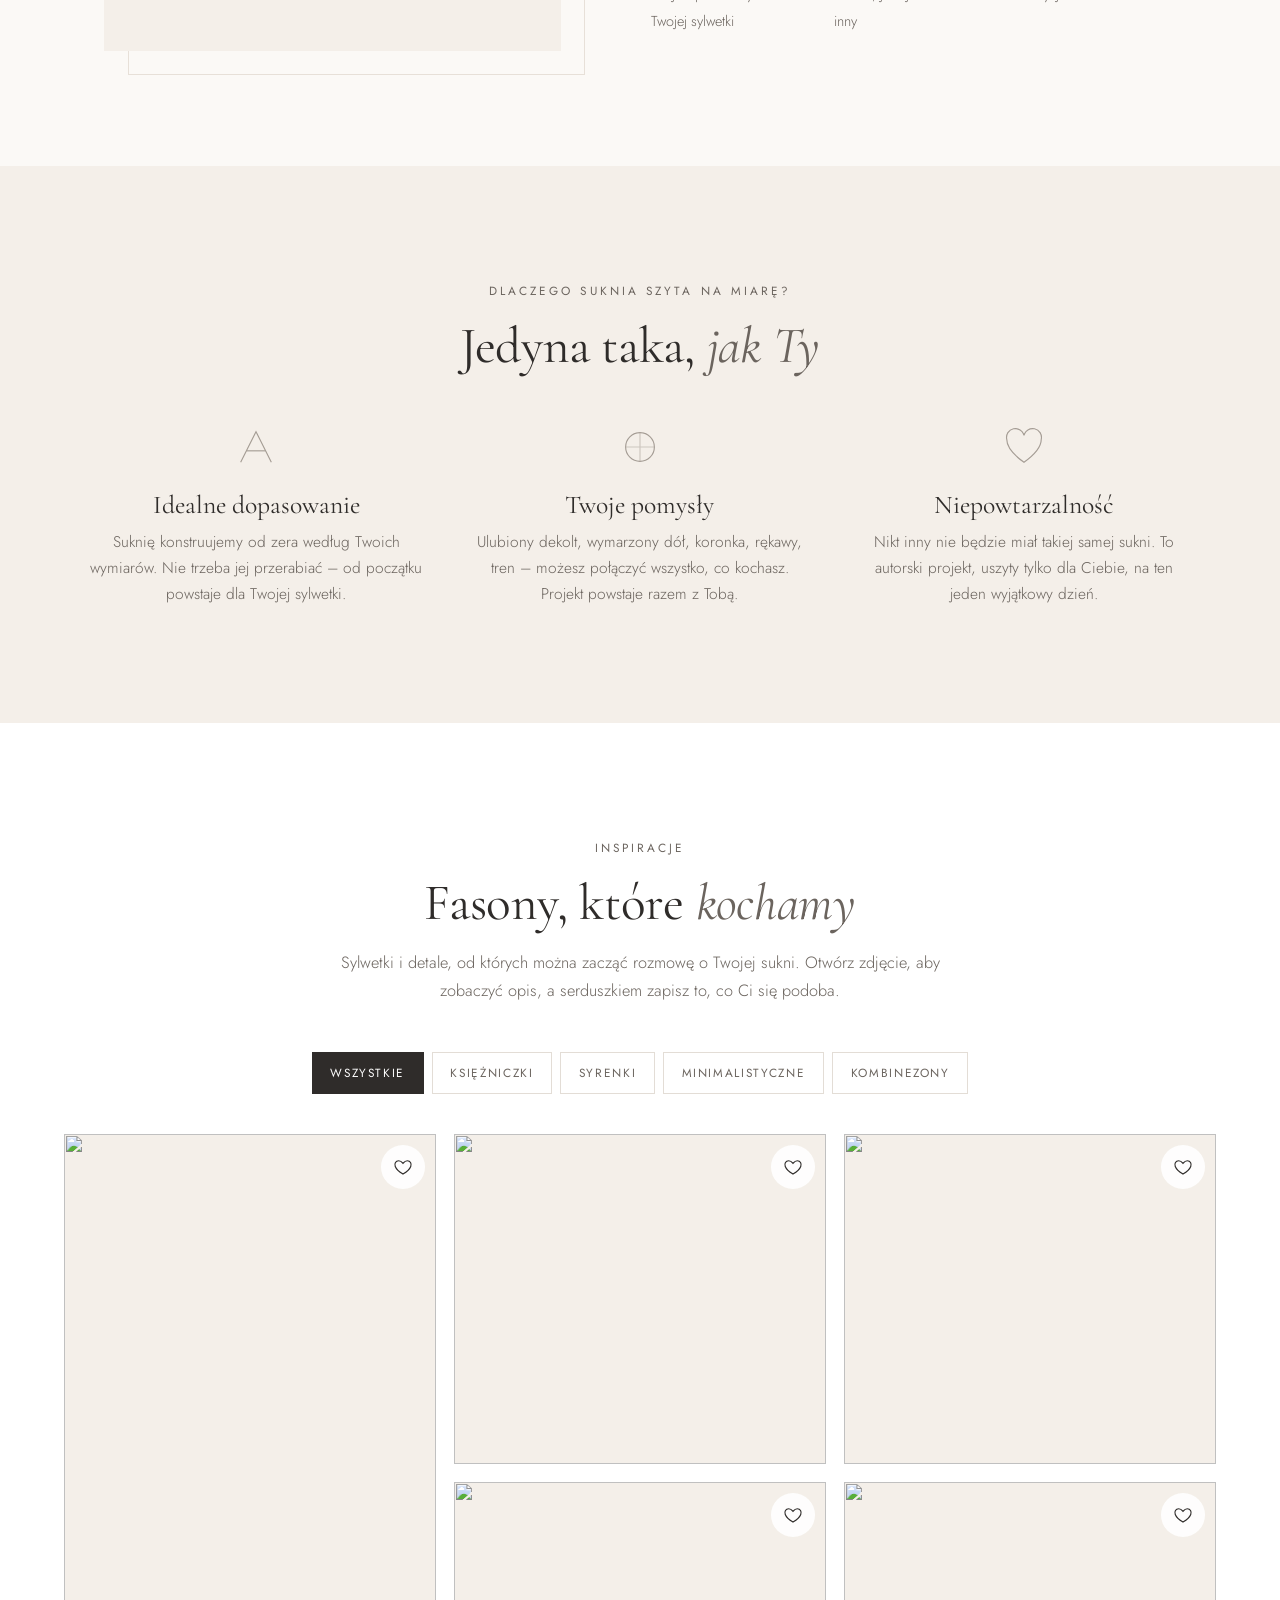
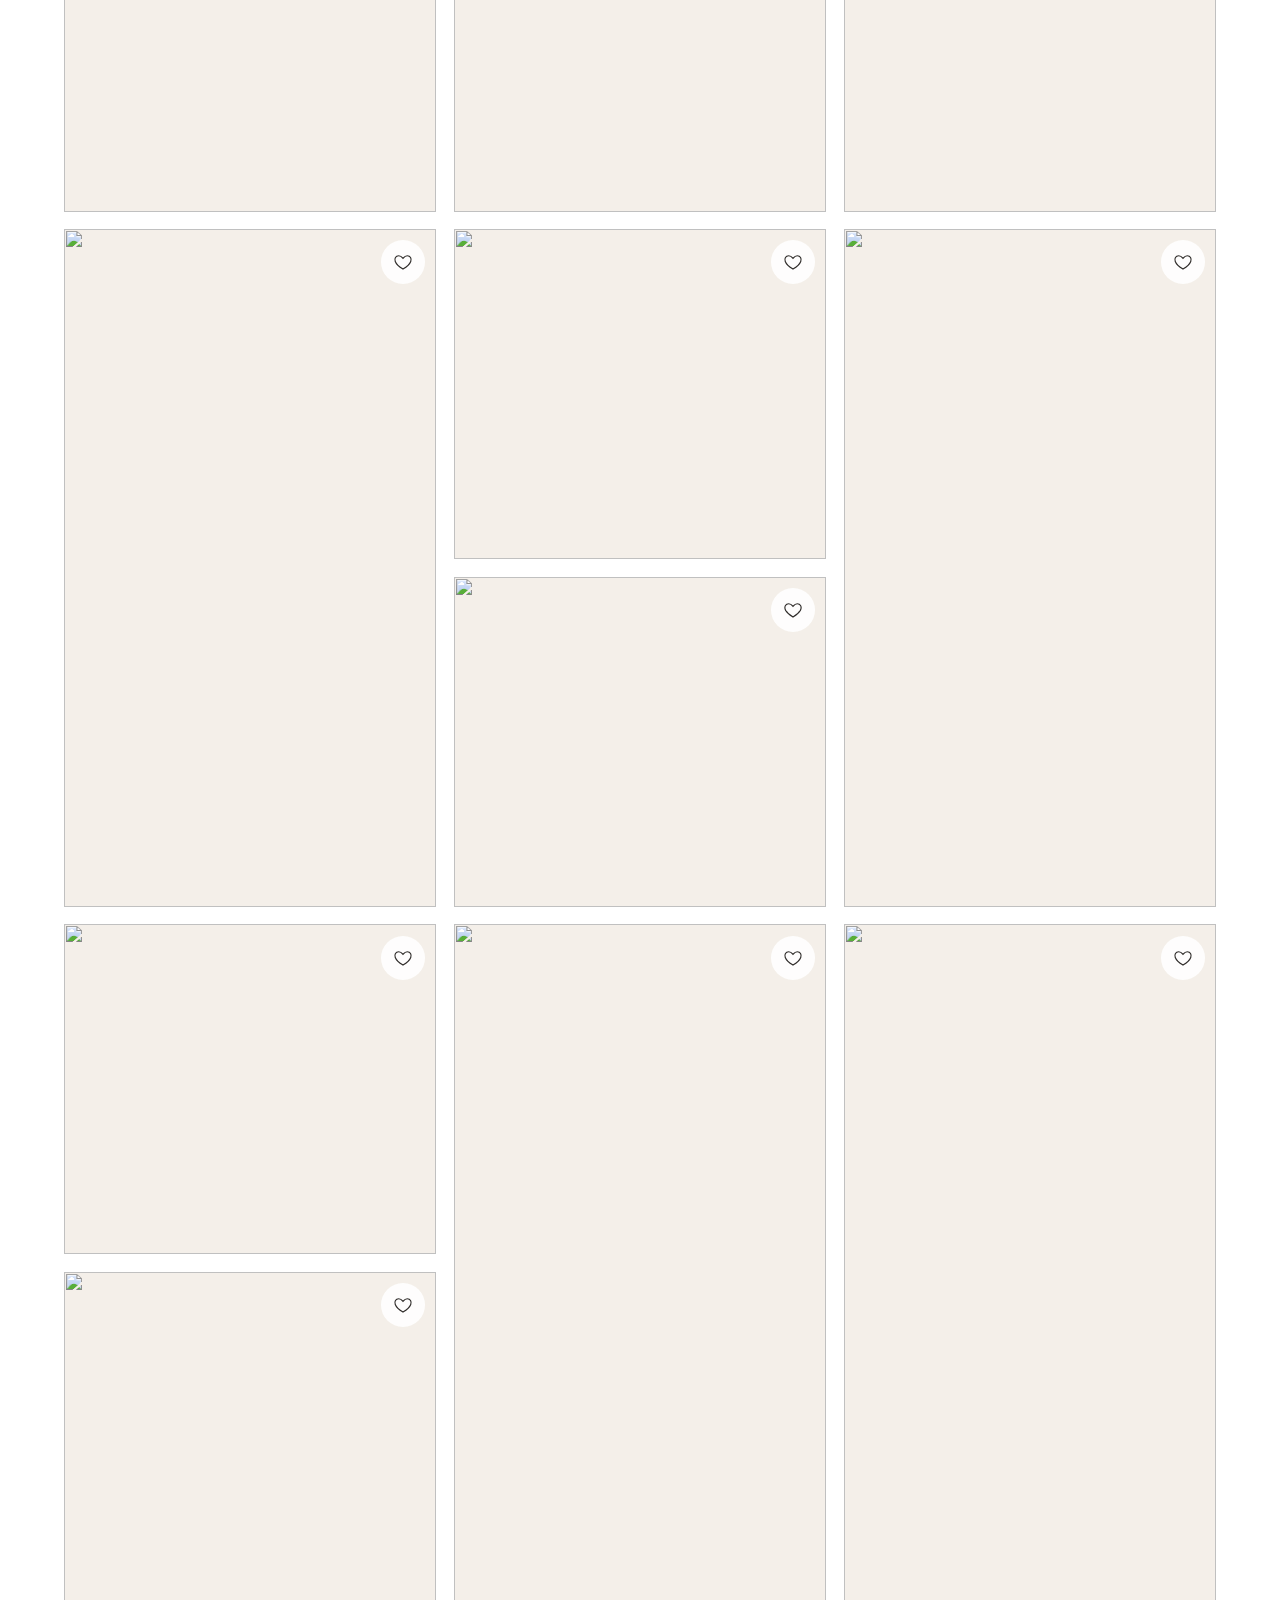
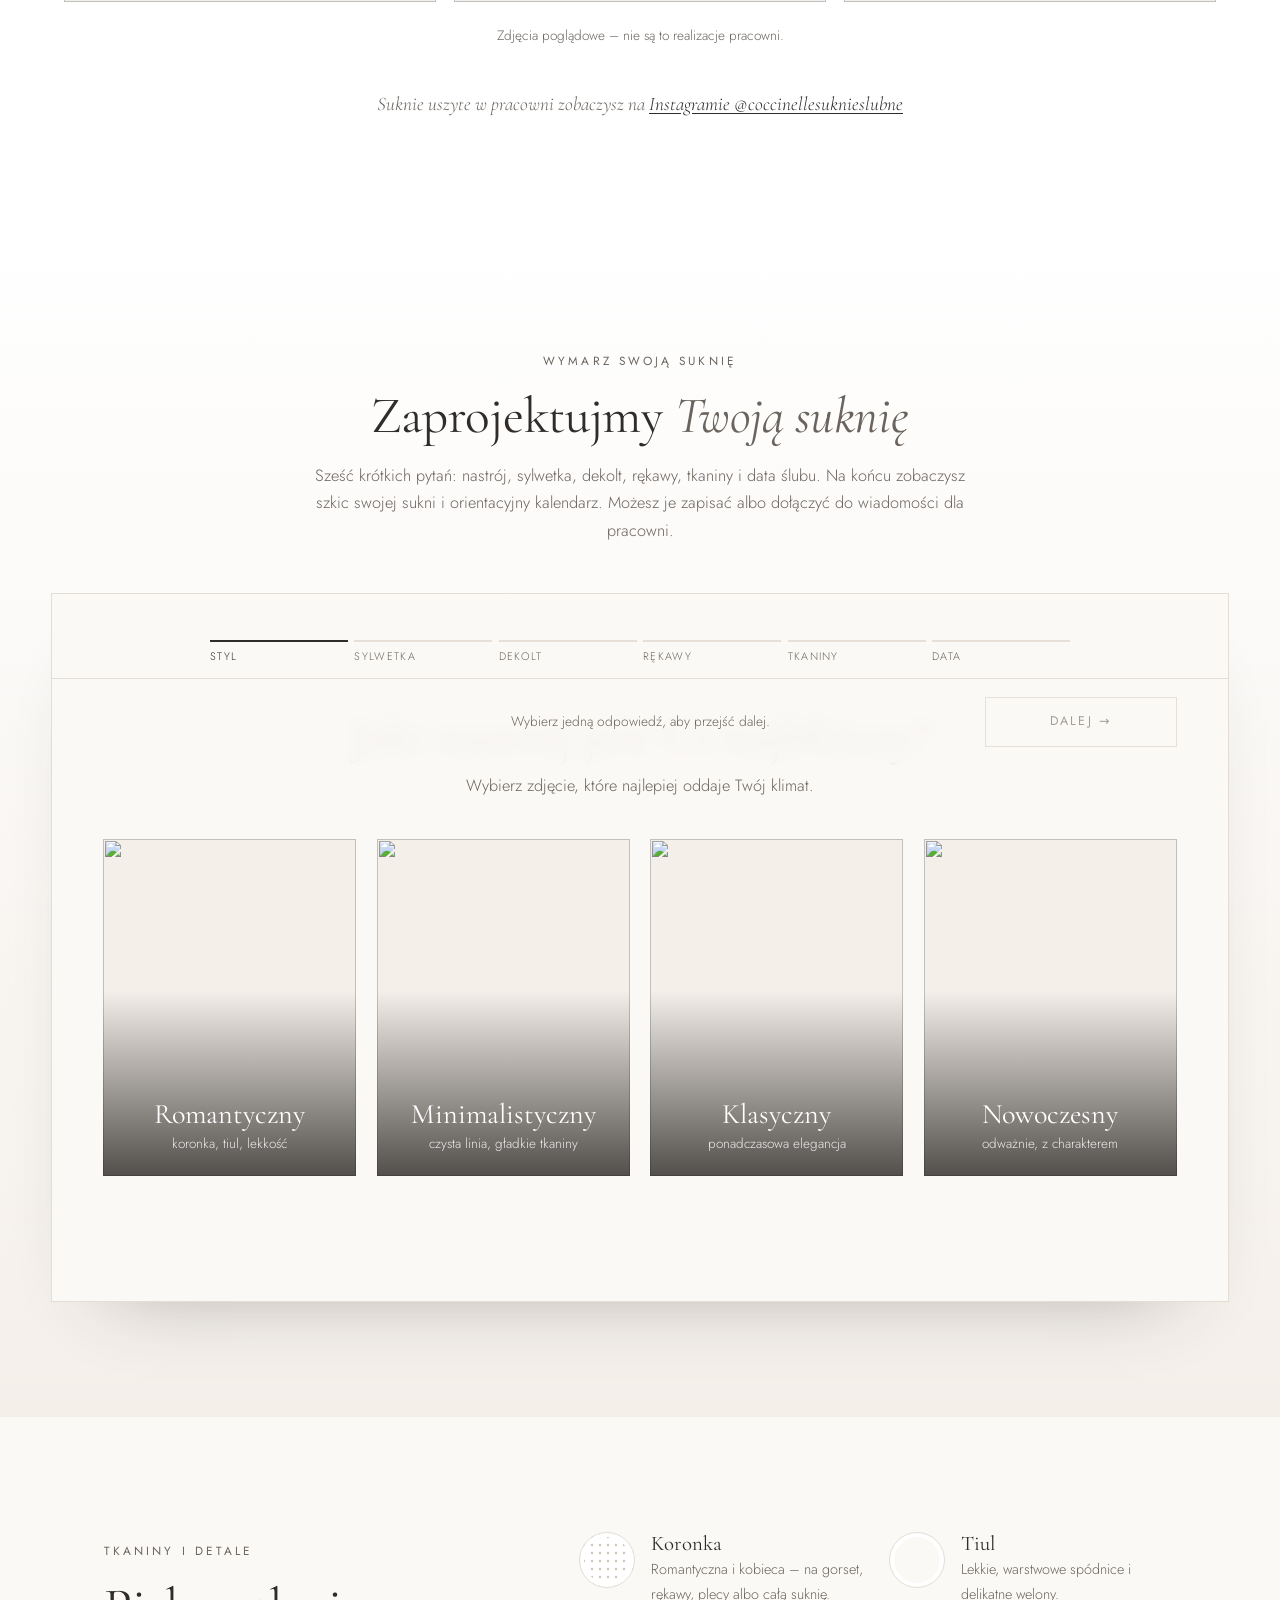
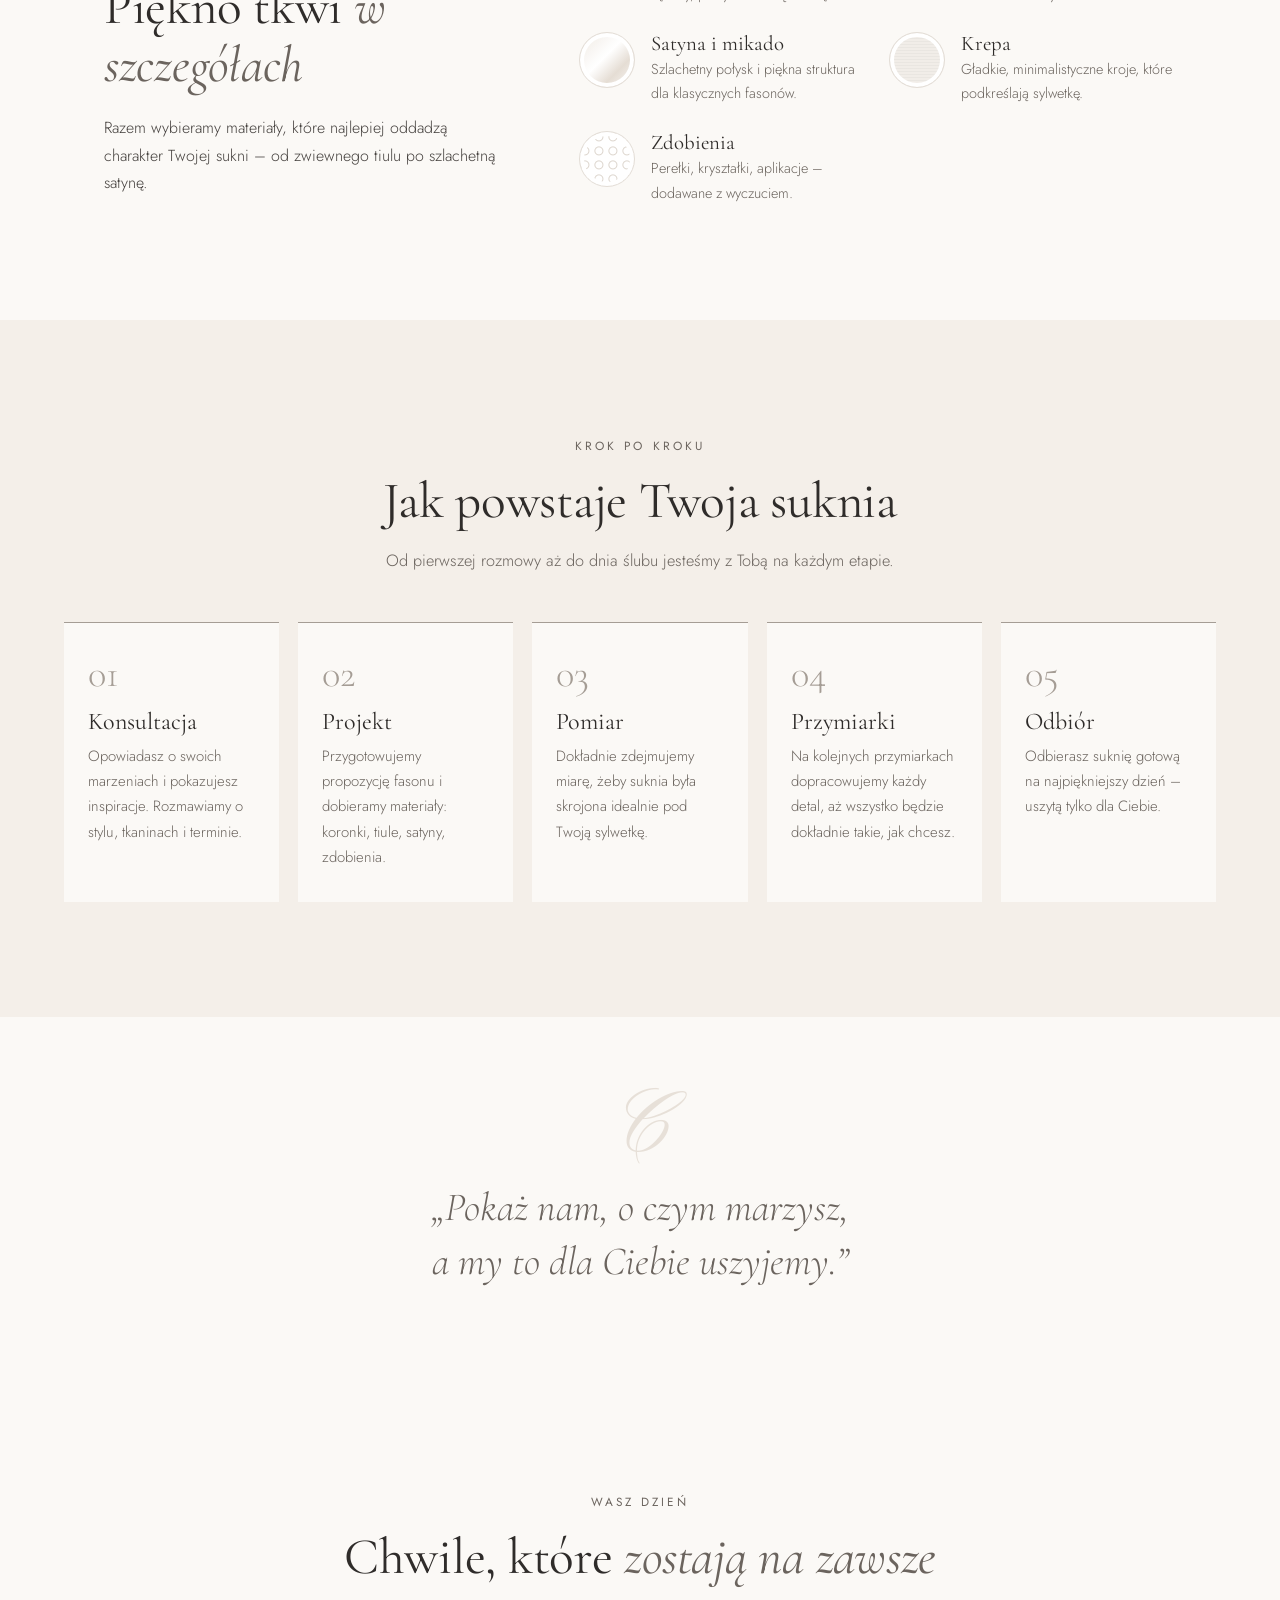
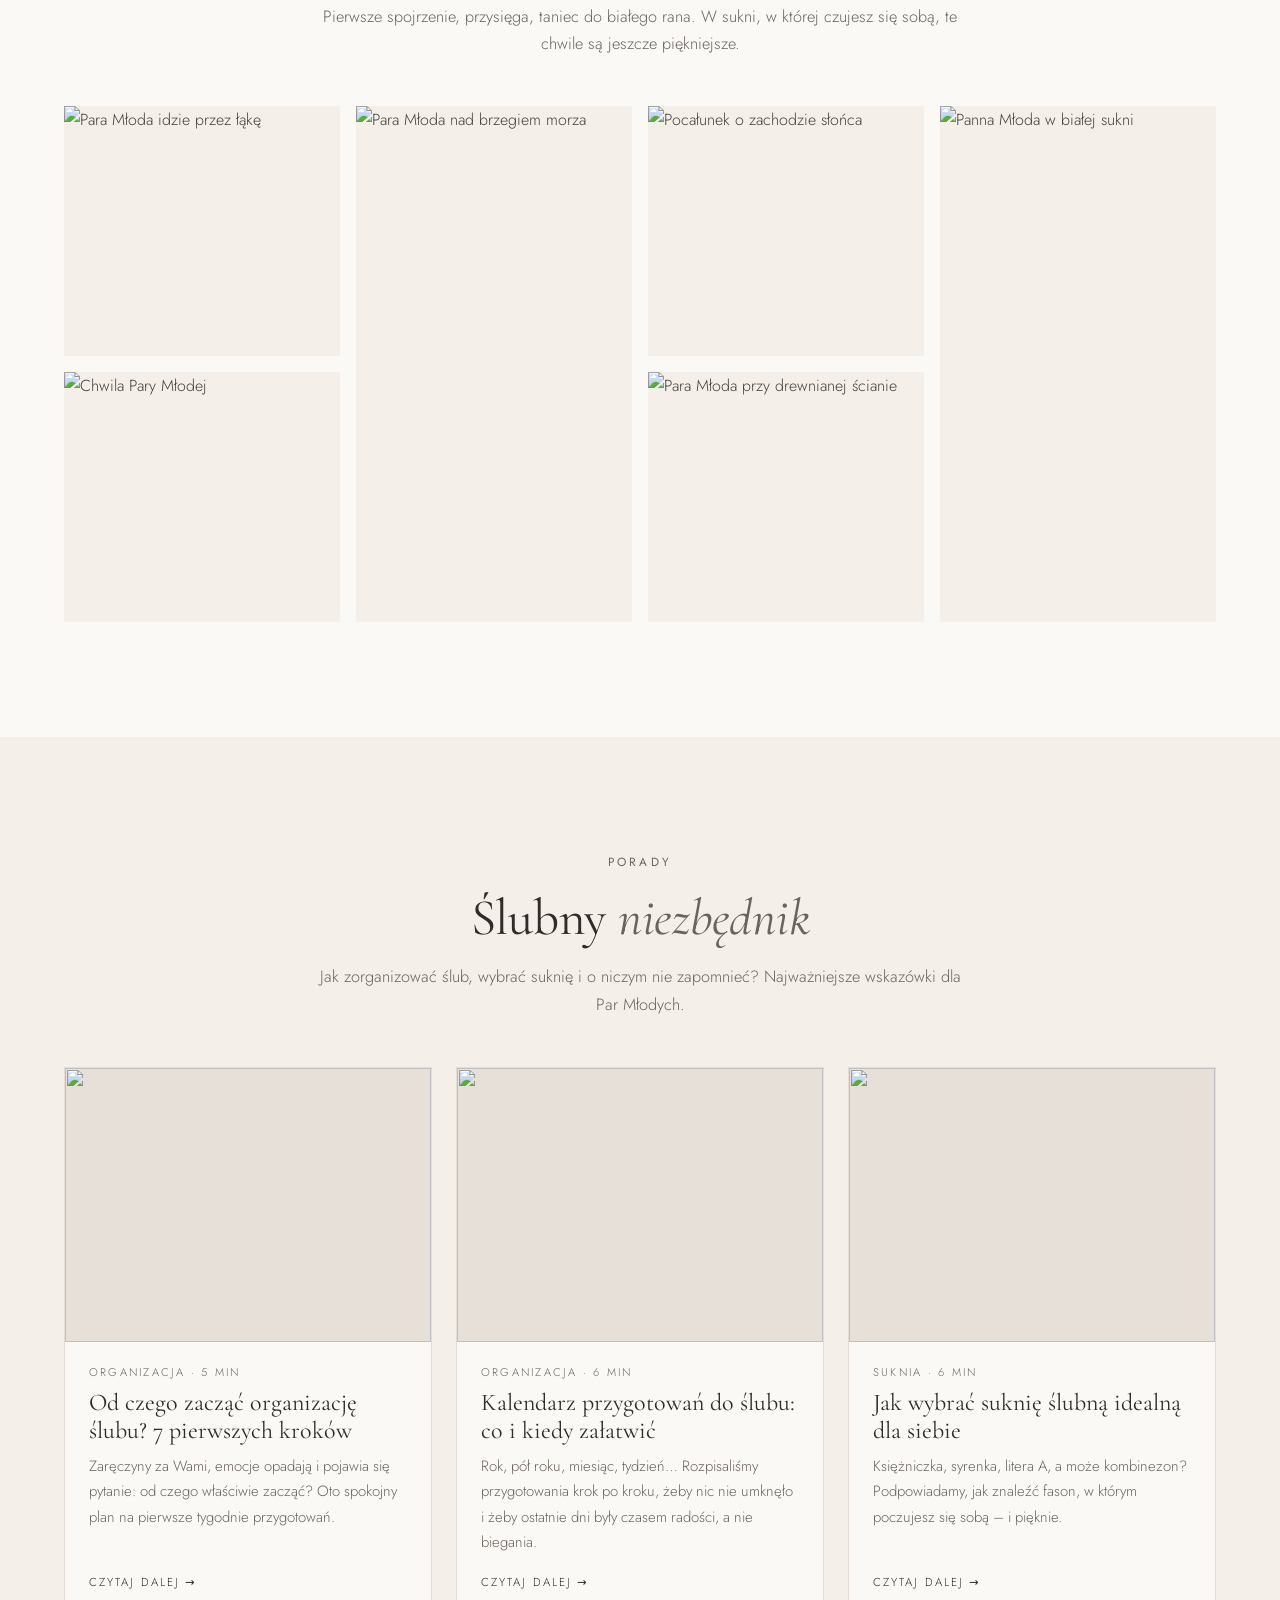
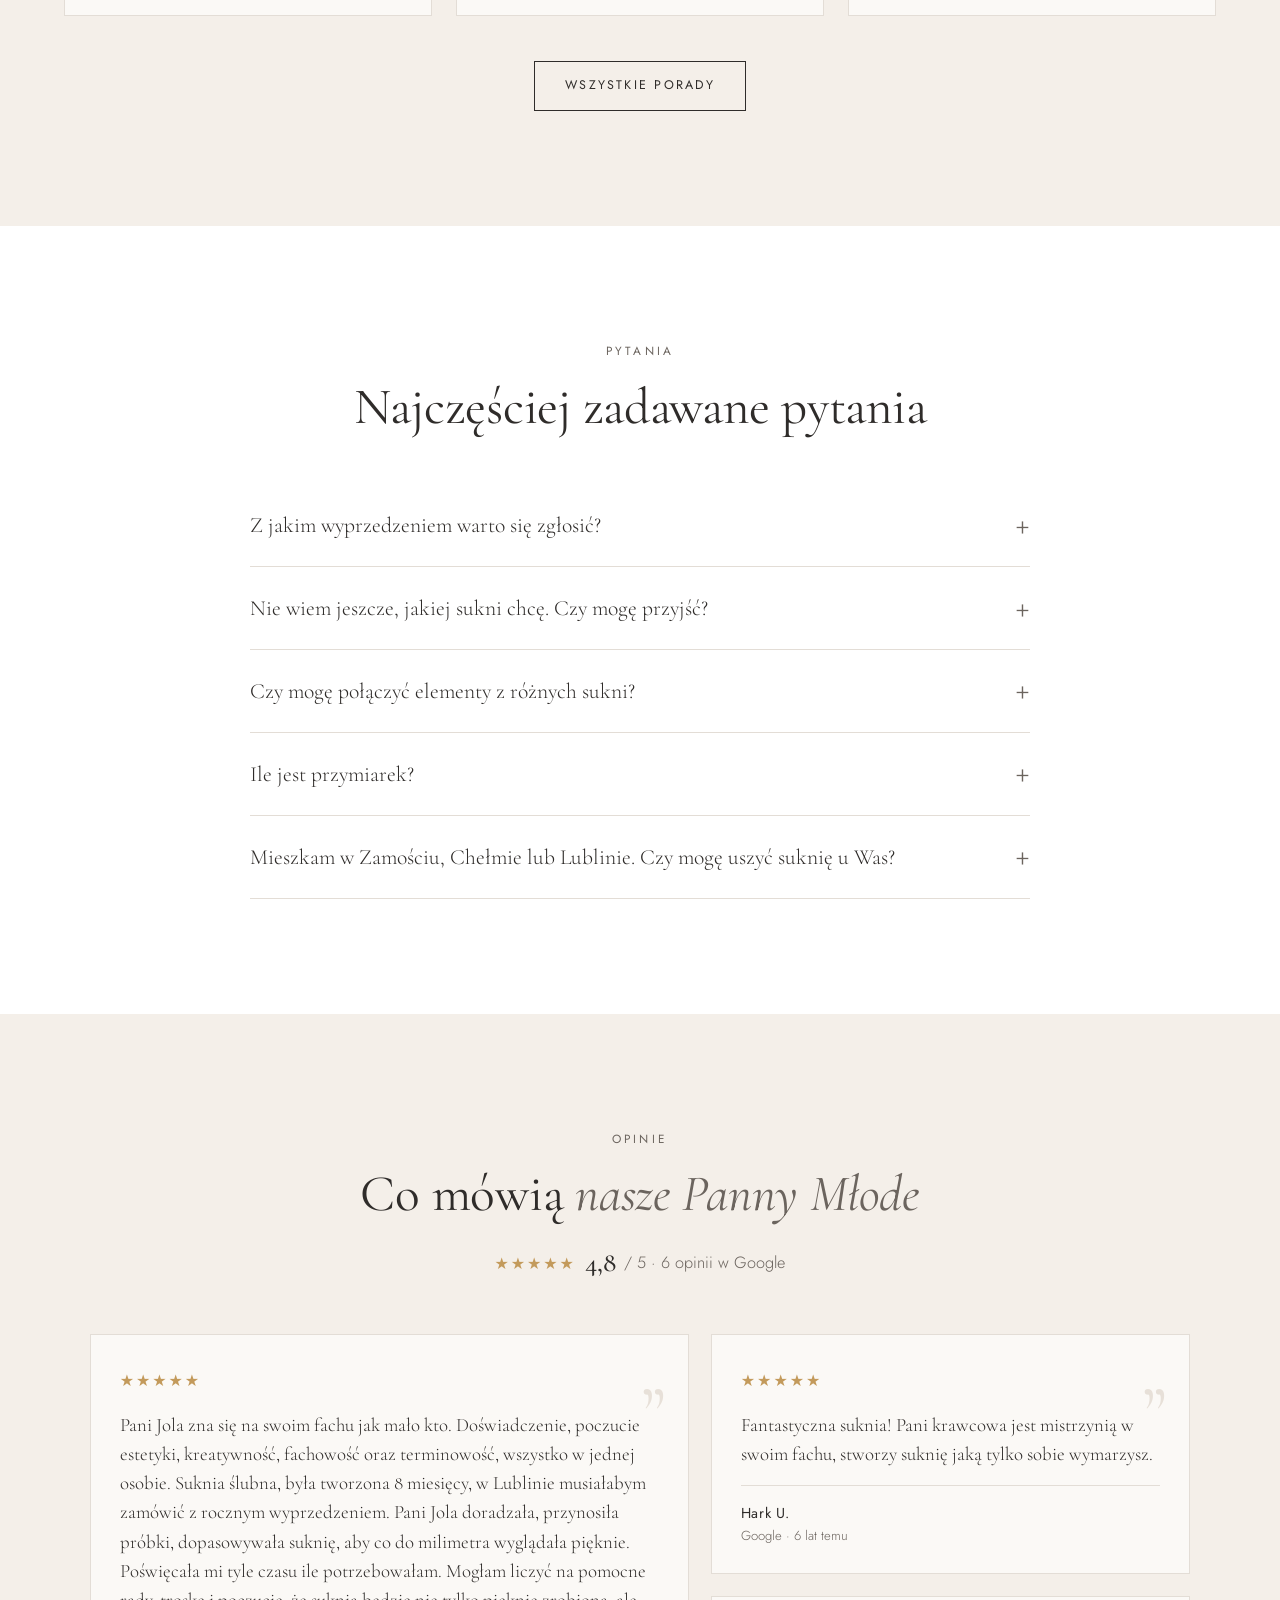
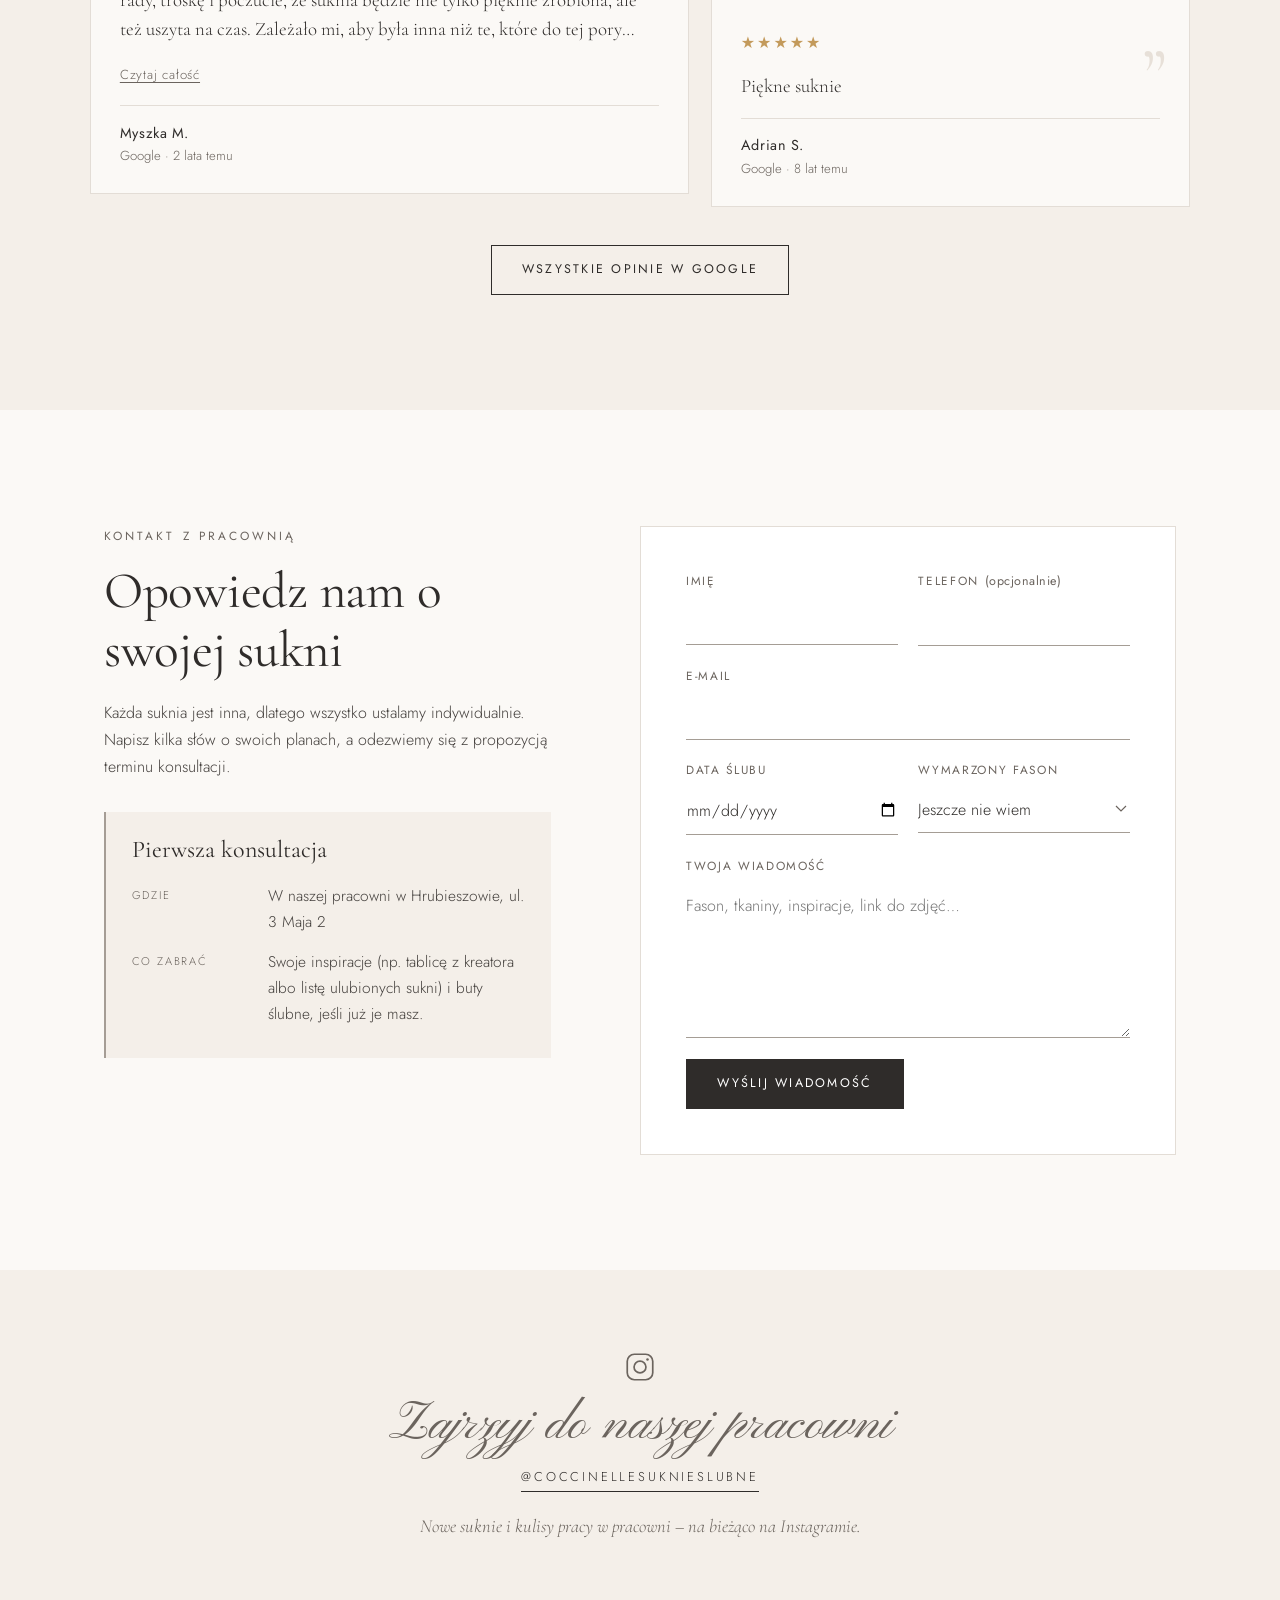
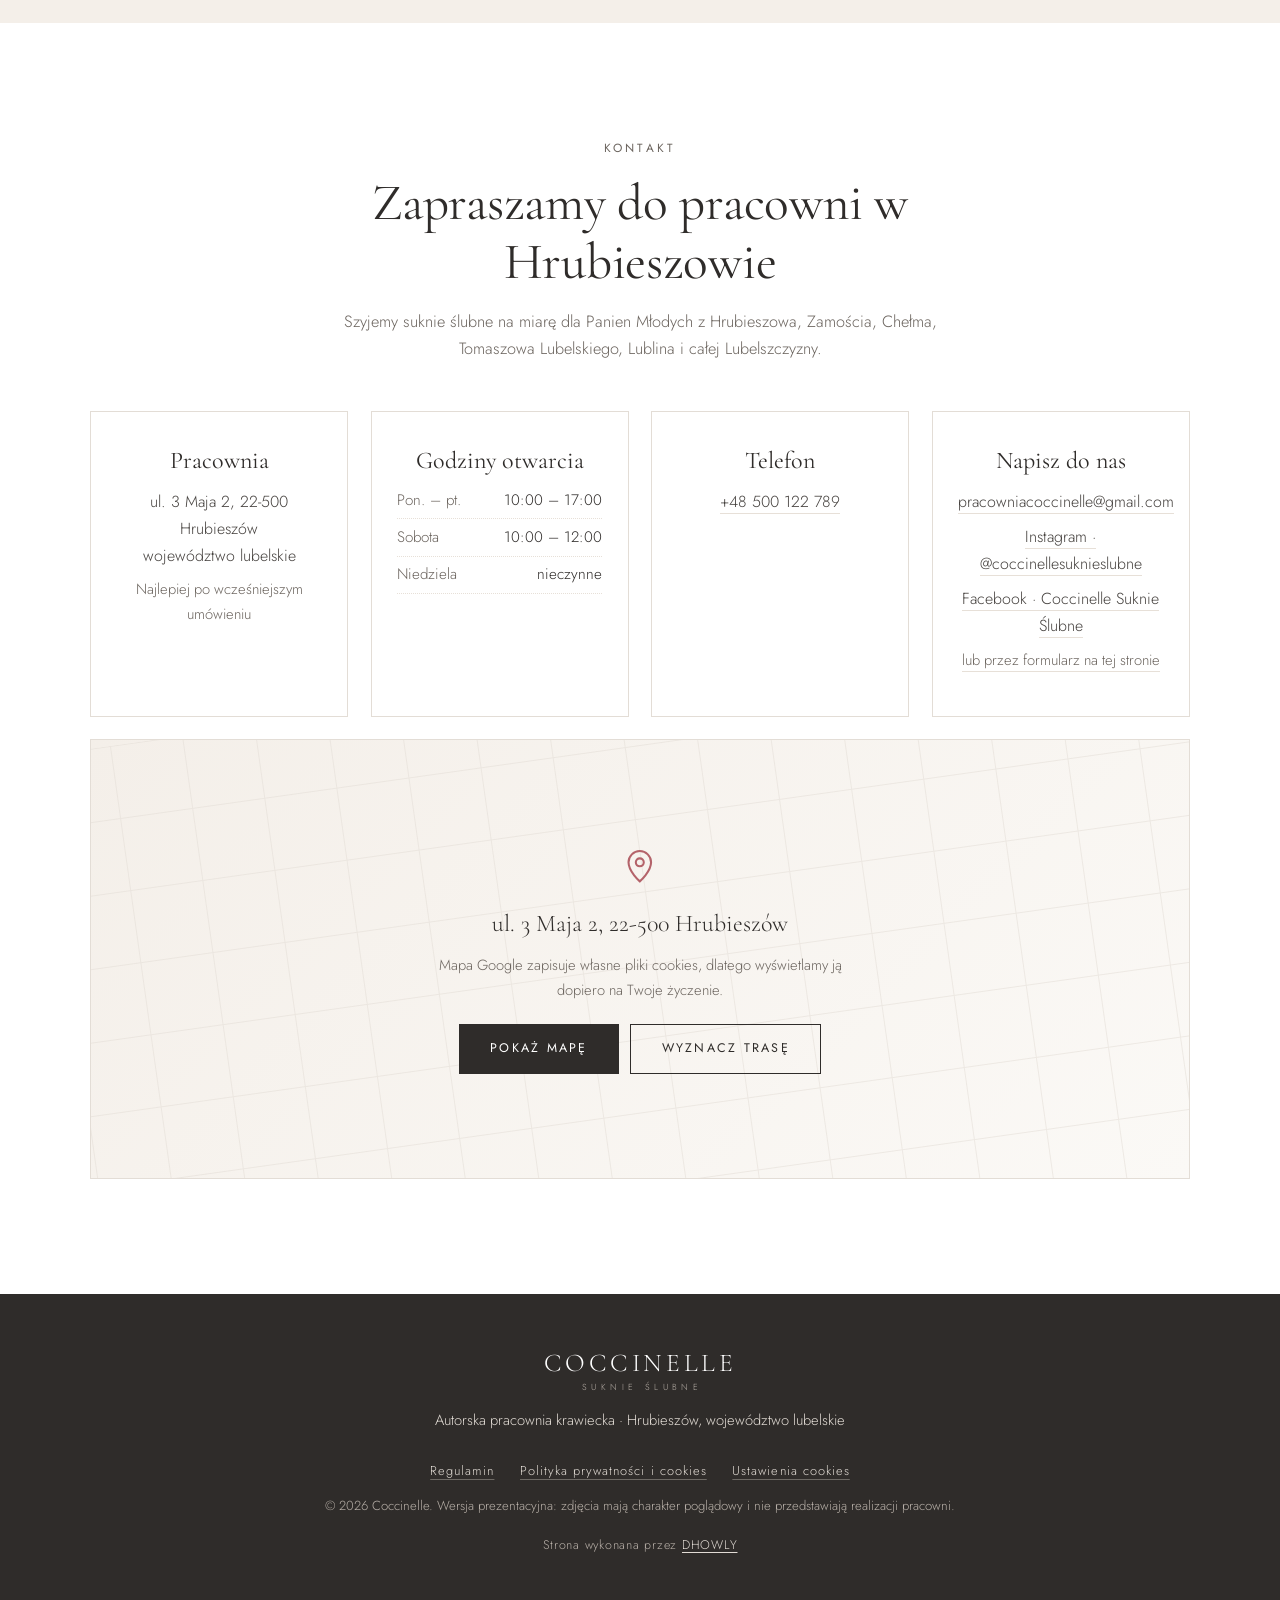
==== commit 6740210c: "Podgląd linku: nowa karta Coccinelle (og-card.jpg), pełne meta OG/Twitter na wszystkich stronach Co-" ====
--- a/index.html
+++ b/index.html
@@ -12,16 +12,18 @@
 <meta property="og:url" content="https://pracowniacoccinelle.com/">
 <meta property="og:title" content="Coccinelle · Suknie ślubne szyte na miarę w Hrubieszowie">
 <meta property="og:description" content="Wymarzona suknia, uszyta dla Ciebie. Pracownia sukien ślubnych w Hrubieszowie, Lubelszczyzna.">
-<meta property="og:image" content="https://pracowniacoccinelle.com/images/og-image.jpg">
-<meta property="og:image:secure_url" content="https://pracowniacoccinelle.com/images/og-image.jpg">
+<meta property="og:image" content="https://pracowniacoccinelle.com/images/og-card.jpg">
+<meta property="og:image:secure_url" content="https://pracowniacoccinelle.com/images/og-card.jpg">
 <meta property="og:image:type" content="image/jpeg">
 <meta property="og:image:width" content="1200">
 <meta property="og:image:height" content="630">
-<meta property="og:image:alt" content="Coccinelle – suknie ślubne szyte na miarę, szkic sukni z koronkowymi rękawami">
+<meta property="og:image:alt" content="Coccinelle – pracownia sukien ślubnych w Hrubieszowie, suknie szyte na miarę">
 <meta name="twitter:card" content="summary_large_image">
 <meta name="twitter:title" content="Coccinelle · Suknie ślubne szyte na miarę w Hrubieszowie">
 <meta name="twitter:description" content="Wymarzona suknia, uszyta dla Ciebie. Pracownia sukien ślubnych w Hrubieszowie, Lubelszczyzna.">
-<meta name="twitter:image" content="https://pracowniacoccinelle.com/images/og-image.jpg">
+<meta name="twitter:image" content="https://pracowniacoccinelle.com/images/og-card.jpg">
+<meta name="twitter:image:alt" content="Coccinelle – pracownia sukien ślubnych w Hrubieszowie, suknie szyte na miarę">
+<link rel="image_src" href="https://pracowniacoccinelle.com/images/og-card.jpg">
 <meta name="theme-color" content="#fbf9f6">
 <link rel="icon" href="images/favicon.svg" type="image/svg+xml">
 <link rel="icon" href="images/apple-touch-icon.png" sizes="180x180" type="image/png">
@@ -30,10 +32,10 @@
 <link rel="preconnect" href="https://fonts.gstatic.com" crossorigin>
 <link rel="preconnect" href="https://images.unsplash.com">
 <link href="https://fonts.googleapis.com/css2?family=Cormorant+Garamond:ital,wght@0,400;0,500;1,400&family=Jost:wght@300;400;500&family=Pinyon+Script&display=swap" rel="stylesheet">
-<link rel="stylesheet" href="style.css?v=19">
+<link rel="stylesheet" href="style.css?v=20">
 <script>document.documentElement.classList.add('js')</script>
 <script type="application/ld+json">
-{"@context":"https://schema.org","@type":"ClothingStore","name":"Coccinelle Suknie Ślubne","description":"Pracownia sukien ślubnych w Hrubieszowie. Suknie ślubne szyte na miarę.","url":"https://pracowniacoccinelle.com/","image":"https://pracowniacoccinelle.com/images/og-image.jpg","hasMap":"https://maps.google.com/?cid=6154659060561637699","telephone":"+48500122789","address":{"@type":"PostalAddress","streetAddress":"ul. 3 Maja 2","postalCode":"22-500","addressLocality":"Hrubieszów","addressRegion":"lubelskie","addressCountry":"PL"},"geo":{"@type":"GeoCoordinates","latitude":50.8049038,"longitude":23.8902163},"openingHoursSpecification":[{"@type":"OpeningHoursSpecification","dayOfWeek":["Monday","Tuesday","Wednesday","Thursday","Friday"],"opens":"10:00","closes":"17:00"},{"@type":"OpeningHoursSpecification","dayOfWeek":"Saturday","opens":"10:00","closes":"12:00"}],"areaServed":[{"@type":"City","name":"Hrubieszów"},{"@type":"City","name":"Zamość"},{"@type":"City","name":"Chełm"},{"@type":"City","name":"Tomaszów Lubelski"},{"@type":"City","name":"Lublin"},{"@type":"AdministrativeArea","name":"województwo lubelskie"}],"knowsAbout":["suknie ślubne szyte na miarę","szycie sukien ślubnych"],"sameAs":["https://www.instagram.com/coccinellesuknieslubne/","https://www.facebook.com/pracowniacoccinelle/"]}
+{"@context":"https://schema.org","@type":"ClothingStore","name":"Coccinelle Suknie Ślubne","description":"Pracownia sukien ślubnych w Hrubieszowie. Suknie ślubne szyte na miarę.","url":"https://pracowniacoccinelle.com/","image":"https://pracowniacoccinelle.com/images/og-card.jpg","hasMap":"https://maps.google.com/?cid=6154659060561637699","telephone":"+48500122789","address":{"@type":"PostalAddress","streetAddress":"ul. 3 Maja 2","postalCode":"22-500","addressLocality":"Hrubieszów","addressRegion":"lubelskie","addressCountry":"PL"},"geo":{"@type":"GeoCoordinates","latitude":50.8049038,"longitude":23.8902163},"openingHoursSpecification":[{"@type":"OpeningHoursSpecification","dayOfWeek":["Monday","Tuesday","Wednesday","Thursday","Friday"],"opens":"10:00","closes":"17:00"},{"@type":"OpeningHoursSpecification","dayOfWeek":"Saturday","opens":"10:00","closes":"12:00"}],"areaServed":[{"@type":"City","name":"Hrubieszów"},{"@type":"City","name":"Zamość"},{"@type":"City","name":"Chełm"},{"@type":"City","name":"Tomaszów Lubelski"},{"@type":"City","name":"Lublin"},{"@type":"AdministrativeArea","name":"województwo lubelskie"}],"knowsAbout":["suknie ślubne szyte na miarę","szycie sukien ślubnych"],"sameAs":["https://www.instagram.com/coccinellesuknieslubne/","https://www.facebook.com/pracowniacoccinelle/"]}
 </script>
 </head>
 <body class="has-hero">
@@ -395,11 +397,11 @@
   <p class="muted made-by" id="made-by" hidden></p>
 </footer>
 
-<script src="i18n.js?v=19"></script>
-<script src="content.js?v=19"></script>
-<script src="script.js?v=19"></script>
-<script src="gallery.js?v=19"></script>
-<script src="designer.js?v=19"></script>
-<script src="footer.js?v=19"></script>
+<script src="i18n.js?v=20"></script>
+<script src="content.js?v=20"></script>
+<script src="script.js?v=20"></script>
+<script src="gallery.js?v=20"></script>
+<script src="designer.js?v=20"></script>
+<script src="footer.js?v=20"></script>
 </body>
 </html>
